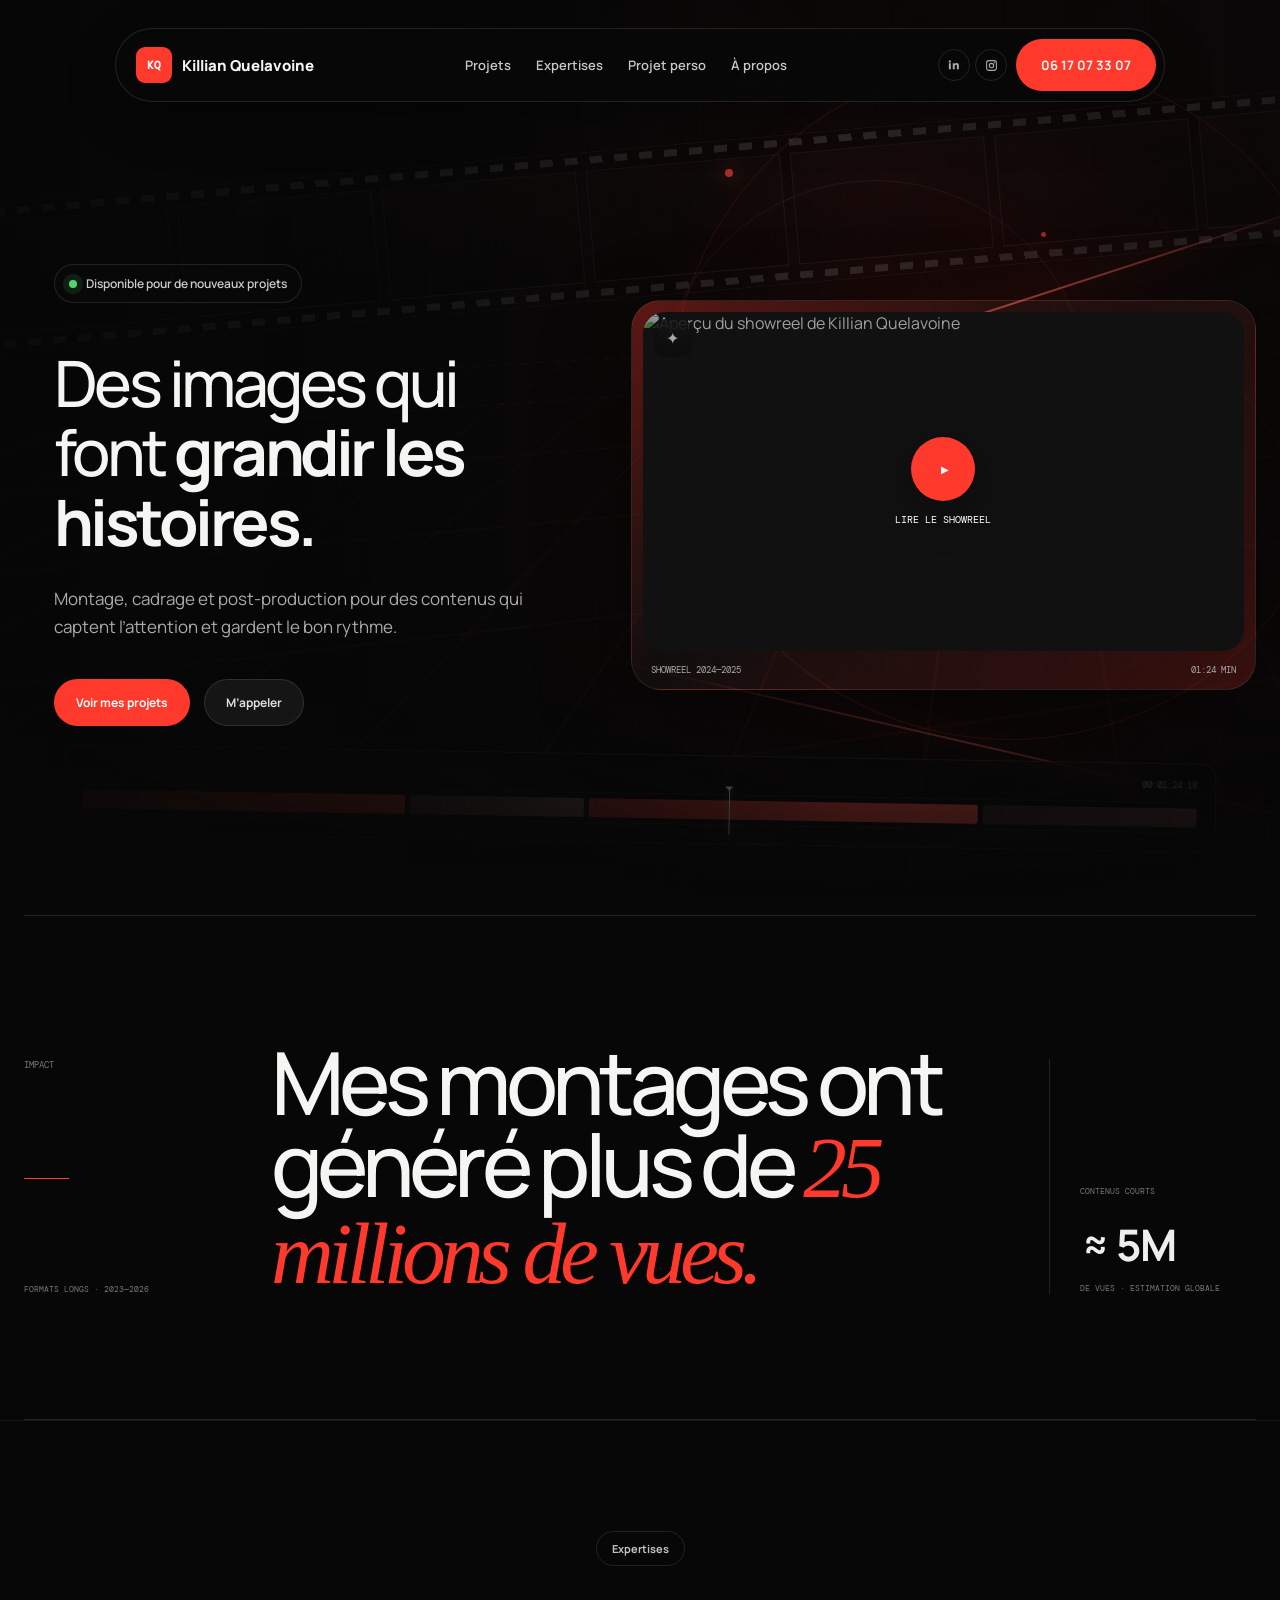
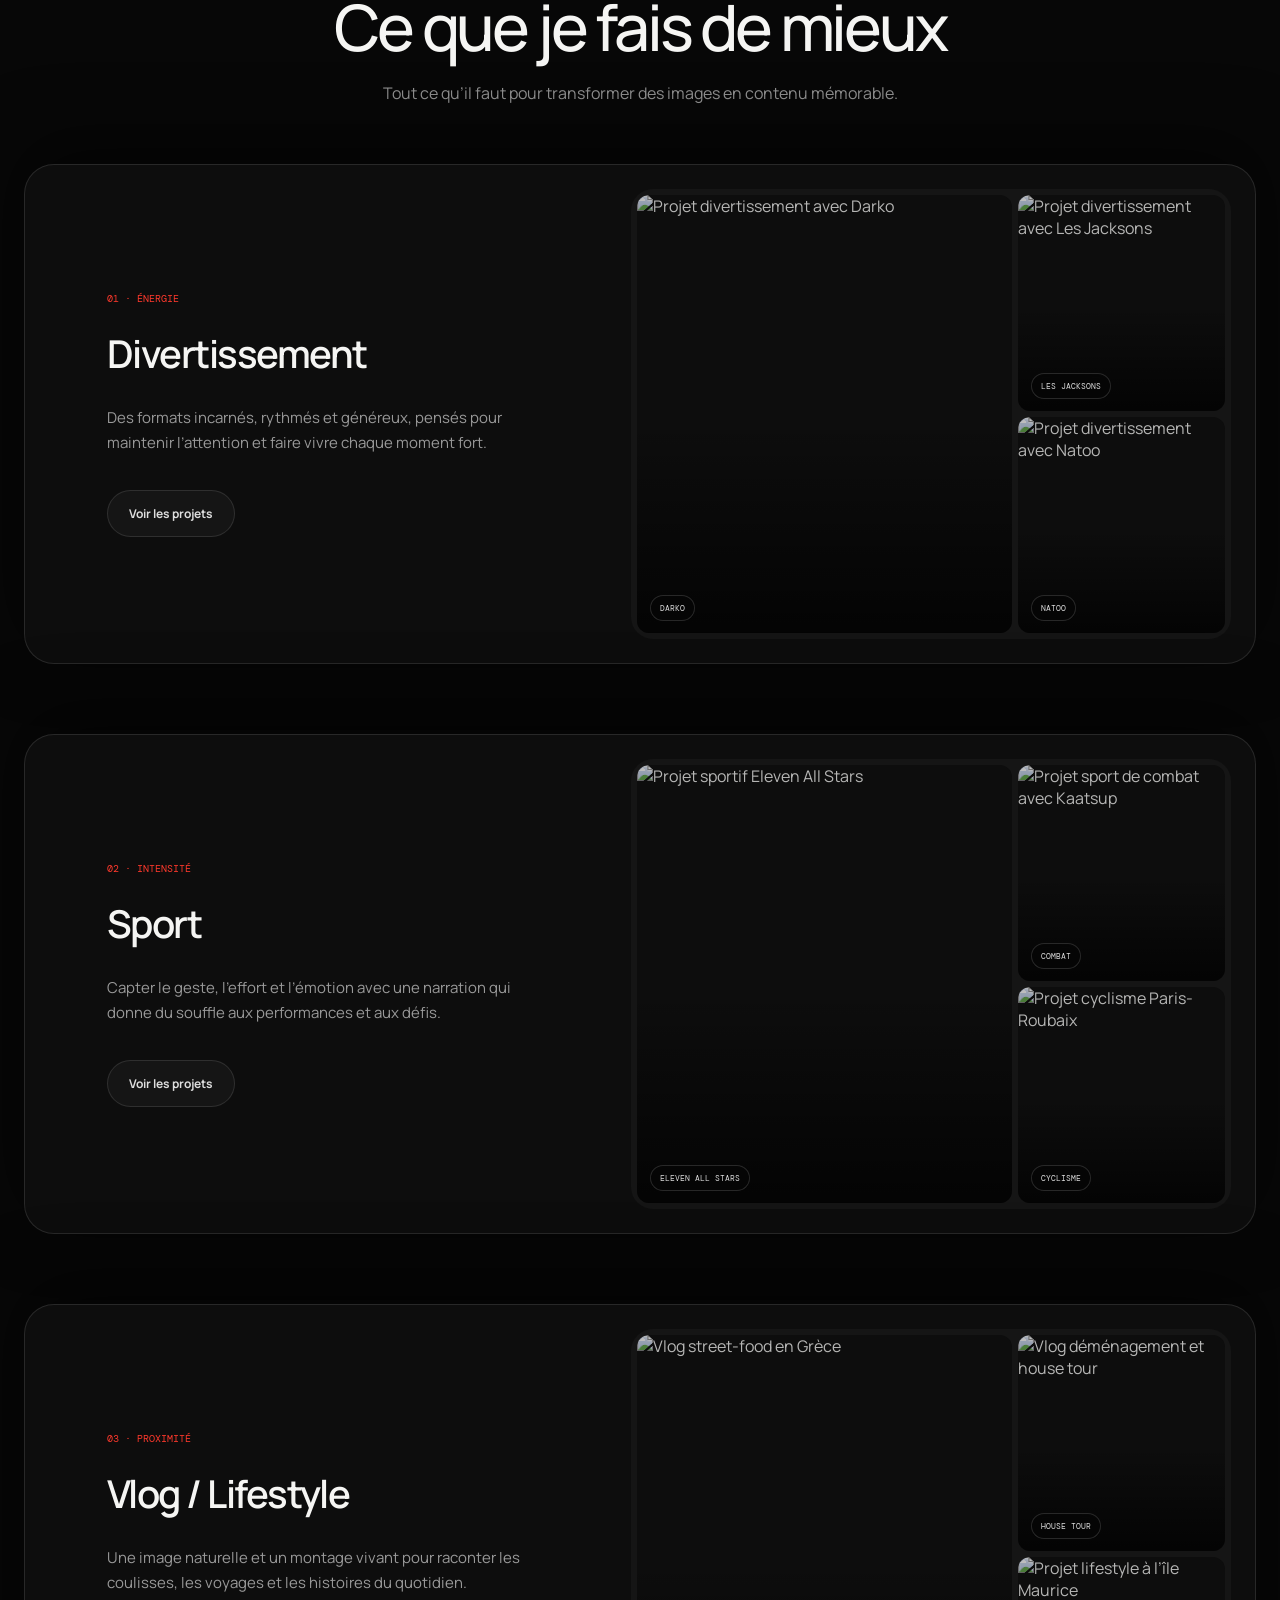
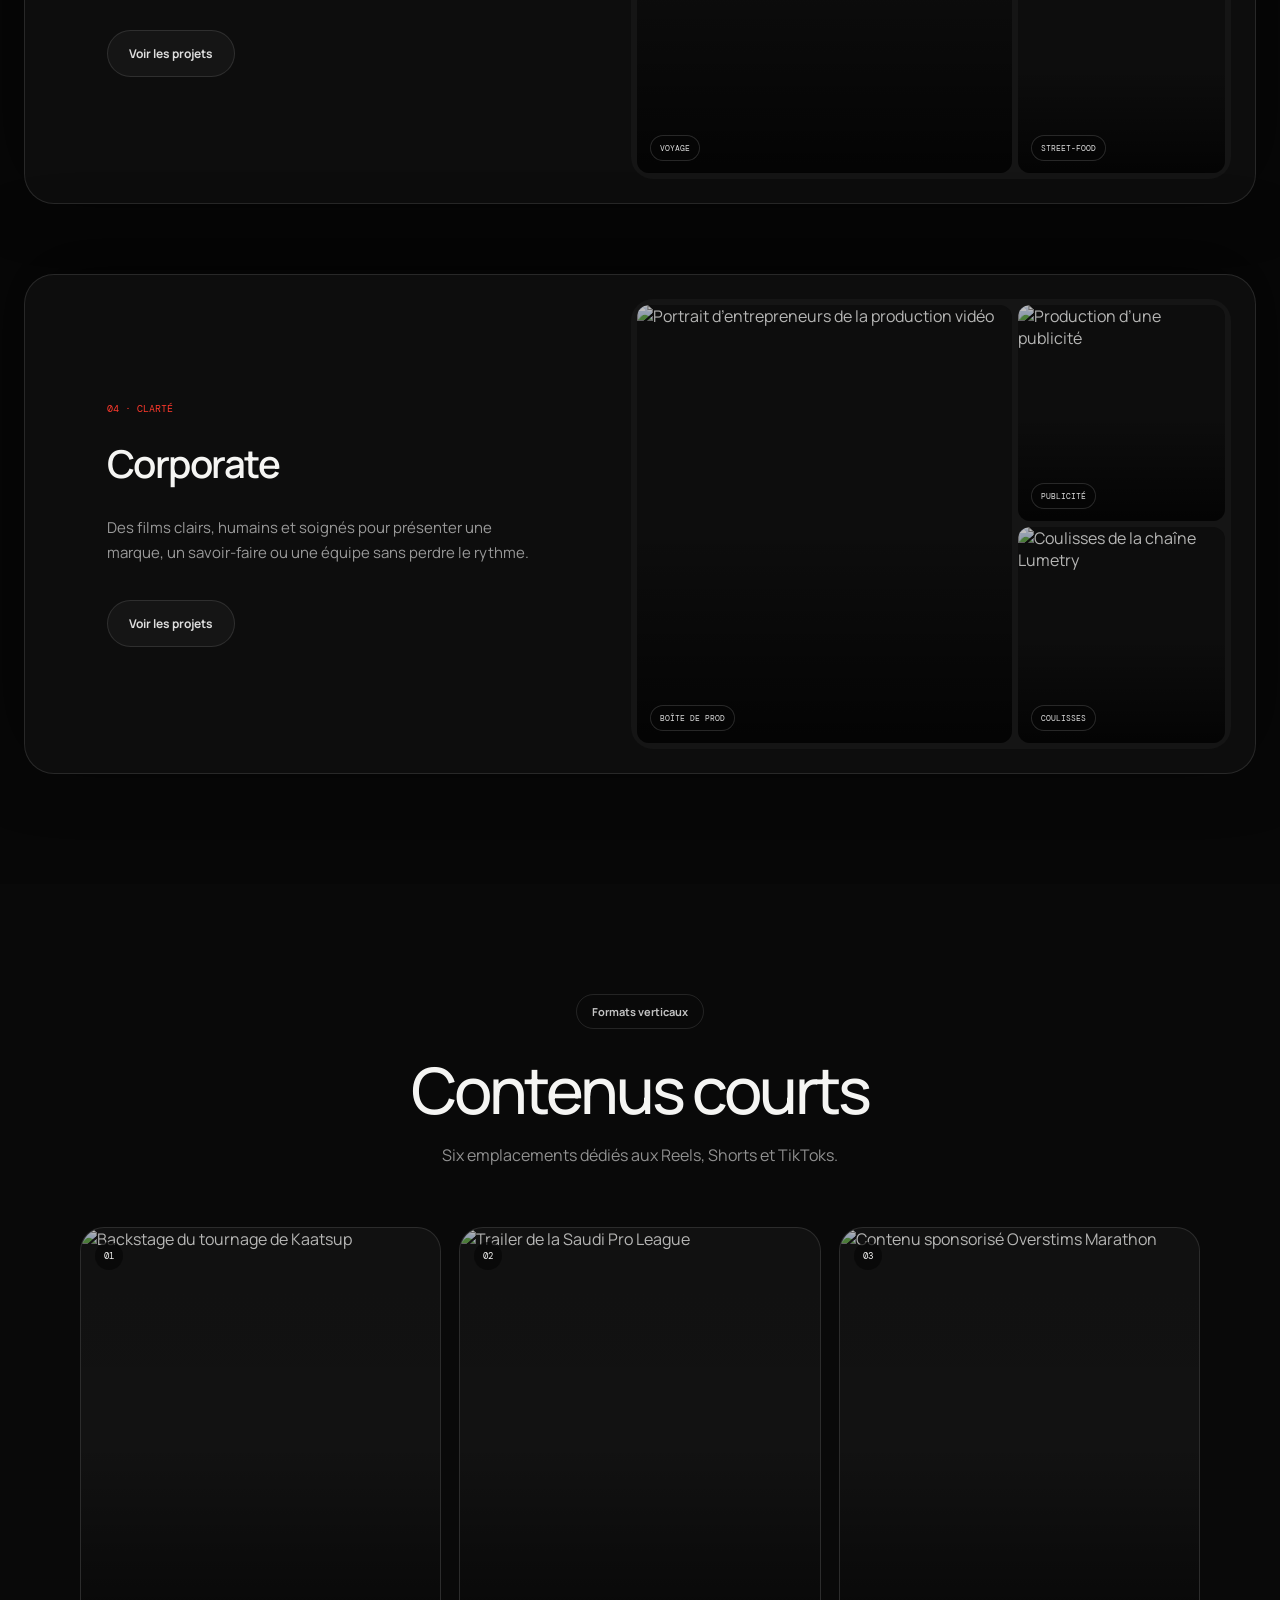
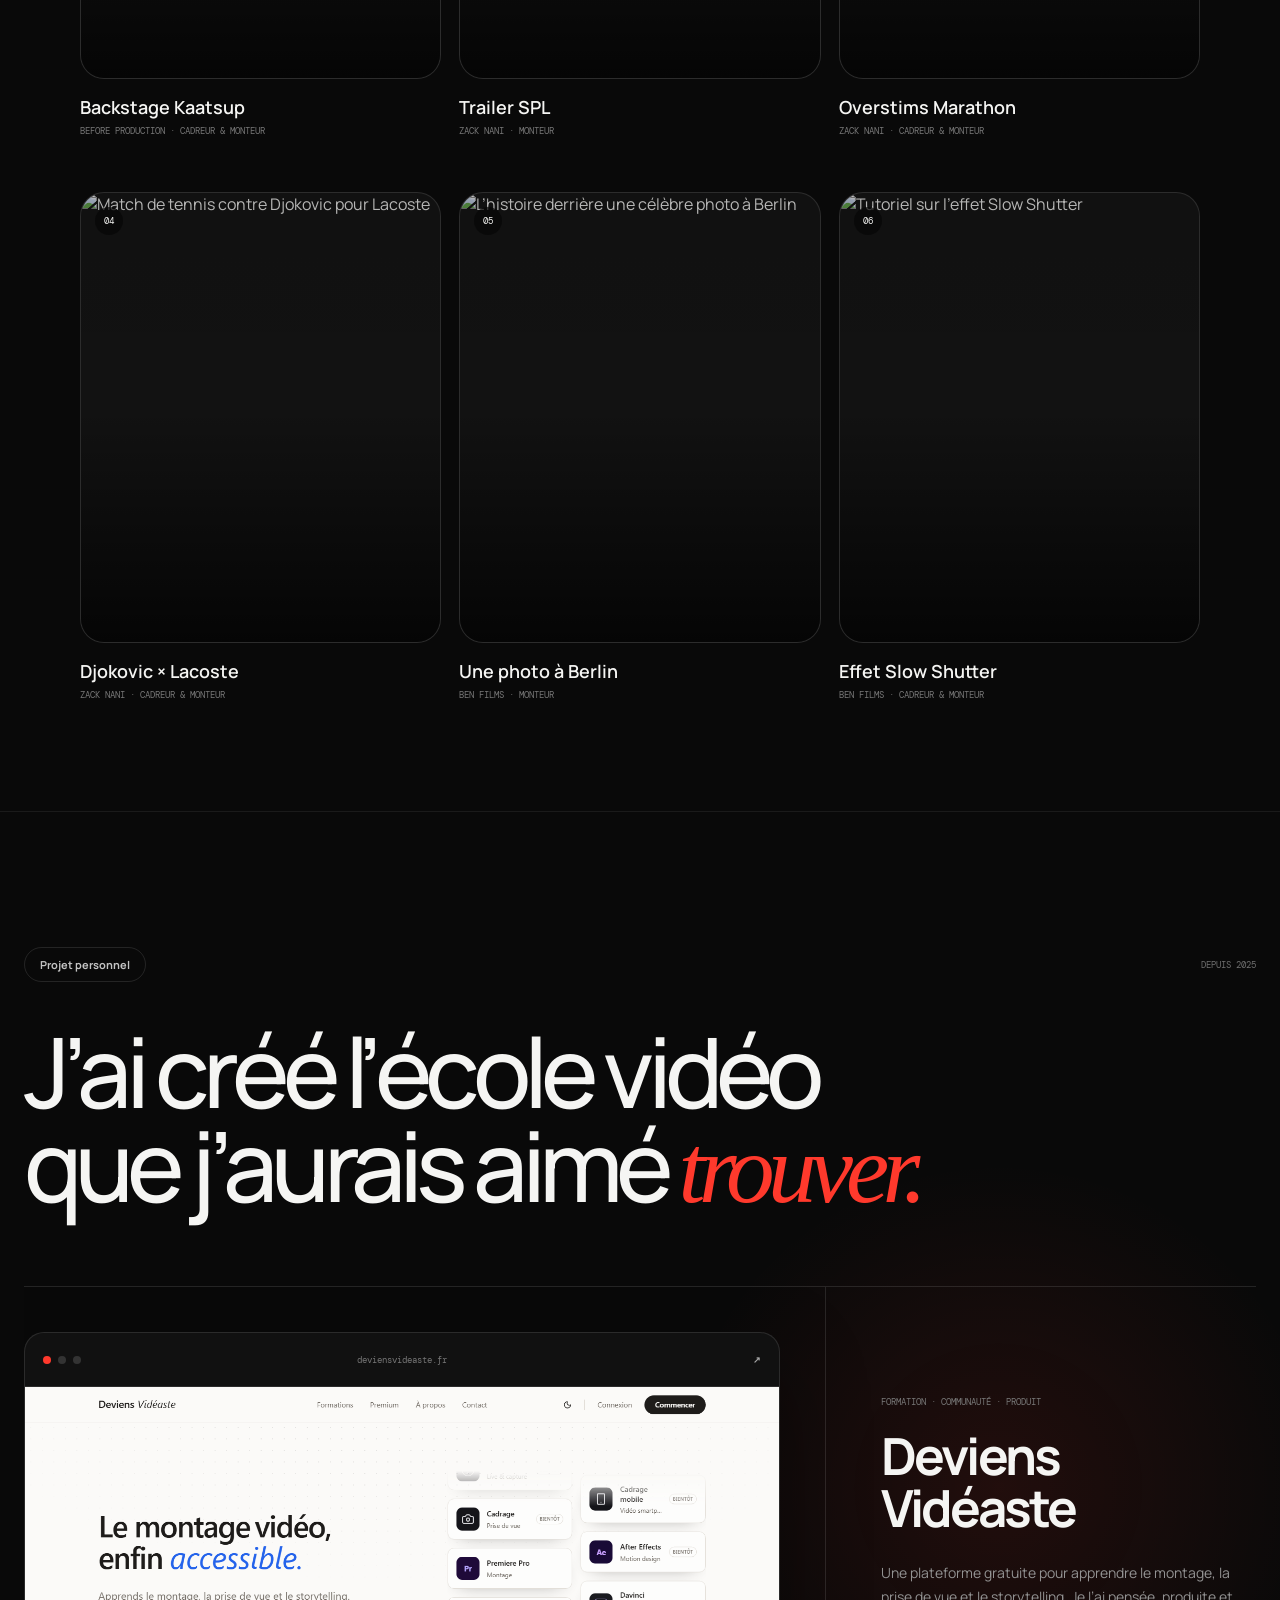
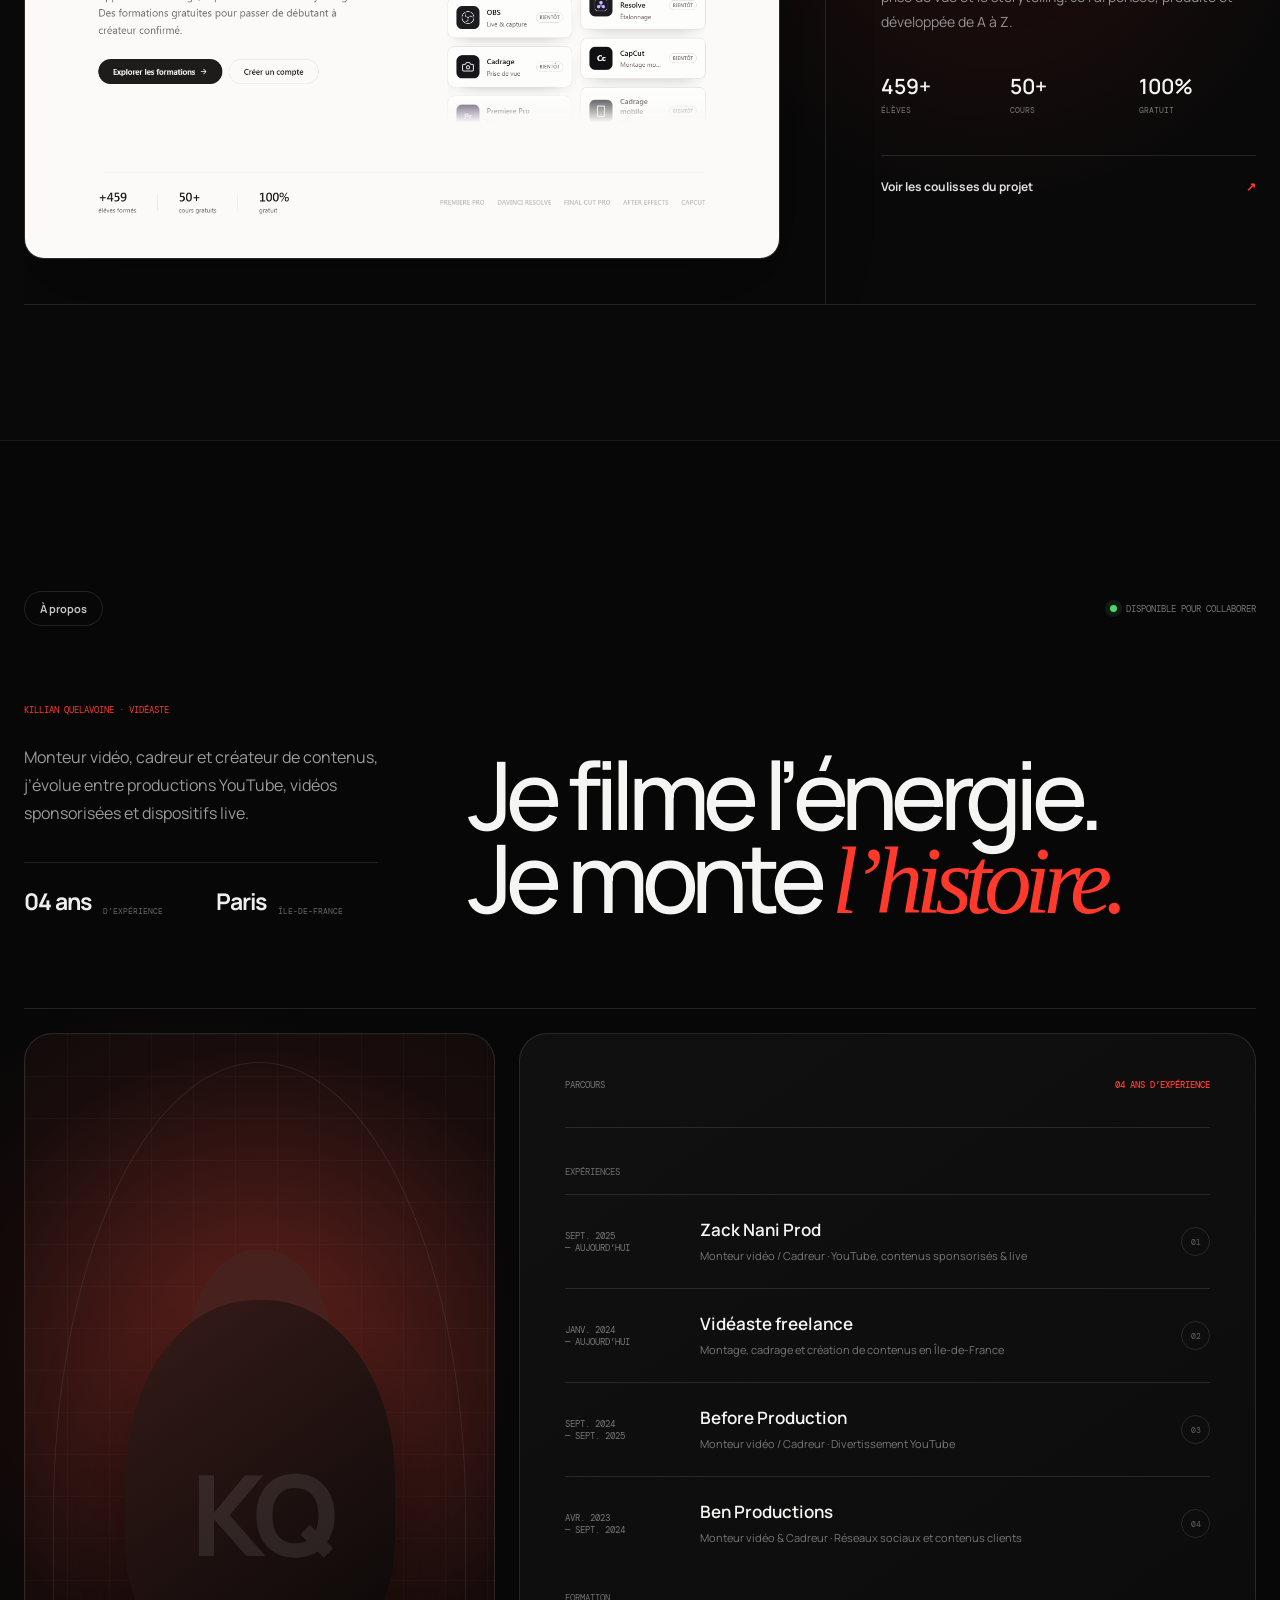
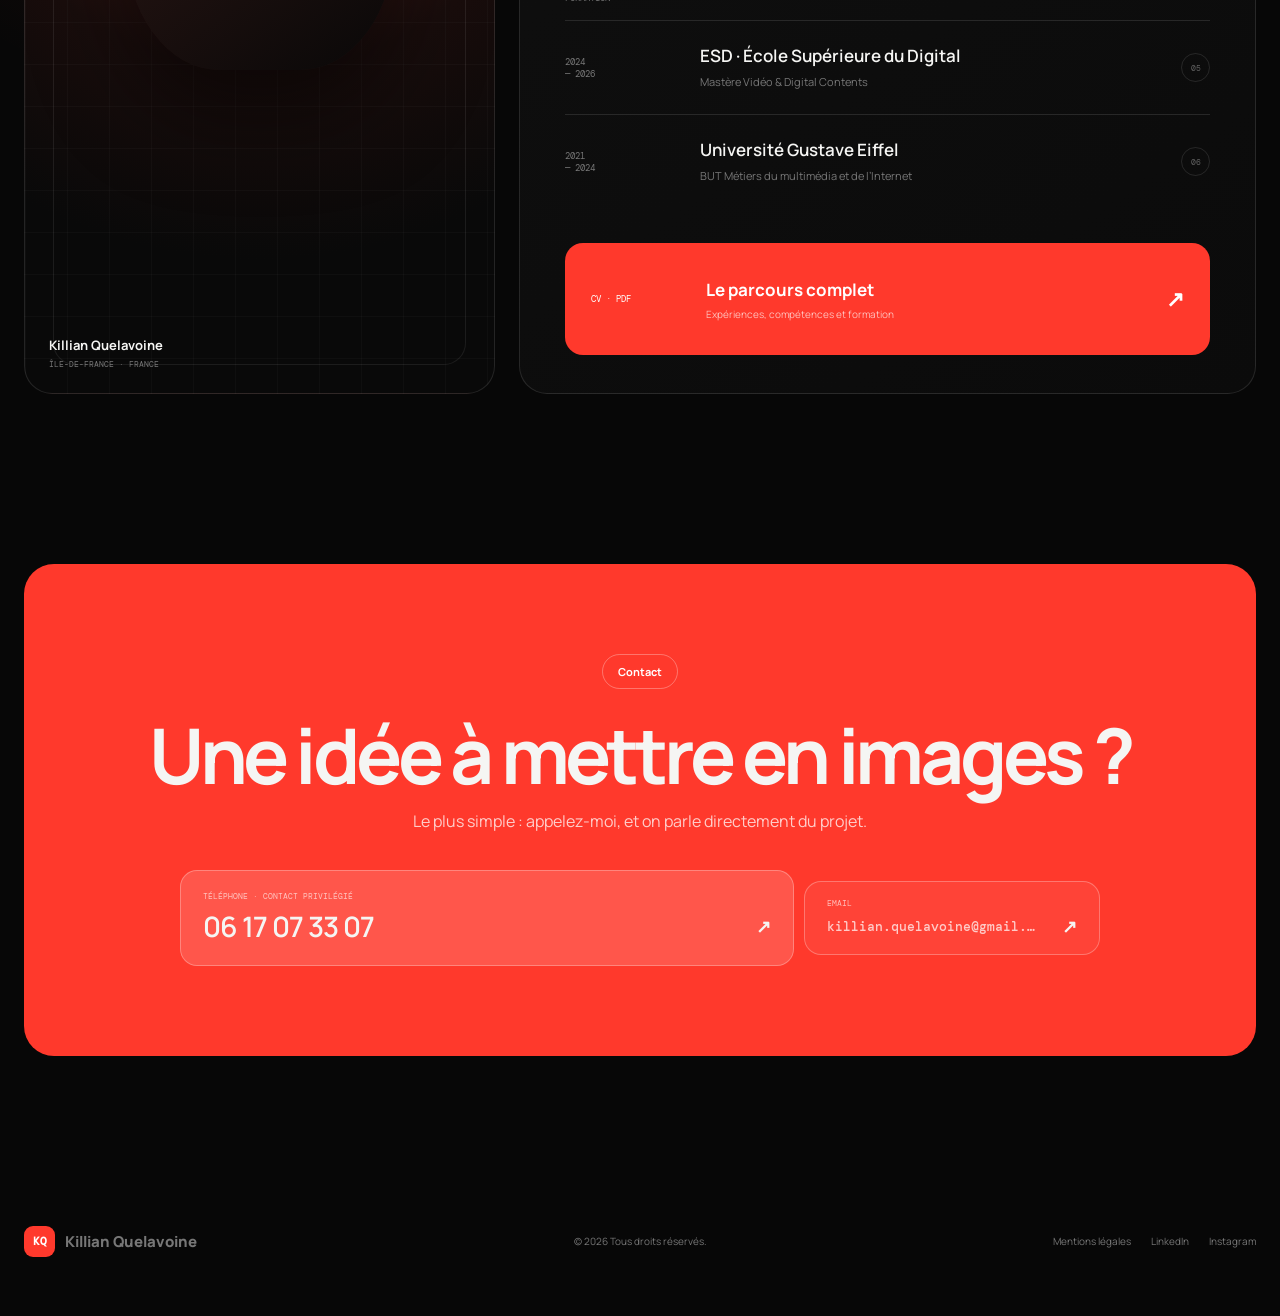
==== index.html @ f58571f7 "Add files via upload" ====
<!doctype html>
<html lang="fr">
  <head>
    <meta charset="UTF-8" />
    <meta name="viewport" content="width=device-width, initial-scale=1.0" />
    <meta name="description" content="Portfolio de Killian Quelavoine, cadreur et monteur vidéo basé en Île-de-France." />
    <meta name="theme-color" content="#070707" />
    <title>Killian Quelavoine — Cadreur & Monteur vidéo</title>
    <link rel="icon" href="assets/favicon.svg" type="image/svg+xml" />
    <link rel="preconnect" href="https://fonts.googleapis.com" />
    <link rel="preconnect" href="https://fonts.gstatic.com" crossorigin />
    <link href="https://fonts.googleapis.com/css2?family=DM+Mono:wght@400;500&family=Manrope:wght@400;500;600;700;800&display=swap" rel="stylesheet" />
    <link rel="stylesheet" href="styles.css" />
    <script src="script.js" defer></script>
  </head>
  <body class="landing-page">
    <a class="skip-link" href="#main">Aller au contenu</a>

    <header class="floating-nav">
      <a class="nav-brand" href="./" aria-label="Accueil">
        <span class="nav-logo">KQ</span>
        <span>Killian Quelavoine</span>
      </a>
      <nav aria-label="Navigation principale">
        <a href="works/">Projets</a>
        <a href="#services">Expertises</a>
        <a href="deviens-videaste/">Projet perso</a>
        <a href="#about">À propos</a>
      </nav>
      <div class="nav-actions">
        <div class="nav-socials" aria-label="Réseaux sociaux">
          <a href="https://www.linkedin.com/in/killianquelavoine/" target="_blank" rel="noreferrer" aria-label="LinkedIn"><svg viewBox="0 0 24 24" aria-hidden="true"><path d="M5.2 7.9H1.6V19h3.6V7.9ZM3.4 2.5a2.1 2.1 0 1 0 0 4.2 2.1 2.1 0 0 0 0-4.2ZM19.2 8.9c-.8-.9-1.9-1.4-3.4-1.4-1.6 0-2.8.7-3.5 1.8V7.9H8.8V19h3.6v-5.5c0-1.5.3-3 2.2-3 1.9 0 1.9 1.7 1.9 3.1V19h3.6v-6.1c0-1.7-.2-3-1-4Z"/></svg></a>
          <a href="https://www.instagram.com/killianquelavoine/" target="_blank" rel="noreferrer" aria-label="Instagram"><svg viewBox="0 0 24 24" aria-hidden="true"><path d="M7.2 2h9.6A5.2 5.2 0 0 1 22 7.2v9.6a5.2 5.2 0 0 1-5.2 5.2H7.2A5.2 5.2 0 0 1 2 16.8V7.2A5.2 5.2 0 0 1 7.2 2Zm-.1 2A3.1 3.1 0 0 0 4 7.1v9.8A3.1 3.1 0 0 0 7.1 20h9.8a3.1 3.1 0 0 0 3.1-3.1V7.1A3.1 3.1 0 0 0 16.9 4H7.1Zm10.2 1.5a1.2 1.2 0 1 1 0 2.4 1.2 1.2 0 0 1 0-2.4ZM12 7a5 5 0 1 1 0 10 5 5 0 0 1 0-10Zm0 2a3 3 0 1 0 0 6 3 3 0 0 0 0-6Z"/></svg></a>
        </div>
        <a class="nav-cta" href="tel:+33617073307">06 17 07 33 07</a>
      </div>
    </header>

    <main id="main">
      <section class="creator-hero">
        <div class="hero-motion" aria-hidden="true">
          <div class="hero-motion-grid"></div>
          <i class="hero-orbit hero-orbit-one"></i>
          <i class="hero-orbit hero-orbit-two"></i>
          <span class="hero-beam hero-beam-one"></span>
          <span class="hero-beam hero-beam-two"></span>
          <span class="hero-pulse"></span>
          <div class="hero-filmstrip"><div>
            <span style="--shot:url('https://i.ytimg.com/vi_webp/Pz7TxQtFVh4/maxresdefault.webp')"></span>
            <span style="--shot:url('https://i.ytimg.com/vi_webp/Rz_2JA8n-bk/maxresdefault.webp')"></span>
            <span style="--shot:url('https://i.ytimg.com/vi_webp/xrFzpKrweF0/maxresdefault.webp')"></span>
            <span style="--shot:url('https://i.ytimg.com/vi_webp/s8rx8SiQY5M/maxresdefault.webp')"></span>
            <span style="--shot:url('https://i.ytimg.com/vi_webp/Pz7TxQtFVh4/maxresdefault.webp')"></span>
            <span style="--shot:url('https://i.ytimg.com/vi_webp/Rz_2JA8n-bk/maxresdefault.webp')"></span>
            <span style="--shot:url('https://i.ytimg.com/vi_webp/xrFzpKrweF0/maxresdefault.webp')"></span>
            <span style="--shot:url('https://i.ytimg.com/vi_webp/s8rx8SiQY5M/maxresdefault.webp')"></span>
            <span style="--shot:url('https://i.ytimg.com/vi_webp/Pz7TxQtFVh4/maxresdefault.webp')"></span>
            <span style="--shot:url('https://i.ytimg.com/vi_webp/Rz_2JA8n-bk/maxresdefault.webp')"></span>
            <span style="--shot:url('https://i.ytimg.com/vi_webp/xrFzpKrweF0/maxresdefault.webp')"></span>
            <span style="--shot:url('https://i.ytimg.com/vi_webp/s8rx8SiQY5M/maxresdefault.webp')"></span>
          </div></div>
          <div class="hero-edit-timeline">
            <time>00:01:24:18</time>
            <div><span></span><span></span><span></span><span></span><i></i></div>
          </div>
        </div>

        <div class="creator-shell hero-layout">
          <div class="creator-copy reveal">
            <div class="availability"><span></span>Disponible pour de nouveaux projets</div>
            <h1><span>Des images qui</span><span>font <strong>grandir les</strong></span><span><strong>histoires.</strong></span></h1>
            <p>Montage, cadrage et post-production pour des contenus qui captent l’attention et gardent le bon rythme.</p>
            <div class="creator-actions">
              <a class="pill-button pill-primary" href="works/">Voir mes projets</a>
              <a class="pill-button pill-secondary" href="tel:+33617073307">M’appeler</a>
            </div>
          </div>

          <div class="reel-wrap reveal" data-delay="1">
            <div class="reel-pin">✦</div>
            <div class="reel-card" data-video-id="JHrwbeFwitU">
              <img class="video-poster" src="https://i.ytimg.com/vi_webp/JHrwbeFwitU/maxresdefault.webp" alt="Aperçu du showreel de Killian Quelavoine" />
              <button class="video-launch" type="button" aria-label="Lire le showreel">
                <span class="video-launch-icon">▶</span>
                <span>Lire le showreel</span>
              </button>
            </div>
            <div class="reel-label"><span>Showreel 2024—2025</span><span>01:24 min</span></div>
          </div>
        </div>
      </section>

      <section class="creator-shell performance-story reveal" aria-label="Impact des productions">
        <div class="performance-story-label"><span>Impact</span><i></i><small>Formats longs · 2023—2026</small></div>
        <h2>Mes montages ont généré plus de <em>25 millions de vues.</em></h2>
        <aside><span>Contenus courts</span><strong>≈ 5M</strong><small>de vues · estimation globale</small></aside>
      </section>

      <section class="creator-section services" id="services">
        <div class="creator-shell">
          <header class="centered-heading reveal">
            <span class="section-pill">Expertises</span>
            <h2>Ce que je fais de mieux</h2>
            <p>Tout ce qu’il faut pour transformer des images en contenu mémorable.</p>
          </header>

          <div class="service-stack">
            <article class="service-card reveal">
              <div class="service-copy"><span class="service-number">01 · ÉNERGIE</span><h3>Divertissement</h3><p>Des formats incarnés, rythmés et généreux, pensés pour maintenir l’attention et faire vivre chaque moment fort.</p><a class="pill-button pill-secondary" href="works/">Voir les projets</a></div>
              <div class="service-image" aria-label="Sélection de projets divertissement">
                <div class="service-shot"><img src="https://i.ytimg.com/vi_webp/Pz7TxQtFVh4/maxresdefault.webp" alt="Projet divertissement avec Darko" loading="lazy" /><span>Darko</span></div>
                <div class="service-shot"><img src="https://i.ytimg.com/vi_webp/tlTXeEcYteI/maxresdefault.webp" alt="Projet divertissement avec Les Jacksons" loading="lazy" /><span>Les Jacksons</span></div>
                <div class="service-shot"><img src="https://i.ytimg.com/vi_webp/q-FvtPRxm0I/maxresdefault.webp" alt="Projet divertissement avec Natoo" loading="lazy" /><span>Natoo</span></div>
              </div>
            </article>

            <article class="service-card reveal">
              <div class="service-copy"><span class="service-number">02 · INTENSITÉ</span><h3>Sport</h3><p>Capter le geste, l’effort et l’émotion avec une narration qui donne du souffle aux performances et aux défis.</p><a class="pill-button pill-secondary" href="works/">Voir les projets</a></div>
              <div class="service-image" aria-label="Sélection de projets sport">
                <div class="service-shot"><img src="https://i.ytimg.com/vi_webp/dQVtUi2WC1s/maxresdefault.webp" alt="Projet sportif Eleven All Stars" loading="lazy" /><span>Eleven All Stars</span></div>
                <div class="service-shot"><img src="https://i.ytimg.com/vi_webp/xrFzpKrweF0/maxresdefault.webp" alt="Projet sport de combat avec Kaatsup" loading="lazy" /><span>Combat</span></div>
                <div class="service-shot"><img src="https://i.ytimg.com/vi/R_E5juW7ehc/hqdefault.jpg" alt="Projet cyclisme Paris-Roubaix" loading="lazy" /><span>Cyclisme</span></div>
              </div>
            </article>

            <article class="service-card reveal">
              <div class="service-copy"><span class="service-number">03 · PROXIMITÉ</span><h3>Vlog / Lifestyle</h3><p>Une image naturelle et un montage vivant pour raconter les coulisses, les voyages et les histoires du quotidien.</p><a class="pill-button pill-secondary" href="works/">Voir les projets</a></div>
              <div class="service-image" aria-label="Sélection de projets vlog et lifestyle">
                <div class="service-shot"><img src="https://i.ytimg.com/vi_webp/jIZSM8XJlTw/maxresdefault.webp" alt="Vlog street-food en Grèce" loading="lazy" /><span>Voyage</span></div>
                <div class="service-shot"><img src="https://i.ytimg.com/vi_webp/2z17m_45f1c/maxresdefault.webp" alt="Vlog déménagement et house tour" loading="lazy" /><span>House tour</span></div>
                <div class="service-shot"><img src="https://i.ytimg.com/vi_webp/xUToD6jByC0/maxresdefault.webp" alt="Projet lifestyle à l’île Maurice" loading="lazy" /><span>Street-food</span></div>
              </div>
            </article>

            <article class="service-card reveal">
              <div class="service-copy"><span class="service-number">04 · CLARTÉ</span><h3>Corporate</h3><p>Des films clairs, humains et soignés pour présenter une marque, un savoir-faire ou une équipe sans perdre le rythme.</p><a class="pill-button pill-secondary" href="works/">Voir les projets</a></div>
              <div class="service-image" aria-label="Sélection de projets corporate">
                <div class="service-shot"><img src="https://i.ytimg.com/vi_webp/0N-dNMp25vo/maxresdefault.webp" alt="Portrait d’entrepreneurs de la production vidéo" loading="lazy" /><span>Boîte de prod</span></div>
                <div class="service-shot"><img src="https://i.ytimg.com/vi_webp/xs2ZSL2GMLo/maxresdefault.webp" alt="Production d’une publicité" loading="lazy" /><span>Publicité</span></div>
                <div class="service-shot"><img src="https://i.ytimg.com/vi_webp/hWyz_Wb1y_s/maxresdefault.webp" alt="Coulisses de la chaîne Lumetry" loading="lazy" /><span>Coulisses</span></div>
              </div>
            </article>
          </div>
        </div>
      </section>

      <section class="creator-section featured" id="shorts">
        <div class="creator-shell">
          <header class="centered-heading reveal">
            <span class="section-pill">Formats verticaux</span>
            <h2>Contenus courts</h2>
            <p>Six emplacements dédiés aux Reels, Shorts et TikToks.</p>
          </header>

          <div class="short-grid">
            <a class="short-card reveal" href="https://www.youtube.com/shorts/zHGV0-ncJ88" target="_blank" rel="noreferrer"><div class="short-thumb"><img src="https://i.ytimg.com/vi/zHGV0-ncJ88/hqdefault.jpg" alt="Backstage du tournage de Kaatsup" loading="lazy" /><span>01</span><b>Voir ↗</b></div><h3>Backstage Kaatsup</h3><p>Before Production · Cadreur & Monteur</p></a>
            <a class="short-card reveal" data-delay="1" href="https://www.youtube.com/shorts/aKI4Bxk1jno" target="_blank" rel="noreferrer"><div class="short-thumb"><img src="https://i.ytimg.com/vi/aKI4Bxk1jno/hqdefault.jpg" alt="Trailer de la Saudi Pro League" loading="lazy" /><span>02</span><b>Voir ↗</b></div><h3>Trailer SPL</h3><p>Zack Nani · Monteur</p></a>
            <a class="short-card reveal" data-delay="2" href="https://www.youtube.com/shorts/tnRs9KmPHcw" target="_blank" rel="noreferrer"><div class="short-thumb"><img src="https://i.ytimg.com/vi/tnRs9KmPHcw/hqdefault.jpg" alt="Contenu sponsorisé Overstims Marathon" loading="lazy" /><span>03</span><b>Voir ↗</b></div><h3>Overstims Marathon</h3><p>Zack Nani · Cadreur & Monteur</p></a>
            <a class="short-card reveal" href="https://www.youtube.com/shorts/dBg1BXLsQS8" target="_blank" rel="noreferrer"><div class="short-thumb"><img src="https://i.ytimg.com/vi/dBg1BXLsQS8/hqdefault.jpg" alt="Match de tennis contre Djokovic pour Lacoste" loading="lazy" /><span>04</span><b>Voir ↗</b></div><h3>Djokovic × Lacoste</h3><p>Zack Nani · Cadreur & Monteur</p></a>
            <a class="short-card reveal" data-delay="1" href="https://www.youtube.com/shorts/5viY16TJL2c" target="_blank" rel="noreferrer"><div class="short-thumb"><img src="https://i.ytimg.com/vi/5viY16TJL2c/hqdefault.jpg" alt="L’histoire derrière une célèbre photo à Berlin" loading="lazy" /><span>05</span><b>Voir ↗</b></div><h3>Une photo à Berlin</h3><p>Ben Films · Monteur</p></a>
            <a class="short-card reveal" data-delay="2" href="https://www.youtube.com/shorts/9nDmp4axuZs" target="_blank" rel="noreferrer"><div class="short-thumb"><img src="https://i.ytimg.com/vi/9nDmp4axuZs/hqdefault.jpg" alt="Tutoriel sur l’effet Slow Shutter" loading="lazy" /><span>06</span><b>Voir ↗</b></div><h3>Effet Slow Shutter</h3><p>Ben Films · Cadreur & Monteur</p></a>
          </div>
        </div>
      </section>

      <section class="creator-section personal-project" id="personal-project">
        <div class="creator-shell personal-project-shell">
          <div class="personal-project-heading reveal">
            <div><span class="section-pill">Projet personnel</span><span class="personal-project-year">Depuis 2025</span></div>
            <h2>J’ai créé l’école vidéo<br />que j’aurais aimé <em>trouver.</em></h2>
          </div>
          <a class="personal-project-story reveal" href="deviens-videaste/">
            <div class="personal-project-browser">
              <div class="browser-bar"><div><i></i><i></i><i></i></div><span>deviensvideaste.fr</span><b>↗</b></div>
              <img src="assets/deviens-videaste-home.png" alt="Page d’accueil de la plateforme Deviens Vidéaste" loading="lazy" />
            </div>
            <div class="personal-project-copy">
              <p class="project-kicker">FORMATION · COMMUNAUTÉ · PRODUIT</p>
              <h3>Deviens Vidéaste</h3>
              <p>Une plateforme gratuite pour apprendre le montage, la prise de vue et le storytelling. Je l’ai pensée, produite et développée de A à Z.</p>
              <div class="personal-project-stats"><span><b>459+</b>élèves</span><span><b>50+</b>cours</span><span><b>100%</b>gratuit</span></div>
              <span class="personal-project-link">Voir les coulisses du projet <b>↗</b></span>
            </div>
          </a>
        </div>
      </section>

      <section class="creator-section about" id="about">
        <div class="creator-shell about-editorial">
          <header class="about-intro reveal">
            <div><span class="section-pill">À propos</span><span class="about-status"><i></i>Disponible pour collaborer</span></div>
            <div class="about-intro-main">
              <div class="about-summary"><span>Killian Quelavoine · Vidéaste</span><p>Monteur vidéo, cadreur et créateur de contenus, j’évolue entre productions YouTube, vidéos sponsorisées et dispositifs live.</p><div><b>04 ans</b><small>d’expérience</small><b>Paris</b><small>Île-de-France</small></div></div>
              <h2>Je filme l’énergie.<br />Je monte <em>l’histoire.</em></h2>
            </div>
          </header>

          <div class="about-profile-grid">
            <div class="about-portrait reveal" aria-label="Emplacement pour le portrait de Killian"><div>KQ</div><p>Killian Quelavoine</p><span>Île-de-France · France</span></div>

            <div class="about-career reveal">
              <div class="about-career-head"><span>Parcours</span><b>04 ans d’expérience</b></div>

              <section class="career-group" aria-labelledby="experience-title">
                <h3 id="experience-title">Expériences</h3>
                <article><time>Sept. 2025<br />— Aujourd’hui</time><div><strong>Zack Nani Prod</strong><span>Monteur vidéo / Cadreur · YouTube, contenus sponsorisés & live</span></div><i>01</i></article>
                <article><time>Janv. 2024<br />— Aujourd’hui</time><div><strong>Vidéaste freelance</strong><span>Montage, cadrage et création de contenus en Île-de-France</span></div><i>02</i></article>
                <article><time>Sept. 2024<br />— Sept. 2025</time><div><strong>Before Production</strong><span>Monteur vidéo / Cadreur · Divertissement YouTube</span></div><i>03</i></article>
                <article><time>Avr. 2023<br />— Sept. 2024</time><div><strong>Ben Productions</strong><span>Monteur vidéo & Cadreur · Réseaux sociaux et contenus clients</span></div><i>04</i></article>
              </section>

              <section class="career-group education" aria-labelledby="education-title">
                <h3 id="education-title">Formation</h3>
                <article><time>2024<br />— 2026</time><div><strong>ESD · École Supérieure du Digital</strong><span>Mastère Vidéo & Digital Contents</span></div><i>05</i></article>
                <article><time>2021<br />— 2024</time><div><strong>Université Gustave Eiffel</strong><span>BUT Métiers du multimédia et de l’Internet</span></div><i>06</i></article>
              </section>

              <a class="about-cv" href="https://drive.google.com/file/d/1Issw97gs-kreC7QWev66jO6YC2FdF0L0/view" target="_blank" rel="noreferrer">
                <span>CV · PDF</span><div><strong>Le parcours complet</strong><small>Expériences, compétences et formation</small></div><b>↗</b>
              </a>
            </div>
          </div>
        </div>
      </section>

      <section class="creator-section contact-section" id="contact">
        <div class="creator-shell contact-card reveal"><span class="section-pill">Contact</span><h2>Une idée à mettre en images ?</h2><p>Le plus simple : appelez-moi, et on parle directement du projet.</p><div class="contact-links"><a class="contact-phone" href="tel:+33617073307"><small>Téléphone · contact privilégié</small><span>06 17 07 33 07</span><b>↗</b></a><a class="contact-email" href="mailto:killian.quelavoine@gmail.com"><small>Email</small><span>killian.quelavoine@gmail.com</span><b>↗</b></a></div></div>
      </section>
    </main>

    <footer class="creator-footer creator-shell"><a class="nav-brand" href="./"><span class="nav-logo">KQ</span><span>Killian Quelavoine</span></a><p>© <span data-year></span> Tous droits réservés.</p><div><a href="mentions-legales/">Mentions légales</a><a href="https://www.linkedin.com/in/killianquelavoine/" target="_blank" rel="noreferrer">LinkedIn</a><a href="https://www.instagram.com/killianquelavoine/" target="_blank" rel="noreferrer">Instagram</a></div></footer>
  </body>
</html>
---- styles.css ----
:root {
  --black: #070707;
  --panel: #0d0d0d;
  --panel-2: #111;
  --white: #f5f5f3;
  --gray: #9a9a9a;
  --line: rgba(255,255,255,.11);
  --red: #ff392c;
  --red-dark: #4c1815;
  --sans: "Manrope", Arial, sans-serif;
  --mono: "DM Mono", monospace;
  --creator-shell: min(1320px, calc(100vw - 48px));
}

* { box-sizing: border-box; }
html { scroll-behavior: smooth; }
body { margin: 0; overflow-x: hidden; font-family: var(--sans); -webkit-font-smoothing: antialiased; }
a { color: inherit; text-decoration: none; }
img { display: block; width: 100%; }
button { font: inherit; }
.skip-link { position: fixed; top: -80px; left: 20px; z-index: 99; padding: 12px 16px; background: white; color: black; }
.skip-link:focus { top: 20px; }

/* Landing — CreatorCut direction */
.landing-page { background: var(--black); color: var(--white); }
.creator-shell { width: var(--creator-shell); margin-inline: auto; }
.floating-nav { position: absolute; z-index: 10; top: 28px; left: 50%; transform: translateX(-50%); width: min(1050px, calc(100vw - 40px)); height: 74px; display: grid; grid-template-columns: auto 1fr auto; align-items: center; gap: 22px; padding: 8px 8px 8px 20px; border: 1px solid var(--line); border-radius: 42px; background: rgba(8,8,8,.88); backdrop-filter: blur(18px); box-shadow: 0 18px 50px rgba(0,0,0,.25); }
.nav-brand { display: flex; align-items: center; gap: 10px; width: max-content; font-size: 15px; font-weight: 800; }
.nav-logo { display: grid; place-items: center; width: 36px; height: 36px; border-radius: 9px; background: var(--red); color: white; font: 700 11px var(--mono); }
.floating-nav nav { justify-self: center; display: flex; gap: 25px; font-size: 13px; font-weight: 600; }
.floating-nav nav a { color: #c8c8c8; transition: color .2s; }
.floating-nav nav a:hover { color: white; }
.nav-actions { justify-self: end; display: flex; align-items: center; gap: 9px; }
.nav-socials { display: flex; gap: 5px; }
.nav-socials a { display: grid; place-items: center; width: 32px; height: 32px; border: 1px solid var(--line); border-radius: 50%; color: #aaa; font: 500 9px var(--mono); text-transform: lowercase; transition: color .2s, border-color .2s, background .2s; }
.nav-socials a:hover { border-color: rgba(255,255,255,.28); background: #171717; color: white; }
.nav-socials svg { width: 13px; height: 13px; fill: currentColor; }
.nav-cta { padding: 17px 25px; border-radius: 30px; background: var(--red); font-size: 13px; font-weight: 700; transition: transform .2s, background .2s; }
.nav-cta:hover { transform: translateY(-1px); background: #ff5146; }

.creator-hero { position: relative; min-height: 900px; overflow: hidden; padding: 185px 0 110px; isolation: isolate; }
.creator-hero::before { content: ""; position: absolute; z-index: 1; inset: 0; pointer-events: none; background: linear-gradient(90deg, rgba(7,7,7,.9) 0%, rgba(7,7,7,.7) 31%, rgba(7,7,7,.22) 66%, rgba(7,7,7,.54) 100%), linear-gradient(0deg, var(--black), transparent 24%); }
.hero-motion { position: absolute; z-index: 0; inset: 0; overflow: hidden; pointer-events: none; background: radial-gradient(circle at 76% 42%, #2b0c0a 0%, #100909 27%, #070707 63%); }
.hero-motion::after { content: ""; position: absolute; inset: 0; opacity: .16; background: repeating-linear-gradient(0deg, transparent 0 3px, rgba(255,255,255,.035) 4px); mix-blend-mode: soft-light; }
.hero-motion-grid { position: absolute; width: 120%; height: 120%; left: 26%; top: 36%; background-image: linear-gradient(rgba(255,73,58,.13) 1px, transparent 1px), linear-gradient(90deg, rgba(255,73,58,.13) 1px, transparent 1px); background-size: 72px 72px; -webkit-mask-image: linear-gradient(to bottom, rgba(0,0,0,.9), transparent 72%); mask-image: linear-gradient(to bottom, rgba(0,0,0,.9), transparent 72%); transform: perspective(560px) rotateX(65deg) rotateZ(-8deg) translate3d(0,0,0); transform-origin: center top; animation: hero-grid-drift 15s linear infinite; }
.hero-orbit { position: absolute; display: block; border: 1px solid rgba(255,72,57,.23); border-radius: 50%; box-shadow: inset 0 0 70px rgba(255,57,44,.035), 0 0 50px rgba(255,57,44,.04); }
.hero-orbit::before, .hero-orbit::after { content: ""; position: absolute; width: 8px; height: 8px; border-radius: 50%; background: #ff493c; box-shadow: 0 0 18px rgba(255,73,60,.85); }
.hero-orbit-one { width: 680px; height: 680px; right: -70px; top: 60px; animation: hero-orbit-spin 22s linear infinite; }
.hero-orbit-one::before { top: 16%; left: 8%; }
.hero-orbit-one::after { right: 4%; bottom: 28%; }
.hero-orbit-two { width: 430px; height: 430px; right: 190px; top: 180px; border-color: rgba(255,255,255,.09); animation: hero-orbit-spin-reverse 17s linear infinite; }
.hero-orbit-two::before { top: 50%; left: -4px; width: 5px; height: 5px; }
.hero-orbit-two::after { right: 10%; top: 12%; width: 5px; height: 5px; }
.hero-beam { position: absolute; display: block; width: 820px; height: 2px; border-radius: 50%; background: linear-gradient(90deg, transparent, rgba(255,73,60,.18) 20%, rgba(255,99,83,.95) 56%, transparent); filter: blur(.4px); box-shadow: 0 0 30px rgba(255,57,44,.7), 0 0 90px rgba(255,57,44,.25); transform-origin: center; }
.hero-beam-one { right: -120px; top: 310px; transform: rotate(-18deg); animation: hero-beam-one 7s ease-in-out infinite alternate; }
.hero-beam-two { right: -60px; bottom: 180px; opacity: .55; transform: rotate(13deg); animation: hero-beam-two 9s ease-in-out infinite alternate; }
.hero-pulse { position: absolute; right: 20%; top: 41%; width: 180px; height: 180px; border-radius: 50%; background: rgba(255,57,44,.2); filter: blur(55px); animation: hero-pulse 4.5s ease-in-out infinite; }
.hero-filmstrip { position: absolute; left: -18vw; top: 145px; width: 140vw; overflow: hidden; padding: 18px 0; border-block: 1px solid rgba(255,255,255,.12); opacity: .5; transform: rotate(-5deg); -webkit-mask-image: linear-gradient(90deg, transparent, #000 9%, #000 91%, transparent); mask-image: linear-gradient(90deg, transparent, #000 9%, #000 91%, transparent); }
.hero-filmstrip::before, .hero-filmstrip::after { content: ""; position: absolute; z-index: 2; left: 0; width: 100%; height: 7px; background: repeating-linear-gradient(90deg, rgba(255,255,255,.32) 0 13px, transparent 13px 25px); }
.hero-filmstrip::before { top: 4px; }
.hero-filmstrip::after { bottom: 4px; }
.hero-filmstrip > div { width: max-content; display: flex; gap: 10px; animation: hero-film-roll 19s linear infinite alternate; }
.hero-filmstrip span { width: 195px; height: 112px; flex: 0 0 auto; border: 1px solid rgba(255,255,255,.2); background-image: linear-gradient(rgba(255,57,44,.12), rgba(5,5,5,.25)), var(--shot); background-position: center; background-size: cover; filter: saturate(.45) contrast(1.08) brightness(.72); }
.hero-edit-timeline { position: absolute; left: 5%; bottom: 72px; width: 90%; padding: 15px 18px 18px; border: 1px solid rgba(255,255,255,.12); border-radius: 14px; background: rgba(7,7,7,.72); box-shadow: 0 20px 60px rgba(0,0,0,.45); opacity: .66; transform: rotate(1deg); backdrop-filter: blur(8px); }
.hero-edit-timeline time { display: block; margin-bottom: 11px; color: rgba(255,255,255,.58); font: 9px var(--mono); text-align: right; }
.hero-edit-timeline > div { position: relative; display: grid; grid-template-columns: 1.2fr .65fr 1.45fr .8fr; gap: 5px; height: 31px; padding-block: 5px; border-block: 1px solid rgba(255,255,255,.08); }
.hero-edit-timeline span { border-radius: 3px; background: linear-gradient(90deg, #80251f, #d93d32); }
.hero-edit-timeline span:nth-child(2) { background: linear-gradient(90deg, #443133, #765254); }
.hero-edit-timeline span:nth-child(3) { background: linear-gradient(90deg, #a52c24, #ff5446); }
.hero-edit-timeline span:nth-child(4) { background: linear-gradient(90deg, #332426, #6a3b3e); }
.hero-edit-timeline i { position: absolute; top: -9px; left: 58%; width: 1px; height: 48px; background: white; box-shadow: 0 0 10px rgba(255,255,255,.7); animation: hero-playhead 6s ease-in-out infinite alternate; }
.hero-edit-timeline i::before { content: ""; position: absolute; top: 0; left: -4px; border: 4px solid transparent; border-top-color: white; }
@keyframes hero-grid-drift { from { background-position: 0 0, 0 0; } to { background-position: 0 72px, 72px 0; } }
@keyframes hero-orbit-spin { to { transform: rotate(360deg); } }
@keyframes hero-orbit-spin-reverse { to { transform: rotate(-360deg); } }
@keyframes hero-beam-one { from { translate: -4% -20px; opacity: .35; } to { translate: 5% 25px; opacity: .9; } }
@keyframes hero-beam-two { from { translate: 4% 16px; } to { translate: -7% -22px; } }
@keyframes hero-pulse { 0%,100% { scale: .75; opacity: .38; } 50% { scale: 1.35; opacity: .72; } }
@keyframes hero-film-roll { from { transform: translateX(-30px); } to { transform: translateX(-260px); } }
@keyframes hero-playhead { from { left: 8%; } to { left: 91%; } }
.hero-layout { position: relative; z-index: 2; display: grid; grid-template-columns: .9fr 1.1fr; gap: 95px; align-items: center; min-height: 620px; }
.creator-copy { padding-left: 30px; }
.availability { display: inline-flex; align-items: center; gap: 9px; margin-bottom: 45px; padding: 10px 14px; border: 1px solid var(--line); border-radius: 24px; background: rgba(10,10,10,.5); color: #cbcbcb; font-size: 12px; font-weight: 600; }
.availability span { width: 8px; height: 8px; border-radius: 50%; background: #53d56e; box-shadow: 0 0 0 6px rgba(83,213,110,.11); }
.creator-copy h1 { max-width: 610px; margin: 0; font-size: clamp(52px, 5vw, 76px); line-height: 1.08; letter-spacing: -.055em; font-weight: 500; }
.creator-copy h1 > span { display: block; }
.creator-copy h1 strong { font-weight: 700; }
.creator-copy > p { max-width: 570px; margin: 29px 0 0; color: #aaa; font-size: 17px; line-height: 1.65; }
.creator-actions { display: flex; gap: 14px; margin-top: 38px; }
.pill-button { display: inline-flex; align-items: center; justify-content: center; width: max-content; padding: 14px 21px; border: 1px solid transparent; border-radius: 28px; font-size: 12px; font-weight: 700; transition: transform .2s, background .2s, border-color .2s; }
.pill-button:hover { transform: translateY(-2px); }
.pill-primary { background: var(--red); color: white; }
.pill-primary:hover { background: #ff5146; }
.pill-secondary { border-color: var(--line); background: #151515; color: #ddd; }
.pill-secondary:hover { border-color: rgba(255,255,255,.24); background: #1b1b1b; }
.creator-proof { display: flex; align-items: center; gap: 22px; margin-top: 45px; }
.proof-bubbles { display: flex; padding-left: 10px; }
.proof-bubbles span { display: grid; place-items: center; width: 39px; height: 39px; margin-left: -10px; border: 2px solid var(--black); border-radius: 50%; background: linear-gradient(145deg, #6a312d, #1b1413); color: white; font: 10px var(--mono); }
.proof-bubbles span:last-child { background: white; color: black; font-size: 12px; }
.proof-stars { color: #ffd930; font-size: 12px; letter-spacing: 2px; }
.creator-proof p { margin: 5px 0 0; color: #d3d3d3; font-size: 12px; font-weight: 600; }

.reel-wrap { position: relative; max-width: 700px; padding: 11px; border: 1px solid rgba(255,255,255,.08); border-radius: 30px; background: linear-gradient(135deg, rgba(255,57,44,.34), rgba(255,255,255,.03) 38%, rgba(255,57,44,.18)); box-shadow: 0 28px 90px rgba(0,0,0,.48); }
.reel-pin { position: absolute; z-index: 4; top: 18px; left: 22px; display: grid; place-items: center; width: 38px; height: 38px; border-radius: 11px; background: rgba(12,12,12,.68); backdrop-filter: blur(10px); color: #aaa; }
.reel-card { position: relative; overflow: hidden; aspect-ratio: 16/9; border-radius: 22px; background: #111; }
.reel-card iframe { width: 100%; height: 100%; border: 0; }
.video-poster { width: 100%; height: 100%; object-fit: cover; filter: saturate(.8) brightness(.65); transition: transform .65s, filter .35s; }
.video-launch { cursor: pointer; position: absolute; inset: 0; display: flex; flex-direction: column; align-items: center; justify-content: center; gap: 12px; border: 0; background: transparent; color: white; font: 10px var(--mono); text-transform: uppercase; }
.video-launch-icon { display: grid; place-items: center; width: 64px; height: 64px; padding-left: 4px; border-radius: 50%; background: var(--red); box-shadow: 0 12px 42px rgba(0,0,0,.4); transition: transform .25s; }
.video-launch:hover .video-launch-icon { transform: scale(1.08); }
.reel-card:hover .video-poster { transform: scale(1.018); filter: saturate(1) brightness(.76); }
.reel-label { display: flex; justify-content: space-between; padding: 13px 8px 2px; color: #aaa; font: 9px var(--mono); text-transform: uppercase; }

.performance-strip { display: grid; grid-template-columns: .72fr repeat(3, 1fr); border-block: 1px solid var(--line); }
.performance-strip > * { min-height: 190px; padding: 34px; }
.performance-label { display: flex; flex-direction: column; justify-content: space-between; border-right: 1px solid var(--line); color: #777; font: 9px var(--mono); text-transform: uppercase; }
.performance-label i { width: 42px; height: 1px; background: var(--red); }
.performance-strip article { display: flex; flex-direction: column; justify-content: space-between; border-right: 1px solid var(--line); }
.performance-strip article:last-child { border-right: 0; }
.performance-strip strong { color: var(--white); font-size: clamp(46px, 5vw, 74px); line-height: 1; letter-spacing: -.07em; }
.performance-strip article:first-of-type strong { color: var(--red); }
.performance-strip p { margin: 22px 0 0; color: #777; font: 9px/1.55 var(--mono); text-transform: uppercase; }

/* Impact, presented as an editorial statement rather than a dashboard. */
.performance-story { display: grid; grid-template-columns: .3fr 1.2fr .35fr; gap: 70px; align-items: end; padding: 125px 0; border-block: 1px solid var(--line); }
.performance-story-label { min-height: 235px; display: flex; flex-direction: column; justify-content: space-between; color: #777; font: 9px var(--mono); text-transform: uppercase; }
.performance-story-label i { display: block; width: 45px; height: 1px; background: var(--red); }
.performance-story h2 { max-width: 900px; margin: 0; font-size: clamp(52px, 6.8vw, 98px); line-height: .94; letter-spacing: -.065em; font-weight: 500; }
.performance-story h2 em { color: var(--red); font-family: Georgia, serif; font-weight: 400; }
.performance-story aside { min-height: 235px; display: flex; flex-direction: column; justify-content: flex-end; padding-left: 30px; border-left: 1px solid var(--line); }
.performance-story aside span, .performance-story aside small { color: #777; font: 8px/1.5 var(--mono); text-transform: uppercase; }
.performance-story aside strong { display: block; margin: 18px 0 8px; color: #eee; font-size: clamp(32px, 3.4vw, 52px); letter-spacing: -.05em; }

.creator-section { padding: 110px 0; }
.services { border-top: 1px solid rgba(255,255,255,.06); }
.centered-heading { max-width: 720px; margin: 0 auto 58px; text-align: center; }
.section-pill { display: inline-flex; padding: 9px 15px; border: 1px solid var(--line); border-radius: 24px; color: #c3c3c3; font-size: 11px; font-weight: 700; }
.centered-heading h2 { margin: 27px 0 0; font-size: clamp(42px, 5vw, 67px); line-height: 1.05; letter-spacing: -.05em; font-weight: 500; }
.centered-heading p { margin: 20px auto 0; color: #909090; font-size: 16px; line-height: 1.6; }
.service-stack { position: relative; display: grid; gap: 70px; }
.service-card { min-height: 500px; display: grid; grid-template-columns: .92fr 1.08fr; gap: 70px; align-items: center; padding: 24px; border: 1px solid var(--line); border-radius: 30px; background: rgba(12,12,12,.75); }
.service-copy { max-width: 480px; padding: 55px 0 55px 58px; }
.service-number { display: block; margin-bottom: 22px; color: var(--red); font: 10px var(--mono); }
.service-copy h3 { margin: 0; font-size: clamp(29px, 3vw, 42px); letter-spacing: -.04em; font-weight: 600; }
.service-copy p { margin: 25px 0 34px; color: #999; font-size: 15px; line-height: 1.7; }
.service-image { overflow: hidden; height: 100%; min-height: 450px; display: grid; grid-template-columns: 1.45fr .8fr; grid-template-rows: 1fr 1fr; gap: 6px; padding: 6px; border-radius: 22px; background: #151515; }
.service-shot { position: relative; min-width: 0; min-height: 0; overflow: hidden; border-radius: 12px; background: #0d0d0d; }
.service-shot:first-child { grid-row: 1 / -1; }
.service-shot::after { content: ""; position: absolute; inset: 0; background: linear-gradient(to top, rgba(0,0,0,.72), transparent 48%); }
.service-shot img { width: 100%; height: 100%; object-fit: cover; filter: saturate(.78) brightness(.74); transition: transform .7s, filter .4s; }
.service-shot span { position: absolute; z-index: 2; left: 13px; bottom: 12px; padding: 7px 9px; border: 1px solid rgba(255,255,255,.14); border-radius: 15px; background: rgba(7,7,7,.68); color: #ddd; font: 8px var(--mono); text-transform: uppercase; backdrop-filter: blur(8px); }
.service-card:hover .service-shot img { transform: scale(1.025); filter: saturate(.95) brightness(.84); }

.featured { background: #090909; }
.category-pills { display: flex; justify-content: center; gap: 10px; margin: -10px 0 45px; }
.category-pills span { padding: 9px 14px; border: 1px solid var(--line); border-radius: 25px; color: #888; font-size: 11px; }
.category-pills .active { border-color: var(--red); color: white; }
.creator-projects { display: grid; grid-template-columns: repeat(3, 1fr); gap: 20px; }
.creator-project { padding: 10px 10px 20px; border: 1px solid var(--line); border-radius: 25px; background: var(--panel); transition: transform .25s, border-color .25s; }
.creator-project:hover { transform: translateY(-5px); border-color: rgba(255,255,255,.2); }
.creator-thumb { position: relative; overflow: hidden; aspect-ratio: 4/5; border-radius: 18px; background: #151515; }
.creator-thumb img { width: 100%; height: 100%; object-fit: cover; filter: brightness(.78); transition: transform .55s, filter .3s; }
.creator-project:hover img { transform: scale(1.03); filter: brightness(.9); }
.creator-thumb span { position: absolute; right: 14px; bottom: 14px; padding: 10px 13px; border-radius: 24px; background: var(--red); font: 9px var(--mono); opacity: 0; transform: translateY(7px); transition: .25s; }
.creator-project:hover .creator-thumb span { opacity: 1; transform: none; }
.creator-project > div:last-child { padding: 18px 10px 0; }
.creator-project h3 { margin: 0 0 7px; font-size: 18px; font-weight: 600; }
.creator-project p { margin: 0; color: #888; font: 9px var(--mono); text-transform: uppercase; }
.featured-action { display: flex; justify-content: center; margin-top: 46px; }

.about-card { display: grid; grid-template-columns: 1fr 1fr; gap: 90px; padding: 75px; border: 1px solid var(--line); border-radius: 30px; background: linear-gradient(145deg, #111, #0b0b0b); }
.about-card h2 { max-width: 530px; margin: 30px 0 0; font-size: clamp(45px, 5.5vw, 76px); line-height: 1.02; letter-spacing: -.06em; font-weight: 500; }
.about-card > div:last-child { padding-top: 46px; }
.about-card p { margin: 0 0 20px; color: #9e9e9e; font-size: 16px; line-height: 1.75; }
.about-card .pill-button { margin-top: 15px; }
.contact-section { padding-top: 60px; }
.contact-card { padding: 90px 70px; border-radius: 30px; background: var(--red); text-align: center; }
.contact-card .section-pill { border-color: rgba(255,255,255,.3); color: white; }
.contact-card h2 { margin: 28px 0 0; font-size: clamp(42px, 6vw, 80px); line-height: 1; letter-spacing: -.055em; }
.contact-card > p { color: rgba(255,255,255,.75); }
.contact-links { width: min(920px, 100%); display: grid; grid-template-columns: 1.35fr .65fr; gap: 10px; margin: 38px auto 0; }
.contact-links a { display: grid; grid-template-columns: 1fr auto; gap: 6px 20px; align-items: center; padding: 20px 22px; border: 1px solid rgba(255,255,255,.28); border-radius: 17px; background: rgba(255,255,255,.09); text-align: left; transition: transform .25s, background .25s; }
.contact-links a:hover { transform: translateY(-3px); background: rgba(255,255,255,.16); }
.contact-links small { grid-column: 1 / -1; color: rgba(255,255,255,.65); font: 8px var(--mono); text-transform: uppercase; }
.contact-links span { min-width: 0; overflow: hidden; text-overflow: ellipsis; font-size: clamp(13px, 1.45vw, 20px); font-weight: 600; }
.contact-links b { font-size: 18px; }
.contact-links .contact-phone { background: rgba(255,255,255,.15); }
.contact-links .contact-phone span { font-size: clamp(22px, 2.2vw, 32px); letter-spacing: -.035em; }
.contact-links .contact-email { align-self: center; padding-block: 16px; background: rgba(255,255,255,.055); }
.contact-links .contact-email span { font: 500 clamp(10px, 1vw, 13px) var(--mono); color: rgba(255,255,255,.72); }
.creator-footer { min-height: 150px; display: grid; grid-template-columns: 1fr auto 1fr; align-items: center; color: #777; font-size: 10px; }
.creator-footer .nav-logo { width: 31px; height: 31px; }
.creator-footer > div { justify-self: end; display: flex; gap: 20px; }

/* Short-form slots */
.short-grid { width: min(1120px, 100%); display: grid; grid-template-columns: repeat(3, minmax(0, 1fr)); gap: 55px 18px; margin-inline: auto; }
.short-card { min-width: 0; }
.short-thumb { position: relative; overflow: hidden; aspect-ratio: 4/5; border: 1px solid var(--line); border-radius: 24px; background: #121212; }
.short-thumb::after { content: ""; position: absolute; inset: 0; background: linear-gradient(to bottom, rgba(0,0,0,.08), transparent 48%, rgba(0,0,0,.72)); }
.short-thumb img { width: 100%; height: 100%; object-fit: cover; filter: saturate(.78) brightness(.8); transition: transform .6s, filter .35s; }
.short-card:hover img { transform: scale(1.035); filter: saturate(1) brightness(.92); }
.short-thumb span, .short-thumb b { position: absolute; z-index: 2; font: 9px var(--mono); }
.short-thumb span { top: 14px; left: 14px; display: grid; place-items: center; width: 28px; height: 28px; border-radius: 50%; background: rgba(8,8,8,.72); }
.short-thumb b { right: 13px; bottom: 13px; padding: 9px 11px; border-radius: 20px; background: var(--red); font-weight: 500; opacity: 0; transform: translateY(5px); transition: .25s; }
.short-card:hover .short-thumb b { opacity: 1; transform: none; }
.short-card h3 { margin: 16px 0 6px; overflow: hidden; text-overflow: ellipsis; white-space: nowrap; font-size: 18px; font-weight: 600; }
.short-card > p { margin: 0; color: #777; font: 9px var(--mono); text-transform: uppercase; }
.short-placeholder .short-thumb { background: radial-gradient(circle at 50% 42%, rgba(255,57,44,.17), transparent 28%), linear-gradient(rgba(255,255,255,.035) 1px, transparent 1px), linear-gradient(90deg, rgba(255,255,255,.035) 1px, transparent 1px), #0e0e0e; background-size: auto, 34px 34px, 34px 34px, auto; }
.short-placeholder .short-thumb::after { background: linear-gradient(to bottom, transparent 45%, rgba(0,0,0,.55)); }
.short-placeholder-art { position: absolute; z-index: 2; inset: 0; display: flex; flex-direction: column; align-items: center; justify-content: center; gap: 15px; color: #777; }
.short-placeholder-art i { display: grid; place-items: center; width: 52px; height: 52px; border: 1px solid rgba(255,255,255,.13); border-radius: 50%; color: var(--red); font: 300 25px var(--sans); font-style: normal; }
.short-placeholder-art small { font: 8px var(--mono); text-transform: uppercase; letter-spacing: .08em; }

/* Main project spotlight */
.project-spotlight { padding-top: 55px; }
.project-spotlight-card { display: grid; grid-template-columns: .75fr 1.25fr; min-height: 620px; overflow: hidden; border: 1px solid var(--line); border-radius: 30px; background: #f5f3ef; color: #111; transition: transform .35s, box-shadow .35s; }
.project-spotlight-card:hover { transform: translateY(-5px); box-shadow: 0 30px 100px rgba(0,0,0,.38); }
.project-spotlight-copy { display: flex; flex-direction: column; align-items: flex-start; justify-content: center; padding: 65px; }
.project-spotlight-copy .section-pill { border-color: rgba(0,0,0,.14); color: #444; }
.project-kicker { margin: 34px 0 18px; color: #777; font: 9px var(--mono); text-transform: uppercase; }
.project-spotlight-copy h2 { margin: 0; font-size: clamp(55px, 6vw, 86px); line-height: .88; letter-spacing: -.075em; font-weight: 600; }
.project-spotlight-copy h2 em { color: #2965f1; font-family: Georgia, serif; font-weight: 400; }
.project-spotlight-copy > p:not(.project-kicker) { max-width: 440px; margin: 32px 0; color: #6f6c67; font-size: 14px; line-height: 1.7; }
.project-spotlight-visual { min-width: 0; display: flex; align-items: center; overflow: hidden; padding: 50px 0 50px 30px; background: radial-gradient(circle at 80% 30%, rgba(41,101,241,.13), transparent 34%); }
.project-spotlight-visual img { width: 115%; max-width: none; border: 1px solid #dedbd5; border-radius: 18px 0 0 18px; box-shadow: 0 25px 80px rgba(43,43,43,.18); }

/* Personal project — editorial presentation */
.personal-project { padding-block: 135px; border-block: 1px solid rgba(255,255,255,.07); background: radial-gradient(circle at 78% 55%, rgba(255,57,44,.1), transparent 27%), #090909; }
.personal-project-heading { padding-bottom: 70px; }
.personal-project-heading > div { display: flex; justify-content: space-between; align-items: center; }
.personal-project-year { color: #6f6f6f; font: 9px var(--mono); text-transform: uppercase; }
.personal-project-heading h2 { max-width: 1050px; margin: 42px 0 0; font-size: clamp(55px, 7.6vw, 108px); line-height: .96; letter-spacing: -.07em; font-weight: 500; }
.personal-project-heading h2 em { color: var(--red); font-family: Georgia, serif; font-weight: 400; }
.personal-project-story { display: grid; grid-template-columns: 1.3fr .7fr; overflow: hidden; border-block: 1px solid var(--line); transition: background .3s; }
.personal-project-story:hover { background: rgba(255,255,255,.018); }
.personal-project-browser { min-width: 0; margin: 45px 45px 45px 0; overflow: hidden; border: 1px solid var(--line); border-radius: 20px; background: #111; box-shadow: 0 30px 90px rgba(0,0,0,.32); }
.personal-project-browser img { aspect-ratio: 16/10; object-fit: cover; object-position: top; }
.personal-project-copy { display: flex; flex-direction: column; justify-content: center; padding: 55px 0 55px 55px; border-left: 1px solid var(--line); }
.personal-project-copy .project-kicker { margin: 0 0 22px; }
.personal-project-copy h3 { margin: 0; font-size: clamp(35px, 4vw, 58px); line-height: 1; letter-spacing: -.055em; }
.personal-project-copy > p:not(.project-kicker) { margin: 28px 0 0; color: #929292; font-size: 14px; line-height: 1.75; }
.personal-project-stats { display: grid; grid-template-columns: repeat(3, 1fr); gap: 12px; margin: 38px 0; }
.personal-project-stats span { color: #777; font: 8px/1.45 var(--mono); text-transform: uppercase; }
.personal-project-stats b { display: block; margin-bottom: 5px; color: var(--white); font: 600 21px var(--sans); }
.personal-project-link { display: flex; justify-content: space-between; padding-top: 22px; border-top: 1px solid var(--line); color: #ddd; font-size: 12px; font-weight: 700; }
.personal-project-link b { color: var(--red); }

/* About */
.about-card { grid-template-columns: 1fr 1fr .72fr; gap: 55px; padding: 58px; }
.about-heading h2 { max-width: 520px; }
.about-copy { padding-top: 35px; }
.about-facts { display: flex; gap: 34px; margin: 34px 0 8px; }
.about-facts span { color: #777; font: 9px/1.5 var(--mono); text-transform: uppercase; }
.about-facts b { display: block; margin-bottom: 5px; color: var(--white); font: 600 22px var(--sans); text-transform: none; }
.about-portrait { position: relative; min-height: 440px; display: flex; flex-direction: column; justify-content: flex-end; overflow: hidden; padding: 24px; border: 1px solid var(--line); border-radius: 22px; background: radial-gradient(circle at 50% 34%, #57201c, #160c0b 48%, #090909 75%); }
.about-portrait::before { content: ""; position: absolute; width: 210px; height: 270px; left: 50%; top: 48%; transform: translate(-50%,-50%); border-radius: 48% 48% 38% 38%; background: linear-gradient(145deg, #2c1715, #0b0909); box-shadow: 0 -85px 0 -48px #351a18; }
.about-portrait div { position: absolute; z-index: 1; inset: 0; display: grid; place-items: center; color: rgba(255,255,255,.13); font-size: 82px; font-weight: 800; letter-spacing: -.08em; }
.about-portrait p, .about-portrait span { position: relative; z-index: 2; }
.about-portrait p { margin: 0 0 5px; font-size: 13px; font-weight: 700; }
.about-portrait span { color: #777; font: 8px var(--mono); text-transform: uppercase; }

/* About — editorial resume */
.about { position: relative; padding-top: 150px; }
.about::before { content: ""; position: absolute; inset: 0; pointer-events: none; background: radial-gradient(circle at 14% 54%, rgba(255,57,44,.1), transparent 25%); }
.about-editorial { position: relative; }
.about-intro { padding: 0 0 85px; border-bottom: 1px solid var(--line); }
.about-intro > div:first-child { display: flex; justify-content: space-between; align-items: center; }
.about-status { display: inline-flex; align-items: center; gap: 9px; color: #777; font: 9px var(--mono); text-transform: uppercase; }
.about-status i { width: 7px; height: 7px; border-radius: 50%; background: #53d56e; box-shadow: 0 0 0 5px rgba(83,213,110,.1); }
.about-intro-main { display: grid; grid-template-columns: .62fr 1.38fr; gap: 90px; align-items: end; margin-top: 70px; }
.about-intro h2 { margin: 0; font-size: clamp(62px, 7.4vw, 108px); line-height: .88; letter-spacing: -.075em; font-weight: 500; }
.about-intro h2 em { color: var(--red); font-family: Georgia, serif; font-weight: 400; }
.about-summary { padding-bottom: 6px; }
.about-summary > span { color: var(--red); font: 9px var(--mono); text-transform: uppercase; }
.about-summary > p { max-width: 430px; margin: 25px 0 35px; color: #9a9a9a; font-size: 16px; line-height: 1.75; }
.about-summary > div { display: grid; grid-template-columns: auto 1fr auto 1fr; gap: 7px 12px; align-items: end; padding-top: 22px; border-top: 1px solid var(--line); }
.about-summary b { color: #eee; font-size: 23px; letter-spacing: -.04em; }
.about-summary small { color: #666; font: 8px/1.4 var(--mono); text-transform: uppercase; }
.about-profile-grid { display: grid; grid-template-columns: .78fr 1.22fr; gap: 24px; padding-top: 24px; }
.about-profile-grid .about-portrait { grid-column: auto; min-height: 760px; border-radius: 28px; background: linear-gradient(rgba(255,255,255,.025) 1px, transparent 1px), linear-gradient(90deg, rgba(255,255,255,.025) 1px, transparent 1px), radial-gradient(circle at 50% 34%, #68231e, #190d0c 46%, #090909 74%); background-size: 42px 42px, 42px 42px, auto; }
.about-profile-grid .about-portrait::before { width: 270px; height: 370px; top: 47%; border-radius: 48% 48% 35% 35%; background: linear-gradient(145deg, #361b18, #090808); box-shadow: 0 -110px 0 -60px #47211d, 0 40px 90px rgba(0,0,0,.5); }
.about-profile-grid .about-portrait::after { content: ""; position: absolute; inset: 28px; border: 1px solid rgba(255,255,255,.08); border-radius: 50% 50% 22px 22px; }
.about-profile-grid .about-portrait div { font-size: 112px; color: rgba(255,255,255,.09); }
.about-career { padding: 45px 45px 38px; border: 1px solid var(--line); border-radius: 28px; background: linear-gradient(145deg, #101010, #0b0b0b); }
.about-career-head { display: flex; justify-content: space-between; padding-bottom: 36px; border-bottom: 1px solid var(--line); color: #777; font: 9px var(--mono); text-transform: uppercase; }
.about-career-head b { color: var(--red); font-weight: 500; }
.career-group { padding-top: 38px; }
.career-group h3 { margin: 0 0 16px; color: #6f6f6f; font: 9px var(--mono); text-transform: uppercase; }
.career-group article { display: grid; grid-template-columns: 115px 1fr auto; gap: 20px; align-items: center; min-height: 94px; border-top: 1px solid var(--line); }
.career-group time { color: #777; font: 9px var(--mono); text-transform: uppercase; }
.career-group strong, .career-group span { display: block; }
.career-group strong { margin-bottom: 7px; font-size: 17px; font-weight: 600; }
.career-group span { color: #777; font-size: 11px; line-height: 1.5; }
.career-group article > i { display: grid; place-items: center; width: 29px; height: 29px; border: 1px solid var(--line); border-radius: 50%; color: #626262; font: 8px var(--mono); font-style: normal; }
.career-group.education { padding-top: 22px; }
.about-cv { display: grid; grid-template-columns: 95px 1fr auto; gap: 20px; align-items: center; min-height: 112px; margin-top: 35px; padding: 22px 26px; border-radius: 18px; background: var(--red); color: white; transition: transform .25s, background .25s; }
.about-cv:hover { transform: translateY(-3px); background: #ff5146; }
.about-cv > span { font: 9px var(--mono); }
.about-cv strong, .about-cv small { display: block; }
.about-cv strong { margin-bottom: 6px; font-size: 17px; }
.about-cv small { color: rgba(255,255,255,.68); font-size: 10px; }
.about-cv > b { font-size: 22px; }

@media (min-width: 761px) {
  .service-card { position: sticky; background: #0d0d0d; box-shadow: 0 -18px 70px rgba(0,0,0,.55); }
  .service-card:nth-child(1) { z-index: 1; top: 105px; }
  .service-card:nth-child(2) { z-index: 2; top: 121px; }
  .service-card:nth-child(3) { z-index: 3; top: 137px; }
  .service-card:nth-child(4) { z-index: 4; top: 153px; }
}

/* Works — Visual Frame direction */
.works-page { background: var(--black); color: var(--white); }
.works-page::before { content: ""; position: fixed; z-index: -1; inset: 0; pointer-events: none; background: radial-gradient(circle at 56% 4%, rgba(255,57,44,.09), transparent 25%); }
.works-nav { height: 56px; display: grid; grid-template-columns: 1fr auto 1fr; align-items: center; padding: 0 18px; font-size: 10px; }
.works-nav > a { font-weight: 600; }
.works-nav nav { display: flex; gap: 20px; color: #929292; }
.works-nav > div { justify-self: end; display: flex; gap: 20px; color: #888; }
.visual-heading { position: relative; min-height: 340px; display: grid; grid-template-columns: minmax(0, 1.45fr) 180px minmax(220px, .65fr); align-items: center; gap: 12px; padding: 116px 18px 26px; }
.visual-heading h1, .visual-heading > p { margin: 0; white-space: nowrap; font-size: clamp(60px, 7.25vw, 138px); line-height: .88; letter-spacing: -.075em; font-weight: 500; }
.visual-heading > p { justify-self: center; }
.visual-index { display: flex; align-items: center; gap: 10px; margin-top: 26px; color: #888; font: 9px/1.45 var(--mono); }
.visual-index i { width: 1px; height: 34px; background: var(--red); }
.visual-index b { color: #e4e4e4; font-weight: 500; }
.visual-heading > img { justify-self: end; width: 155px; height: 145px; object-fit: cover; filter: brightness(.62) saturate(.7); }
.visual-grid { display: grid; grid-template-columns: repeat(5, minmax(0, 1fr)); gap: 32px 14px; padding: 32px 18px 110px; }
.visual-project { min-width: 0; }
.visual-thumb { position: relative; overflow: hidden; aspect-ratio: 1.48/1; border: 1px solid rgba(255,255,255,.06); background: #141414; }
.visual-thumb img { width: 100%; height: 100%; object-fit: cover; transition: transform .55s, filter .35s; }
.visual-thumb span { position: absolute; inset: 0; display: grid; place-items: center; background: rgba(0,0,0,.45); color: white; font: 10px var(--mono); text-transform: uppercase; opacity: 0; transition: opacity .25s; }
.visual-project:hover .visual-thumb img { transform: scale(1.025); filter: saturate(.75); }
.visual-project:hover .visual-thumb span { opacity: 1; }
.visual-meta { display: flex; justify-content: space-between; gap: 10px; padding-top: 8px; }
.visual-meta h2 { margin: 0 0 3px; overflow: hidden; text-overflow: ellipsis; white-space: nowrap; font-size: 11px; font-weight: 500; }
.visual-meta p { margin: 0; color: #777; font: 8px var(--mono); }
.visual-meta b { flex: 0 0 auto; color: #777; font: 8px var(--mono); }
.visual-contact { min-height: 430px; display: flex; flex-direction: column; justify-content: center; align-items: center; border-top: 1px solid var(--line); background: radial-gradient(circle at 50% 100%, rgba(255,57,44,.12), transparent 42%); }
.visual-contact p { margin: 0 0 12px; color: #888; font: 10px var(--mono); text-transform: uppercase; }
.visual-contact > a:first-of-type { font-size: clamp(45px, 7vw, 100px); letter-spacing: -.065em; border-bottom: 2px solid var(--red); }
.visual-contact .visual-phone { margin-top: 25px; color: #888; font: 9px var(--mono); text-transform: uppercase; transition: color .2s; }
.visual-contact .visual-phone:hover { color: white; }
.visual-contact .visual-email { margin-top: 12px; color: #5f5f5f; font: 8px var(--mono); transition: color .2s; }
.visual-contact .visual-email:hover { color: #aaa; }
.visual-footer { min-height: 80px; display: grid; grid-template-columns: 1fr auto auto 1fr; gap: 28px; align-items: center; padding: 0 18px; border-top: 1px solid var(--line); color: #777; font: 8px var(--mono); text-transform: uppercase; }
.visual-footer a:last-child { justify-self: end; }

/* Complete randomized work catalog */
.catalog-page::before { background: radial-gradient(circle at 72% 7%, rgba(255,57,44,.12), transparent 27%), radial-gradient(circle at 15% 38%, rgba(255,57,44,.05), transparent 22%); }
.catalog-hero { min-height: 730px; display: flex; flex-direction: column; justify-content: flex-end; padding: 155px 24px 80px; border-bottom: 1px solid var(--line); }
.catalog-hero-top { display: flex; justify-content: space-between; padding-bottom: 24px; border-bottom: 1px solid var(--line); color: #777; font: 9px var(--mono); text-transform: uppercase; }
.catalog-hero h1 { margin: 72px 0 0; font-size: clamp(82px, 12vw, 180px); line-height: .78; letter-spacing: -.085em; font-weight: 500; }
.catalog-hero h1 em { color: var(--red); font-family: Georgia, serif; font-weight: 400; }
.catalog-hero-bottom { display: grid; grid-template-columns: 1fr auto; gap: 60px; align-items: end; margin-top: 75px; }
.catalog-hero-bottom p { max-width: 620px; margin: 0; color: #888; font-size: 16px; line-height: 1.7; }
.catalog-hero-bottom strong { color: var(--red); font-size: clamp(50px, 6vw, 90px); line-height: .8; letter-spacing: -.07em; }
.catalog-hero-bottom small { display: block; margin-top: 14px; color: #777; font: 8px var(--mono); letter-spacing: 0; text-align: right; text-transform: uppercase; }
.catalog-controls { position: sticky; z-index: 8; top: 12px; width: calc(100% - 36px); display: grid; grid-template-columns: auto auto 1fr; gap: 35px; align-items: center; margin: 18px auto 0; padding: 13px 16px; border: 1px solid var(--line); border-radius: 20px; background: rgba(9,9,9,.9); box-shadow: 0 16px 55px rgba(0,0,0,.32); backdrop-filter: blur(18px); }
.catalog-filter-group { display: flex; align-items: center; gap: 13px; }
.catalog-filter-group > span { color: #626262; font: 8px var(--mono); text-transform: uppercase; }
.catalog-filter-group > div { display: flex; gap: 4px; }
.catalog-filter-group button, .catalog-filter-meta button { cursor: pointer; border: 1px solid transparent; background: transparent; color: #888; font: 600 10px var(--sans); }
.catalog-filter-group button { padding: 9px 12px; border-radius: 18px; }
.catalog-filter-group button:hover { color: white; }
.catalog-filter-group button.active { border-color: rgba(255,255,255,.14); background: #181818; color: white; }
.catalog-filter-meta { justify-self: end; display: flex; align-items: center; gap: 16px; color: #666; font: 8px var(--mono); text-transform: uppercase; }
.catalog-filter-meta button { padding: 10px 13px; border-color: var(--line); border-radius: 17px; color: #aaa; }
.catalog-filter-meta button:hover { border-color: rgba(255,255,255,.26); color: white; }
.catalog-filter-category { grid-column: 1 / -1; padding-top: 11px; border-top: 1px solid var(--line); }
.catalog-filter-category > div { flex-wrap: wrap; }
.catalog-results { padding: 58px 18px 125px; }
.catalog-grid { display: grid; grid-template-columns: repeat(4, minmax(0, 1fr)); gap: 48px 14px; }
.catalog-card { min-width: 0; }
.catalog-thumb { position: relative; overflow: hidden; aspect-ratio: 16/10; border: 1px solid rgba(255,255,255,.07); border-radius: 7px; background: #131313; }
.catalog-thumb::after { content: ""; position: absolute; inset: 0; background: linear-gradient(0deg, rgba(0,0,0,.42), transparent 52%); }
.catalog-thumb img { width: 100%; height: 100%; object-fit: cover; filter: saturate(.76) brightness(.83); transition: transform .55s, filter .3s; }
.catalog-card:hover .catalog-thumb img { transform: scale(1.035); filter: saturate(1) brightness(.94); }
.catalog-duration, .catalog-play { position: absolute; z-index: 2; bottom: 10px; padding: 7px 9px; border-radius: 12px; background: rgba(7,7,7,.78); font: 8px var(--mono); backdrop-filter: blur(8px); }
.catalog-duration { left: 10px; }
.catalog-play { right: 10px; background: var(--red); opacity: 0; transform: translateY(5px); transition: opacity .25s, transform .25s; }
.catalog-card:hover .catalog-play { opacity: 1; transform: none; }
.catalog-body { padding: 13px 3px 0; }
.catalog-body > p { margin: 0 0 7px; color: var(--red); font: 8px var(--mono); text-transform: uppercase; }
.catalog-body h2 { min-height: 42px; display: -webkit-box; overflow: hidden; margin: 0; font-size: 13px; line-height: 1.55; font-weight: 600; -webkit-line-clamp: 2; -webkit-box-orient: vertical; }
.catalog-body > div { display: flex; justify-content: space-between; gap: 10px; margin-top: 12px; padding-top: 10px; border-top: 1px solid var(--line); color: #686868; font: 8px var(--mono); text-transform: uppercase; }
.catalog-role { color: #aaa; }
.catalog-empty { margin: 80px 0; color: #777; text-align: center; }
.catalog-more { cursor: pointer; display: block; margin: 70px auto 0; padding: 15px 24px; border: 1px solid var(--line); border-radius: 25px; background: #111; color: #ddd; font: 600 11px var(--sans); }
.catalog-more:hover { border-color: rgba(255,255,255,.25); background: #171717; }
.catalog-more[hidden] { display: none; }

/* Deviens Vidéaste case study */
.case-page { background: #070707; }
.case-page::before { content: ""; position: fixed; z-index: -1; inset: 0; pointer-events: none; background: radial-gradient(circle at 75% 8%, rgba(41,101,241,.12), transparent 25%), radial-gradient(circle at 20% 32%, rgba(255,57,44,.08), transparent 24%); }
.case-hero { padding-top: 190px; padding-bottom: 90px; }
.case-eyebrow { display: flex; justify-content: space-between; padding-bottom: 25px; border-bottom: 1px solid var(--line); color: #818181; font: 9px var(--mono); text-transform: uppercase; }
.case-hero h1 { margin: 65px 0 0; font-size: clamp(76px, 11vw, 170px); line-height: .82; letter-spacing: -.085em; font-weight: 600; }
.case-hero h1 em, .case-statement h2 em, .case-feature h2 em { color: #4f7fff; font-family: Georgia, serif; font-weight: 400; }
.case-intro { display: grid; grid-template-columns: 1fr auto; align-items: end; gap: 45px; margin-top: 65px; }
.case-intro p { max-width: 640px; margin: 0; color: #aaa; font-size: clamp(18px, 2vw, 28px); line-height: 1.5; }
.case-browser { overflow: hidden; border: 1px solid var(--line); border-radius: 24px; background: #121212; box-shadow: 0 40px 120px rgba(0,0,0,.45); }
.browser-bar { height: 54px; display: grid; grid-template-columns: 1fr auto 1fr; align-items: center; padding: 0 18px; border-bottom: 1px solid var(--line); color: #777; font: 9px var(--mono); }
.browser-bar > div { display: flex; gap: 7px; }
.browser-bar i { width: 8px; height: 8px; border-radius: 50%; background: #333; }
.browser-bar i:first-child { background: var(--red); }
.browser-bar b { justify-self: end; color: #aaa; }
.case-browser > img { width: 100%; }
.case-overview { display: grid; grid-template-columns: 1fr 1fr; gap: 110px; padding-block: 160px 100px; }
.case-statement h2 { margin: 35px 0 0; font-size: clamp(50px, 6vw, 86px); line-height: .97; letter-spacing: -.065em; font-weight: 500; }
.case-description { padding-top: 58px; }
.case-description p { margin: 0 0 25px; color: #9a9a9a; font-size: 17px; line-height: 1.75; }
.case-description p:first-child { color: #ddd; font-size: 21px; }
.case-stats { display: grid; grid-template-columns: repeat(3, 1fr); border-block: 1px solid var(--line); }
.case-stats article { min-height: 210px; display: flex; flex-direction: column; justify-content: center; padding: 35px; border-right: 1px solid var(--line); }
.case-stats article:last-child { border-right: 0; }
.case-stats strong { color: #4f7fff; font-size: clamp(48px, 6vw, 84px); line-height: 1; letter-spacing: -.06em; }
.case-stats span { margin-top: 12px; color: #777; font: 9px var(--mono); text-transform: uppercase; }
.case-section { padding-block: 155px; }
.case-section-heading { max-width: 750px; }
.case-section-heading h2 { margin: 32px 0 65px; font-size: clamp(50px, 6vw, 82px); line-height: 1; letter-spacing: -.06em; font-weight: 500; }
.role-grid { display: grid; grid-template-columns: repeat(4, 1fr); border-top: 1px solid var(--line); }
.role-grid article { min-height: 280px; padding: 28px; border-right: 1px solid var(--line); border-bottom: 1px solid var(--line); }
.role-grid article:last-child { border-right: 0; }
.role-grid article > span { color: var(--red); font: 9px var(--mono); }
.role-grid h3 { margin: 78px 0 18px; font-size: 21px; font-weight: 600; }
.role-grid p { margin: 0; color: #858585; font-size: 13px; line-height: 1.65; }
.case-feature { display: grid; grid-template-columns: 1fr 1fr; gap: 85px; align-items: center; min-height: 650px; padding: 65px; border: 1px solid var(--line); border-radius: 30px; background: linear-gradient(145deg, #0f0f0f, #090909); }
.case-feature h2 { margin: 35px 0 30px; font-size: clamp(54px, 6vw, 84px); line-height: .92; letter-spacing: -.07em; font-weight: 500; }
.case-feature > div:first-child > p { max-width: 500px; color: #8f8f8f; font-size: 15px; line-height: 1.7; }
.feature-ui { padding: 30px; border: 1px solid #dcd8d2; border-radius: 22px; background: #f5f3ef; color: #161616; box-shadow: 0 25px 80px rgba(0,0,0,.25); }
.feature-ui-head { display: flex; justify-content: space-between; font-size: 13px; font-weight: 700; }
.feature-ui-head b { color: #2965f1; }
.feature-ui > i { display: block; height: 6px; margin: 16px 0 32px; overflow: hidden; border-radius: 4px; background: #ddd9d2; }
.feature-ui > i span { display: block; width: 68%; height: 100%; background: #2965f1; }
.feature-ui article { display: grid; grid-template-columns: 48px 1fr auto; gap: 14px; align-items: center; margin-top: 13px; padding: 15px; border: 1px solid #e2dfda; border-radius: 14px; background: white; }
.feature-ui article > b { display: grid; place-items: center; width: 45px; height: 45px; border-radius: 10px; background: #171717; color: white; font: 10px var(--mono); }
.feature-ui article strong, .feature-ui article span { display: block; }
.feature-ui article strong { font-size: 12px; }
.feature-ui article span { margin-top: 4px; color: #888; font-size: 9px; }
.feature-ui article em { color: #2965f1; font: 9px var(--mono); font-style: normal; }
.case-final { margin-block: 155px; padding: 100px 30px; border-radius: 30px; background: #f5f3ef; color: #111; text-align: center; }
.case-final p { color: #777; font: 9px var(--mono); text-transform: uppercase; }
.case-final h2 { margin: 20px 0 38px; font-size: clamp(58px, 8vw, 110px); line-height: .9; letter-spacing: -.075em; }

/* Deviens Vidéaste — personal product story */
.dv-page { background: #080808; }
.dv-page::before { content: ""; position: fixed; z-index: -1; inset: 0; pointer-events: none; background: radial-gradient(circle at 82% 18%, rgba(255,57,44,.12), transparent 26%), radial-gradient(circle at 15% 45%, rgba(62,93,255,.08), transparent 25%); }
.dv-hero { min-height: 940px; display: grid; grid-template-columns: .88fr 1.12fr; gap: 85px; align-items: center; padding-top: 145px; }
.dv-hero-copy { padding-left: 25px; }
.dv-kicker { display: flex; justify-content: space-between; max-width: 500px; padding-bottom: 18px; border-bottom: 1px solid var(--line); color: #777; font: 9px var(--mono); text-transform: uppercase; }
.dv-kicker span:first-child { color: var(--red); }
.dv-hero h1 { margin: 52px 0 0; font-size: clamp(62px, 7.1vw, 106px); line-height: .9; letter-spacing: -.075em; font-weight: 600; }
.dv-hero h1 em, .dv-story h2 em, .dv-built h2 em { color: var(--red); font-family: Georgia, serif; font-weight: 400; }
.dv-hero-copy > p { max-width: 540px; margin: 35px 0 0; color: #999; font-size: 17px; line-height: 1.75; }
.dv-hero-visual { position: relative; min-width: 0; padding: 45px 0 95px 15px; }
.dv-screen { position: relative; z-index: 2; overflow: hidden; border: 1px solid rgba(255,255,255,.15); border-radius: 24px; background: #111; transform: rotate(1.2deg); box-shadow: 0 45px 120px rgba(0,0,0,.58); }
.dv-screen > img { aspect-ratio: 16/11; object-fit: cover; object-position: top; }
.dv-orbit { position: absolute; z-index: 3; top: 0; right: 0; padding: 11px 15px; border: 1px solid rgba(255,255,255,.14); border-radius: 25px; background: rgba(8,8,8,.8); color: #aaa; font: 8px var(--mono); transform: rotate(2deg); }
.dv-number { position: absolute; z-index: 3; right: -4px; bottom: 24px; width: 210px; padding: 20px 22px; border-radius: 18px; background: var(--red); color: white; box-shadow: 0 20px 50px rgba(0,0,0,.4); }
.dv-number strong, .dv-number span { display: block; }
.dv-number strong { font-size: 42px; line-height: 1; letter-spacing: -.06em; }
.dv-number span { margin-top: 8px; font: 8px var(--mono); text-transform: uppercase; }
.dv-ticker { overflow: hidden; padding: 22px 0; border-block: 1px solid var(--line); background: #0b0b0b; }
.dv-ticker > div { width: max-content; display: flex; align-items: center; gap: 28px; padding-left: 3vw; color: #aaa; font: 500 clamp(12px, 1.2vw, 18px) var(--mono); letter-spacing: .08em; }
.dv-ticker i { width: 7px; height: 7px; border-radius: 50%; background: var(--red); }
.dv-story { display: grid; grid-template-columns: 1fr .8fr; gap: 120px; padding-block: 165px; }
.dv-story h2 { margin: 38px 0 0; font-size: clamp(52px, 6.8vw, 94px); line-height: .94; letter-spacing: -.065em; font-weight: 500; }
.dv-story-copy { align-self: end; padding-bottom: 8px; }
.dv-story-copy p { margin: 0 0 26px; color: #929292; font-size: 16px; line-height: 1.8; }
.dv-story-copy p:first-child { color: #ddd; font-size: 20px; }
.dv-principles { display: grid; grid-template-columns: repeat(3, 1fr); border-block: 1px solid var(--line); }
.dv-principles article { min-height: 370px; display: flex; flex-direction: column; justify-content: flex-end; padding: 38px; border-right: 1px solid var(--line); }
.dv-principles article:last-child { border-right: 0; }
.dv-principles article > span { margin-bottom: auto; color: var(--red); font: 9px var(--mono); }
.dv-principles h3 { margin: 0 0 18px; font-size: clamp(30px, 3vw, 44px); letter-spacing: -.045em; }
.dv-principles p { max-width: 310px; margin: 0; color: #808080; font-size: 14px; line-height: 1.7; }
.dv-built { padding-block: 160px; }
.dv-built-heading { max-width: 980px; margin-bottom: 75px; }
.dv-built-heading h2 { margin: 38px 0 0; font-size: clamp(50px, 6.5vw, 91px); line-height: .96; letter-spacing: -.065em; font-weight: 500; }
.dv-built-grid { border-top: 1px solid var(--line); }
.dv-built-grid article { display: grid; grid-template-columns: 100px 1fr; align-items: center; min-height: 155px; padding: 25px 15px; border-bottom: 1px solid var(--line); }
.dv-built-grid article > b { color: var(--red); font: 9px var(--mono); }
.dv-built-grid h3 { margin: 0 0 8px; font-size: 25px; letter-spacing: -.03em; }
.dv-built-grid p { margin: 0; color: #777; font-size: 13px; }
.dv-impact { padding: 85px 60px; border: 1px solid var(--line); border-radius: 28px; background: linear-gradient(145deg, #101010, #0a0a0a); }
.dv-impact > p { margin: 0 0 55px; color: #777; font: 9px var(--mono); text-transform: uppercase; }
.dv-impact > div { display: grid; grid-template-columns: repeat(3, 1fr); }
.dv-impact span { color: #777; font: 9px var(--mono); text-transform: uppercase; }
.dv-impact strong { display: block; margin-bottom: 9px; color: var(--white); font: 600 clamp(53px, 6vw, 90px) var(--sans); line-height: 1; letter-spacing: -.07em; }
.dv-impact span:first-child strong { color: var(--red); }
.dv-final { margin-block: 150px; padding: 110px 30px; border-radius: 30px; background: var(--red); text-align: center; }
.dv-final > span { font: 9px var(--mono); text-transform: uppercase; }
.dv-final h2 { margin: 25px 0 42px; font-size: clamp(64px, 9vw, 125px); line-height: .88; letter-spacing: -.075em; }
.dv-final .pill-primary { background: white; color: #111; }
.dv-final .pill-primary:hover { background: #f2efeb; }
.dv-contact-direct { width: min(760px, 100%); display: grid; grid-template-columns: 1.2fr .8fr; gap: 0; margin: 55px auto 0; padding-top: 28px; border-top: 1px solid rgba(255,255,255,.32); text-align: left; }
.dv-contact-direct a { padding: 10px 24px; border-right: 1px solid rgba(255,255,255,.28); }
.dv-contact-direct a:last-child { border-right: 0; }
.dv-contact-direct small, .dv-contact-direct b { display: block; }
.dv-contact-direct small { margin-bottom: 9px; color: rgba(255,255,255,.66); font: 8px var(--mono); text-transform: uppercase; }
.dv-contact-direct b { font-size: 13px; }
.dv-contact-direct .dv-phone b { font-size: 20px; letter-spacing: -.025em; }

/* Legal information */
.legal-page { background: #070707; }
.legal-page::before { content: ""; position: fixed; z-index: -1; inset: 0; pointer-events: none; background: radial-gradient(circle at 78% 4%, rgba(255,57,44,.11), transparent 29%); }
.legal-main { padding-top: 165px; }
.legal-hero { min-height: 620px; display: flex; flex-direction: column; justify-content: space-between; padding: 35px 0 80px; border-bottom: 1px solid var(--line); }
.legal-hero > div { display: flex; justify-content: space-between; color: #747474; font: 9px var(--mono); text-transform: uppercase; }
.legal-hero h1 { margin: 55px 0; font-size: clamp(76px, 11vw, 158px); line-height: .82; letter-spacing: -.08em; font-weight: 500; }
.legal-hero h1 em { color: var(--red); font-family: Georgia, serif; font-weight: 400; }
.legal-hero > p { width: min(600px, 100%); margin: 0 0 0 auto; color: #929292; font-size: 17px; line-height: 1.7; }
.legal-content { display: grid; grid-template-columns: 250px 1fr; gap: 80px; padding-block: 100px 145px; }
.legal-content > aside { position: sticky; top: 45px; align-self: start; display: flex; flex-direction: column; gap: 17px; padding-top: 11px; color: #696969; font: 9px var(--mono); text-transform: uppercase; }
.legal-content > aside span { margin-bottom: 20px; color: var(--red); }
.legal-content > aside a { transition: color .2s; }
.legal-content > aside a:hover { color: white; }
.legal-sections { border-top: 1px solid var(--line); }
.legal-sections section { display: grid; grid-template-columns: 70px 1fr; gap: 34px; padding: 70px 0 80px; border-bottom: 1px solid var(--line); scroll-margin-top: 30px; }
.legal-sections section > span { color: var(--red); font: 9px var(--mono); }
.legal-sections h2 { margin: -8px 0 35px; font-size: clamp(34px, 4vw, 56px); letter-spacing: -.055em; font-weight: 500; }
.legal-sections p, .legal-sections address { max-width: 760px; margin: 0 0 22px; color: #929292; font-size: 15px; line-height: 1.8; font-style: normal; }
.legal-sections strong { color: #e5e5e5; font-weight: 600; }
.legal-sections a { color: #d8d8d8; border-bottom: 1px solid rgba(255,57,44,.5); }
.legal-sections dl { display: grid; grid-template-columns: repeat(2, minmax(0, 1fr)); gap: 1px; margin: 45px 0 0; background: var(--line); border: 1px solid var(--line); }
.legal-sections dl > div { min-height: 130px; padding: 24px; background: #0a0a0a; }
.legal-sections dt { margin-bottom: 16px; color: #696969; font: 8px var(--mono); text-transform: uppercase; }
.legal-sections dd { margin: 0; color: #d2d2d2; font-size: 13px; line-height: 1.65; }

.reveal { opacity: 0; transform: translateY(18px); transition: opacity .7s ease, transform .7s cubic-bezier(.2,.8,.2,1); }
.reveal[data-delay="1"] { transition-delay: .1s; }
.reveal[data-delay="2"] { transition-delay: .2s; }
.reveal.is-visible { opacity: 1; transform: none; }

@media (max-width: 1100px) {
  .floating-nav { gap: 14px; padding-left: 14px; }
  .floating-nav nav { gap: 15px; font-size: 12px; }
  .nav-cta { padding-inline: 20px; }
  .hero-layout { grid-template-columns: 1fr 1fr; gap: 44px; }
  .creator-copy { padding-left: 0; }
  .service-card { gap: 35px; }
  .service-copy { padding-left: 30px; }
  .short-grid { grid-template-columns: repeat(3, minmax(0, 1fr)); gap: 45px 16px; }
  .personal-project-story { grid-template-columns: 1fr; }
  .personal-project-browser { margin: 40px 0 0; }
  .personal-project-copy { padding: 50px 10px; border-left: 0; }
  .about-card { grid-template-columns: 1fr 1fr; }
  .about-portrait { grid-column: span 2; min-height: 360px; }
  .about-profile-grid { grid-template-columns: .8fr 1.2fr; }
  .about-profile-grid .about-portrait { grid-column: auto; min-height: 700px; }
  .about-career { padding-inline: 32px; }
  .role-grid { grid-template-columns: repeat(2, 1fr); }
  .role-grid article:nth-child(2) { border-right: 0; }
  .case-feature { gap: 45px; padding: 45px; }
  .visual-heading { grid-template-columns: 1fr 125px .45fr; }
  .visual-heading > img { display: none; }
  .visual-grid { grid-template-columns: repeat(3, 1fr); }
  .catalog-grid { grid-template-columns: repeat(3, minmax(0, 1fr)); }
  .catalog-controls { grid-template-columns: 1fr 1fr; }
  .catalog-filter-meta { grid-column: 1 / -1; justify-self: stretch; justify-content: space-between; padding-top: 10px; border-top: 1px solid var(--line); }
  .dv-hero { min-height: auto; grid-template-columns: 1fr; gap: 50px; padding-block: 180px 100px; }
  .dv-hero-copy { padding-left: 0; }
  .dv-hero-visual { width: min(800px, 100%); margin-left: auto; }
  .dv-story { gap: 65px; }
}

@media (max-width: 760px) {
  :root { --creator-shell: calc(100vw - 32px); }
  .floating-nav { position: absolute; top: 15px; height: 62px; display: flex; justify-content: space-between; padding-left: 12px; }
  .floating-nav .nav-brand > span:last-child, .floating-nav nav { display: none; }
  .nav-actions { gap: 6px; }
  .nav-socials { gap: 4px; }
  .nav-socials a { width: 29px; height: 29px; font-size: 8px; }
  .nav-cta { padding: 13px 15px; font-size: 0; }
  .nav-cta::after { content: "Appeler"; font-size: 10px; }
  .creator-hero { min-height: auto; padding: 125px 0 75px; }
  .creator-hero::before { background: linear-gradient(180deg, rgba(7,7,7,.92) 0%, rgba(7,7,7,.72) 42%, rgba(7,7,7,.35) 67%, var(--black) 100%); }
  .hero-motion-grid { width: 175%; height: 95%; left: -12%; top: 48%; opacity: .6; background-size: 55px 55px; }
  .hero-orbit-one { width: 470px; height: 470px; right: -245px; top: 250px; }
  .hero-orbit-two { display: none; }
  .hero-beam { width: 540px; }
  .hero-beam-one { right: -250px; top: 390px; }
  .hero-beam-two { right: -180px; bottom: 150px; }
  .hero-pulse { right: -5%; top: 34%; }
  .hero-filmstrip { left: -300px; right: auto; top: 315px; width: 1100px; opacity: .42; transform: rotate(-8deg) scale(.78); }
  .hero-edit-timeline { left: -40px; right: auto; bottom: 100px; width: calc(100% + 80px); opacity: .5; transform: rotate(2deg) scale(.85); }
  .hero-layout { grid-template-columns: 1fr; gap: 60px; }
  .availability { margin-bottom: 30px; font-size: 10px; }
  .creator-copy h1 { font-size: clamp(39px, 10.8vw, 52px); }
  .creator-copy > p { max-width: 330px; font-size: 14px; }
  .creator-actions { flex-wrap: wrap; }
  .reel-wrap { border-radius: 22px; }
  .reel-card { border-radius: 16px; }
  .creator-section { padding: 80px 0; }
  .performance-strip { grid-template-columns: repeat(2, 1fr); }
  .performance-strip > * { min-height: 145px; padding: 23px 20px; }
  .performance-label { grid-column: 1 / -1; min-height: 90px; }
  .performance-strip article:nth-last-child(1) { grid-column: 1 / -1; border-top: 1px solid var(--line); }
  .performance-strip article:nth-child(3) { border-right: 0; }
  .performance-strip strong { font-size: 46px; }
  .performance-story { grid-template-columns: 1fr; gap: 38px; padding: 80px 0; }
  .performance-story-label { min-height: 0; flex-direction: row; align-items: center; }
  .performance-story-label i { flex: 1; margin-inline: 18px; opacity: .55; }
  .performance-story h2 { font-size: 46px; }
  .performance-story aside { min-height: 0; display: grid; grid-template-columns: 1fr auto; align-items: end; gap: 5px 20px; padding: 25px 0 0; border-top: 1px solid var(--line); border-left: 0; }
  .performance-story aside strong { grid-row: 1 / 3; grid-column: 2; margin: 0; }
  .centered-heading { margin-bottom: 40px; }
  .centered-heading h2 { font-size: 42px; }
  .service-stack { gap: 30px; }
  .service-card { grid-template-columns: 1fr; gap: 15px; min-height: 0; padding: 12px; border-radius: 22px; }
  .service-copy { padding: 35px 24px 25px; }
  .service-image { min-height: 280px; order: -1; border-radius: 16px; }
  .service-shot { border-radius: 9px; }
  .service-shot span { left: 8px; bottom: 8px; padding: 6px 8px; font-size: 7px; }
  .creator-projects { grid-template-columns: 1fr; }
  .creator-thumb { aspect-ratio: 16/10; }
  .short-grid { grid-template-columns: repeat(2, minmax(0, 1fr)); gap: 30px 10px; }
  .short-thumb { aspect-ratio: 4/5; border-radius: 15px; }
  .short-card h3 { margin-top: 10px; font-size: 12px; }
  .short-card > p { font-size: 7px; }
  .short-thumb span { top: 9px; left: 9px; width: 23px; height: 23px; font-size: 7px; }
  .short-thumb b { display: none; }
  .personal-project { padding-block: 90px; }
  .personal-project-heading { padding-bottom: 45px; }
  .personal-project-heading > div { align-items: flex-start; }
  .personal-project-heading h2 { margin-top: 35px; font-size: 49px; }
  .personal-project-browser { margin-top: 25px; border-radius: 15px; }
  .personal-project-copy { padding: 40px 5px; }
  .personal-project-stats { gap: 6px; }
  .personal-project-stats b { font-size: 18px; }
  .project-spotlight-card { grid-template-columns: 1fr; }
  .project-spotlight-copy { padding: 45px 28px; }
  .project-spotlight-visual { min-height: 320px; padding: 0 0 32px 28px; }
  .project-spotlight-visual img { width: 120%; }
  .about-card { grid-template-columns: 1fr; gap: 15px; padding: 42px 25px; }
  .about-copy { padding-top: 10px; }
  .about-portrait { grid-column: auto; min-height: 430px; margin-top: 20px; padding: 24px; }
  .about { padding-top: 105px; }
  .about-intro { padding-bottom: 60px; }
  .about-intro > div:first-child { align-items: flex-start; gap: 20px; }
  .about-status { max-width: 130px; text-align: right; line-height: 1.45; }
  .about-intro-main { grid-template-columns: 1fr; gap: 35px; margin-top: 45px; }
  .about-intro h2 { order: -1; margin: 0; font-size: 55px; }
  .about-summary > p { margin-block: 22px 27px; font-size: 14px; }
  .about-summary > div { grid-template-columns: auto 1fr auto 1fr; }
  .about-profile-grid { grid-template-columns: 1fr; gap: 16px; padding-top: 16px; }
  .about-profile-grid .about-portrait { min-height: 520px; margin-top: 0; }
  .about-profile-grid .about-portrait::before { width: 220px; height: 300px; }
  .about-career { padding: 32px 22px 25px; }
  .career-group article { grid-template-columns: 85px 1fr auto; gap: 12px; }
  .career-group strong { font-size: 14px; }
  .career-group span { font-size: 9px; }
  .about-cv { grid-template-columns: 65px 1fr auto; padding-inline: 18px; }
  .about-cv small { display: none; }
  .contact-card { padding: 65px 20px; }
  .contact-links { grid-template-columns: 1fr; }
  .contact-links a { padding: 17px 18px; }
  .creator-footer { grid-template-columns: 1fr auto; }
  .creator-footer > p { display: none; }
  .works-nav { grid-template-columns: 1fr auto; }
  .works-nav nav { display: none; }
  .works-nav > div time { display: none; }
  .works-nav > div a { font-size: 0; }
  .works-nav > div a::after { content: "Contact"; font-size: 9px; }
  .visual-heading { min-height: 290px; grid-template-columns: 1fr; display: flex; flex-wrap: wrap; align-content: center; gap: 10px; padding-top: 115px; }
  .visual-heading h1 { width: 100%; white-space: normal; font-size: clamp(52px, 15vw, 70px); line-height: .9; }
  .visual-heading > p { display: none; }
  .visual-index { display: none; }
  .visual-grid { grid-template-columns: repeat(2, minmax(0,1fr)); gap: 30px 10px; }
  .visual-meta h2 { font-size: 10px; }
  .visual-contact { min-height: 300px; }
  .visual-footer { grid-template-columns: 1fr 1fr; }
  .visual-footer a:nth-of-type(2), .visual-footer a:last-child { display: none; }
  .catalog-hero { min-height: 620px; padding: 125px 16px 65px; }
  .catalog-hero-top { gap: 22px; line-height: 1.5; }
  .catalog-hero-top span:last-child { text-align: right; }
  .catalog-hero h1 { margin-top: 58px; font-size: clamp(67px, 22vw, 94px); }
  .catalog-hero-bottom { grid-template-columns: 1fr; gap: 38px; margin-top: 60px; }
  .catalog-hero-bottom p { font-size: 13px; }
  .catalog-hero-bottom strong { justify-self: end; }
  .catalog-controls { position: relative; top: auto; width: calc(100% - 24px); grid-template-columns: 1fr; gap: 18px; padding: 17px 14px; }
  .catalog-filter-group { align-items: flex-start; flex-direction: column; gap: 8px; }
  .catalog-filter-group > div { width: 100%; flex-wrap: wrap; }
  .catalog-filter-group button { flex: 1 1 auto; }
  .catalog-filter-meta { grid-column: auto; }
  .catalog-filter-category { grid-column: auto; padding-top: 15px; }
  .catalog-results { padding: 38px 10px 90px; }
  .catalog-grid { grid-template-columns: repeat(2, minmax(0, 1fr)); gap: 34px 9px; }
  .catalog-thumb { border-radius: 5px; }
  .catalog-duration { bottom: 7px; left: 7px; padding: 5px 6px; font-size: 7px; }
  .catalog-play { display: none; }
  .catalog-body { padding-top: 9px; }
  .catalog-body > p { font-size: 7px; }
  .catalog-body h2 { min-height: 36px; font-size: 10px; line-height: 1.45; }
  .catalog-body > div { font-size: 6px; }
  .case-hero { padding-top: 140px; padding-bottom: 65px; }
  .case-eyebrow { gap: 20px; }
  .case-eyebrow span:last-child { display: none; }
  .case-hero h1 { margin-top: 42px; font-size: clamp(70px, 21vw, 100px); }
  .case-intro { grid-template-columns: 1fr; align-items: start; margin-top: 45px; }
  .case-intro p { width: 100%; max-width: 340px; }
  .case-overview { grid-template-columns: 1fr; gap: 25px; padding-block: 95px 70px; }
  .case-description { padding-top: 0; }
  .case-stats { grid-template-columns: 1fr; }
  .case-stats article { min-height: 140px; border-right: 0; border-bottom: 1px solid var(--line); }
  .case-stats article:last-child { border-bottom: 0; }
  .case-section { padding-block: 95px; }
  .role-grid { grid-template-columns: 1fr; }
  .role-grid article, .role-grid article:nth-child(2) { border-right: 0; }
  .case-feature { grid-template-columns: 1fr; gap: 45px; padding: 40px 24px; }
  .feature-ui { padding: 20px; }
  .feature-ui article { grid-template-columns: 45px 1fr; }
  .feature-ui article em { display: none; }
  .case-final { margin-block: 90px; padding: 75px 20px; }
  .dv-hero { gap: 30px; padding-block: 125px 75px; }
  .dv-kicker { max-width: none; }
  .dv-hero h1 { margin-top: 38px; font-size: clamp(55px, 16vw, 74px); }
  .dv-hero-copy > p { font-size: 14px; }
  .dv-hero-visual { padding: 30px 0 75px; }
  .dv-orbit { display: none; }
  .dv-screen { border-radius: 16px; transform: none; }
  .dv-number { right: 10px; bottom: 15px; width: 175px; }
  .dv-number strong { font-size: 34px; }
  .dv-ticker > div { gap: 18px; }
  .dv-story { grid-template-columns: 1fr; gap: 45px; padding-block: 95px; }
  .dv-story h2 { font-size: 51px; }
  .dv-story-copy p:first-child { font-size: 17px; }
  .dv-principles { grid-template-columns: 1fr; }
  .dv-principles article { min-height: 260px; border-right: 0; border-bottom: 1px solid var(--line); }
  .dv-principles article:last-child { border-bottom: 0; }
  .dv-built { padding-block: 95px; }
  .dv-built-heading { margin-bottom: 50px; }
  .dv-built-heading h2 { font-size: 48px; }
  .dv-built-grid article { grid-template-columns: 42px 1fr; min-height: 145px; padding-inline: 5px; }
  .dv-built-grid article::after { display: none; }
  .dv-built-grid h3 { font-size: 19px; }
  .dv-built-grid p { line-height: 1.55; }
  .dv-impact { padding: 55px 28px; }
  .dv-impact > div { grid-template-columns: 1fr; gap: 40px; }
  .dv-final { margin-block: 90px; padding: 80px 20px; }
  .dv-contact-direct { grid-template-columns: 1fr; gap: 12px; }
  .dv-contact-direct a { padding: 12px 0; border-right: 0; border-bottom: 1px solid rgba(255,255,255,.22); }
  .dv-contact-direct a:last-child { border-bottom: 0; }
  .legal-main { padding-top: 105px; }
  .legal-hero { min-height: 510px; padding-bottom: 55px; }
  .legal-hero > div { align-items: flex-start; gap: 20px; }
  .legal-hero time { max-width: 110px; text-align: right; line-height: 1.5; }
  .legal-hero h1 { margin-block: 55px; font-size: 72px; }
  .legal-hero > p { width: 100%; max-width: none; margin-left: 0; font-size: 14px; overflow-wrap: anywhere; }
  .legal-content { grid-template-columns: 1fr; gap: 50px; padding-block: 70px 95px; }
  .legal-content > aside { position: static; display: grid; grid-template-columns: repeat(2, 1fr); gap: 14px 20px; padding-bottom: 35px; border-bottom: 1px solid var(--line); }
  .legal-content > aside span { grid-column: 1 / -1; margin-bottom: 8px; }
  .legal-sections section { grid-template-columns: 34px 1fr; gap: 10px; padding-block: 52px 60px; }
  .legal-sections h2 { font-size: 35px; }
  .legal-sections p, .legal-sections address { font-size: 13px; }
  .legal-sections dl { grid-template-columns: 1fr; }
  .legal-sections dl > div { min-height: 0; }
}

@media (max-width: 460px) {
  .creator-copy h1 { font-size: 45px; }
  .creator-proof { align-items: flex-start; }
  .visual-grid { grid-template-columns: 1fr; }
  .visual-thumb { aspect-ratio: 16/10; }
}

@media (prefers-reduced-motion: reduce) {
  html { scroll-behavior: auto; }
  *, *::before, *::after { animation-duration: .01ms !important; transition-duration: .01ms !important; }
  .reveal { opacity: 1; transform: none; }
}
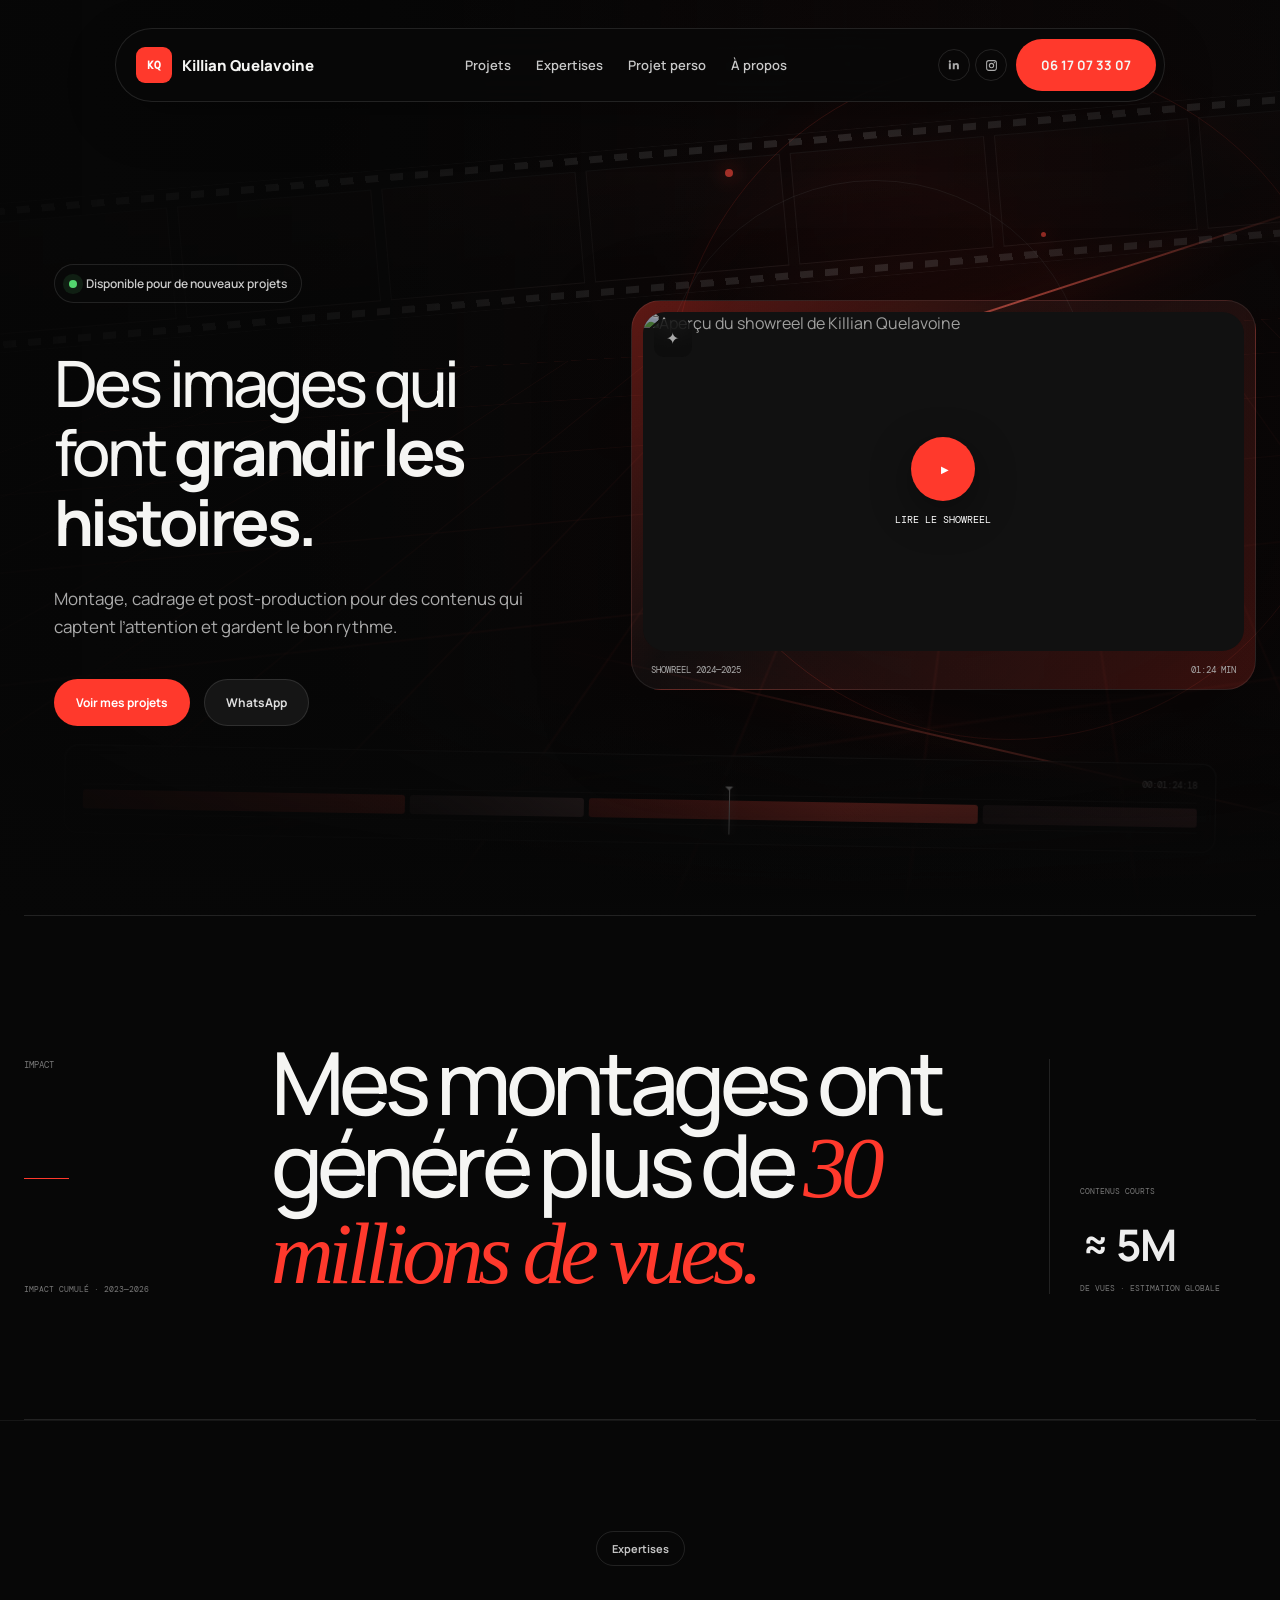
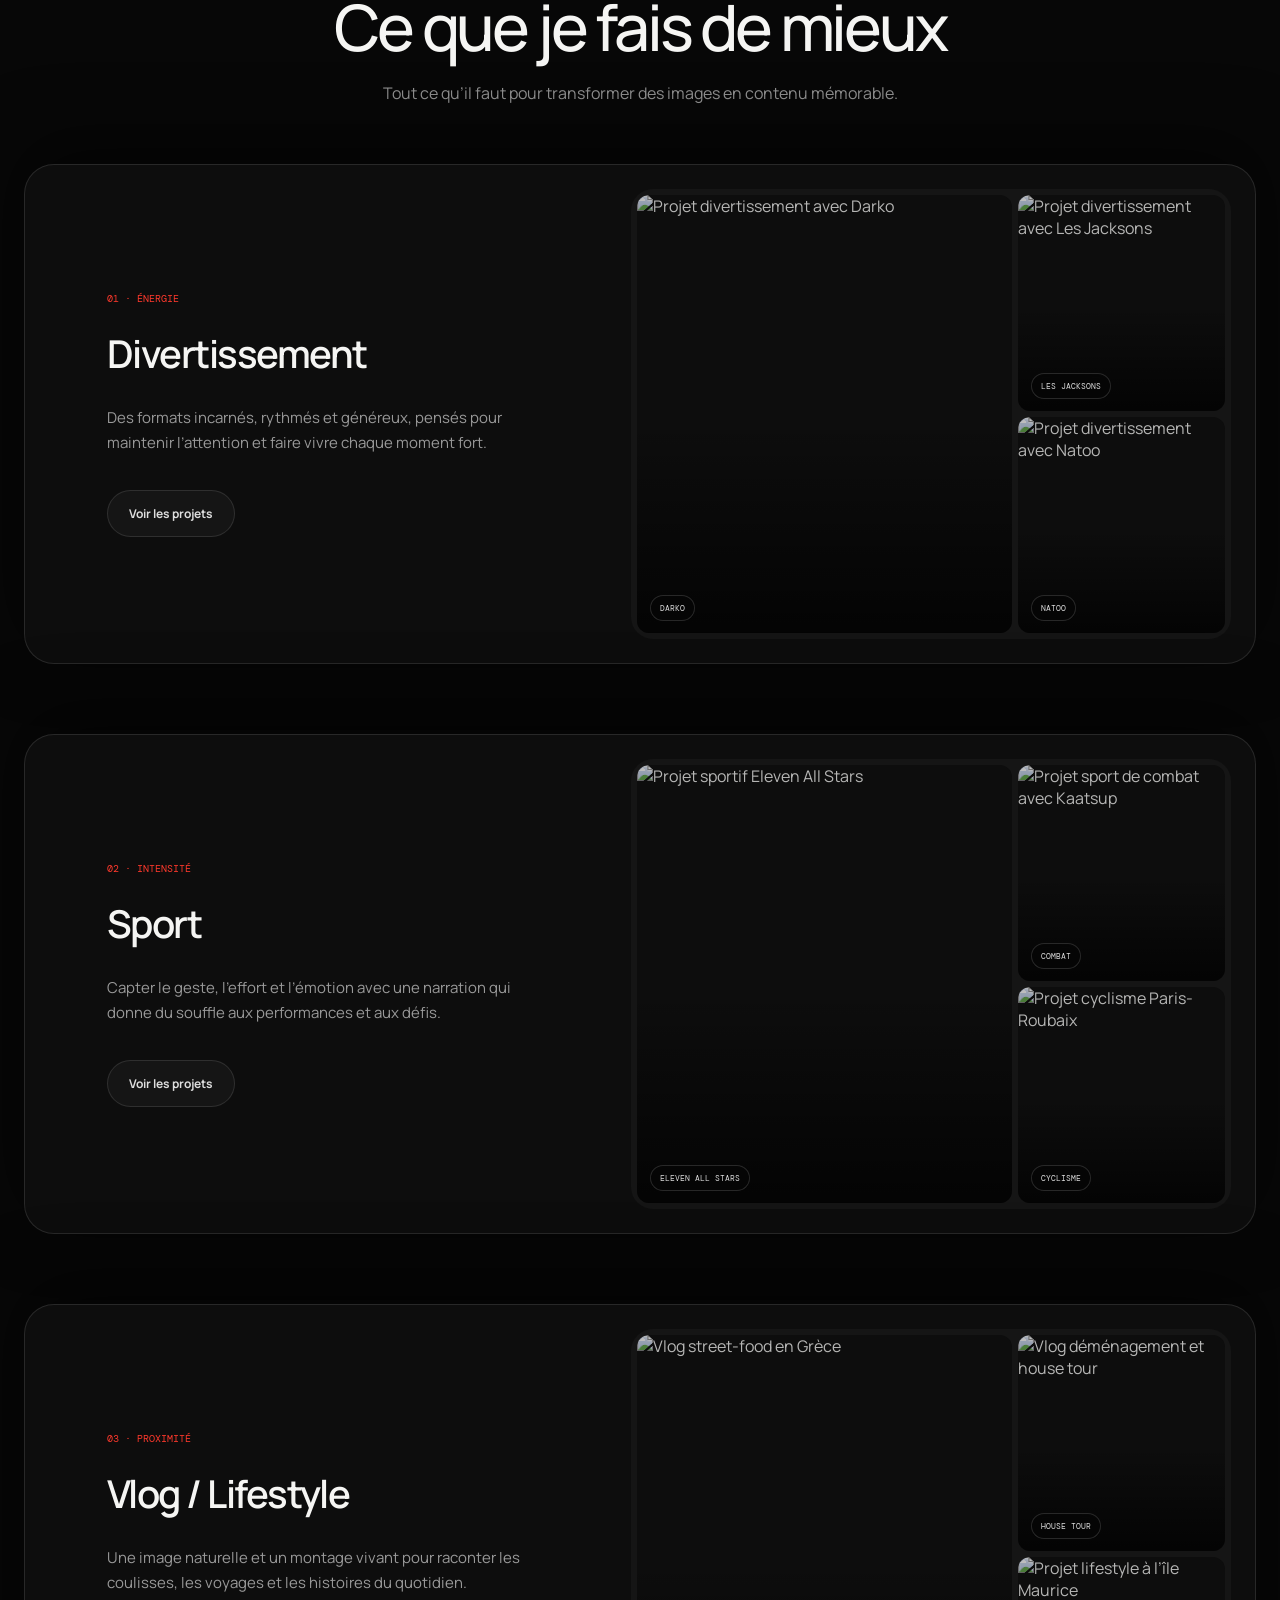
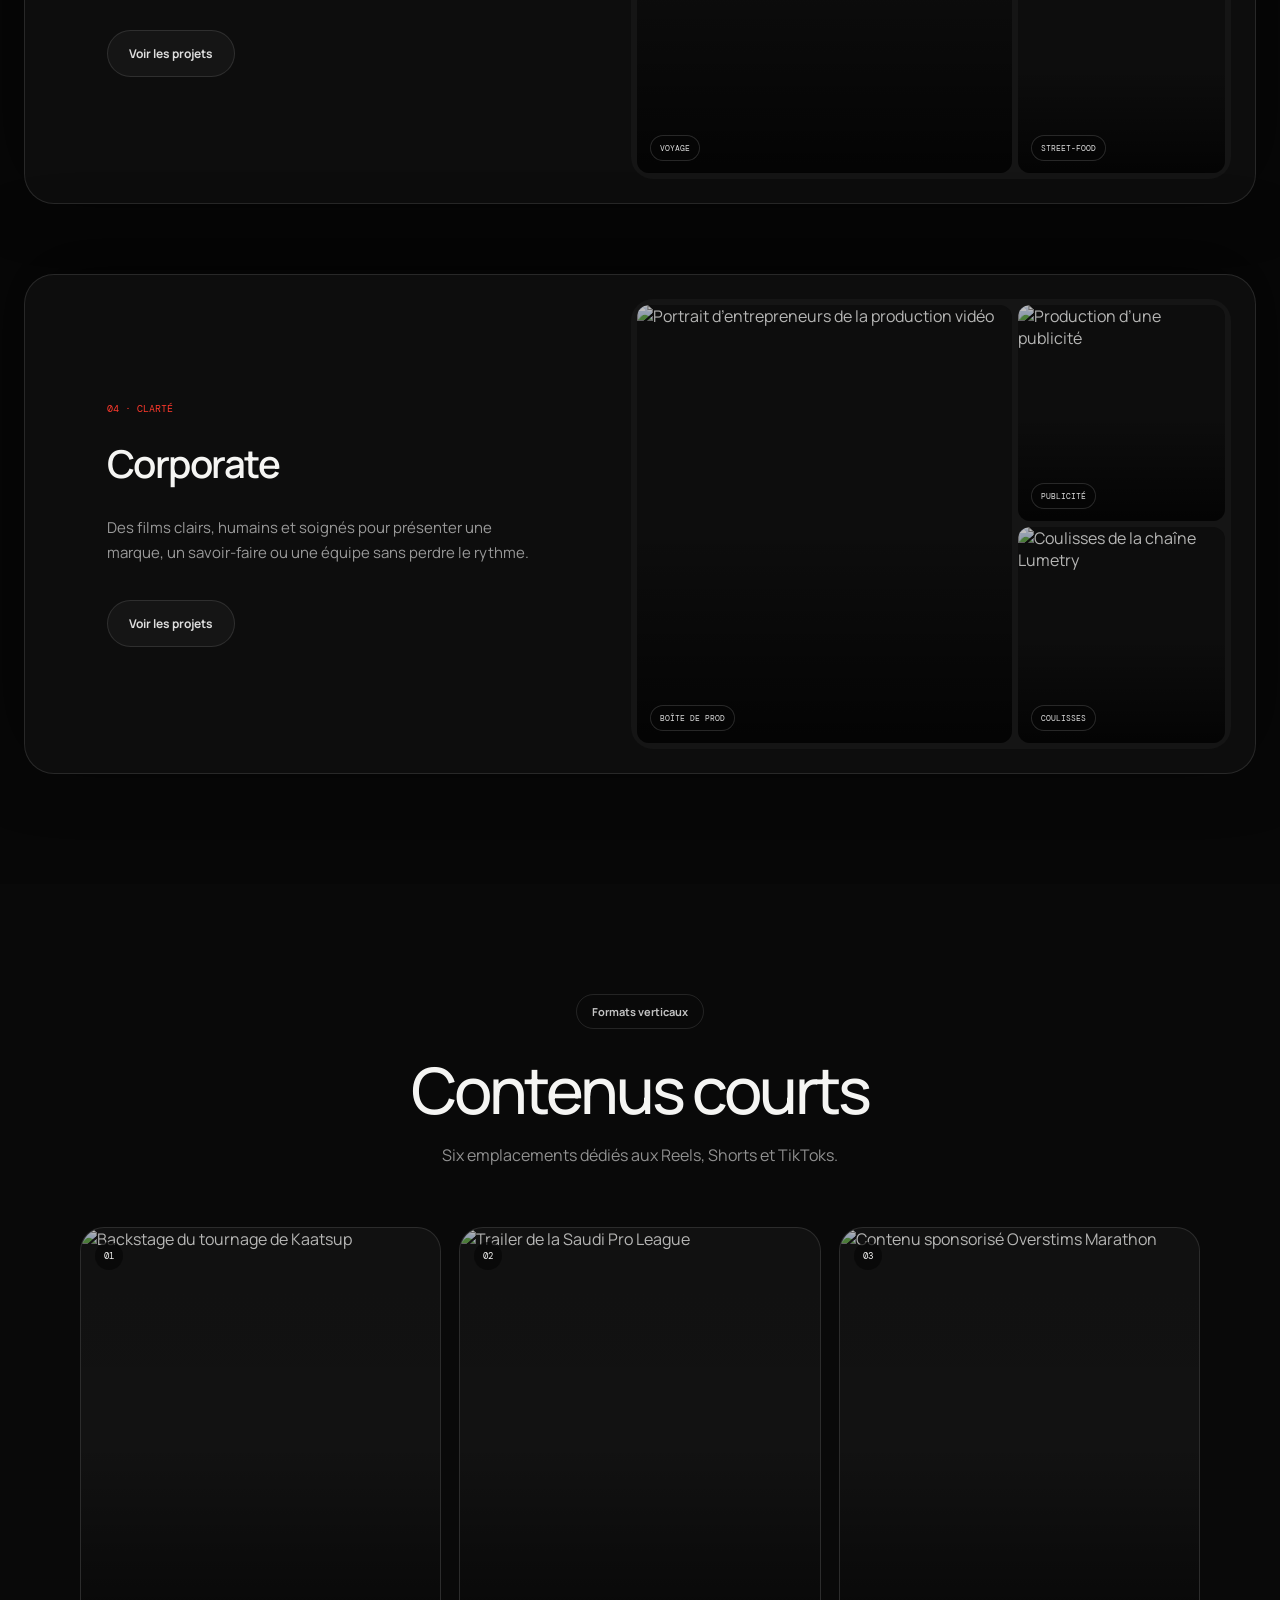
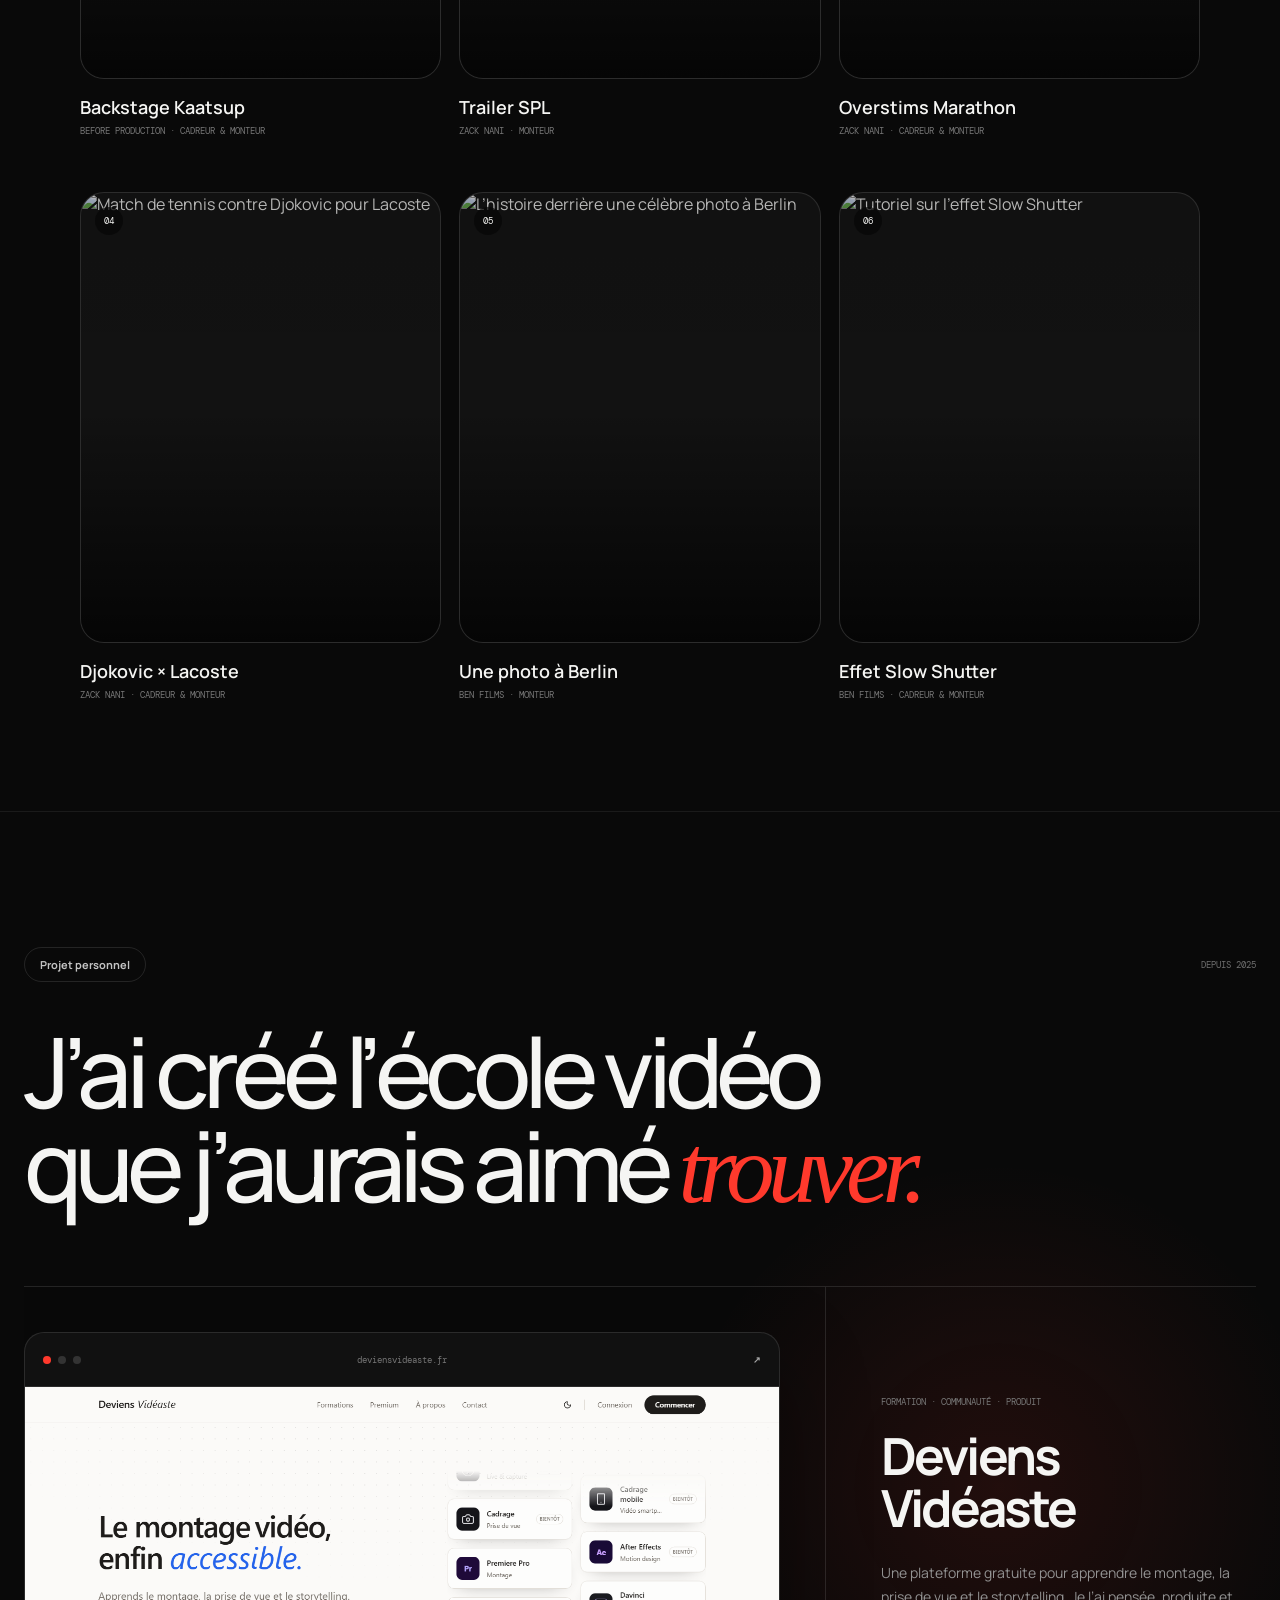
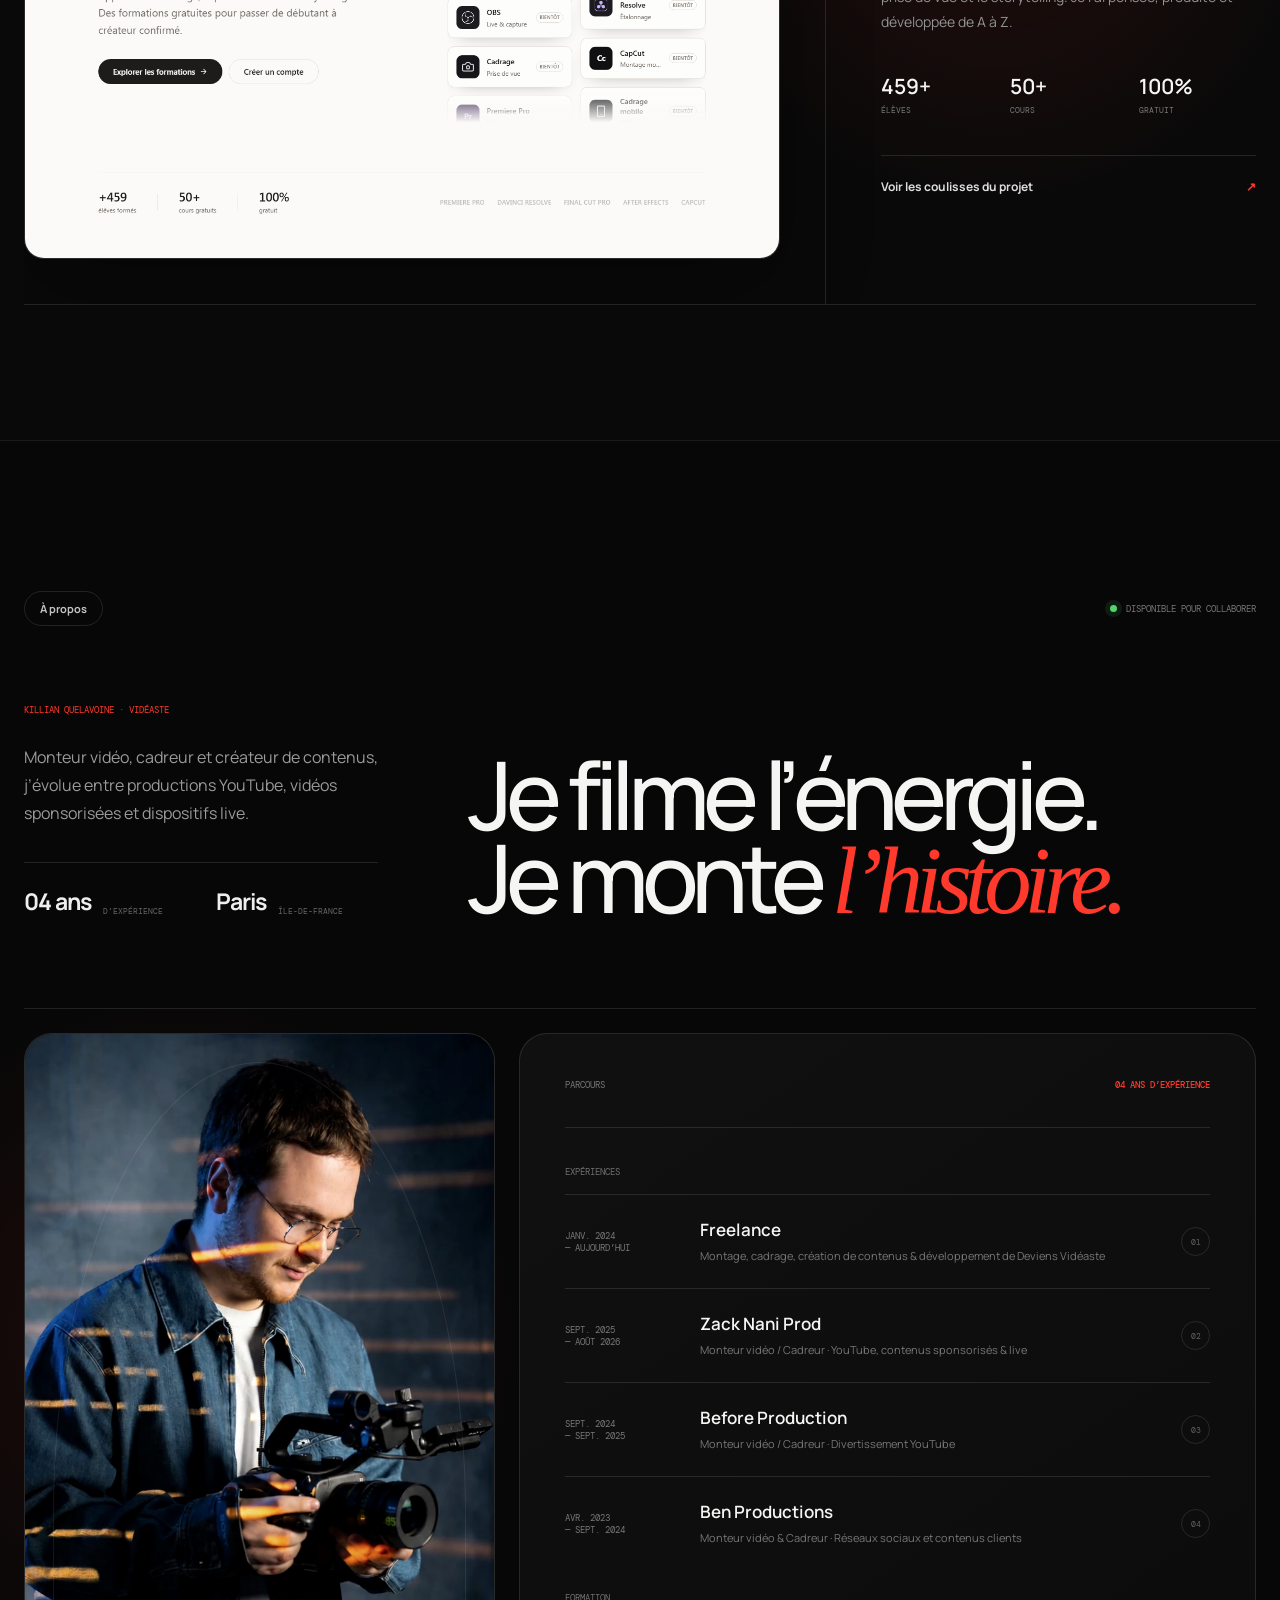
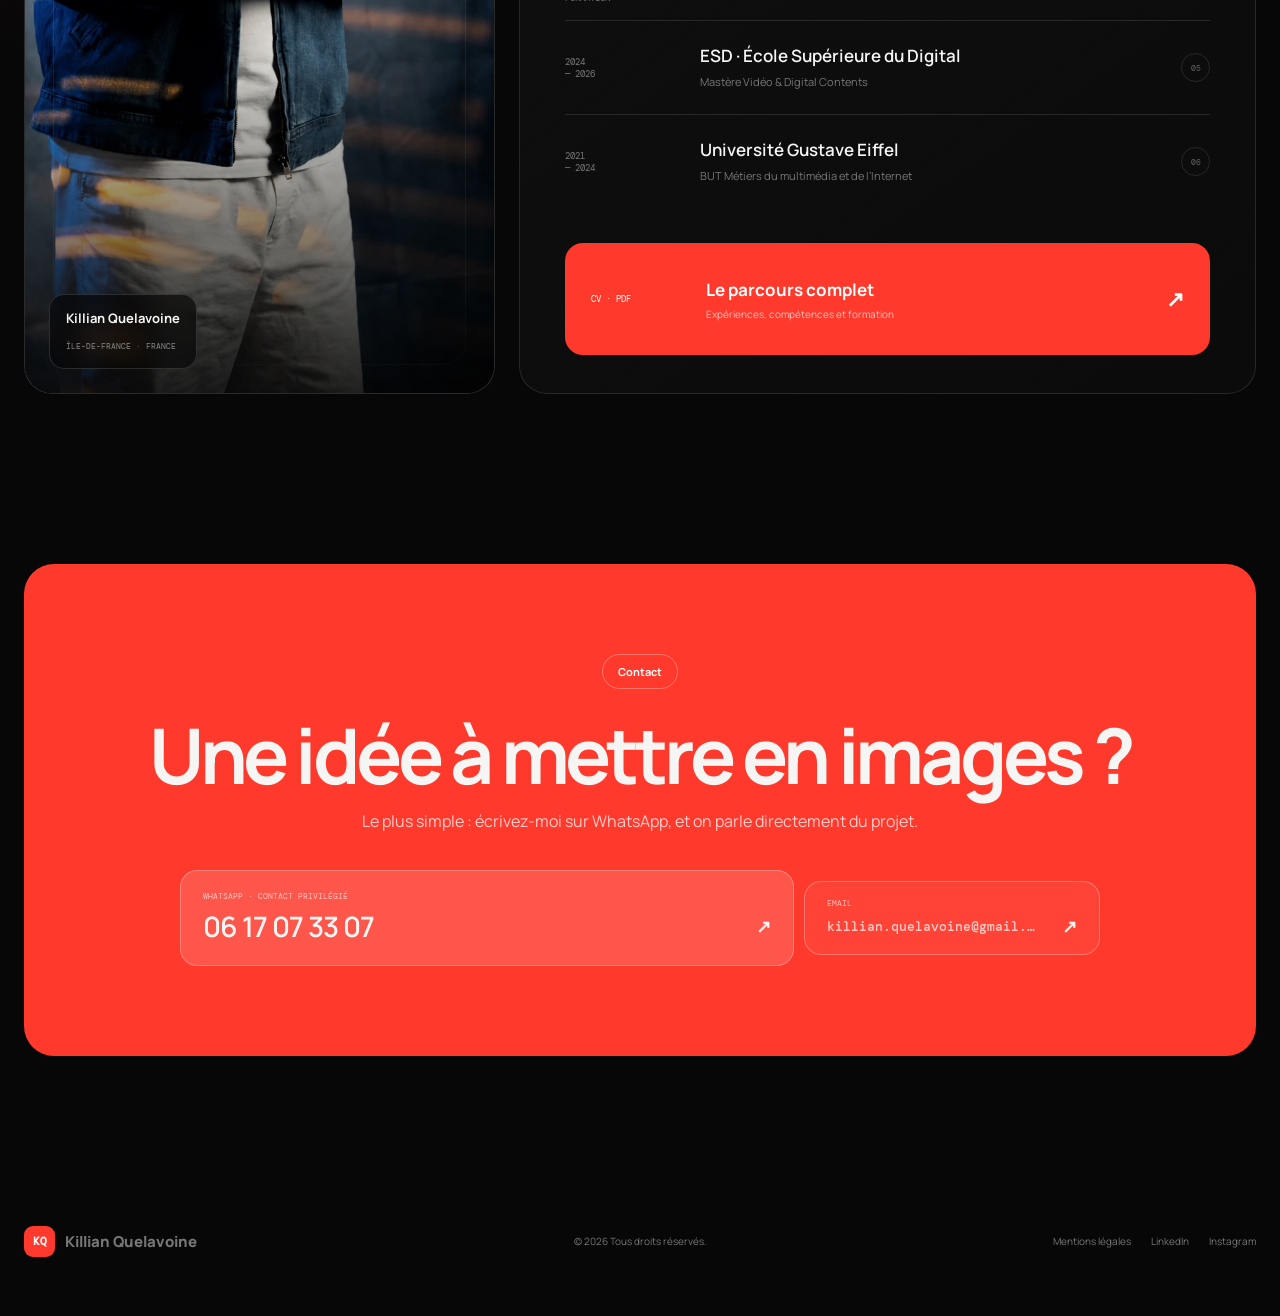
==== commit 0cc5ddaa: "Add files via upload" ====
--- a/index.html
+++ b/index.html
@@ -32,7 +32,7 @@
           <a href="https://www.linkedin.com/in/killianquelavoine/" target="_blank" rel="noreferrer" aria-label="LinkedIn"><svg viewBox="0 0 24 24" aria-hidden="true"><path d="M5.2 7.9H1.6V19h3.6V7.9ZM3.4 2.5a2.1 2.1 0 1 0 0 4.2 2.1 2.1 0 0 0 0-4.2ZM19.2 8.9c-.8-.9-1.9-1.4-3.4-1.4-1.6 0-2.8.7-3.5 1.8V7.9H8.8V19h3.6v-5.5c0-1.5.3-3 2.2-3 1.9 0 1.9 1.7 1.9 3.1V19h3.6v-6.1c0-1.7-.2-3-1-4Z"/></svg></a>
           <a href="https://www.instagram.com/killianquelavoine/" target="_blank" rel="noreferrer" aria-label="Instagram"><svg viewBox="0 0 24 24" aria-hidden="true"><path d="M7.2 2h9.6A5.2 5.2 0 0 1 22 7.2v9.6a5.2 5.2 0 0 1-5.2 5.2H7.2A5.2 5.2 0 0 1 2 16.8V7.2A5.2 5.2 0 0 1 7.2 2Zm-.1 2A3.1 3.1 0 0 0 4 7.1v9.8A3.1 3.1 0 0 0 7.1 20h9.8a3.1 3.1 0 0 0 3.1-3.1V7.1A3.1 3.1 0 0 0 16.9 4H7.1Zm10.2 1.5a1.2 1.2 0 1 1 0 2.4 1.2 1.2 0 0 1 0-2.4ZM12 7a5 5 0 1 1 0 10 5 5 0 0 1 0-10Zm0 2a3 3 0 1 0 0 6 3 3 0 0 0 0-6Z"/></svg></a>
         </div>
-        <a class="nav-cta" href="tel:+33617073307">06 17 07 33 07</a>
+        <a class="nav-cta" href="https://wa.me/33617073307?text=Bonjour%20Killian%2C%20je%20vous%20contacte%20depuis%20votre%20portfolio%20pour%20discuter%20d%E2%80%99un%20projet%20vid%C3%A9o." target="_blank" rel="noreferrer" aria-label="Contacter Killian sur WhatsApp">06 17 07 33 07</a>
       </div>
     </header>
 
@@ -72,7 +72,7 @@
             <p>Montage, cadrage et post-production pour des contenus qui captent l’attention et gardent le bon rythme.</p>
             <div class="creator-actions">
               <a class="pill-button pill-primary" href="works/">Voir mes projets</a>
-              <a class="pill-button pill-secondary" href="tel:+33617073307">M’appeler</a>
+              <a class="pill-button pill-secondary" href="https://wa.me/33617073307?text=Bonjour%20Killian%2C%20je%20vous%20contacte%20depuis%20votre%20portfolio%20pour%20discuter%20d%E2%80%99un%20projet%20vid%C3%A9o." target="_blank" rel="noreferrer">WhatsApp</a>
             </div>
           </div>
 
@@ -91,8 +91,8 @@
       </section>
 
       <section class="creator-shell performance-story reveal" aria-label="Impact des productions">
-        <div class="performance-story-label"><span>Impact</span><i></i><small>Formats longs · 2023—2026</small></div>
-        <h2>Mes montages ont généré plus de <em>25 millions de vues.</em></h2>
+        <div class="performance-story-label"><span>Impact</span><i></i><small>Impact cumulé · 2023—2026</small></div>
+        <h2>Mes montages ont généré plus de <em>30 millions de vues.</em></h2>
         <aside><span>Contenus courts</span><strong>≈ 5M</strong><small>de vues · estimation globale</small></aside>
       </section>
 
@@ -196,15 +196,18 @@
           </header>
 
           <div class="about-profile-grid">
-            <div class="about-portrait reveal" aria-label="Emplacement pour le portrait de Killian"><div>KQ</div><p>Killian Quelavoine</p><span>Île-de-France · France</span></div>
+            <figure class="about-portrait reveal">
+              <img src="assets/killian-portrait.webp" alt="Killian Quelavoine tenant une caméra professionnelle" loading="lazy" />
+              <figcaption><p>Killian Quelavoine</p><span>Île-de-France · France</span></figcaption>
+            </figure>
 
             <div class="about-career reveal">
               <div class="about-career-head"><span>Parcours</span><b>04 ans d’expérience</b></div>
 
               <section class="career-group" aria-labelledby="experience-title">
                 <h3 id="experience-title">Expériences</h3>
-                <article><time>Sept. 2025<br />— Aujourd’hui</time><div><strong>Zack Nani Prod</strong><span>Monteur vidéo / Cadreur · YouTube, contenus sponsorisés & live</span></div><i>01</i></article>
-                <article><time>Janv. 2024<br />— Aujourd’hui</time><div><strong>Vidéaste freelance</strong><span>Montage, cadrage et création de contenus en Île-de-France</span></div><i>02</i></article>
+                <article><time>Janv. 2024<br />— Aujourd’hui</time><div><strong>Freelance</strong><span>Montage, cadrage, création de contenus & développement de Deviens Vidéaste</span></div><i>01</i></article>
+                <article><time>Sept. 2025<br />— Août 2026</time><div><strong>Zack Nani Prod</strong><span>Monteur vidéo / Cadreur · YouTube, contenus sponsorisés & live</span></div><i>02</i></article>
                 <article><time>Sept. 2024<br />— Sept. 2025</time><div><strong>Before Production</strong><span>Monteur vidéo / Cadreur · Divertissement YouTube</span></div><i>03</i></article>
                 <article><time>Avr. 2023<br />— Sept. 2024</time><div><strong>Ben Productions</strong><span>Monteur vidéo & Cadreur · Réseaux sociaux et contenus clients</span></div><i>04</i></article>
               </section>
@@ -224,7 +227,7 @@
       </section>
 
       <section class="creator-section contact-section" id="contact">
-        <div class="creator-shell contact-card reveal"><span class="section-pill">Contact</span><h2>Une idée à mettre en images ?</h2><p>Le plus simple : appelez-moi, et on parle directement du projet.</p><div class="contact-links"><a class="contact-phone" href="tel:+33617073307"><small>Téléphone · contact privilégié</small><span>06 17 07 33 07</span><b>↗</b></a><a class="contact-email" href="mailto:killian.quelavoine@gmail.com"><small>Email</small><span>killian.quelavoine@gmail.com</span><b>↗</b></a></div></div>
+        <div class="creator-shell contact-card reveal"><span class="section-pill">Contact</span><h2>Une idée à mettre en images ?</h2><p>Le plus simple : écrivez-moi sur WhatsApp, et on parle directement du projet.</p><div class="contact-links"><a class="contact-phone" href="https://wa.me/33617073307?text=Bonjour%20Killian%2C%20je%20vous%20contacte%20depuis%20votre%20portfolio%20pour%20discuter%20d%E2%80%99un%20projet%20vid%C3%A9o." target="_blank" rel="noreferrer"><small>WhatsApp · contact privilégié</small><span>06 17 07 33 07</span><b>↗</b></a><a class="contact-email" href="mailto:killian.quelavoine@gmail.com"><small>Email</small><span>killian.quelavoine@gmail.com</span><b>↗</b></a></div></div>
       </section>
     </main>
 
--- a/styles.css
+++ b/styles.css
@@ -252,12 +252,13 @@
 .about-facts { display: flex; gap: 34px; margin: 34px 0 8px; }
 .about-facts span { color: #777; font: 9px/1.5 var(--mono); text-transform: uppercase; }
 .about-facts b { display: block; margin-bottom: 5px; color: var(--white); font: 600 22px var(--sans); text-transform: none; }
-.about-portrait { position: relative; min-height: 440px; display: flex; flex-direction: column; justify-content: flex-end; overflow: hidden; padding: 24px; border: 1px solid var(--line); border-radius: 22px; background: radial-gradient(circle at 50% 34%, #57201c, #160c0b 48%, #090909 75%); }
-.about-portrait::before { content: ""; position: absolute; width: 210px; height: 270px; left: 50%; top: 48%; transform: translate(-50%,-50%); border-radius: 48% 48% 38% 38%; background: linear-gradient(145deg, #2c1715, #0b0909); box-shadow: 0 -85px 0 -48px #351a18; }
-.about-portrait div { position: absolute; z-index: 1; inset: 0; display: grid; place-items: center; color: rgba(255,255,255,.13); font-size: 82px; font-weight: 800; letter-spacing: -.08em; }
-.about-portrait p, .about-portrait span { position: relative; z-index: 2; }
+.about-portrait { position: relative; min-height: 440px; overflow: hidden; margin: 0; border: 1px solid var(--line); border-radius: 22px; background: #101010; }
+.about-portrait::before { content: ""; position: absolute; z-index: 2; inset: 0; pointer-events: none; background: linear-gradient(to top, rgba(4,4,4,.72), transparent 40%); }
+.about-portrait > img { position: absolute; inset: 0; width: 100%; height: 100%; object-fit: cover; object-position: center 42%; filter: saturate(.9) contrast(1.03); transition: transform .8s, filter .4s; }
+.about-portrait:hover > img { transform: scale(1.018); filter: saturate(1) contrast(1.02); }
+.about-portrait figcaption { position: absolute; z-index: 3; left: 24px; bottom: 24px; padding: 14px 16px; border: 1px solid rgba(255,255,255,.14); border-radius: 15px; background: rgba(7,7,7,.68); backdrop-filter: blur(10px); }
 .about-portrait p { margin: 0 0 5px; font-size: 13px; font-weight: 700; }
-.about-portrait span { color: #777; font: 8px var(--mono); text-transform: uppercase; }
+.about-portrait span { color: #888; font: 8px var(--mono); text-transform: uppercase; }
 
 /* About — editorial resume */
 .about { position: relative; padding-top: 150px; }
@@ -277,10 +278,9 @@
 .about-summary b { color: #eee; font-size: 23px; letter-spacing: -.04em; }
 .about-summary small { color: #666; font: 8px/1.4 var(--mono); text-transform: uppercase; }
 .about-profile-grid { display: grid; grid-template-columns: .78fr 1.22fr; gap: 24px; padding-top: 24px; }
-.about-profile-grid .about-portrait { grid-column: auto; min-height: 760px; border-radius: 28px; background: linear-gradient(rgba(255,255,255,.025) 1px, transparent 1px), linear-gradient(90deg, rgba(255,255,255,.025) 1px, transparent 1px), radial-gradient(circle at 50% 34%, #68231e, #190d0c 46%, #090909 74%); background-size: 42px 42px, 42px 42px, auto; }
-.about-profile-grid .about-portrait::before { width: 270px; height: 370px; top: 47%; border-radius: 48% 48% 35% 35%; background: linear-gradient(145deg, #361b18, #090808); box-shadow: 0 -110px 0 -60px #47211d, 0 40px 90px rgba(0,0,0,.5); }
+.about-profile-grid .about-portrait { grid-column: auto; min-height: 760px; border-radius: 28px; }
+.about-profile-grid .about-portrait::before { inset: 0; width: auto; height: auto; background: linear-gradient(to top, rgba(4,4,4,.78), transparent 42%); box-shadow: none; transform: none; }
 .about-profile-grid .about-portrait::after { content: ""; position: absolute; inset: 28px; border: 1px solid rgba(255,255,255,.08); border-radius: 50% 50% 22px 22px; }
-.about-profile-grid .about-portrait div { font-size: 112px; color: rgba(255,255,255,.09); }
 .about-career { padding: 45px 45px 38px; border: 1px solid var(--line); border-radius: 28px; background: linear-gradient(145deg, #101010, #0b0b0b); }
 .about-career-head { display: flex; justify-content: space-between; padding-bottom: 36px; border-bottom: 1px solid var(--line); color: #777; font: 9px var(--mono); text-transform: uppercase; }
 .about-career-head b { color: var(--red); font-weight: 500; }
@@ -644,7 +644,7 @@
   .about-summary > div { grid-template-columns: auto 1fr auto 1fr; }
   .about-profile-grid { grid-template-columns: 1fr; gap: 16px; padding-top: 16px; }
   .about-profile-grid .about-portrait { min-height: 520px; margin-top: 0; }
-  .about-profile-grid .about-portrait::before { width: 220px; height: 300px; }
+  .about-profile-grid .about-portrait::before { width: auto; height: auto; }
   .about-career { padding: 32px 22px 25px; }
   .career-group article { grid-template-columns: 85px 1fr auto; gap: 12px; }
   .career-group strong { font-size: 14px; }
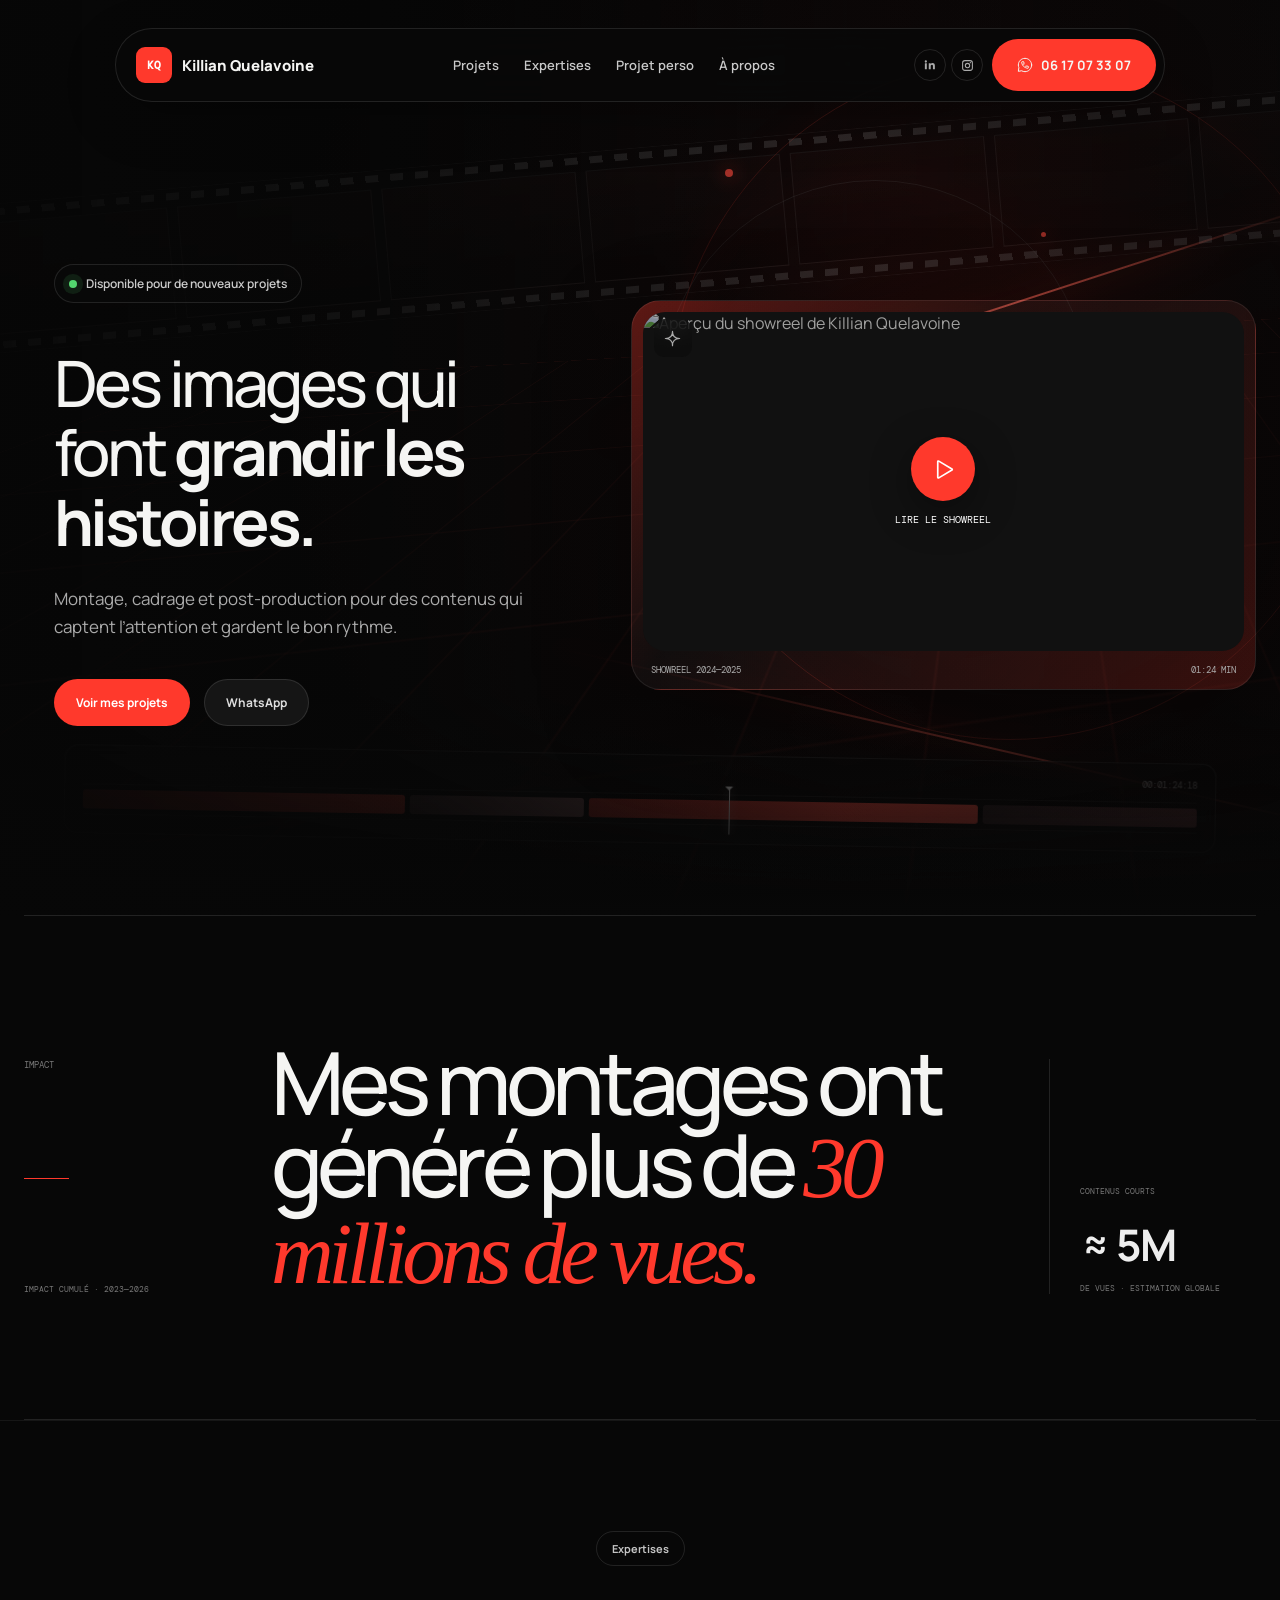
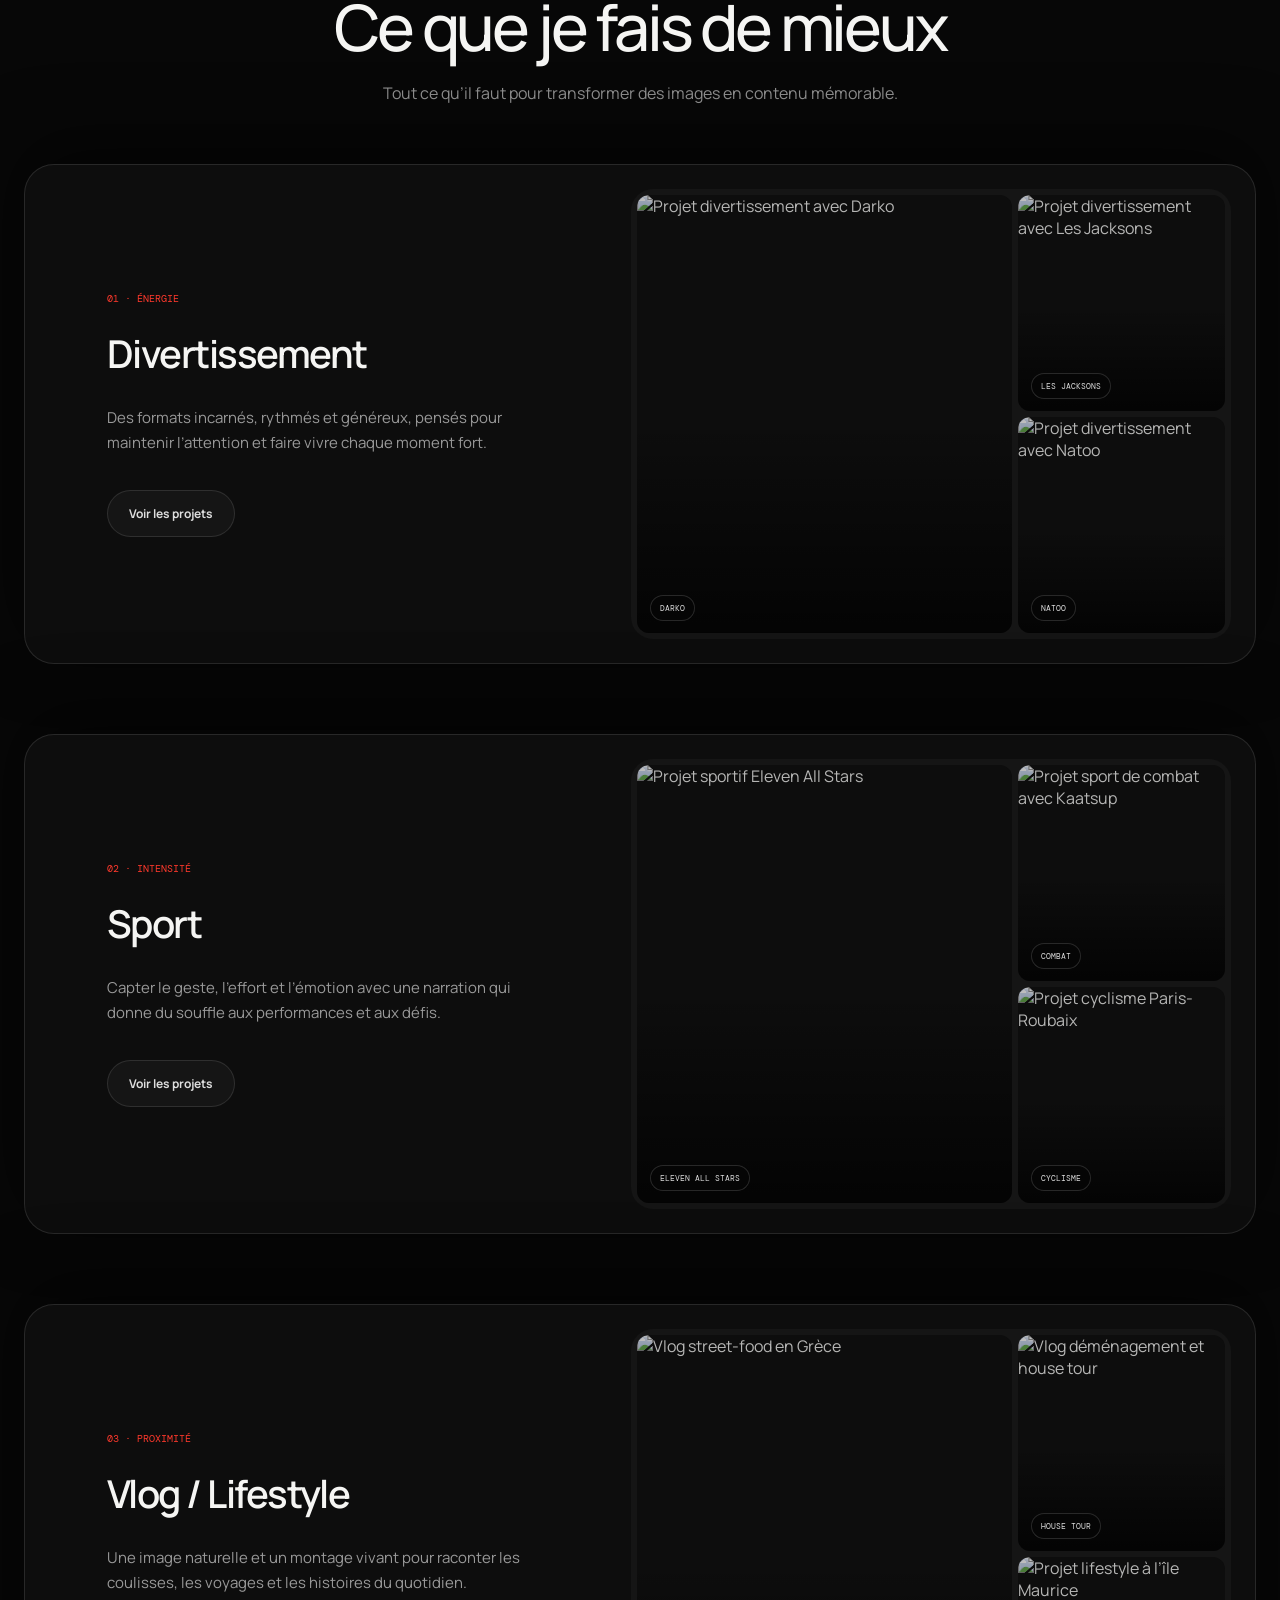
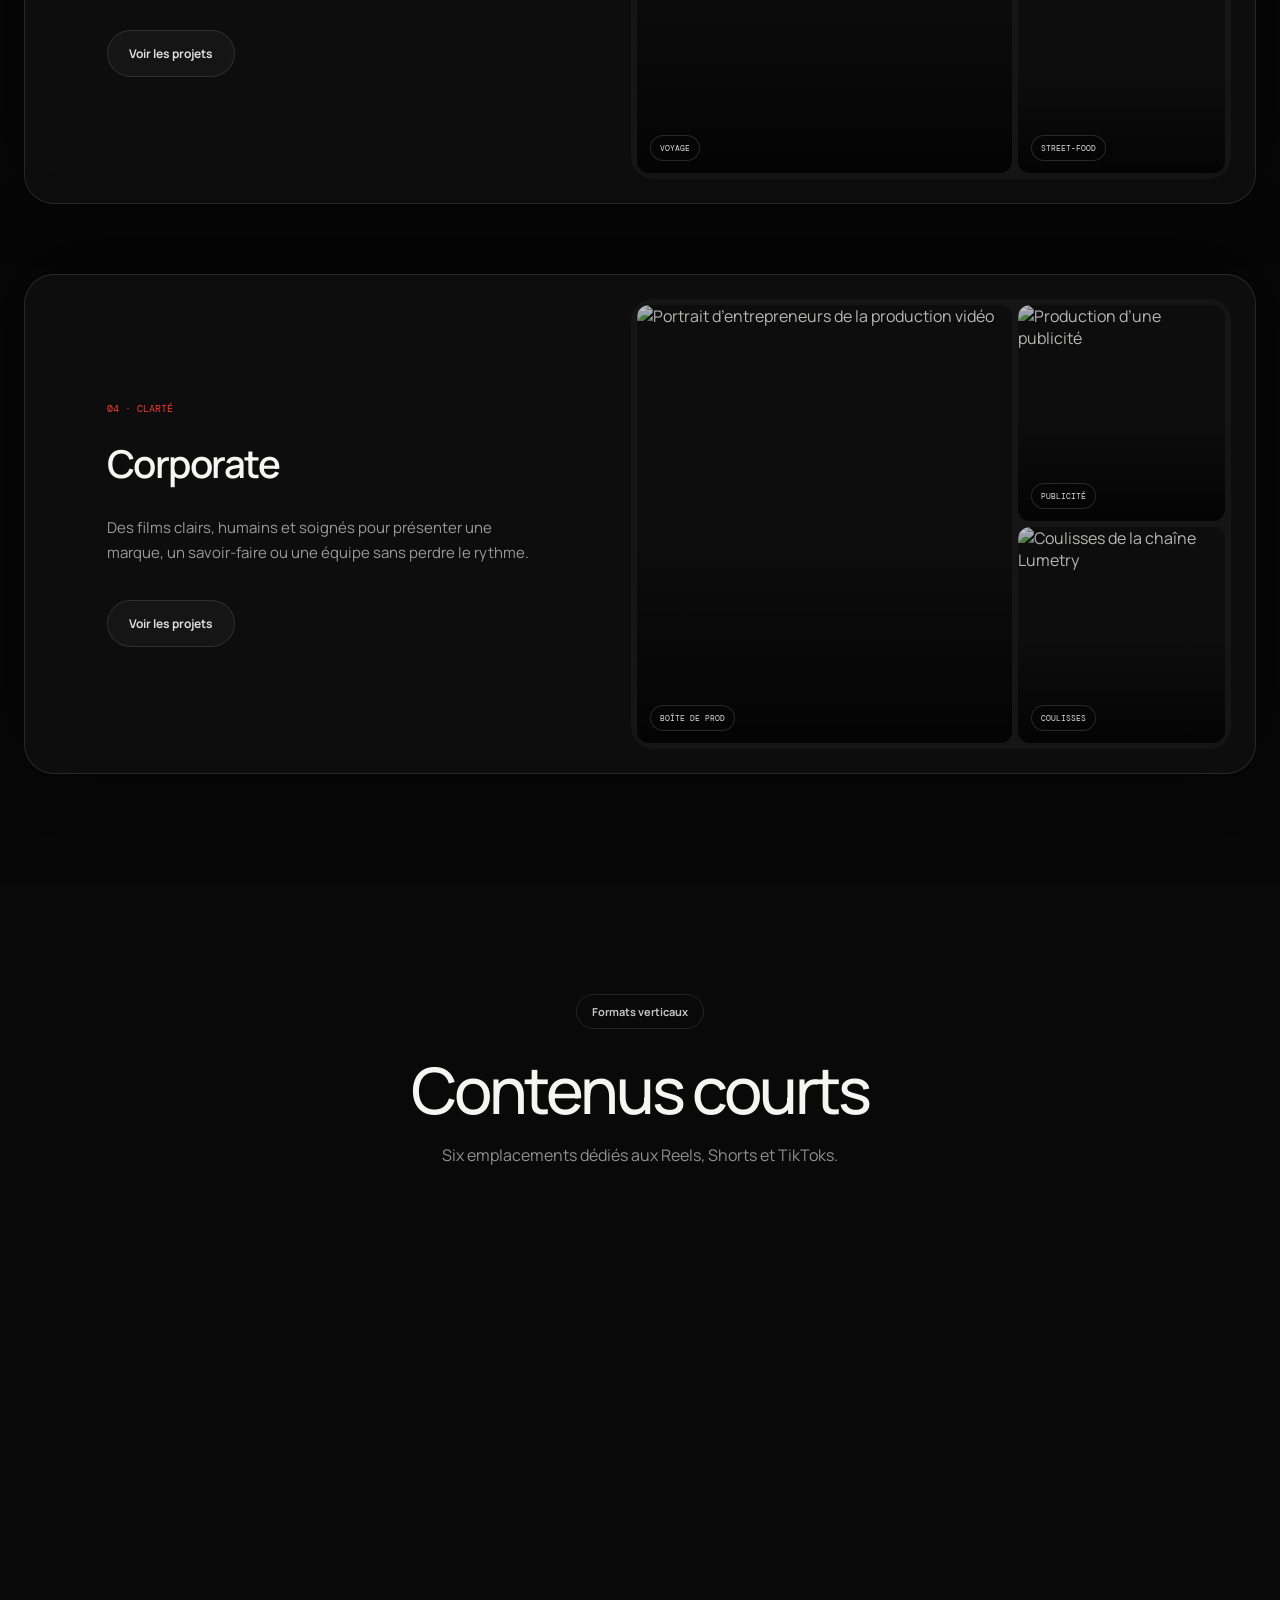
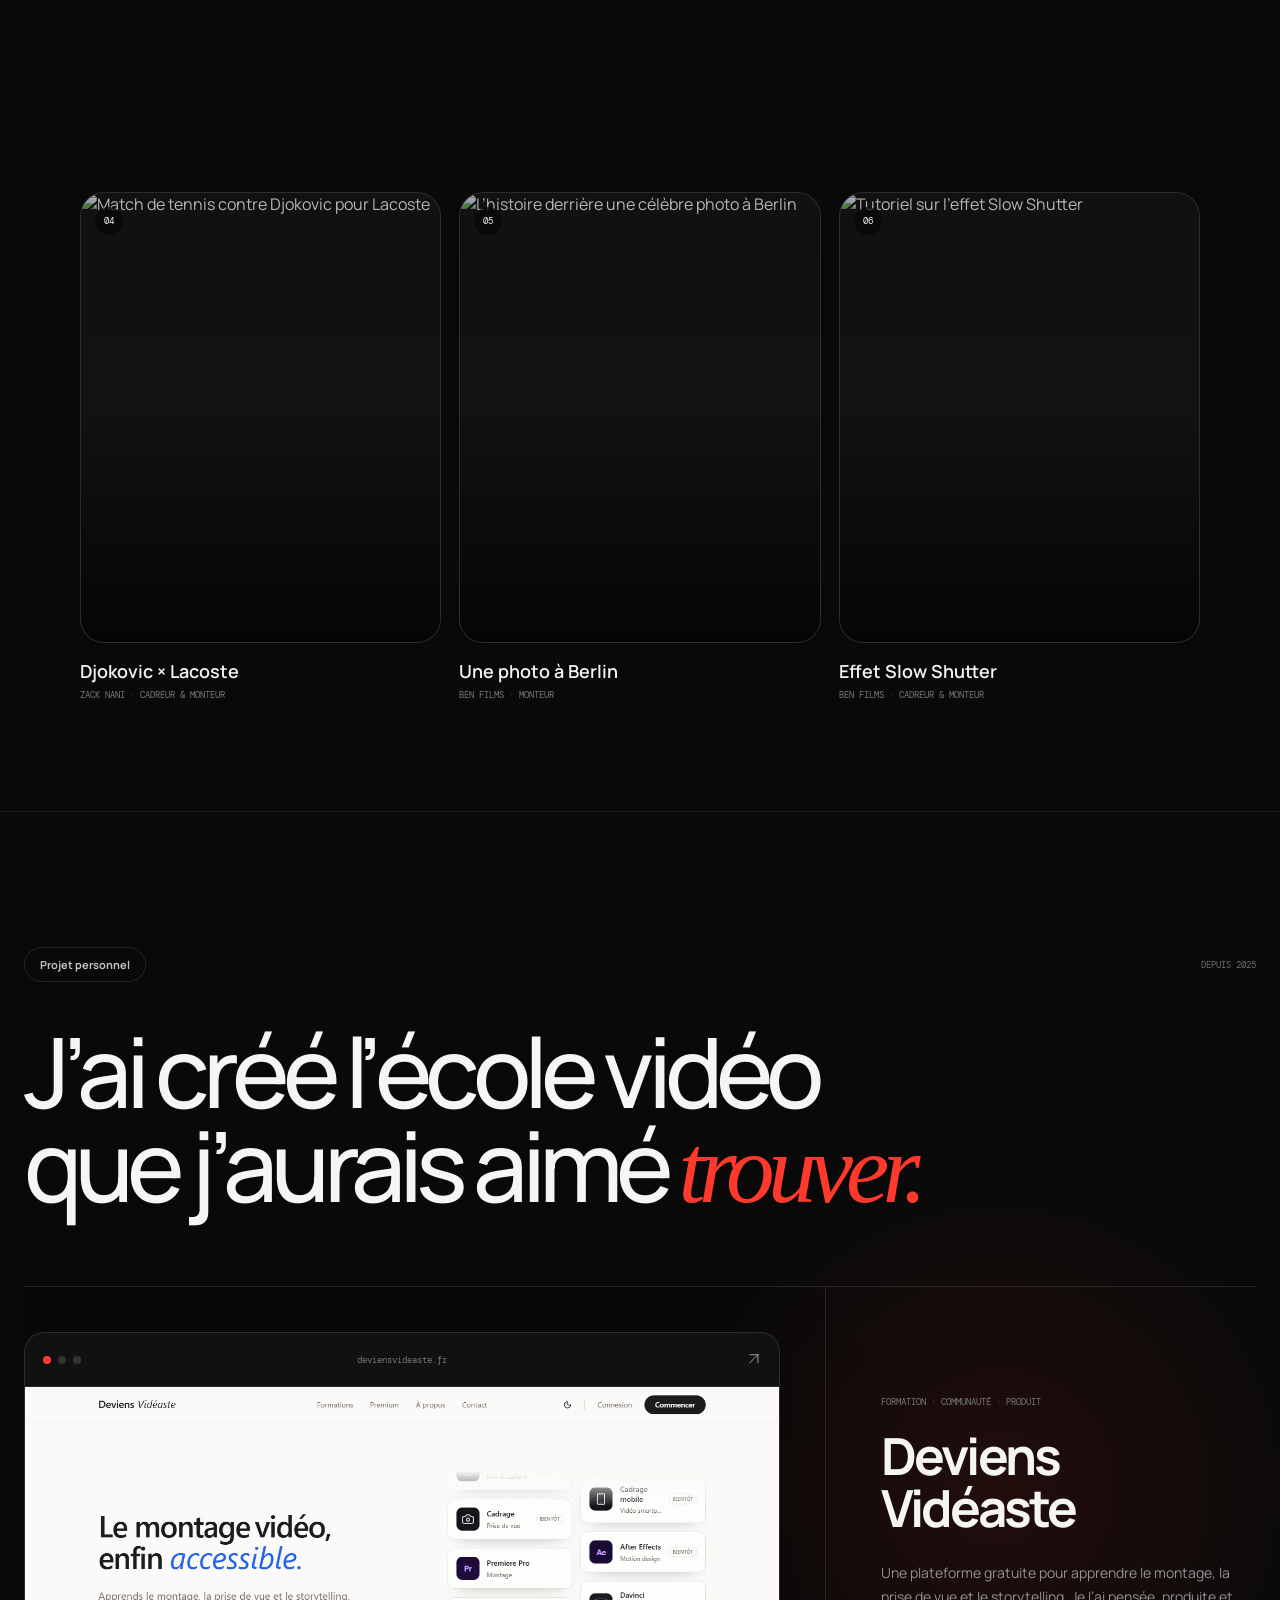
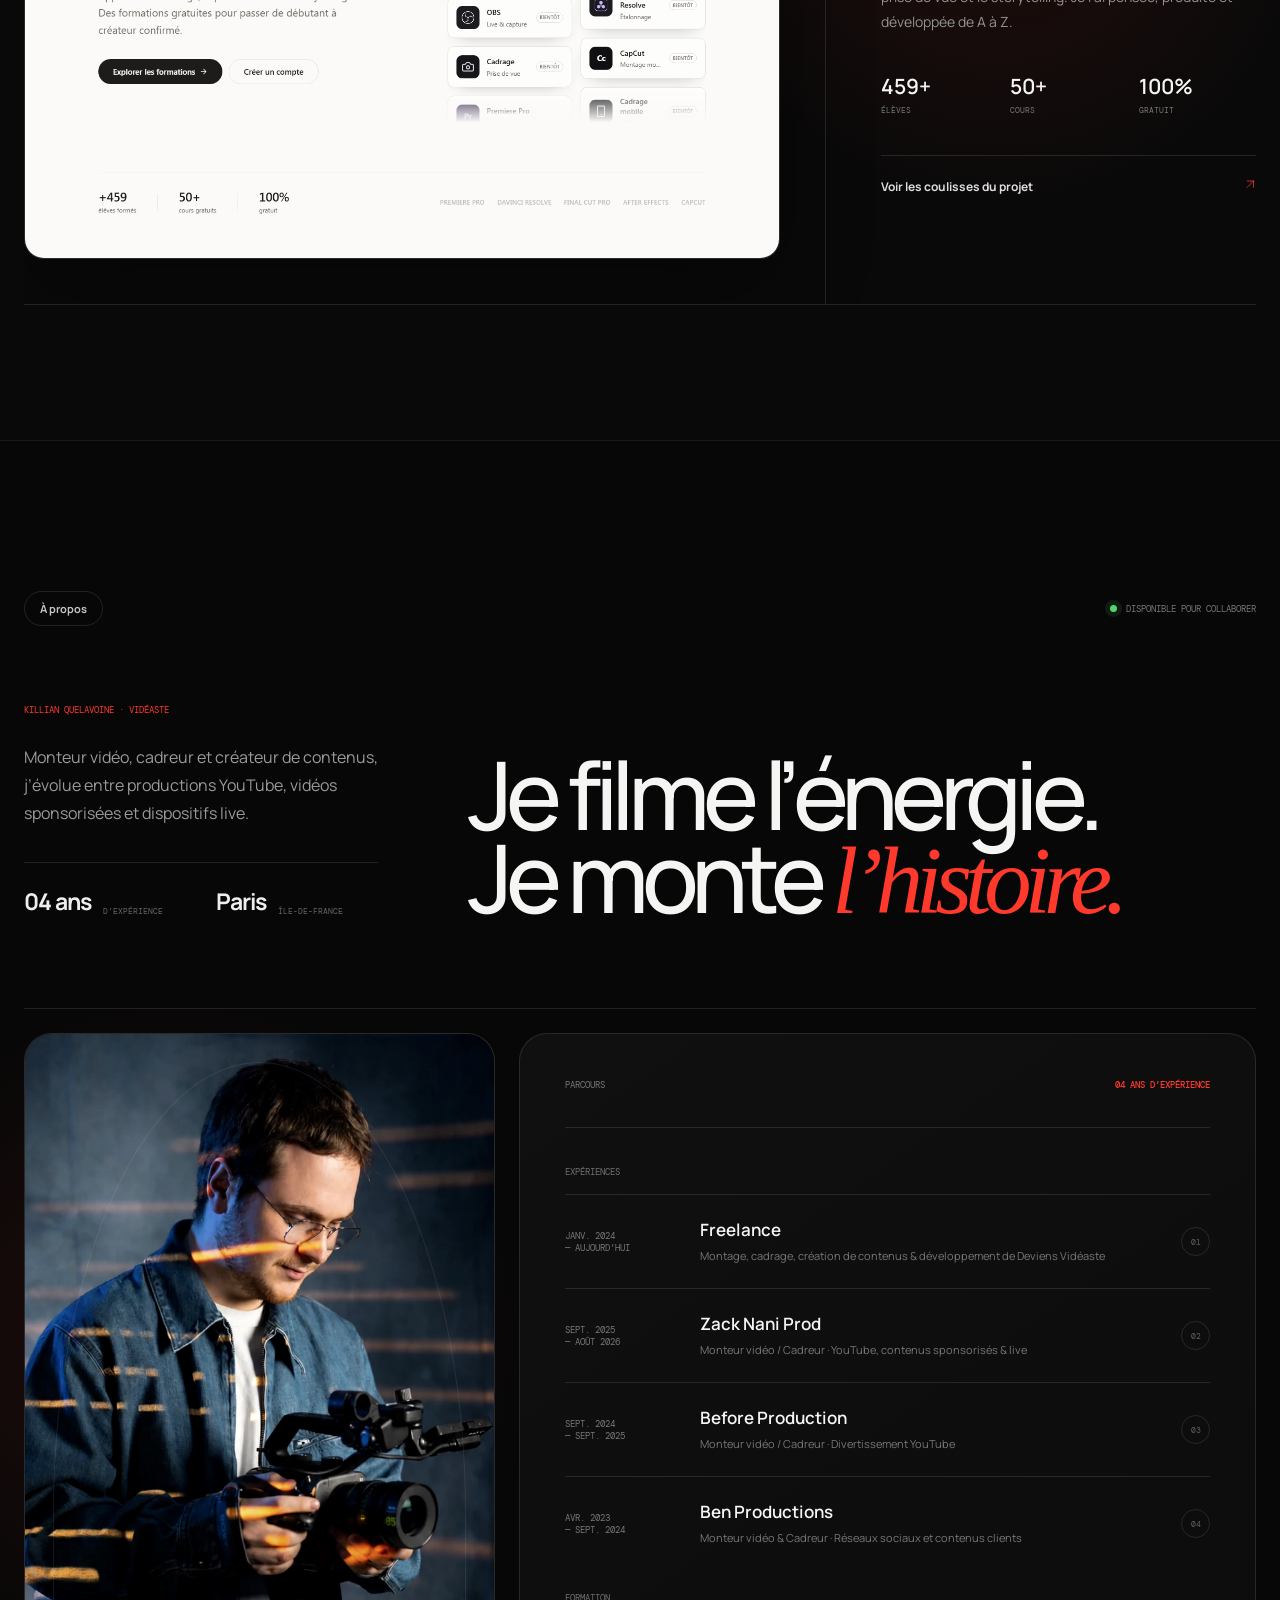
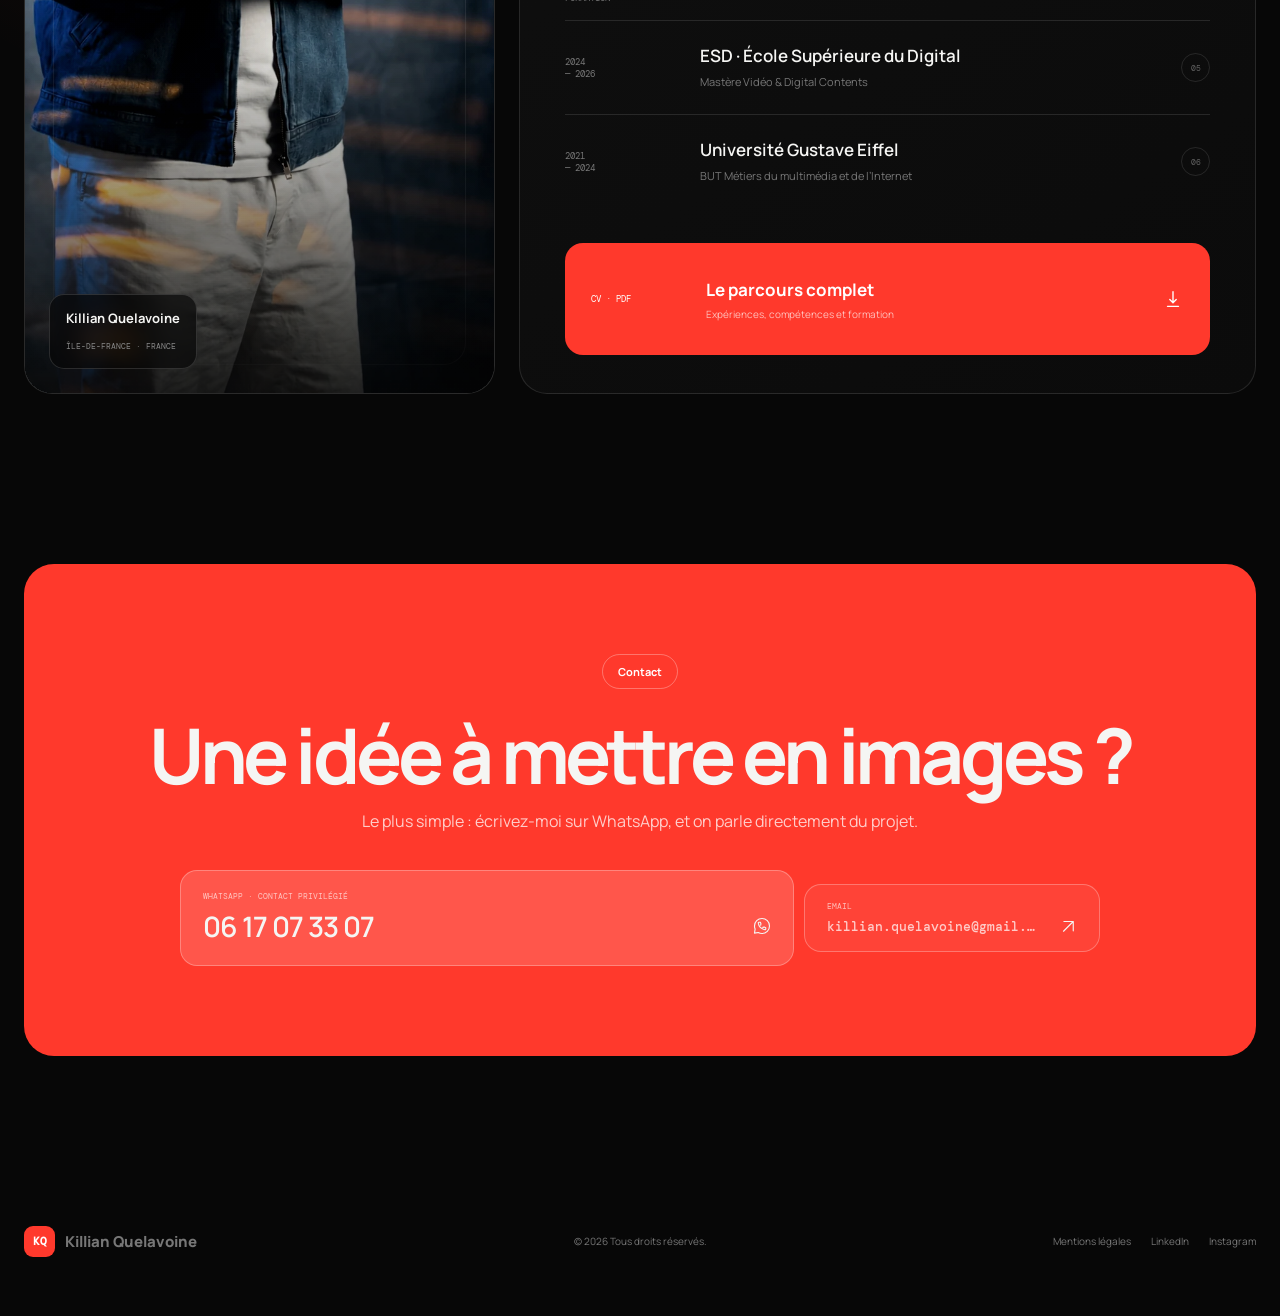
==== commit 0eafd0d5: "Add files via upload" ====
--- a/index.html
+++ b/index.html
@@ -32,7 +32,7 @@
           <a href="https://www.linkedin.com/in/killianquelavoine/" target="_blank" rel="noreferrer" aria-label="LinkedIn"><svg viewBox="0 0 24 24" aria-hidden="true"><path d="M5.2 7.9H1.6V19h3.6V7.9ZM3.4 2.5a2.1 2.1 0 1 0 0 4.2 2.1 2.1 0 0 0 0-4.2ZM19.2 8.9c-.8-.9-1.9-1.4-3.4-1.4-1.6 0-2.8.7-3.5 1.8V7.9H8.8V19h3.6v-5.5c0-1.5.3-3 2.2-3 1.9 0 1.9 1.7 1.9 3.1V19h3.6v-6.1c0-1.7-.2-3-1-4Z"/></svg></a>
           <a href="https://www.instagram.com/killianquelavoine/" target="_blank" rel="noreferrer" aria-label="Instagram"><svg viewBox="0 0 24 24" aria-hidden="true"><path d="M7.2 2h9.6A5.2 5.2 0 0 1 22 7.2v9.6a5.2 5.2 0 0 1-5.2 5.2H7.2A5.2 5.2 0 0 1 2 16.8V7.2A5.2 5.2 0 0 1 7.2 2Zm-.1 2A3.1 3.1 0 0 0 4 7.1v9.8A3.1 3.1 0 0 0 7.1 20h9.8a3.1 3.1 0 0 0 3.1-3.1V7.1A3.1 3.1 0 0 0 16.9 4H7.1Zm10.2 1.5a1.2 1.2 0 1 1 0 2.4 1.2 1.2 0 0 1 0-2.4ZM12 7a5 5 0 1 1 0 10 5 5 0 0 1 0-10Zm0 2a3 3 0 1 0 0 6 3 3 0 0 0 0-6Z"/></svg></a>
         </div>
-        <a class="nav-cta" href="https://wa.me/33617073307?text=Bonjour%20Killian%2C%20je%20vous%20contacte%20depuis%20votre%20portfolio%20pour%20discuter%20d%E2%80%99un%20projet%20vid%C3%A9o." target="_blank" rel="noreferrer" aria-label="Contacter Killian sur WhatsApp">06 17 07 33 07</a>
+        <a class="nav-cta" href="https://wa.me/33617073307?text=Bonjour%20Killian%2C%20je%20vous%20contacte%20depuis%20votre%20portfolio%20pour%20discuter%20d%E2%80%99un%20projet%20vid%C3%A9o." target="_blank" rel="noreferrer" aria-label="Contacter Killian sur WhatsApp"><svg class="icon" aria-hidden="true"><use href="assets/iconoir.svg#whatsapp"></use></svg>06 17 07 33 07</a>
       </div>
     </header>
 
@@ -77,11 +77,11 @@
           </div>
 
           <div class="reel-wrap reveal" data-delay="1">
-            <div class="reel-pin">✦</div>
+            <div class="reel-pin"><svg class="icon" aria-hidden="true"><use href="assets/iconoir.svg#spark"></use></svg></div>
             <div class="reel-card" data-video-id="JHrwbeFwitU">
               <img class="video-poster" src="https://i.ytimg.com/vi_webp/JHrwbeFwitU/maxresdefault.webp" alt="Aperçu du showreel de Killian Quelavoine" />
               <button class="video-launch" type="button" aria-label="Lire le showreel">
-                <span class="video-launch-icon">▶</span>
+                <span class="video-launch-icon"><svg class="icon" aria-hidden="true"><use href="assets/iconoir.svg#play"></use></svg></span>
                 <span>Lire le showreel</span>
               </button>
             </div>
@@ -153,12 +153,12 @@
           </header>
 
           <div class="short-grid">
-            <a class="short-card reveal" href="https://www.youtube.com/shorts/zHGV0-ncJ88" target="_blank" rel="noreferrer"><div class="short-thumb"><img src="https://i.ytimg.com/vi/zHGV0-ncJ88/hqdefault.jpg" alt="Backstage du tournage de Kaatsup" loading="lazy" /><span>01</span><b>Voir ↗</b></div><h3>Backstage Kaatsup</h3><p>Before Production · Cadreur & Monteur</p></a>
-            <a class="short-card reveal" data-delay="1" href="https://www.youtube.com/shorts/aKI4Bxk1jno" target="_blank" rel="noreferrer"><div class="short-thumb"><img src="https://i.ytimg.com/vi/aKI4Bxk1jno/hqdefault.jpg" alt="Trailer de la Saudi Pro League" loading="lazy" /><span>02</span><b>Voir ↗</b></div><h3>Trailer SPL</h3><p>Zack Nani · Monteur</p></a>
-            <a class="short-card reveal" data-delay="2" href="https://www.youtube.com/shorts/tnRs9KmPHcw" target="_blank" rel="noreferrer"><div class="short-thumb"><img src="https://i.ytimg.com/vi/tnRs9KmPHcw/hqdefault.jpg" alt="Contenu sponsorisé Overstims Marathon" loading="lazy" /><span>03</span><b>Voir ↗</b></div><h3>Overstims Marathon</h3><p>Zack Nani · Cadreur & Monteur</p></a>
-            <a class="short-card reveal" href="https://www.youtube.com/shorts/dBg1BXLsQS8" target="_blank" rel="noreferrer"><div class="short-thumb"><img src="https://i.ytimg.com/vi/dBg1BXLsQS8/hqdefault.jpg" alt="Match de tennis contre Djokovic pour Lacoste" loading="lazy" /><span>04</span><b>Voir ↗</b></div><h3>Djokovic × Lacoste</h3><p>Zack Nani · Cadreur & Monteur</p></a>
-            <a class="short-card reveal" data-delay="1" href="https://www.youtube.com/shorts/5viY16TJL2c" target="_blank" rel="noreferrer"><div class="short-thumb"><img src="https://i.ytimg.com/vi/5viY16TJL2c/hqdefault.jpg" alt="L’histoire derrière une célèbre photo à Berlin" loading="lazy" /><span>05</span><b>Voir ↗</b></div><h3>Une photo à Berlin</h3><p>Ben Films · Monteur</p></a>
-            <a class="short-card reveal" data-delay="2" href="https://www.youtube.com/shorts/9nDmp4axuZs" target="_blank" rel="noreferrer"><div class="short-thumb"><img src="https://i.ytimg.com/vi/9nDmp4axuZs/hqdefault.jpg" alt="Tutoriel sur l’effet Slow Shutter" loading="lazy" /><span>06</span><b>Voir ↗</b></div><h3>Effet Slow Shutter</h3><p>Ben Films · Cadreur & Monteur</p></a>
+            <a class="short-card reveal" href="https://www.youtube.com/shorts/zHGV0-ncJ88" target="_blank" rel="noreferrer"><div class="short-thumb"><img src="https://i.ytimg.com/vi/zHGV0-ncJ88/hqdefault.jpg" alt="Backstage du tournage de Kaatsup" loading="lazy" /><span>01</span><b>Voir <svg class="icon" aria-hidden="true"><use href="assets/iconoir.svg#arrow-up-right"></use></svg></b></div><h3>Backstage Kaatsup</h3><p>Before Production · Cadreur & Monteur</p></a>
+            <a class="short-card reveal" data-delay="1" href="https://www.youtube.com/shorts/aKI4Bxk1jno" target="_blank" rel="noreferrer"><div class="short-thumb"><img src="https://i.ytimg.com/vi/aKI4Bxk1jno/hqdefault.jpg" alt="Trailer de la Saudi Pro League" loading="lazy" /><span>02</span><b>Voir <svg class="icon" aria-hidden="true"><use href="assets/iconoir.svg#arrow-up-right"></use></svg></b></div><h3>Trailer SPL</h3><p>Zack Nani · Monteur</p></a>
+            <a class="short-card reveal" data-delay="2" href="https://www.youtube.com/shorts/tnRs9KmPHcw" target="_blank" rel="noreferrer"><div class="short-thumb"><img src="https://i.ytimg.com/vi/tnRs9KmPHcw/hqdefault.jpg" alt="Contenu sponsorisé Overstims Marathon" loading="lazy" /><span>03</span><b>Voir <svg class="icon" aria-hidden="true"><use href="assets/iconoir.svg#arrow-up-right"></use></svg></b></div><h3>Overstims Marathon</h3><p>Zack Nani · Cadreur & Monteur</p></a>
+            <a class="short-card reveal" href="https://www.youtube.com/shorts/dBg1BXLsQS8" target="_blank" rel="noreferrer"><div class="short-thumb"><img src="https://i.ytimg.com/vi/dBg1BXLsQS8/hqdefault.jpg" alt="Match de tennis contre Djokovic pour Lacoste" loading="lazy" /><span>04</span><b>Voir <svg class="icon" aria-hidden="true"><use href="assets/iconoir.svg#arrow-up-right"></use></svg></b></div><h3>Djokovic × Lacoste</h3><p>Zack Nani · Cadreur & Monteur</p></a>
+            <a class="short-card reveal" data-delay="1" href="https://www.youtube.com/shorts/5viY16TJL2c" target="_blank" rel="noreferrer"><div class="short-thumb"><img src="https://i.ytimg.com/vi/5viY16TJL2c/hqdefault.jpg" alt="L’histoire derrière une célèbre photo à Berlin" loading="lazy" /><span>05</span><b>Voir <svg class="icon" aria-hidden="true"><use href="assets/iconoir.svg#arrow-up-right"></use></svg></b></div><h3>Une photo à Berlin</h3><p>Ben Films · Monteur</p></a>
+            <a class="short-card reveal" data-delay="2" href="https://www.youtube.com/shorts/9nDmp4axuZs" target="_blank" rel="noreferrer"><div class="short-thumb"><img src="https://i.ytimg.com/vi/9nDmp4axuZs/hqdefault.jpg" alt="Tutoriel sur l’effet Slow Shutter" loading="lazy" /><span>06</span><b>Voir <svg class="icon" aria-hidden="true"><use href="assets/iconoir.svg#arrow-up-right"></use></svg></b></div><h3>Effet Slow Shutter</h3><p>Ben Films · Cadreur & Monteur</p></a>
           </div>
         </div>
       </section>
@@ -171,7 +171,7 @@
           </div>
           <a class="personal-project-story reveal" href="deviens-videaste/">
             <div class="personal-project-browser">
-              <div class="browser-bar"><div><i></i><i></i><i></i></div><span>deviensvideaste.fr</span><b>↗</b></div>
+              <div class="browser-bar"><div><i></i><i></i><i></i></div><span>deviensvideaste.fr</span><b><svg class="icon" aria-hidden="true"><use href="assets/iconoir.svg#arrow-up-right"></use></svg></b></div>
               <img src="assets/deviens-videaste-home.png" alt="Page d’accueil de la plateforme Deviens Vidéaste" loading="lazy" />
             </div>
             <div class="personal-project-copy">
@@ -179,7 +179,7 @@
               <h3>Deviens Vidéaste</h3>
               <p>Une plateforme gratuite pour apprendre le montage, la prise de vue et le storytelling. Je l’ai pensée, produite et développée de A à Z.</p>
               <div class="personal-project-stats"><span><b>459+</b>élèves</span><span><b>50+</b>cours</span><span><b>100%</b>gratuit</span></div>
-              <span class="personal-project-link">Voir les coulisses du projet <b>↗</b></span>
+              <span class="personal-project-link">Voir les coulisses du projet <b><svg class="icon" aria-hidden="true"><use href="assets/iconoir.svg#arrow-up-right"></use></svg></b></span>
             </div>
           </a>
         </div>
@@ -219,7 +219,7 @@
               </section>
 
               <a class="about-cv" href="https://drive.google.com/file/d/1Issw97gs-kreC7QWev66jO6YC2FdF0L0/view" target="_blank" rel="noreferrer">
-                <span>CV · PDF</span><div><strong>Le parcours complet</strong><small>Expériences, compétences et formation</small></div><b>↗</b>
+                <span>CV · PDF</span><div><strong>Le parcours complet</strong><small>Expériences, compétences et formation</small></div><b><svg class="icon" aria-hidden="true"><use href="assets/iconoir.svg#download"></use></svg></b>
               </a>
             </div>
           </div>
@@ -227,7 +227,7 @@
       </section>
 
       <section class="creator-section contact-section" id="contact">
-        <div class="creator-shell contact-card reveal"><span class="section-pill">Contact</span><h2>Une idée à mettre en images ?</h2><p>Le plus simple : écrivez-moi sur WhatsApp, et on parle directement du projet.</p><div class="contact-links"><a class="contact-phone" href="https://wa.me/33617073307?text=Bonjour%20Killian%2C%20je%20vous%20contacte%20depuis%20votre%20portfolio%20pour%20discuter%20d%E2%80%99un%20projet%20vid%C3%A9o." target="_blank" rel="noreferrer"><small>WhatsApp · contact privilégié</small><span>06 17 07 33 07</span><b>↗</b></a><a class="contact-email" href="mailto:killian.quelavoine@gmail.com"><small>Email</small><span>killian.quelavoine@gmail.com</span><b>↗</b></a></div></div>
+        <div class="creator-shell contact-card reveal"><span class="section-pill">Contact</span><h2>Une idée à mettre en images ?</h2><p>Le plus simple : écrivez-moi sur WhatsApp, et on parle directement du projet.</p><div class="contact-links"><a class="contact-phone" href="https://wa.me/33617073307?text=Bonjour%20Killian%2C%20je%20vous%20contacte%20depuis%20votre%20portfolio%20pour%20discuter%20d%E2%80%99un%20projet%20vid%C3%A9o." target="_blank" rel="noreferrer"><small>WhatsApp · contact privilégié</small><span>06 17 07 33 07</span><b><svg class="icon" aria-hidden="true"><use href="assets/iconoir.svg#whatsapp"></use></svg></b></a><a class="contact-email" href="mailto:killian.quelavoine@gmail.com"><small>Email</small><span>killian.quelavoine@gmail.com</span><b><svg class="icon" aria-hidden="true"><use href="assets/iconoir.svg#arrow-up-right"></use></svg></b></a></div></div>
       </section>
     </main>
 
--- a/styles.css
+++ b/styles.css
@@ -15,6 +15,8 @@
 * { box-sizing: border-box; }
 html { scroll-behavior: smooth; }
 body { margin: 0; overflow-x: hidden; font-family: var(--sans); -webkit-font-smoothing: antialiased; }
+.icon { width: 1em; height: 1em; flex: 0 0 auto; overflow: visible; vertical-align: -.14em; }
+.icon-link { display: inline-flex; align-items: center; gap: .45em; }
 a { color: inherit; text-decoration: none; }
 img { display: block; width: 100%; }
 button { font: inherit; }
@@ -35,7 +37,8 @@
 .nav-socials a { display: grid; place-items: center; width: 32px; height: 32px; border: 1px solid var(--line); border-radius: 50%; color: #aaa; font: 500 9px var(--mono); text-transform: lowercase; transition: color .2s, border-color .2s, background .2s; }
 .nav-socials a:hover { border-color: rgba(255,255,255,.28); background: #171717; color: white; }
 .nav-socials svg { width: 13px; height: 13px; fill: currentColor; }
-.nav-cta { padding: 17px 25px; border-radius: 30px; background: var(--red); font-size: 13px; font-weight: 700; transition: transform .2s, background .2s; }
+.nav-cta { display: inline-flex; align-items: center; gap: 8px; padding: 17px 25px; border-radius: 30px; background: var(--red); font-size: 13px; font-weight: 700; transition: transform .2s, background .2s; }
+.nav-cta .icon { width: 16px; height: 16px; }
 .nav-cta:hover { transform: translateY(-1px); background: #ff5146; }
 
 .creator-hero { position: relative; min-height: 900px; overflow: hidden; padding: 185px 0 110px; isolation: isolate; }
@@ -102,11 +105,13 @@
 
 .reel-wrap { position: relative; max-width: 700px; padding: 11px; border: 1px solid rgba(255,255,255,.08); border-radius: 30px; background: linear-gradient(135deg, rgba(255,57,44,.34), rgba(255,255,255,.03) 38%, rgba(255,57,44,.18)); box-shadow: 0 28px 90px rgba(0,0,0,.48); }
 .reel-pin { position: absolute; z-index: 4; top: 18px; left: 22px; display: grid; place-items: center; width: 38px; height: 38px; border-radius: 11px; background: rgba(12,12,12,.68); backdrop-filter: blur(10px); color: #aaa; }
+.reel-pin .icon { width: 19px; height: 19px; }
 .reel-card { position: relative; overflow: hidden; aspect-ratio: 16/9; border-radius: 22px; background: #111; }
 .reel-card iframe { width: 100%; height: 100%; border: 0; }
 .video-poster { width: 100%; height: 100%; object-fit: cover; filter: saturate(.8) brightness(.65); transition: transform .65s, filter .35s; }
 .video-launch { cursor: pointer; position: absolute; inset: 0; display: flex; flex-direction: column; align-items: center; justify-content: center; gap: 12px; border: 0; background: transparent; color: white; font: 10px var(--mono); text-transform: uppercase; }
-.video-launch-icon { display: grid; place-items: center; width: 64px; height: 64px; padding-left: 4px; border-radius: 50%; background: var(--red); box-shadow: 0 12px 42px rgba(0,0,0,.4); transition: transform .25s; }
+.video-launch-icon { display: grid; place-items: center; width: 64px; height: 64px; border-radius: 50%; background: var(--red); box-shadow: 0 12px 42px rgba(0,0,0,.4); transition: transform .25s; }
+.video-launch-icon .icon { width: 27px; height: 27px; margin-left: 3px; }
 .video-launch:hover .video-launch-icon { transform: scale(1.08); }
 .reel-card:hover .video-poster { transform: scale(1.018); filter: saturate(1) brightness(.76); }
 .reel-label { display: flex; justify-content: space-between; padding: 13px 8px 2px; color: #aaa; font: 9px var(--mono); text-transform: uppercase; }
@@ -183,7 +188,7 @@
 .contact-links a:hover { transform: translateY(-3px); background: rgba(255,255,255,.16); }
 .contact-links small { grid-column: 1 / -1; color: rgba(255,255,255,.65); font: 8px var(--mono); text-transform: uppercase; }
 .contact-links span { min-width: 0; overflow: hidden; text-overflow: ellipsis; font-size: clamp(13px, 1.45vw, 20px); font-weight: 600; }
-.contact-links b { font-size: 18px; }
+.contact-links b { display: inline-flex; font-size: 18px; }
 .contact-links .contact-phone { background: rgba(255,255,255,.15); }
 .contact-links .contact-phone span { font-size: clamp(22px, 2.2vw, 32px); letter-spacing: -.035em; }
 .contact-links .contact-email { align-self: center; padding-block: 16px; background: rgba(255,255,255,.055); }
@@ -201,7 +206,8 @@
 .short-card:hover img { transform: scale(1.035); filter: saturate(1) brightness(.92); }
 .short-thumb span, .short-thumb b { position: absolute; z-index: 2; font: 9px var(--mono); }
 .short-thumb span { top: 14px; left: 14px; display: grid; place-items: center; width: 28px; height: 28px; border-radius: 50%; background: rgba(8,8,8,.72); }
-.short-thumb b { right: 13px; bottom: 13px; padding: 9px 11px; border-radius: 20px; background: var(--red); font-weight: 500; opacity: 0; transform: translateY(5px); transition: .25s; }
+.short-thumb b { right: 13px; bottom: 13px; display: inline-flex; align-items: center; gap: 5px; padding: 9px 11px; border-radius: 20px; background: var(--red); font-weight: 500; opacity: 0; transform: translateY(5px); transition: .25s; }
+.short-thumb b .icon { width: 12px; height: 12px; }
 .short-card:hover .short-thumb b { opacity: 1; transform: none; }
 .short-card h3 { margin: 16px 0 6px; overflow: hidden; text-overflow: ellipsis; white-space: nowrap; font-size: 18px; font-weight: 600; }
 .short-card > p { margin: 0; color: #777; font: 9px var(--mono); text-transform: uppercase; }
@@ -243,7 +249,7 @@
 .personal-project-stats span { color: #777; font: 8px/1.45 var(--mono); text-transform: uppercase; }
 .personal-project-stats b { display: block; margin-bottom: 5px; color: var(--white); font: 600 21px var(--sans); }
 .personal-project-link { display: flex; justify-content: space-between; padding-top: 22px; border-top: 1px solid var(--line); color: #ddd; font-size: 12px; font-weight: 700; }
-.personal-project-link b { color: var(--red); }
+.personal-project-link b { display: inline-flex; color: var(--red); }
 
 /* About */
 .about-card { grid-template-columns: 1fr 1fr .72fr; gap: 55px; padding: 58px; }
@@ -299,7 +305,7 @@
 .about-cv strong, .about-cv small { display: block; }
 .about-cv strong { margin-bottom: 6px; font-size: 17px; }
 .about-cv small { color: rgba(255,255,255,.68); font-size: 10px; }
-.about-cv > b { font-size: 22px; }
+.about-cv > b { display: inline-flex; font-size: 22px; }
 
 @media (min-width: 761px) {
   .service-card { position: sticky; background: #0d0d0d; box-shadow: 0 -18px 70px rgba(0,0,0,.55); }
@@ -336,7 +342,8 @@
 .visual-meta b { flex: 0 0 auto; color: #777; font: 8px var(--mono); }
 .visual-contact { min-height: 430px; display: flex; flex-direction: column; justify-content: center; align-items: center; border-top: 1px solid var(--line); background: radial-gradient(circle at 50% 100%, rgba(255,57,44,.12), transparent 42%); }
 .visual-contact p { margin: 0 0 12px; color: #888; font: 10px var(--mono); text-transform: uppercase; }
-.visual-contact > a:first-of-type { font-size: clamp(45px, 7vw, 100px); letter-spacing: -.065em; border-bottom: 2px solid var(--red); }
+.visual-contact > a:first-of-type { display: inline-flex; align-items: center; gap: .18em; font-size: clamp(45px, 7vw, 100px); letter-spacing: -.065em; border-bottom: 2px solid var(--red); }
+.visual-contact > a:first-of-type .icon { width: .72em; height: .72em; }
 .visual-contact .visual-phone { margin-top: 25px; color: #888; font: 9px var(--mono); text-transform: uppercase; transition: color .2s; }
 .visual-contact .visual-phone:hover { color: white; }
 .visual-contact .visual-email { margin-top: 12px; color: #5f5f5f; font: 8px var(--mono); transition: color .2s; }
@@ -363,8 +370,10 @@
 .catalog-filter-group button:hover { color: white; }
 .catalog-filter-group button.active { border-color: rgba(255,255,255,.14); background: #181818; color: white; }
 .catalog-filter-meta { justify-self: end; display: flex; align-items: center; gap: 16px; color: #666; font: 8px var(--mono); text-transform: uppercase; }
-.catalog-filter-meta button { padding: 10px 13px; border-color: var(--line); border-radius: 17px; color: #aaa; }
+.catalog-filter-meta button { display: inline-flex; align-items: center; gap: 7px; padding: 10px 13px; border-color: var(--line); border-radius: 17px; color: #aaa; }
 .catalog-filter-meta button:hover { border-color: rgba(255,255,255,.26); color: white; }
+.catalog-filter-meta button .icon { width: 14px; height: 14px; transition: transform .35s; }
+.catalog-filter-meta button:hover .icon { transform: rotate(75deg); }
 .catalog-filter-category { grid-column: 1 / -1; padding-top: 11px; border-top: 1px solid var(--line); }
 .catalog-filter-category > div { flex-wrap: wrap; }
 .catalog-results { padding: 58px 18px 125px; }
@@ -376,7 +385,8 @@
 .catalog-card:hover .catalog-thumb img { transform: scale(1.035); filter: saturate(1) brightness(.94); }
 .catalog-duration, .catalog-play { position: absolute; z-index: 2; bottom: 10px; padding: 7px 9px; border-radius: 12px; background: rgba(7,7,7,.78); font: 8px var(--mono); backdrop-filter: blur(8px); }
 .catalog-duration { left: 10px; }
-.catalog-play { right: 10px; background: var(--red); opacity: 0; transform: translateY(5px); transition: opacity .25s, transform .25s; }
+.catalog-play { right: 10px; display: inline-flex; align-items: center; gap: 5px; background: var(--red); opacity: 0; transform: translateY(5px); transition: opacity .25s, transform .25s; }
+.catalog-play .icon { width: 11px; height: 11px; }
 .catalog-card:hover .catalog-play { opacity: 1; transform: none; }
 .catalog-body { padding: 13px 3px 0; }
 .catalog-body > p { margin: 0 0 7px; color: var(--red); font: 8px var(--mono); text-transform: uppercase; }
@@ -403,6 +413,7 @@
 .browser-bar i { width: 8px; height: 8px; border-radius: 50%; background: #333; }
 .browser-bar i:first-child { background: var(--red); }
 .browser-bar b { justify-self: end; color: #aaa; }
+.browser-bar b .icon { width: 15px; height: 15px; }
 .case-browser > img { width: 100%; }
 .case-overview { display: grid; grid-template-columns: 1fr 1fr; gap: 110px; padding-block: 160px 100px; }
 .case-statement h2 { margin: 35px 0 0; font-size: clamp(50px, 6vw, 86px); line-height: .97; letter-spacing: -.065em; font-weight: 500; }
@@ -571,7 +582,7 @@
   .nav-socials { gap: 4px; }
   .nav-socials a { width: 29px; height: 29px; font-size: 8px; }
   .nav-cta { padding: 13px 15px; font-size: 0; }
-  .nav-cta::after { content: "Appeler"; font-size: 10px; }
+  .nav-cta::after { content: "WhatsApp"; font-size: 10px; }
   .creator-hero { min-height: auto; padding: 125px 0 75px; }
   .creator-hero::before { background: linear-gradient(180deg, rgba(7,7,7,.92) 0%, rgba(7,7,7,.72) 42%, rgba(7,7,7,.35) 67%, var(--black) 100%); }
   .hero-motion-grid { width: 175%; height: 95%; left: -12%; top: 48%; opacity: .6; background-size: 55px 55px; }
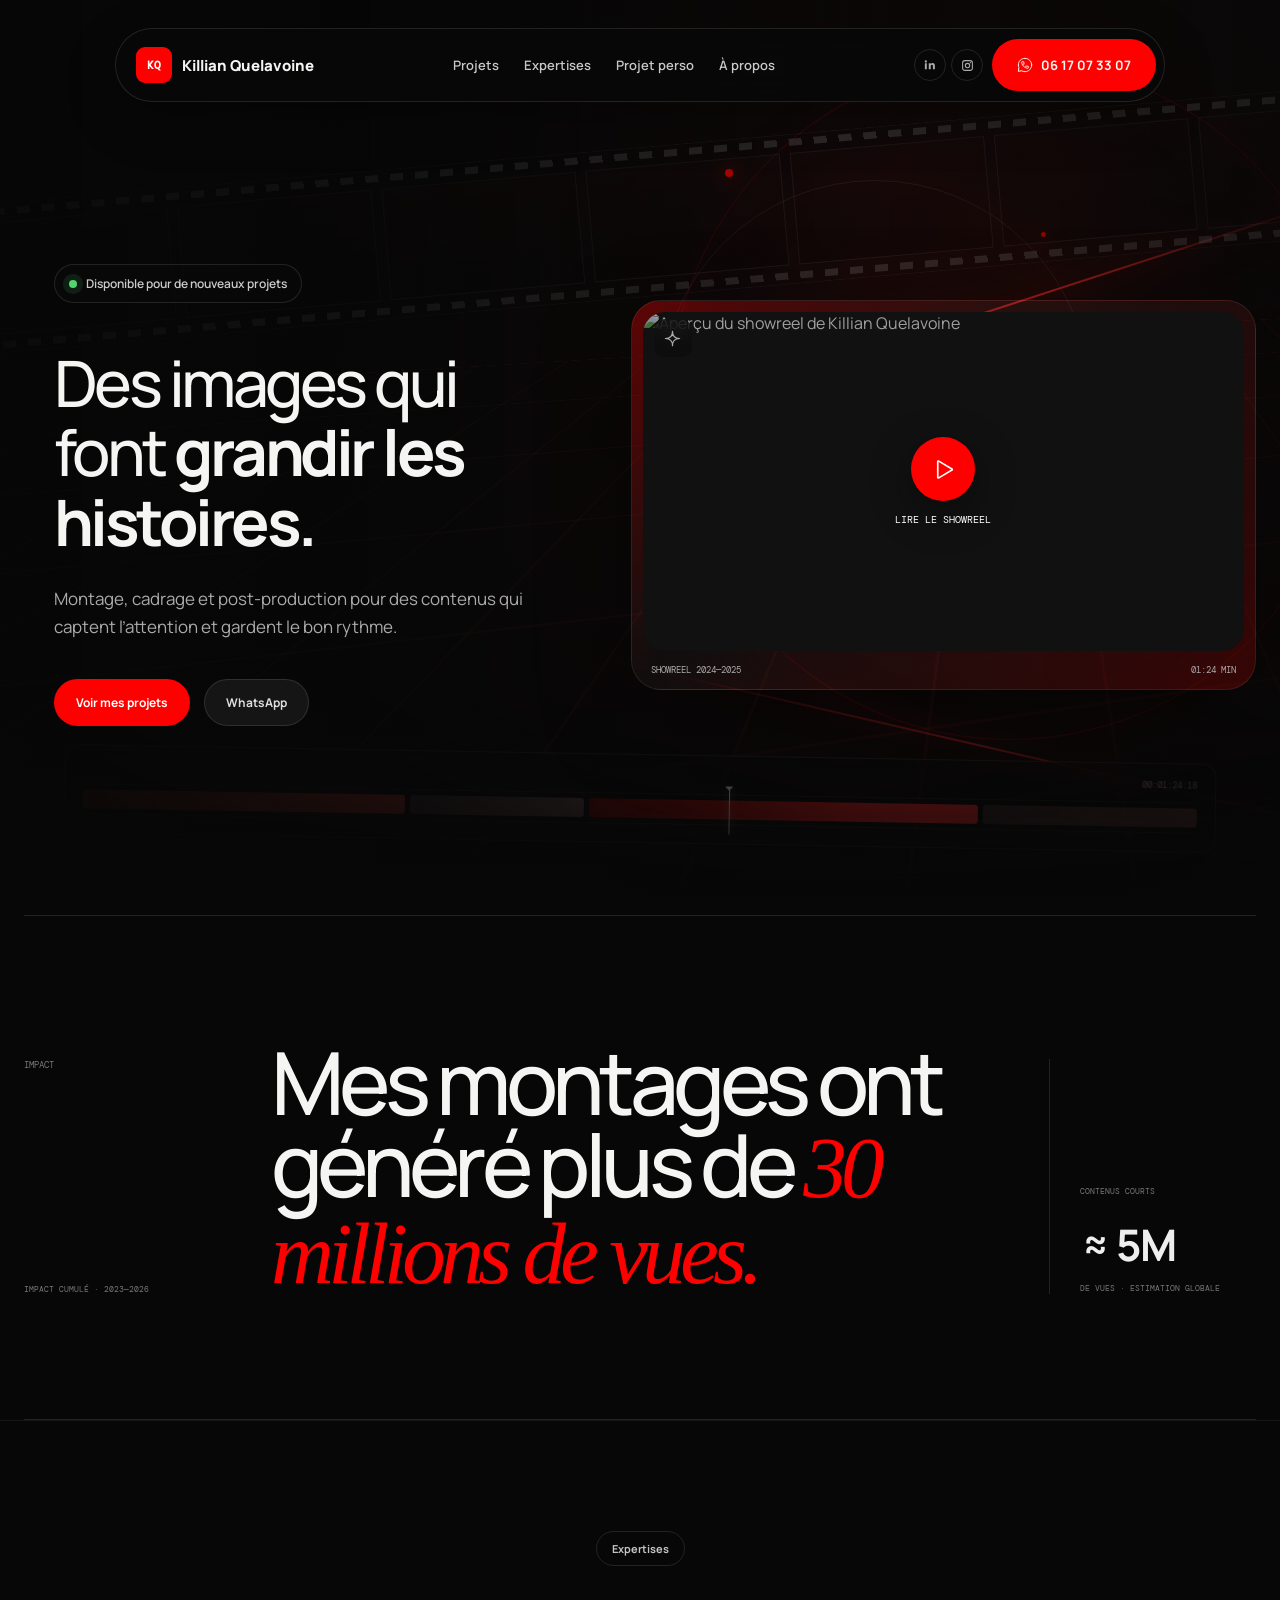
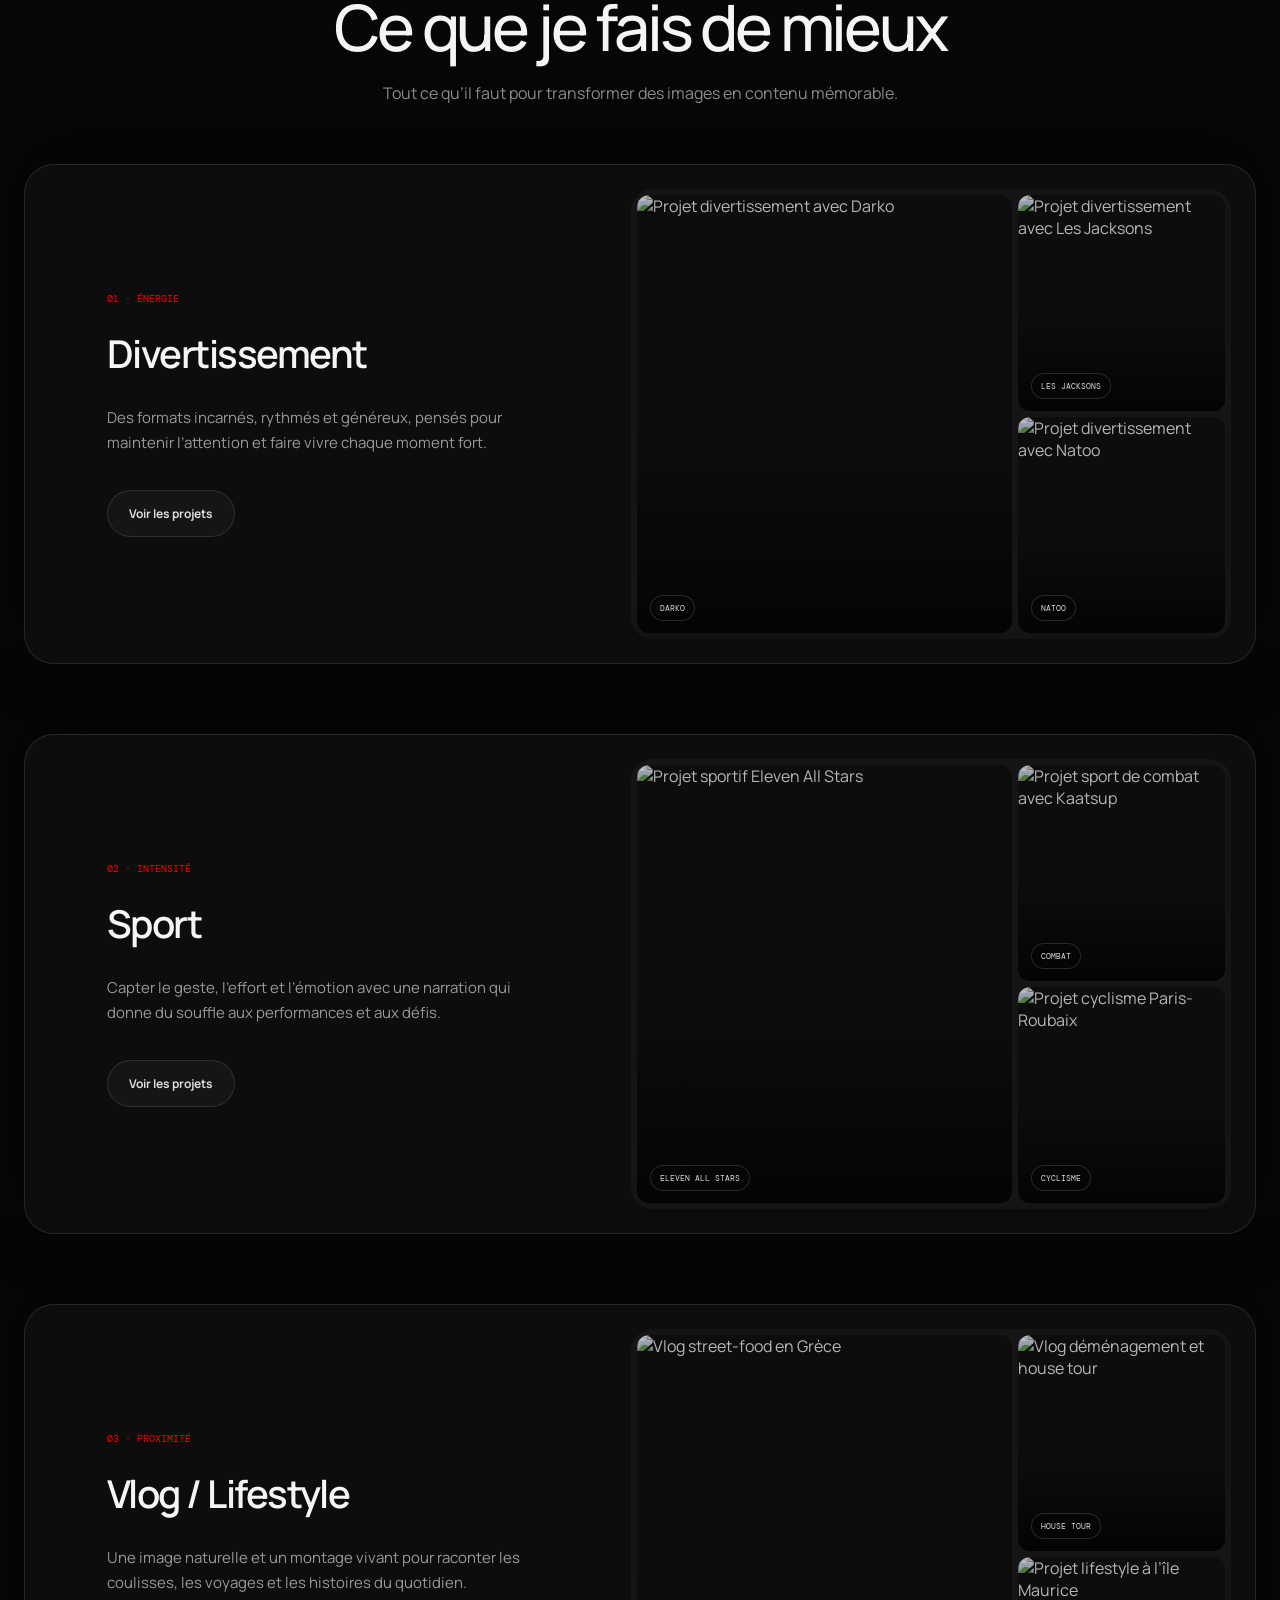
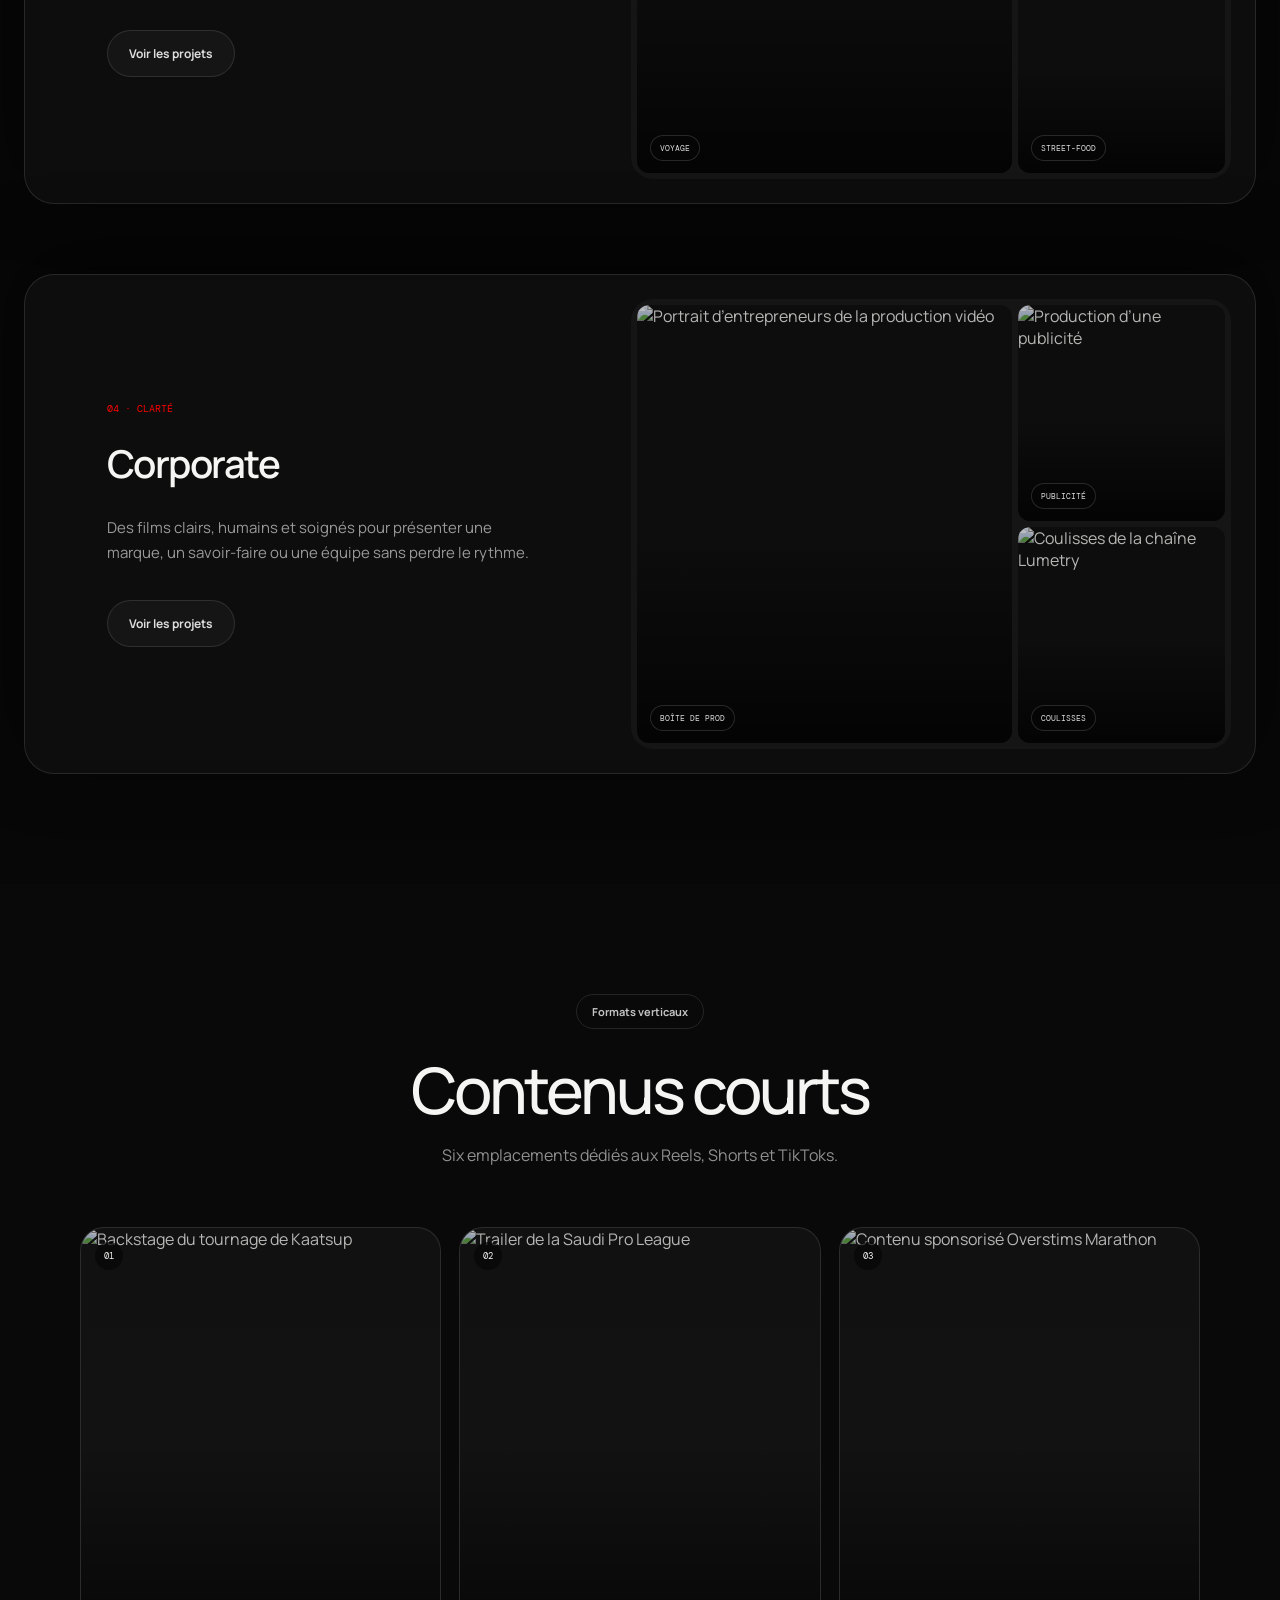
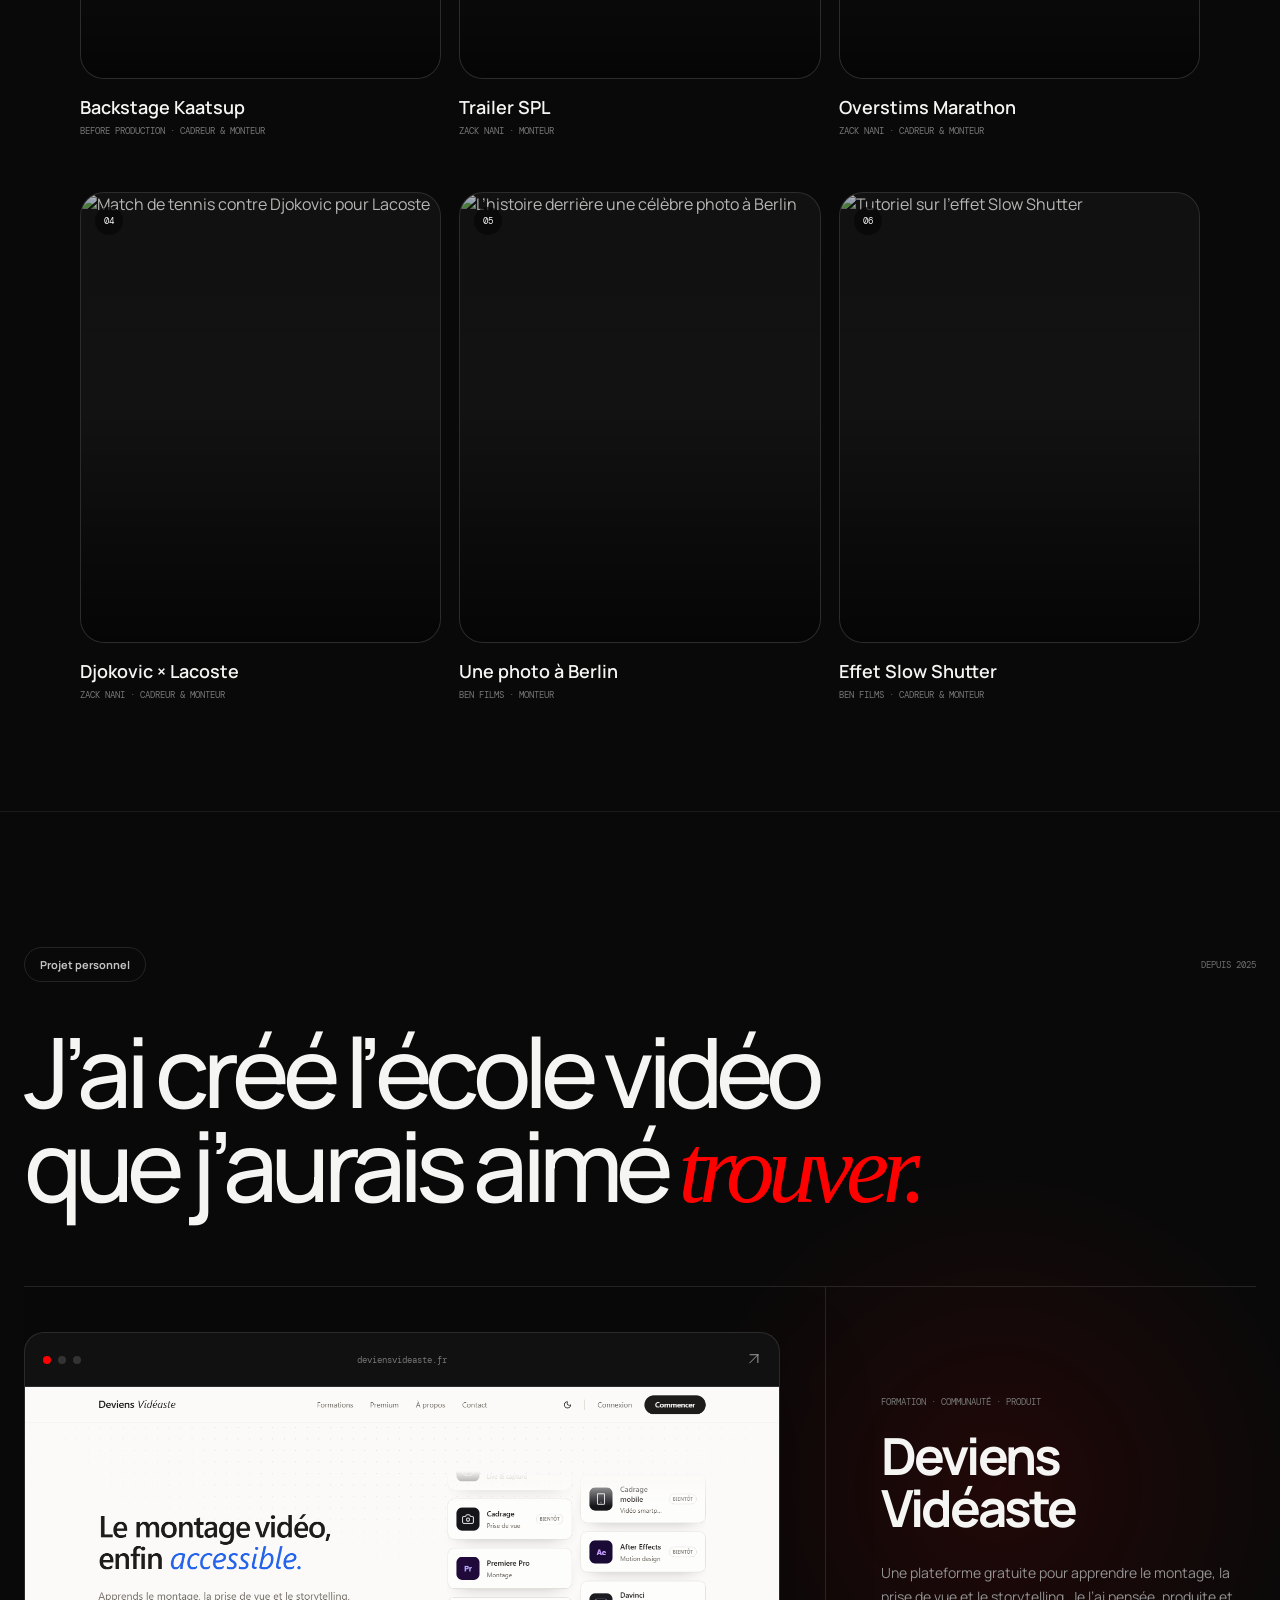
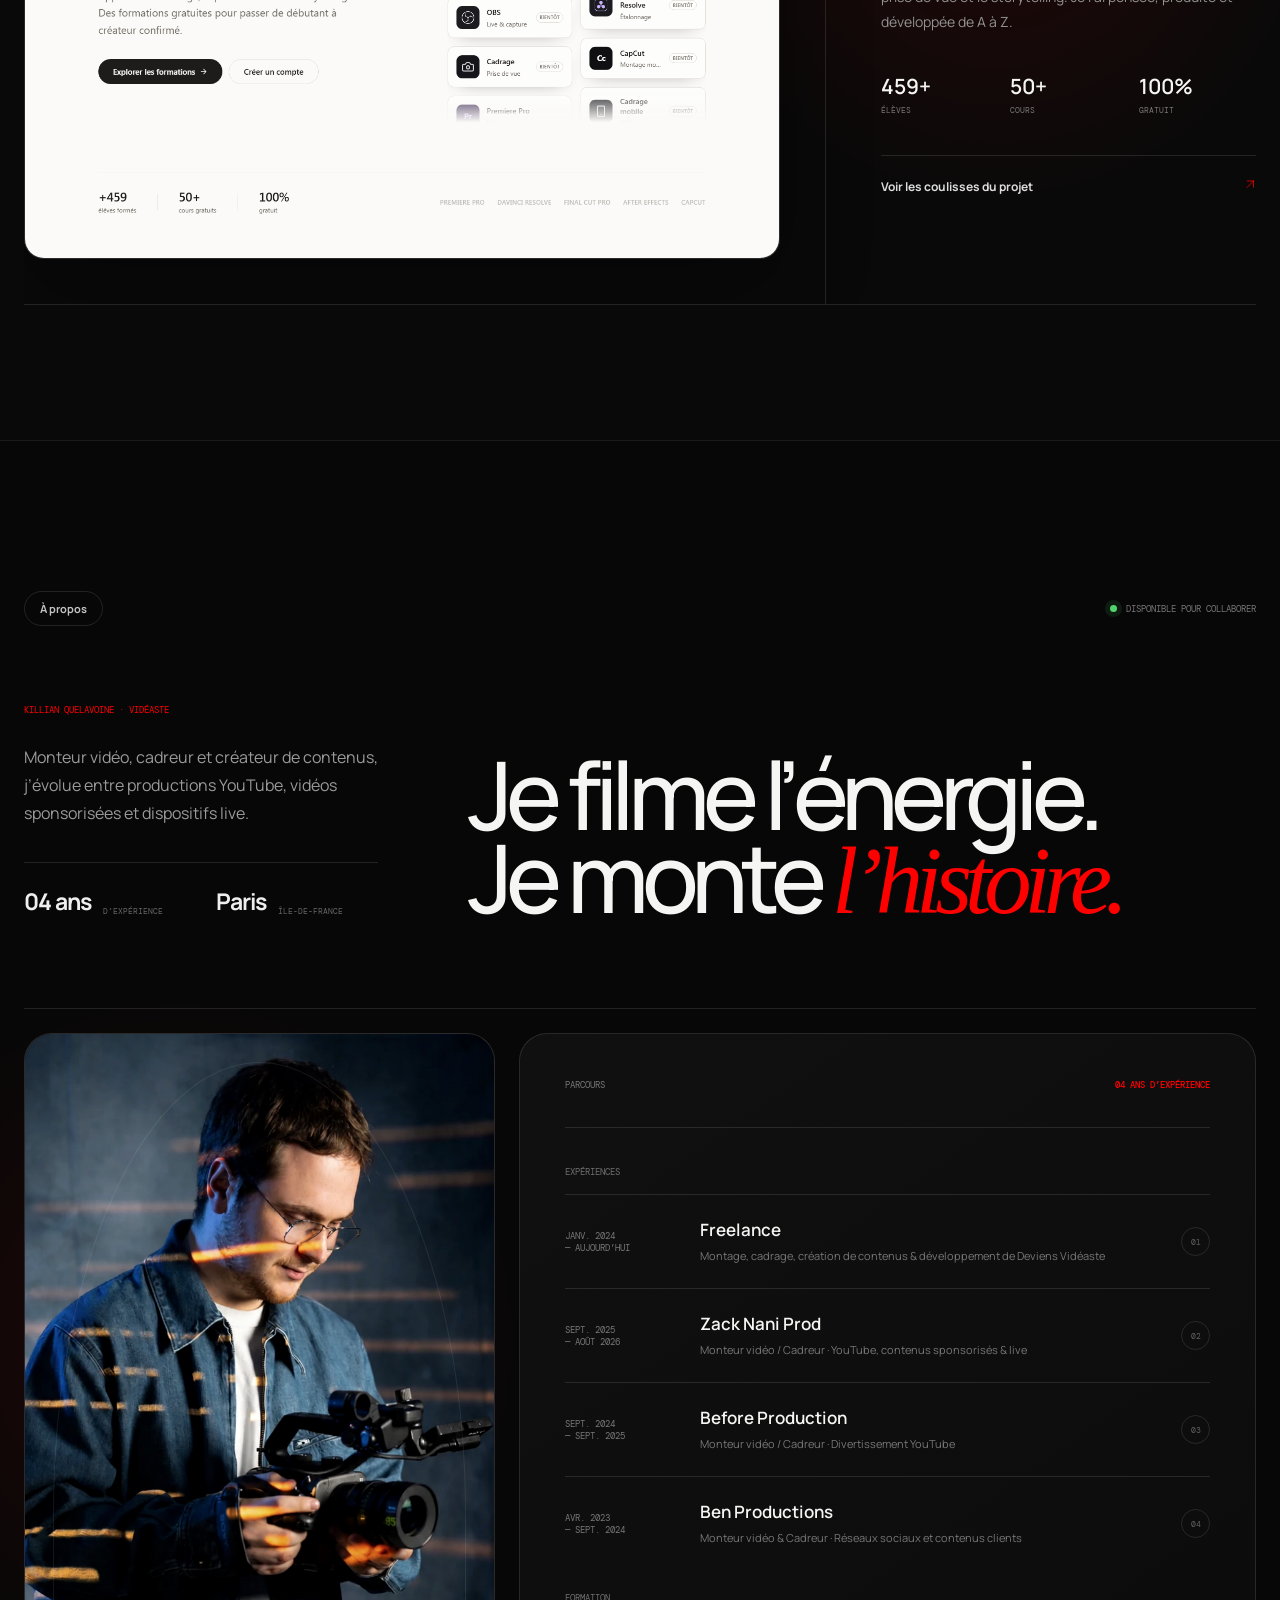
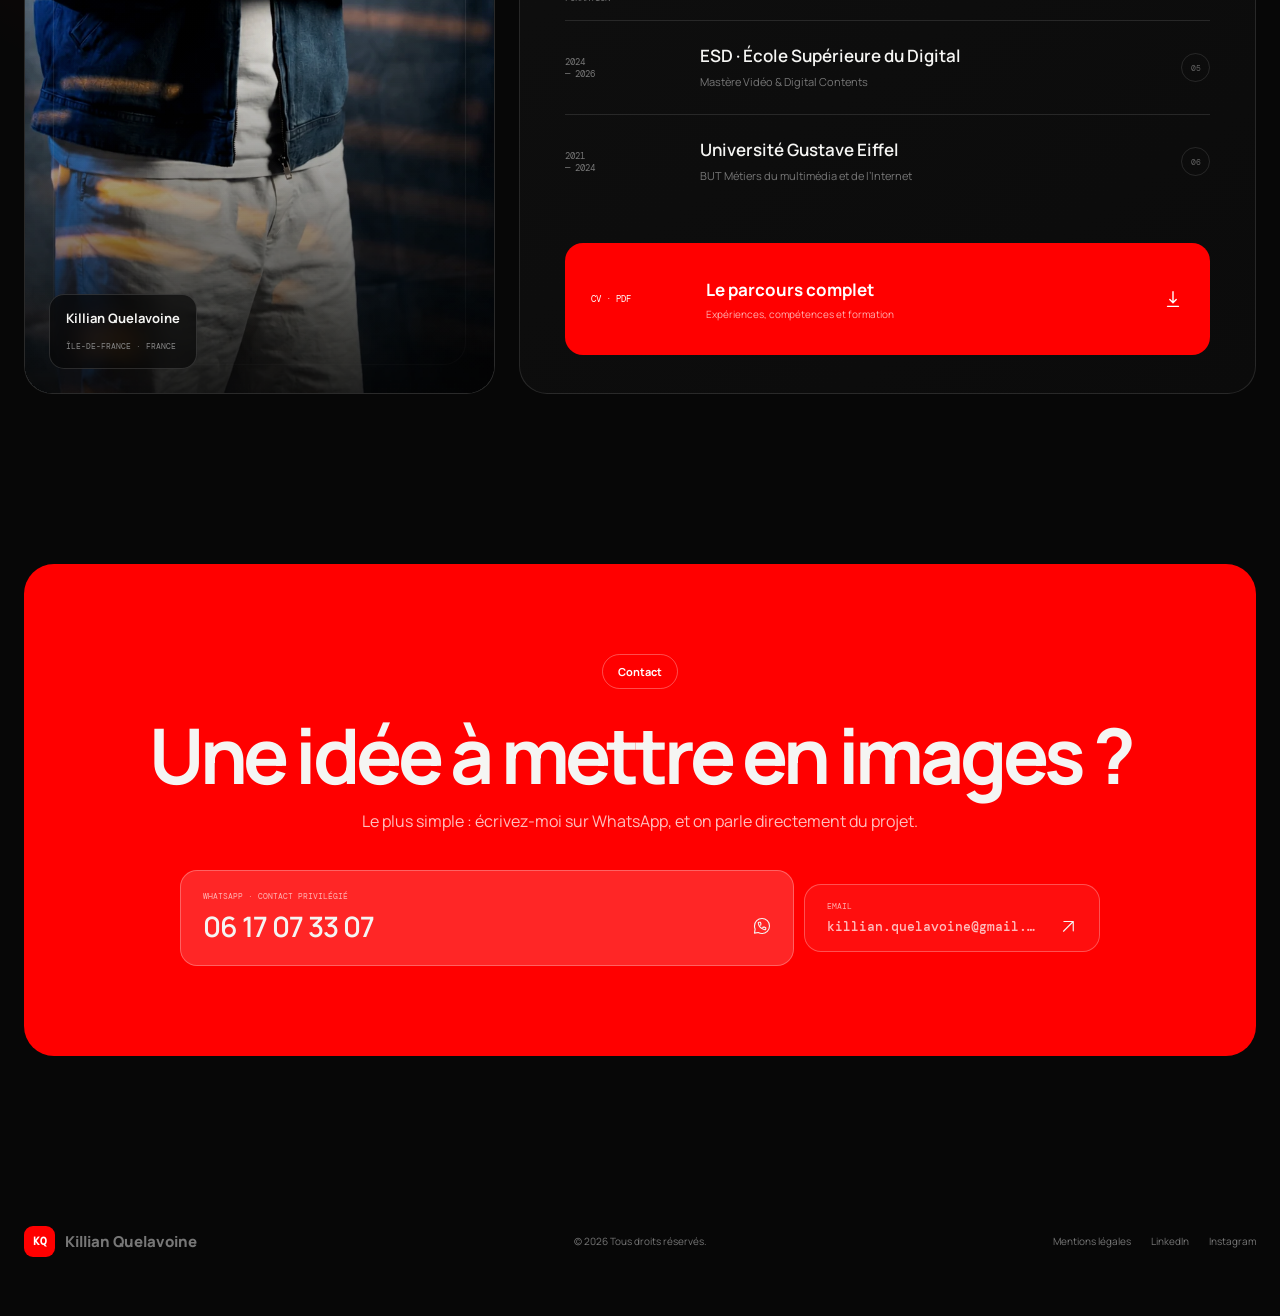
==== commit 90652a3c: "Add files via upload" ====
--- a/index.html
+++ b/index.html
@@ -91,7 +91,7 @@
       </section>
 
       <section class="creator-shell performance-story reveal" aria-label="Impact des productions">
-        <div class="performance-story-label"><span>Impact</span><i></i><small>Impact cumulé · 2023—2026</small></div>
+        <div class="performance-story-label"><span>Impact</span><small>Impact cumulé · 2023—2026</small></div>
         <h2>Mes montages ont généré plus de <em>30 millions de vues.</em></h2>
         <aside><span>Contenus courts</span><strong>≈ 5M</strong><small>de vues · estimation globale</small></aside>
       </section>
--- a/styles.css
+++ b/styles.css
@@ -5,8 +5,8 @@
   --white: #f5f5f3;
   --gray: #9a9a9a;
   --line: rgba(255,255,255,.11);
-  --red: #ff392c;
-  --red-dark: #4c1815;
+  --red: #ff0000;
+  --red-dark: #4a0000;
   --sans: "Manrope", Arial, sans-serif;
   --mono: "DM Mono", monospace;
   --creator-shell: min(1320px, calc(100vw - 48px));
@@ -39,37 +39,37 @@
 .nav-socials svg { width: 13px; height: 13px; fill: currentColor; }
 .nav-cta { display: inline-flex; align-items: center; gap: 8px; padding: 17px 25px; border-radius: 30px; background: var(--red); font-size: 13px; font-weight: 700; transition: transform .2s, background .2s; }
 .nav-cta .icon { width: 16px; height: 16px; }
-.nav-cta:hover { transform: translateY(-1px); background: #ff5146; }
+.nav-cta:hover { transform: translateY(-1px); background: #ff2828; }
 
 .creator-hero { position: relative; min-height: 900px; overflow: hidden; padding: 185px 0 110px; isolation: isolate; }
 .creator-hero::before { content: ""; position: absolute; z-index: 1; inset: 0; pointer-events: none; background: linear-gradient(90deg, rgba(7,7,7,.9) 0%, rgba(7,7,7,.7) 31%, rgba(7,7,7,.22) 66%, rgba(7,7,7,.54) 100%), linear-gradient(0deg, var(--black), transparent 24%); }
 .hero-motion { position: absolute; z-index: 0; inset: 0; overflow: hidden; pointer-events: none; background: radial-gradient(circle at 76% 42%, #2b0c0a 0%, #100909 27%, #070707 63%); }
 .hero-motion::after { content: ""; position: absolute; inset: 0; opacity: .16; background: repeating-linear-gradient(0deg, transparent 0 3px, rgba(255,255,255,.035) 4px); mix-blend-mode: soft-light; }
 .hero-motion-grid { position: absolute; width: 120%; height: 120%; left: 26%; top: 36%; background-image: linear-gradient(rgba(255,73,58,.13) 1px, transparent 1px), linear-gradient(90deg, rgba(255,73,58,.13) 1px, transparent 1px); background-size: 72px 72px; -webkit-mask-image: linear-gradient(to bottom, rgba(0,0,0,.9), transparent 72%); mask-image: linear-gradient(to bottom, rgba(0,0,0,.9), transparent 72%); transform: perspective(560px) rotateX(65deg) rotateZ(-8deg) translate3d(0,0,0); transform-origin: center top; animation: hero-grid-drift 15s linear infinite; }
-.hero-orbit { position: absolute; display: block; border: 1px solid rgba(255,72,57,.23); border-radius: 50%; box-shadow: inset 0 0 70px rgba(255,57,44,.035), 0 0 50px rgba(255,57,44,.04); }
-.hero-orbit::before, .hero-orbit::after { content: ""; position: absolute; width: 8px; height: 8px; border-radius: 50%; background: #ff493c; box-shadow: 0 0 18px rgba(255,73,60,.85); }
+.hero-orbit { position: absolute; display: block; border: 1px solid rgba(255,0,0,.23); border-radius: 50%; box-shadow: inset 0 0 70px rgba(255,0,0,.035), 0 0 50px rgba(255,0,0,.04); }
+.hero-orbit::before, .hero-orbit::after { content: ""; position: absolute; width: 8px; height: 8px; border-radius: 50%; background: #ff0000; box-shadow: 0 0 18px rgba(255,0,0,.85); }
 .hero-orbit-one { width: 680px; height: 680px; right: -70px; top: 60px; animation: hero-orbit-spin 22s linear infinite; }
 .hero-orbit-one::before { top: 16%; left: 8%; }
 .hero-orbit-one::after { right: 4%; bottom: 28%; }
 .hero-orbit-two { width: 430px; height: 430px; right: 190px; top: 180px; border-color: rgba(255,255,255,.09); animation: hero-orbit-spin-reverse 17s linear infinite; }
 .hero-orbit-two::before { top: 50%; left: -4px; width: 5px; height: 5px; }
 .hero-orbit-two::after { right: 10%; top: 12%; width: 5px; height: 5px; }
-.hero-beam { position: absolute; display: block; width: 820px; height: 2px; border-radius: 50%; background: linear-gradient(90deg, transparent, rgba(255,73,60,.18) 20%, rgba(255,99,83,.95) 56%, transparent); filter: blur(.4px); box-shadow: 0 0 30px rgba(255,57,44,.7), 0 0 90px rgba(255,57,44,.25); transform-origin: center; }
+.hero-beam { position: absolute; display: block; width: 820px; height: 2px; border-radius: 50%; background: linear-gradient(90deg, transparent, rgba(255,0,0,.18) 20%, rgba(255,38,38,.95) 56%, transparent); filter: blur(.4px); box-shadow: 0 0 30px rgba(255,0,0,.7), 0 0 90px rgba(255,0,0,.25); transform-origin: center; }
 .hero-beam-one { right: -120px; top: 310px; transform: rotate(-18deg); animation: hero-beam-one 7s ease-in-out infinite alternate; }
 .hero-beam-two { right: -60px; bottom: 180px; opacity: .55; transform: rotate(13deg); animation: hero-beam-two 9s ease-in-out infinite alternate; }
-.hero-pulse { position: absolute; right: 20%; top: 41%; width: 180px; height: 180px; border-radius: 50%; background: rgba(255,57,44,.2); filter: blur(55px); animation: hero-pulse 4.5s ease-in-out infinite; }
+.hero-pulse { position: absolute; right: 20%; top: 41%; width: 180px; height: 180px; border-radius: 50%; background: rgba(255,0,0,.2); filter: blur(55px); animation: hero-pulse 4.5s ease-in-out infinite; }
 .hero-filmstrip { position: absolute; left: -18vw; top: 145px; width: 140vw; overflow: hidden; padding: 18px 0; border-block: 1px solid rgba(255,255,255,.12); opacity: .5; transform: rotate(-5deg); -webkit-mask-image: linear-gradient(90deg, transparent, #000 9%, #000 91%, transparent); mask-image: linear-gradient(90deg, transparent, #000 9%, #000 91%, transparent); }
 .hero-filmstrip::before, .hero-filmstrip::after { content: ""; position: absolute; z-index: 2; left: 0; width: 100%; height: 7px; background: repeating-linear-gradient(90deg, rgba(255,255,255,.32) 0 13px, transparent 13px 25px); }
 .hero-filmstrip::before { top: 4px; }
 .hero-filmstrip::after { bottom: 4px; }
 .hero-filmstrip > div { width: max-content; display: flex; gap: 10px; animation: hero-film-roll 19s linear infinite alternate; }
-.hero-filmstrip span { width: 195px; height: 112px; flex: 0 0 auto; border: 1px solid rgba(255,255,255,.2); background-image: linear-gradient(rgba(255,57,44,.12), rgba(5,5,5,.25)), var(--shot); background-position: center; background-size: cover; filter: saturate(.45) contrast(1.08) brightness(.72); }
+.hero-filmstrip span { width: 195px; height: 112px; flex: 0 0 auto; border: 1px solid rgba(255,255,255,.2); background-image: linear-gradient(rgba(255,0,0,.12), rgba(5,5,5,.25)), var(--shot); background-position: center; background-size: cover; filter: saturate(.45) contrast(1.08) brightness(.72); }
 .hero-edit-timeline { position: absolute; left: 5%; bottom: 72px; width: 90%; padding: 15px 18px 18px; border: 1px solid rgba(255,255,255,.12); border-radius: 14px; background: rgba(7,7,7,.72); box-shadow: 0 20px 60px rgba(0,0,0,.45); opacity: .66; transform: rotate(1deg); backdrop-filter: blur(8px); }
 .hero-edit-timeline time { display: block; margin-bottom: 11px; color: rgba(255,255,255,.58); font: 9px var(--mono); text-align: right; }
 .hero-edit-timeline > div { position: relative; display: grid; grid-template-columns: 1.2fr .65fr 1.45fr .8fr; gap: 5px; height: 31px; padding-block: 5px; border-block: 1px solid rgba(255,255,255,.08); }
 .hero-edit-timeline span { border-radius: 3px; background: linear-gradient(90deg, #80251f, #d93d32); }
 .hero-edit-timeline span:nth-child(2) { background: linear-gradient(90deg, #443133, #765254); }
-.hero-edit-timeline span:nth-child(3) { background: linear-gradient(90deg, #a52c24, #ff5446); }
+.hero-edit-timeline span:nth-child(3) { background: linear-gradient(90deg, #8a0000, #ff2828); }
 .hero-edit-timeline span:nth-child(4) { background: linear-gradient(90deg, #332426, #6a3b3e); }
 .hero-edit-timeline i { position: absolute; top: -9px; left: 58%; width: 1px; height: 48px; background: white; box-shadow: 0 0 10px rgba(255,255,255,.7); animation: hero-playhead 6s ease-in-out infinite alternate; }
 .hero-edit-timeline i::before { content: ""; position: absolute; top: 0; left: -4px; border: 4px solid transparent; border-top-color: white; }
@@ -93,7 +93,7 @@
 .pill-button { display: inline-flex; align-items: center; justify-content: center; width: max-content; padding: 14px 21px; border: 1px solid transparent; border-radius: 28px; font-size: 12px; font-weight: 700; transition: transform .2s, background .2s, border-color .2s; }
 .pill-button:hover { transform: translateY(-2px); }
 .pill-primary { background: var(--red); color: white; }
-.pill-primary:hover { background: #ff5146; }
+.pill-primary:hover { background: #ff2828; }
 .pill-secondary { border-color: var(--line); background: #151515; color: #ddd; }
 .pill-secondary:hover { border-color: rgba(255,255,255,.24); background: #1b1b1b; }
 .creator-proof { display: flex; align-items: center; gap: 22px; margin-top: 45px; }
@@ -103,7 +103,7 @@
 .proof-stars { color: #ffd930; font-size: 12px; letter-spacing: 2px; }
 .creator-proof p { margin: 5px 0 0; color: #d3d3d3; font-size: 12px; font-weight: 600; }
 
-.reel-wrap { position: relative; max-width: 700px; padding: 11px; border: 1px solid rgba(255,255,255,.08); border-radius: 30px; background: linear-gradient(135deg, rgba(255,57,44,.34), rgba(255,255,255,.03) 38%, rgba(255,57,44,.18)); box-shadow: 0 28px 90px rgba(0,0,0,.48); }
+.reel-wrap { position: relative; max-width: 700px; padding: 11px; border: 1px solid rgba(255,255,255,.08); border-radius: 30px; background: linear-gradient(135deg, rgba(255,0,0,.34), rgba(255,255,255,.03) 38%, rgba(255,0,0,.18)); box-shadow: 0 28px 90px rgba(0,0,0,.48); }
 .reel-pin { position: absolute; z-index: 4; top: 18px; left: 22px; display: grid; place-items: center; width: 38px; height: 38px; border-radius: 11px; background: rgba(12,12,12,.68); backdrop-filter: blur(10px); color: #aaa; }
 .reel-pin .icon { width: 19px; height: 19px; }
 .reel-card { position: relative; overflow: hidden; aspect-ratio: 16/9; border-radius: 22px; background: #111; }
@@ -129,7 +129,6 @@
 /* Impact, presented as an editorial statement rather than a dashboard. */
 .performance-story { display: grid; grid-template-columns: .3fr 1.2fr .35fr; gap: 70px; align-items: end; padding: 125px 0; border-block: 1px solid var(--line); }
 .performance-story-label { min-height: 235px; display: flex; flex-direction: column; justify-content: space-between; color: #777; font: 9px var(--mono); text-transform: uppercase; }
-.performance-story-label i { display: block; width: 45px; height: 1px; background: var(--red); }
 .performance-story h2 { max-width: 900px; margin: 0; font-size: clamp(52px, 6.8vw, 98px); line-height: .94; letter-spacing: -.065em; font-weight: 500; }
 .performance-story h2 em { color: var(--red); font-family: Georgia, serif; font-weight: 400; }
 .performance-story aside { min-height: 235px; display: flex; flex-direction: column; justify-content: flex-end; padding-left: 30px; border-left: 1px solid var(--line); }
@@ -211,7 +210,7 @@
 .short-card:hover .short-thumb b { opacity: 1; transform: none; }
 .short-card h3 { margin: 16px 0 6px; overflow: hidden; text-overflow: ellipsis; white-space: nowrap; font-size: 18px; font-weight: 600; }
 .short-card > p { margin: 0; color: #777; font: 9px var(--mono); text-transform: uppercase; }
-.short-placeholder .short-thumb { background: radial-gradient(circle at 50% 42%, rgba(255,57,44,.17), transparent 28%), linear-gradient(rgba(255,255,255,.035) 1px, transparent 1px), linear-gradient(90deg, rgba(255,255,255,.035) 1px, transparent 1px), #0e0e0e; background-size: auto, 34px 34px, 34px 34px, auto; }
+.short-placeholder .short-thumb { background: radial-gradient(circle at 50% 42%, rgba(255,0,0,.17), transparent 28%), linear-gradient(rgba(255,255,255,.035) 1px, transparent 1px), linear-gradient(90deg, rgba(255,255,255,.035) 1px, transparent 1px), #0e0e0e; background-size: auto, 34px 34px, 34px 34px, auto; }
 .short-placeholder .short-thumb::after { background: linear-gradient(to bottom, transparent 45%, rgba(0,0,0,.55)); }
 .short-placeholder-art { position: absolute; z-index: 2; inset: 0; display: flex; flex-direction: column; align-items: center; justify-content: center; gap: 15px; color: #777; }
 .short-placeholder-art i { display: grid; place-items: center; width: 52px; height: 52px; border: 1px solid rgba(255,255,255,.13); border-radius: 50%; color: var(--red); font: 300 25px var(--sans); font-style: normal; }
@@ -231,7 +230,7 @@
 .project-spotlight-visual img { width: 115%; max-width: none; border: 1px solid #dedbd5; border-radius: 18px 0 0 18px; box-shadow: 0 25px 80px rgba(43,43,43,.18); }
 
 /* Personal project — editorial presentation */
-.personal-project { padding-block: 135px; border-block: 1px solid rgba(255,255,255,.07); background: radial-gradient(circle at 78% 55%, rgba(255,57,44,.1), transparent 27%), #090909; }
+.personal-project { padding-block: 135px; border-block: 1px solid rgba(255,255,255,.07); background: radial-gradient(circle at 78% 55%, rgba(255,0,0,.1), transparent 27%), #090909; }
 .personal-project-heading { padding-bottom: 70px; }
 .personal-project-heading > div { display: flex; justify-content: space-between; align-items: center; }
 .personal-project-year { color: #6f6f6f; font: 9px var(--mono); text-transform: uppercase; }
@@ -268,7 +267,7 @@
 
 /* About — editorial resume */
 .about { position: relative; padding-top: 150px; }
-.about::before { content: ""; position: absolute; inset: 0; pointer-events: none; background: radial-gradient(circle at 14% 54%, rgba(255,57,44,.1), transparent 25%); }
+.about::before { content: ""; position: absolute; inset: 0; pointer-events: none; background: radial-gradient(circle at 14% 54%, rgba(255,0,0,.1), transparent 25%); }
 .about-editorial { position: relative; }
 .about-intro { padding: 0 0 85px; border-bottom: 1px solid var(--line); }
 .about-intro > div:first-child { display: flex; justify-content: space-between; align-items: center; }
@@ -300,7 +299,7 @@
 .career-group article > i { display: grid; place-items: center; width: 29px; height: 29px; border: 1px solid var(--line); border-radius: 50%; color: #626262; font: 8px var(--mono); font-style: normal; }
 .career-group.education { padding-top: 22px; }
 .about-cv { display: grid; grid-template-columns: 95px 1fr auto; gap: 20px; align-items: center; min-height: 112px; margin-top: 35px; padding: 22px 26px; border-radius: 18px; background: var(--red); color: white; transition: transform .25s, background .25s; }
-.about-cv:hover { transform: translateY(-3px); background: #ff5146; }
+.about-cv:hover { transform: translateY(-3px); background: #ff2828; }
 .about-cv > span { font: 9px var(--mono); }
 .about-cv strong, .about-cv small { display: block; }
 .about-cv strong { margin-bottom: 6px; font-size: 17px; }
@@ -317,7 +316,7 @@
 
 /* Works — Visual Frame direction */
 .works-page { background: var(--black); color: var(--white); }
-.works-page::before { content: ""; position: fixed; z-index: -1; inset: 0; pointer-events: none; background: radial-gradient(circle at 56% 4%, rgba(255,57,44,.09), transparent 25%); }
+.works-page::before { content: ""; position: fixed; z-index: -1; inset: 0; pointer-events: none; background: radial-gradient(circle at 56% 4%, rgba(255,0,0,.09), transparent 25%); }
 .works-nav { height: 56px; display: grid; grid-template-columns: 1fr auto 1fr; align-items: center; padding: 0 18px; font-size: 10px; }
 .works-nav > a { font-weight: 600; }
 .works-nav nav { display: flex; gap: 20px; color: #929292; }
@@ -340,7 +339,7 @@
 .visual-meta h2 { margin: 0 0 3px; overflow: hidden; text-overflow: ellipsis; white-space: nowrap; font-size: 11px; font-weight: 500; }
 .visual-meta p { margin: 0; color: #777; font: 8px var(--mono); }
 .visual-meta b { flex: 0 0 auto; color: #777; font: 8px var(--mono); }
-.visual-contact { min-height: 430px; display: flex; flex-direction: column; justify-content: center; align-items: center; border-top: 1px solid var(--line); background: radial-gradient(circle at 50% 100%, rgba(255,57,44,.12), transparent 42%); }
+.visual-contact { min-height: 430px; display: flex; flex-direction: column; justify-content: center; align-items: center; border-top: 1px solid var(--line); background: radial-gradient(circle at 50% 100%, rgba(255,0,0,.12), transparent 42%); }
 .visual-contact p { margin: 0 0 12px; color: #888; font: 10px var(--mono); text-transform: uppercase; }
 .visual-contact > a:first-of-type { display: inline-flex; align-items: center; gap: .18em; font-size: clamp(45px, 7vw, 100px); letter-spacing: -.065em; border-bottom: 2px solid var(--red); }
 .visual-contact > a:first-of-type .icon { width: .72em; height: .72em; }
@@ -352,7 +351,7 @@
 .visual-footer a:last-child { justify-self: end; }
 
 /* Complete randomized work catalog */
-.catalog-page::before { background: radial-gradient(circle at 72% 7%, rgba(255,57,44,.12), transparent 27%), radial-gradient(circle at 15% 38%, rgba(255,57,44,.05), transparent 22%); }
+.catalog-page::before { background: radial-gradient(circle at 72% 7%, rgba(255,0,0,.12), transparent 27%), radial-gradient(circle at 15% 38%, rgba(255,0,0,.05), transparent 22%); }
 .catalog-hero { min-height: 730px; display: flex; flex-direction: column; justify-content: flex-end; padding: 155px 24px 80px; border-bottom: 1px solid var(--line); }
 .catalog-hero-top { display: flex; justify-content: space-between; padding-bottom: 24px; border-bottom: 1px solid var(--line); color: #777; font: 9px var(--mono); text-transform: uppercase; }
 .catalog-hero h1 { margin: 72px 0 0; font-size: clamp(82px, 12vw, 180px); line-height: .78; letter-spacing: -.085em; font-weight: 500; }
@@ -361,7 +360,7 @@
 .catalog-hero-bottom p { max-width: 620px; margin: 0; color: #888; font-size: 16px; line-height: 1.7; }
 .catalog-hero-bottom strong { color: var(--red); font-size: clamp(50px, 6vw, 90px); line-height: .8; letter-spacing: -.07em; }
 .catalog-hero-bottom small { display: block; margin-top: 14px; color: #777; font: 8px var(--mono); letter-spacing: 0; text-align: right; text-transform: uppercase; }
-.catalog-controls { position: sticky; z-index: 8; top: 12px; width: calc(100% - 36px); display: grid; grid-template-columns: auto auto 1fr; gap: 35px; align-items: center; margin: 18px auto 0; padding: 13px 16px; border: 1px solid var(--line); border-radius: 20px; background: rgba(9,9,9,.9); box-shadow: 0 16px 55px rgba(0,0,0,.32); backdrop-filter: blur(18px); }
+.catalog-controls { position: sticky; z-index: 8; top: 12px; width: calc(100% - 36px); display: grid; grid-template-columns: auto auto auto 1fr; gap: 28px; align-items: center; margin: 18px auto 0; padding: 13px 16px; border: 1px solid var(--line); border-radius: 20px; background: rgba(9,9,9,.9); box-shadow: 0 16px 55px rgba(0,0,0,.32); backdrop-filter: blur(18px); }
 .catalog-filter-group { display: flex; align-items: center; gap: 13px; }
 .catalog-filter-group > span { color: #626262; font: 8px var(--mono); text-transform: uppercase; }
 .catalog-filter-group > div { display: flex; gap: 4px; }
@@ -391,7 +390,9 @@
 .catalog-body { padding: 13px 3px 0; }
 .catalog-body > p { margin: 0 0 7px; color: var(--red); font: 8px var(--mono); text-transform: uppercase; }
 .catalog-body h2 { min-height: 42px; display: -webkit-box; overflow: hidden; margin: 0; font-size: 13px; line-height: 1.55; font-weight: 600; -webkit-line-clamp: 2; -webkit-box-orient: vertical; }
-.catalog-body > div { display: flex; justify-content: space-between; gap: 10px; margin-top: 12px; padding-top: 10px; border-top: 1px solid var(--line); color: #686868; font: 8px var(--mono); text-transform: uppercase; }
+.catalog-body > div { display: flex; justify-content: space-between; flex-wrap: wrap; gap: 7px 10px; margin-top: 12px; padding-top: 10px; border-top: 1px solid var(--line); color: #686868; font: 8px var(--mono); text-transform: uppercase; }
+.catalog-date { color: #888; }
+.catalog-card.catalog-row-break { grid-column-start: 1; }
 .catalog-role { color: #aaa; }
 .catalog-empty { margin: 80px 0; color: #777; text-align: center; }
 .catalog-more { cursor: pointer; display: block; margin: 70px auto 0; padding: 15px 24px; border: 1px solid var(--line); border-radius: 25px; background: #111; color: #ddd; font: 600 11px var(--sans); }
@@ -400,7 +401,7 @@
 
 /* Deviens Vidéaste case study */
 .case-page { background: #070707; }
-.case-page::before { content: ""; position: fixed; z-index: -1; inset: 0; pointer-events: none; background: radial-gradient(circle at 75% 8%, rgba(41,101,241,.12), transparent 25%), radial-gradient(circle at 20% 32%, rgba(255,57,44,.08), transparent 24%); }
+.case-page::before { content: ""; position: fixed; z-index: -1; inset: 0; pointer-events: none; background: radial-gradient(circle at 75% 8%, rgba(41,101,241,.12), transparent 25%), radial-gradient(circle at 20% 32%, rgba(255,0,0,.08), transparent 24%); }
 .case-hero { padding-top: 190px; padding-bottom: 90px; }
 .case-eyebrow { display: flex; justify-content: space-between; padding-bottom: 25px; border-bottom: 1px solid var(--line); color: #818181; font: 9px var(--mono); text-transform: uppercase; }
 .case-hero h1 { margin: 65px 0 0; font-size: clamp(76px, 11vw, 170px); line-height: .82; letter-spacing: -.085em; font-weight: 600; }
@@ -454,7 +455,7 @@
 
 /* Deviens Vidéaste — personal product story */
 .dv-page { background: #080808; }
-.dv-page::before { content: ""; position: fixed; z-index: -1; inset: 0; pointer-events: none; background: radial-gradient(circle at 82% 18%, rgba(255,57,44,.12), transparent 26%), radial-gradient(circle at 15% 45%, rgba(62,93,255,.08), transparent 25%); }
+.dv-page::before { content: ""; position: fixed; z-index: -1; inset: 0; pointer-events: none; background: radial-gradient(circle at 82% 18%, rgba(255,0,0,.12), transparent 26%), radial-gradient(circle at 15% 45%, rgba(62,93,255,.08), transparent 25%); }
 .dv-hero { min-height: 940px; display: grid; grid-template-columns: .88fr 1.12fr; gap: 85px; align-items: center; padding-top: 145px; }
 .dv-hero-copy { padding-left: 25px; }
 .dv-kicker { display: flex; justify-content: space-between; max-width: 500px; padding-bottom: 18px; border-bottom: 1px solid var(--line); color: #777; font: 9px var(--mono); text-transform: uppercase; }
@@ -513,7 +514,7 @@
 
 /* Legal information */
 .legal-page { background: #070707; }
-.legal-page::before { content: ""; position: fixed; z-index: -1; inset: 0; pointer-events: none; background: radial-gradient(circle at 78% 4%, rgba(255,57,44,.11), transparent 29%); }
+.legal-page::before { content: ""; position: fixed; z-index: -1; inset: 0; pointer-events: none; background: radial-gradient(circle at 78% 4%, rgba(255,0,0,.11), transparent 29%); }
 .legal-main { padding-top: 165px; }
 .legal-hero { min-height: 620px; display: flex; flex-direction: column; justify-content: space-between; padding: 35px 0 80px; border-bottom: 1px solid var(--line); }
 .legal-hero > div { display: flex; justify-content: space-between; color: #747474; font: 9px var(--mono); text-transform: uppercase; }
@@ -531,7 +532,7 @@
 .legal-sections h2 { margin: -8px 0 35px; font-size: clamp(34px, 4vw, 56px); letter-spacing: -.055em; font-weight: 500; }
 .legal-sections p, .legal-sections address { max-width: 760px; margin: 0 0 22px; color: #929292; font-size: 15px; line-height: 1.8; font-style: normal; }
 .legal-sections strong { color: #e5e5e5; font-weight: 600; }
-.legal-sections a { color: #d8d8d8; border-bottom: 1px solid rgba(255,57,44,.5); }
+.legal-sections a { color: #d8d8d8; border-bottom: 1px solid rgba(255,0,0,.5); }
 .legal-sections dl { display: grid; grid-template-columns: repeat(2, minmax(0, 1fr)); gap: 1px; margin: 45px 0 0; background: var(--line); border: 1px solid var(--line); }
 .legal-sections dl > div { min-height: 130px; padding: 24px; background: #0a0a0a; }
 .legal-sections dt { margin-bottom: 16px; color: #696969; font: 8px var(--mono); text-transform: uppercase; }
@@ -610,7 +611,6 @@
   .performance-strip strong { font-size: 46px; }
   .performance-story { grid-template-columns: 1fr; gap: 38px; padding: 80px 0; }
   .performance-story-label { min-height: 0; flex-direction: row; align-items: center; }
-  .performance-story-label i { flex: 1; margin-inline: 18px; opacity: .55; }
   .performance-story h2 { font-size: 46px; }
   .performance-story aside { min-height: 0; display: grid; grid-template-columns: 1fr auto; align-items: end; gap: 5px 20px; padding: 25px 0 0; border-top: 1px solid var(--line); border-left: 0; }
   .performance-story aside strong { grid-row: 1 / 3; grid-column: 2; margin: 0; }
@@ -696,6 +696,7 @@
   .catalog-filter-category { grid-column: auto; padding-top: 15px; }
   .catalog-results { padding: 38px 10px 90px; }
   .catalog-grid { grid-template-columns: repeat(2, minmax(0, 1fr)); gap: 34px 9px; }
+  .catalog-card.catalog-row-break { grid-column-start: auto; }
   .catalog-thumb { border-radius: 5px; }
   .catalog-duration { bottom: 7px; left: 7px; padding: 5px 6px; font-size: 7px; }
   .catalog-play { display: none; }
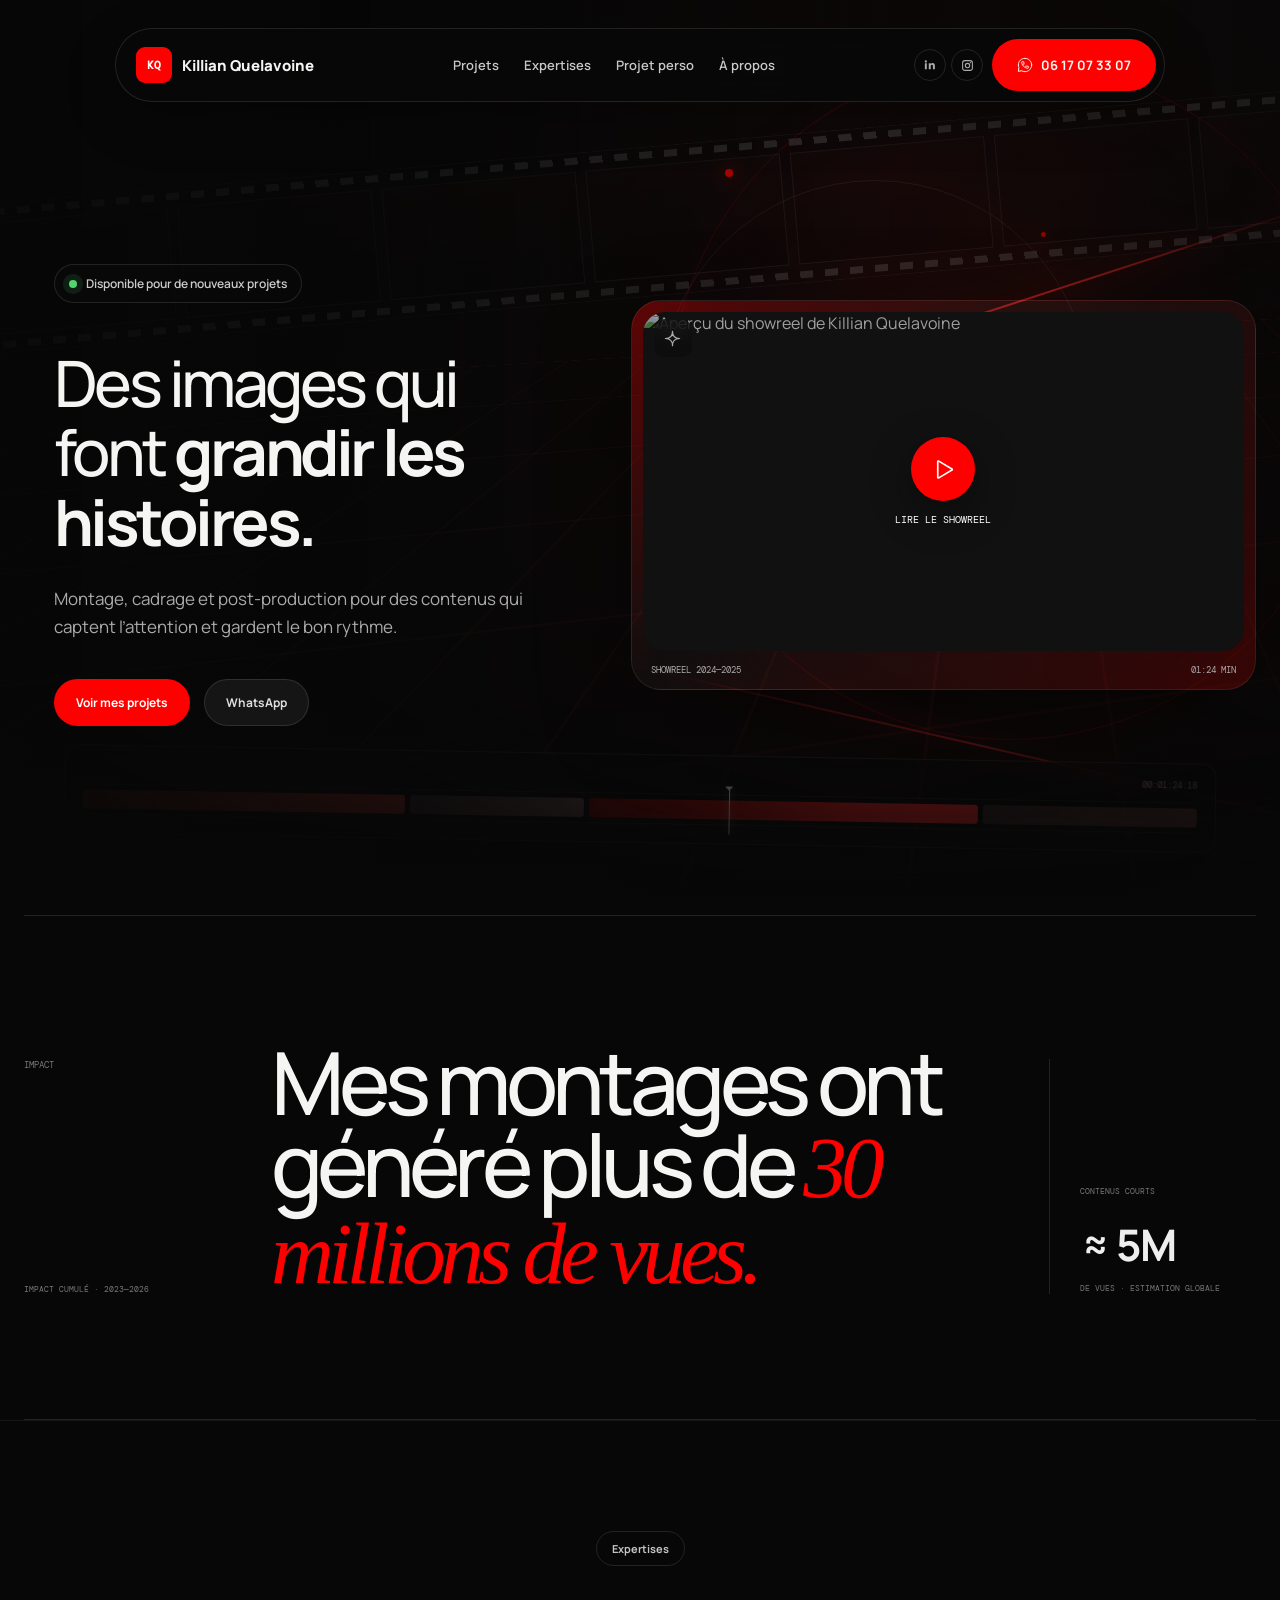
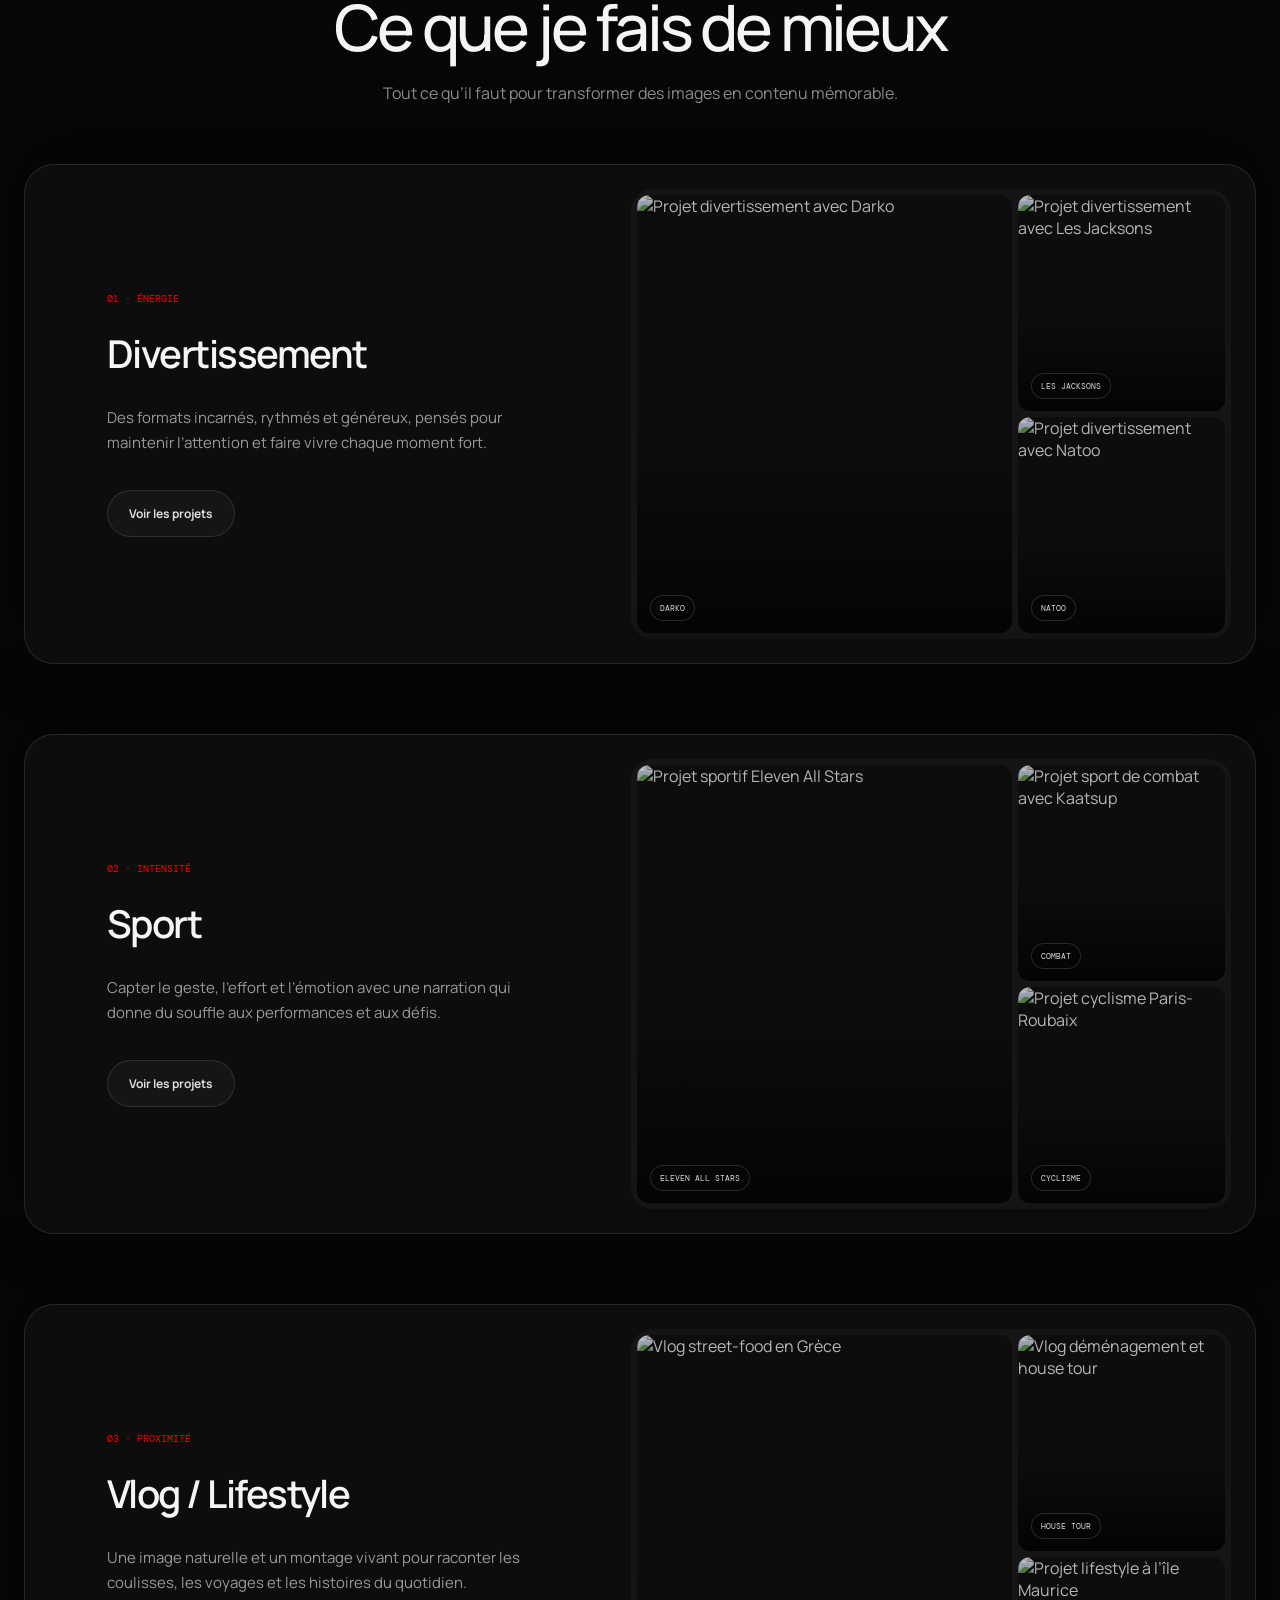
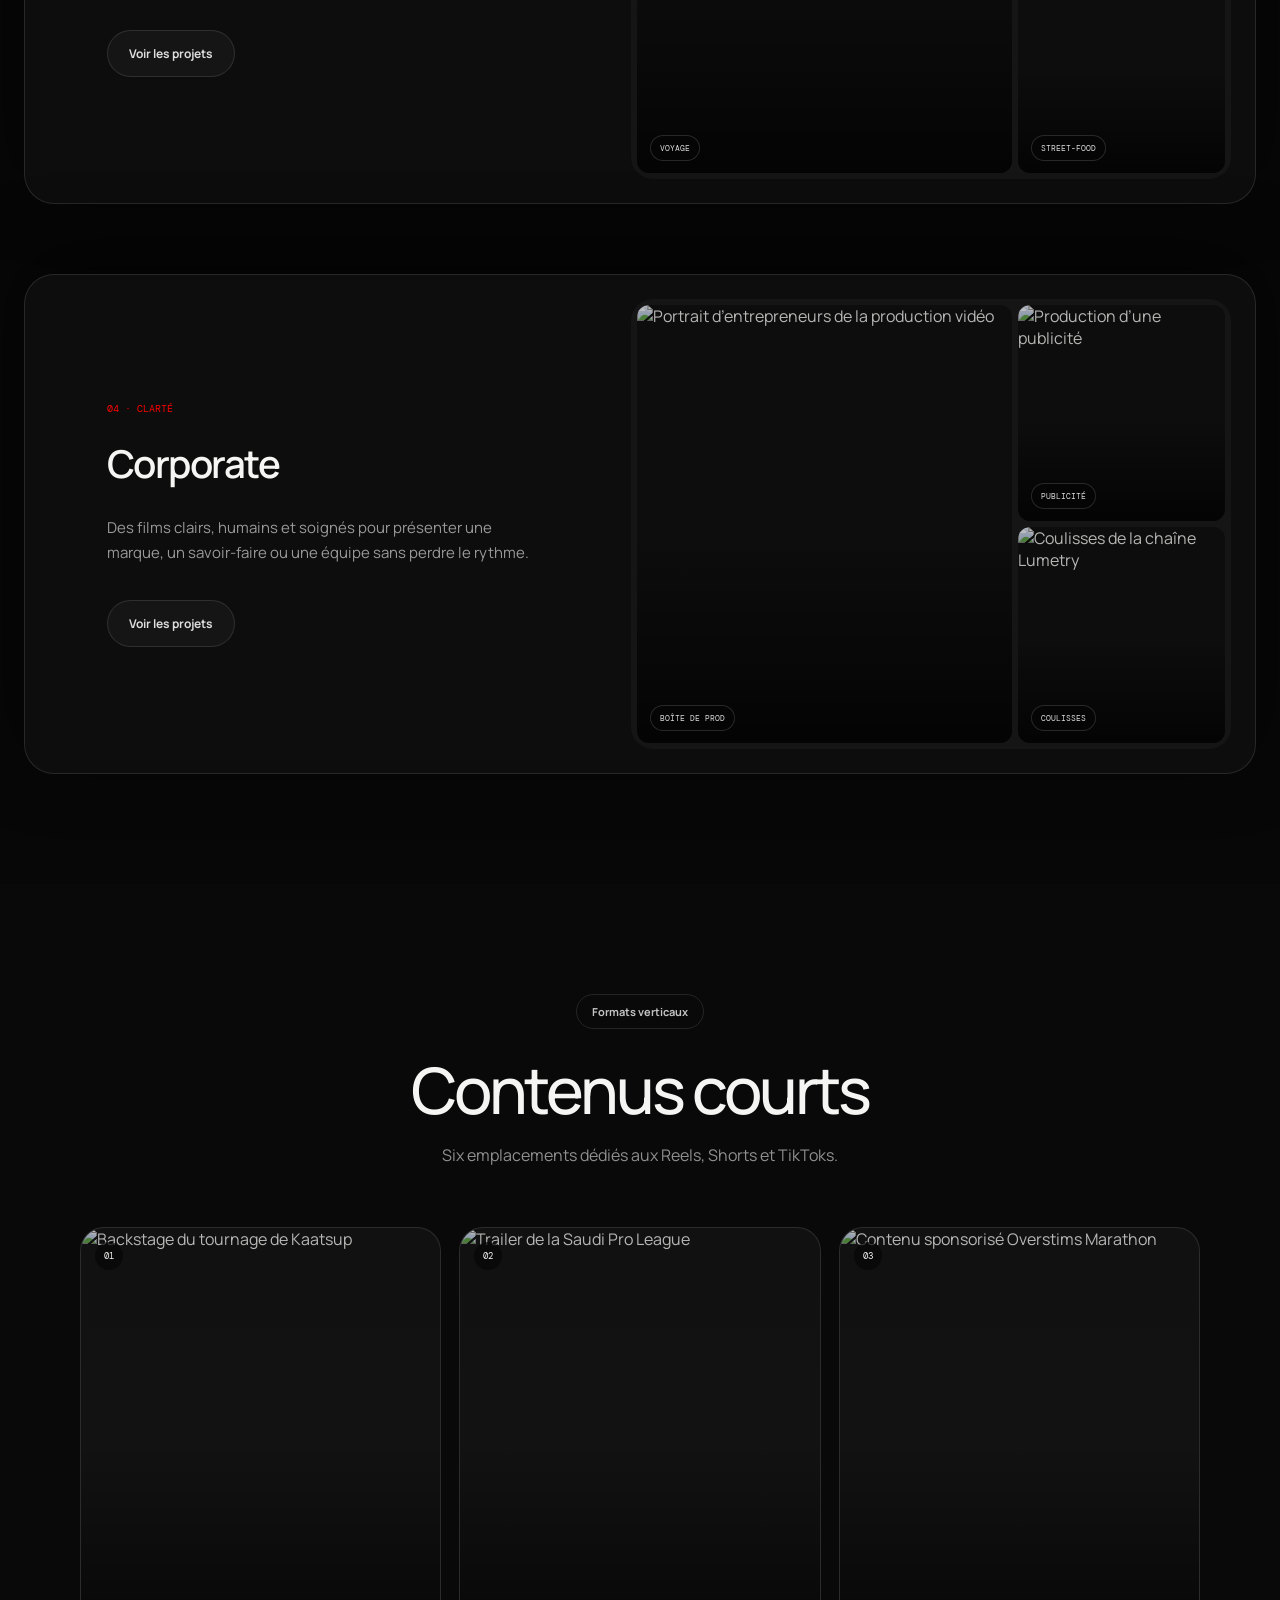
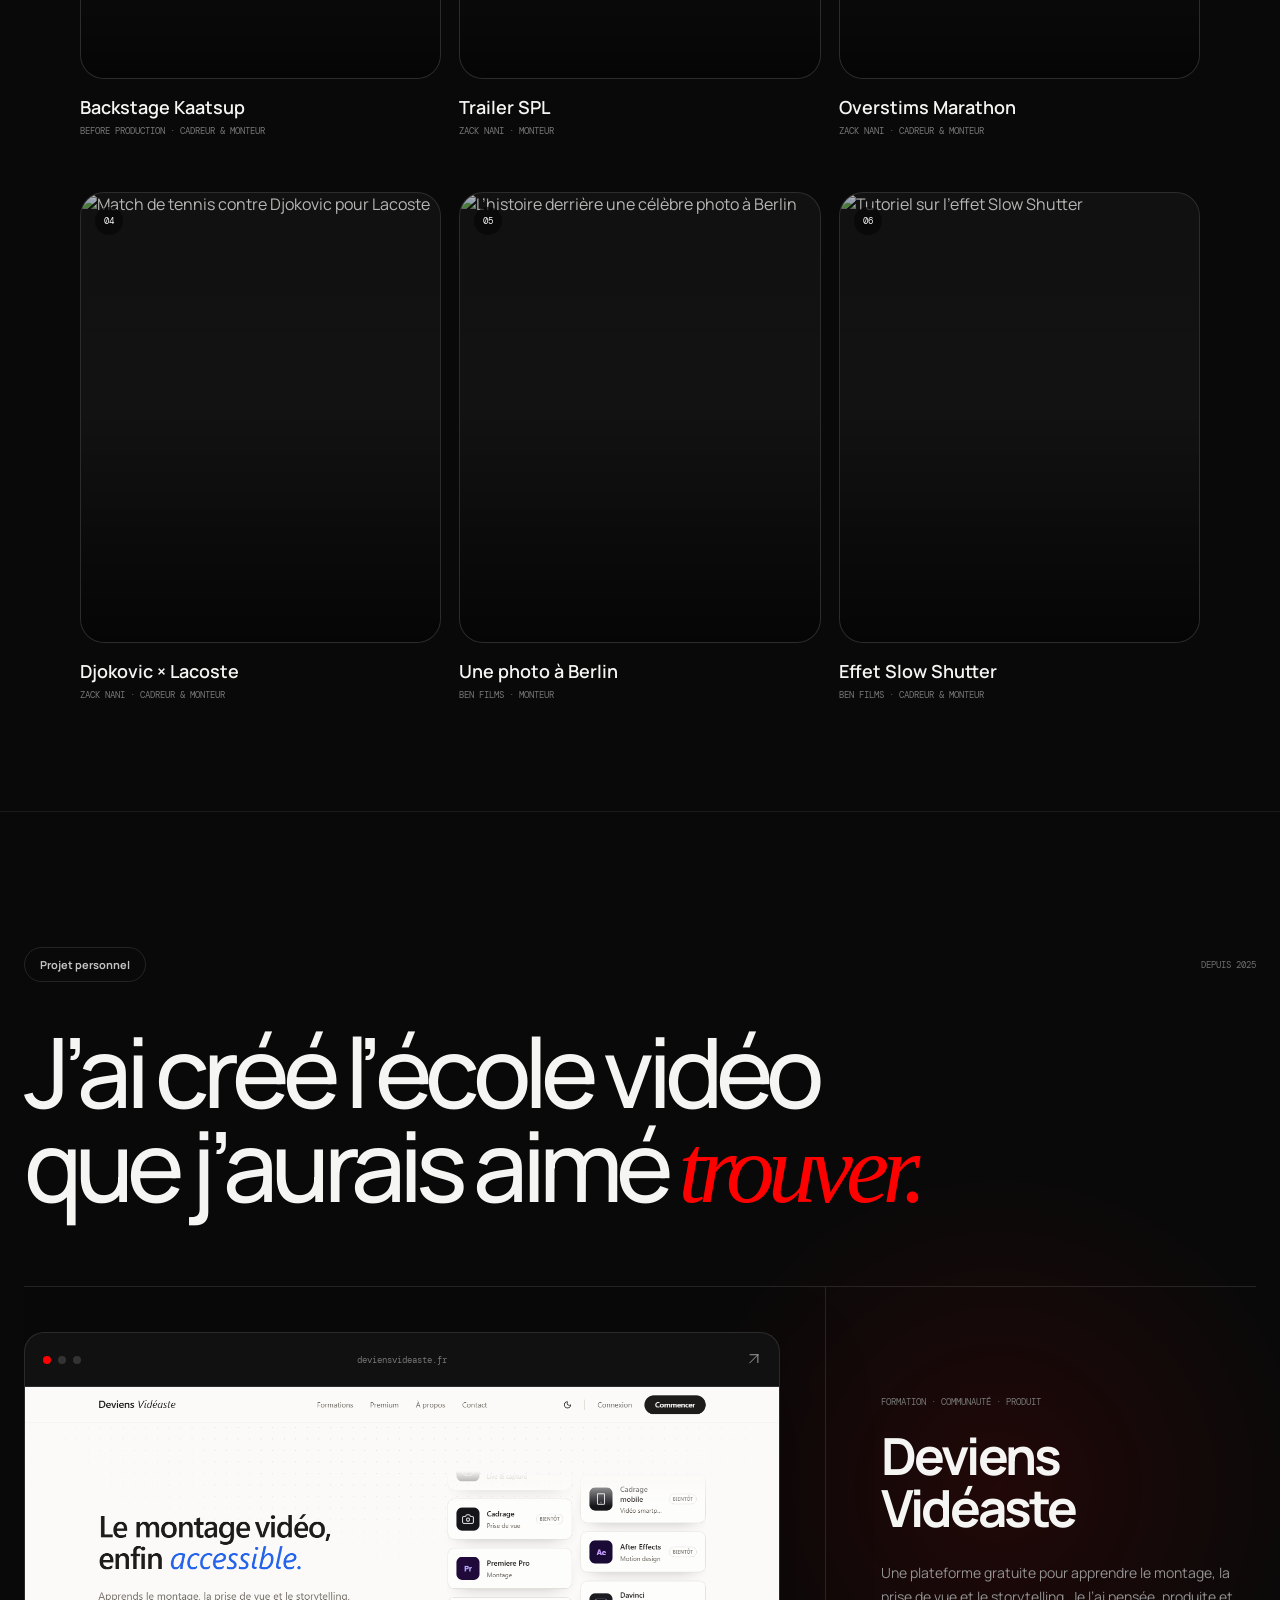
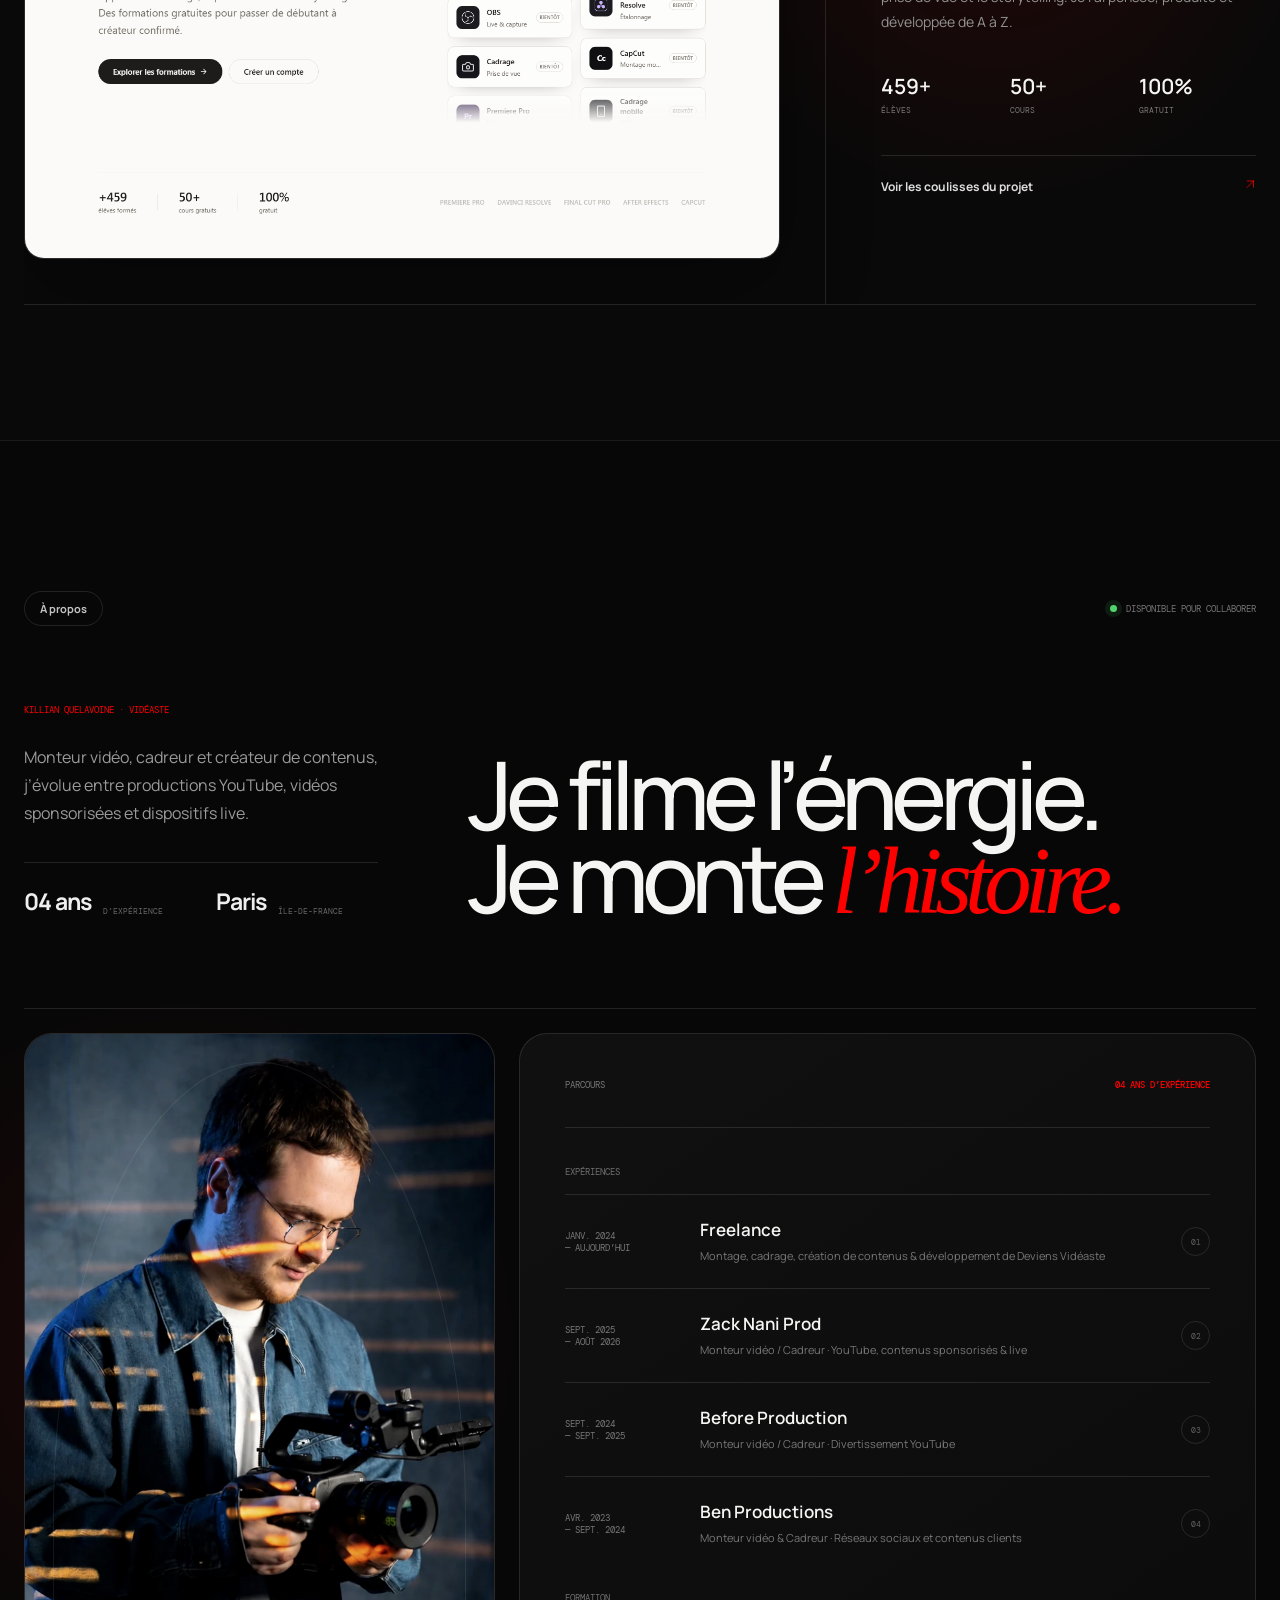
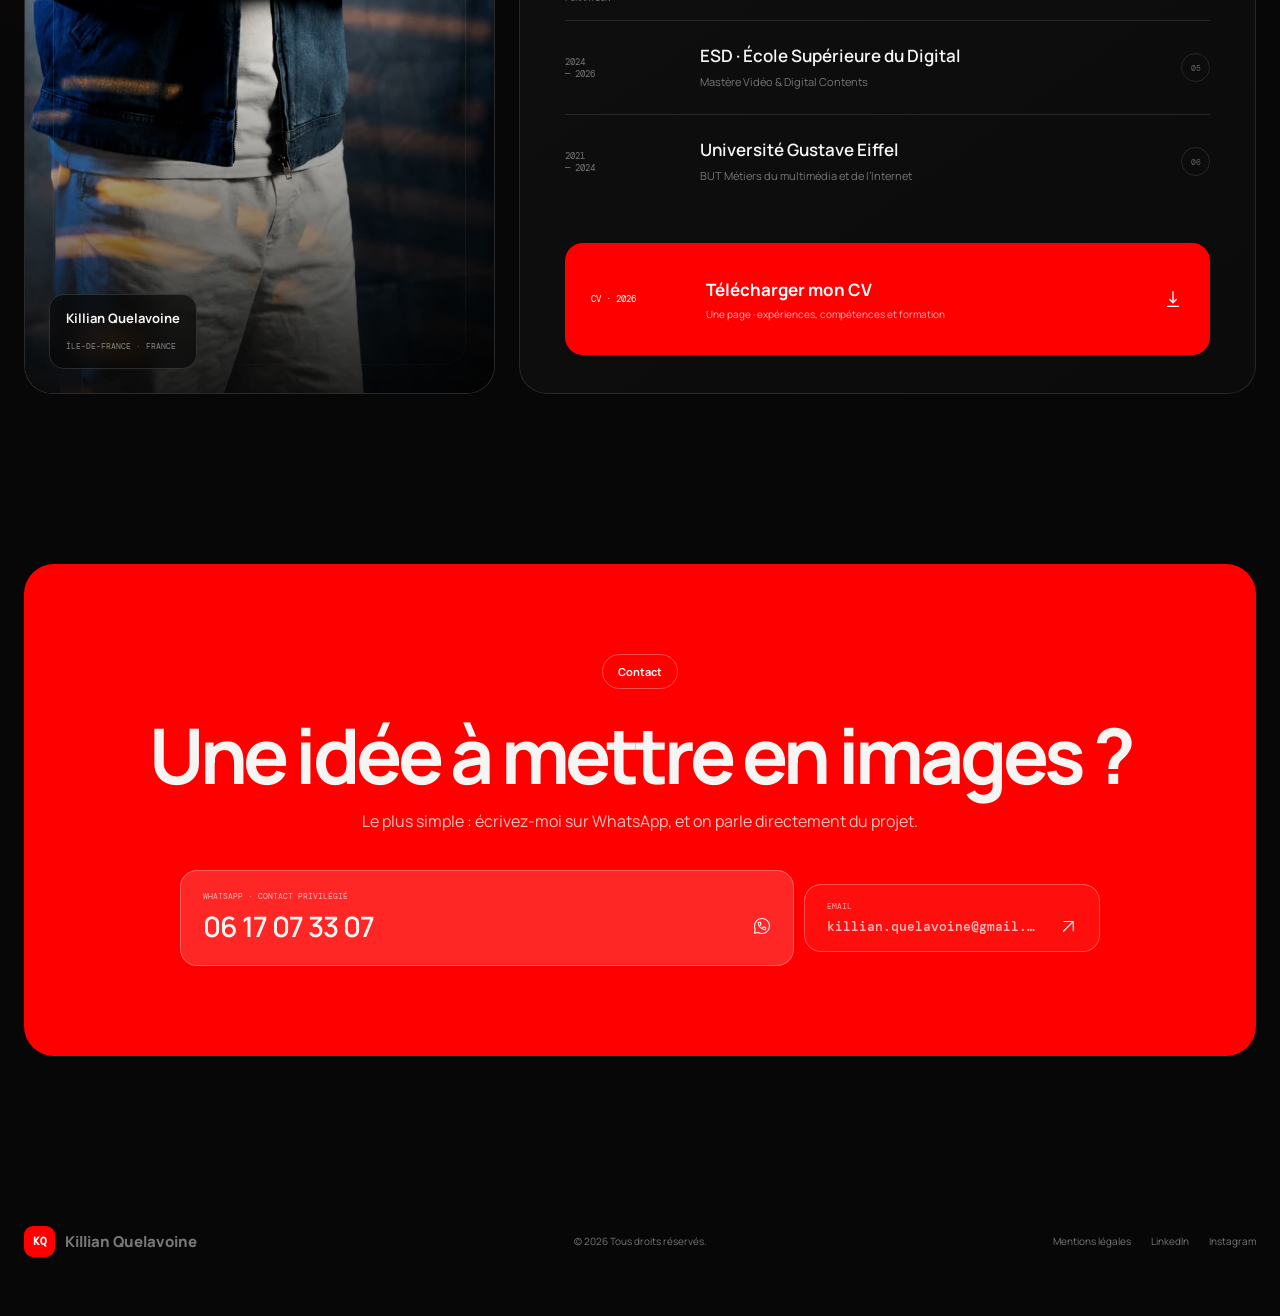
==== commit 9e2f623c: "Add files via upload" ====
--- a/index.html
+++ b/index.html
@@ -218,8 +218,8 @@
                 <article><time>2021<br />— 2024</time><div><strong>Université Gustave Eiffel</strong><span>BUT Métiers du multimédia et de l’Internet</span></div><i>06</i></article>
               </section>
 
-              <a class="about-cv" href="https://drive.google.com/file/d/1Issw97gs-kreC7QWev66jO6YC2FdF0L0/view" target="_blank" rel="noreferrer">
-                <span>CV · PDF</span><div><strong>Le parcours complet</strong><small>Expériences, compétences et formation</small></div><b><svg class="icon" aria-hidden="true"><use href="assets/iconoir.svg#download"></use></svg></b>
+              <a class="about-cv" href="assets/cv/CV-Killian-Quelavoine.pdf" download="CV-Killian-Quelavoine.pdf">
+                <span>CV · 2026</span><div><strong>Télécharger mon CV</strong><small>Une page · expériences, compétences et formation</small></div><b><svg class="icon" aria-hidden="true"><use href="assets/iconoir.svg#download"></use></svg></b>
               </a>
             </div>
           </div>
--- a/styles.css
+++ b/styles.css
@@ -360,21 +360,23 @@
 .catalog-hero-bottom p { max-width: 620px; margin: 0; color: #888; font-size: 16px; line-height: 1.7; }
 .catalog-hero-bottom strong { color: var(--red); font-size: clamp(50px, 6vw, 90px); line-height: .8; letter-spacing: -.07em; }
 .catalog-hero-bottom small { display: block; margin-top: 14px; color: #777; font: 8px var(--mono); letter-spacing: 0; text-align: right; text-transform: uppercase; }
-.catalog-controls { position: sticky; z-index: 8; top: 12px; width: calc(100% - 36px); display: grid; grid-template-columns: auto auto auto 1fr; gap: 28px; align-items: center; margin: 18px auto 0; padding: 13px 16px; border: 1px solid var(--line); border-radius: 20px; background: rgba(9,9,9,.9); box-shadow: 0 16px 55px rgba(0,0,0,.32); backdrop-filter: blur(18px); }
-.catalog-filter-group { display: flex; align-items: center; gap: 13px; }
-.catalog-filter-group > span { color: #626262; font: 8px var(--mono); text-transform: uppercase; }
-.catalog-filter-group > div { display: flex; gap: 4px; }
-.catalog-filter-group button, .catalog-filter-meta button { cursor: pointer; border: 1px solid transparent; background: transparent; color: #888; font: 600 10px var(--sans); }
-.catalog-filter-group button { padding: 9px 12px; border-radius: 18px; }
-.catalog-filter-group button:hover { color: white; }
-.catalog-filter-group button.active { border-color: rgba(255,255,255,.14); background: #181818; color: white; }
+.catalog-controls { position: sticky; z-index: 8; top: 12px; width: calc(100% - 36px); display: grid; grid-template-columns: minmax(0, 1fr) auto; gap: 14px; align-items: center; margin: 18px auto 0; padding: 11px 12px; border: 1px solid var(--line); border-radius: 20px; background: rgba(9,9,9,.92); box-shadow: 0 16px 55px rgba(0,0,0,.32); backdrop-filter: blur(18px); }
+.catalog-filter-fields { min-width: 0; display: grid; grid-template-columns: repeat(4, minmax(145px, 1fr)); gap: 8px; }
+.catalog-select { min-width: 0; min-height: 47px; display: grid; grid-template-columns: auto minmax(0, 1fr); gap: 12px; align-items: center; padding: 7px 11px 7px 13px; border: 1px solid rgba(255,255,255,.08); border-radius: 14px; background: #111; transition: border-color .2s, background .2s; }
+.catalog-select:hover { border-color: rgba(255,255,255,.17); background: #141414; }
+.catalog-select:focus-within { border-color: rgba(255,0,0,.55); box-shadow: 0 0 0 2px rgba(255,0,0,.08); }
+.catalog-select > span { color: #5f5f5f; font: 8px var(--mono); text-transform: uppercase; }
+.catalog-select > div { position: relative; min-width: 0; }
+.catalog-select > div::after { content: ""; position: absolute; right: 2px; top: 50%; width: 5px; height: 5px; border-right: 1px solid #777; border-bottom: 1px solid #777; pointer-events: none; transform: translateY(-70%) rotate(45deg); }
+.catalog-select select { cursor: pointer; width: 100%; padding: 5px 18px 5px 0; border: 0; outline: 0; appearance: none; background: transparent; color: #e4e4e4; font: 600 10px var(--sans); white-space: nowrap; text-overflow: ellipsis; }
+.catalog-select select option { background: #111; color: white; }
+.catalog-select-sort { border-color: rgba(255,0,0,.16); }
 .catalog-filter-meta { justify-self: end; display: flex; align-items: center; gap: 16px; color: #666; font: 8px var(--mono); text-transform: uppercase; }
-.catalog-filter-meta button { display: inline-flex; align-items: center; gap: 7px; padding: 10px 13px; border-color: var(--line); border-radius: 17px; color: #aaa; }
+.catalog-filter-meta > span { white-space: nowrap; }
+.catalog-filter-meta button { cursor: pointer; display: inline-flex; align-items: center; gap: 7px; padding: 10px 13px; border: 1px solid var(--line); border-radius: 17px; background: transparent; color: #aaa; font: 600 10px var(--sans); }
 .catalog-filter-meta button:hover { border-color: rgba(255,255,255,.26); color: white; }
 .catalog-filter-meta button .icon { width: 14px; height: 14px; transition: transform .35s; }
 .catalog-filter-meta button:hover .icon { transform: rotate(75deg); }
-.catalog-filter-category { grid-column: 1 / -1; padding-top: 11px; border-top: 1px solid var(--line); }
-.catalog-filter-category > div { flex-wrap: wrap; }
 .catalog-results { padding: 58px 18px 125px; }
 .catalog-grid { display: grid; grid-template-columns: repeat(4, minmax(0, 1fr)); gap: 48px 14px; }
 .catalog-card { min-width: 0; }
@@ -567,8 +569,9 @@
   .visual-heading > img { display: none; }
   .visual-grid { grid-template-columns: repeat(3, 1fr); }
   .catalog-grid { grid-template-columns: repeat(3, minmax(0, 1fr)); }
-  .catalog-controls { grid-template-columns: 1fr 1fr; }
-  .catalog-filter-meta { grid-column: 1 / -1; justify-self: stretch; justify-content: space-between; padding-top: 10px; border-top: 1px solid var(--line); }
+  .catalog-controls { grid-template-columns: 1fr; }
+  .catalog-filter-fields { grid-template-columns: repeat(2, minmax(0, 1fr)); }
+  .catalog-filter-meta { justify-self: stretch; justify-content: space-between; padding-top: 10px; border-top: 1px solid var(--line); }
   .dv-hero { min-height: auto; grid-template-columns: 1fr; gap: 50px; padding-block: 180px 100px; }
   .dv-hero-copy { padding-left: 0; }
   .dv-hero-visual { width: min(800px, 100%); margin-left: auto; }
@@ -688,12 +691,11 @@
   .catalog-hero-bottom { grid-template-columns: 1fr; gap: 38px; margin-top: 60px; }
   .catalog-hero-bottom p { font-size: 13px; }
   .catalog-hero-bottom strong { justify-self: end; }
-  .catalog-controls { position: relative; top: auto; width: calc(100% - 24px); grid-template-columns: 1fr; gap: 18px; padding: 17px 14px; }
-  .catalog-filter-group { align-items: flex-start; flex-direction: column; gap: 8px; }
-  .catalog-filter-group > div { width: 100%; flex-wrap: wrap; }
-  .catalog-filter-group button { flex: 1 1 auto; }
+  .catalog-controls { position: relative; top: auto; width: calc(100% - 24px); grid-template-columns: 1fr; gap: 12px; padding: 12px; }
+  .catalog-filter-fields { grid-template-columns: repeat(2, minmax(0, 1fr)); gap: 7px; }
+  .catalog-select { min-height: 58px; grid-template-columns: 1fr; gap: 4px; padding: 9px 11px; }
+  .catalog-select select { padding-block: 3px; font-size: 10px; }
   .catalog-filter-meta { grid-column: auto; }
-  .catalog-filter-category { grid-column: auto; padding-top: 15px; }
   .catalog-results { padding: 38px 10px 90px; }
   .catalog-grid { grid-template-columns: repeat(2, minmax(0, 1fr)); gap: 34px 9px; }
   .catalog-card.catalog-row-break { grid-column-start: auto; }
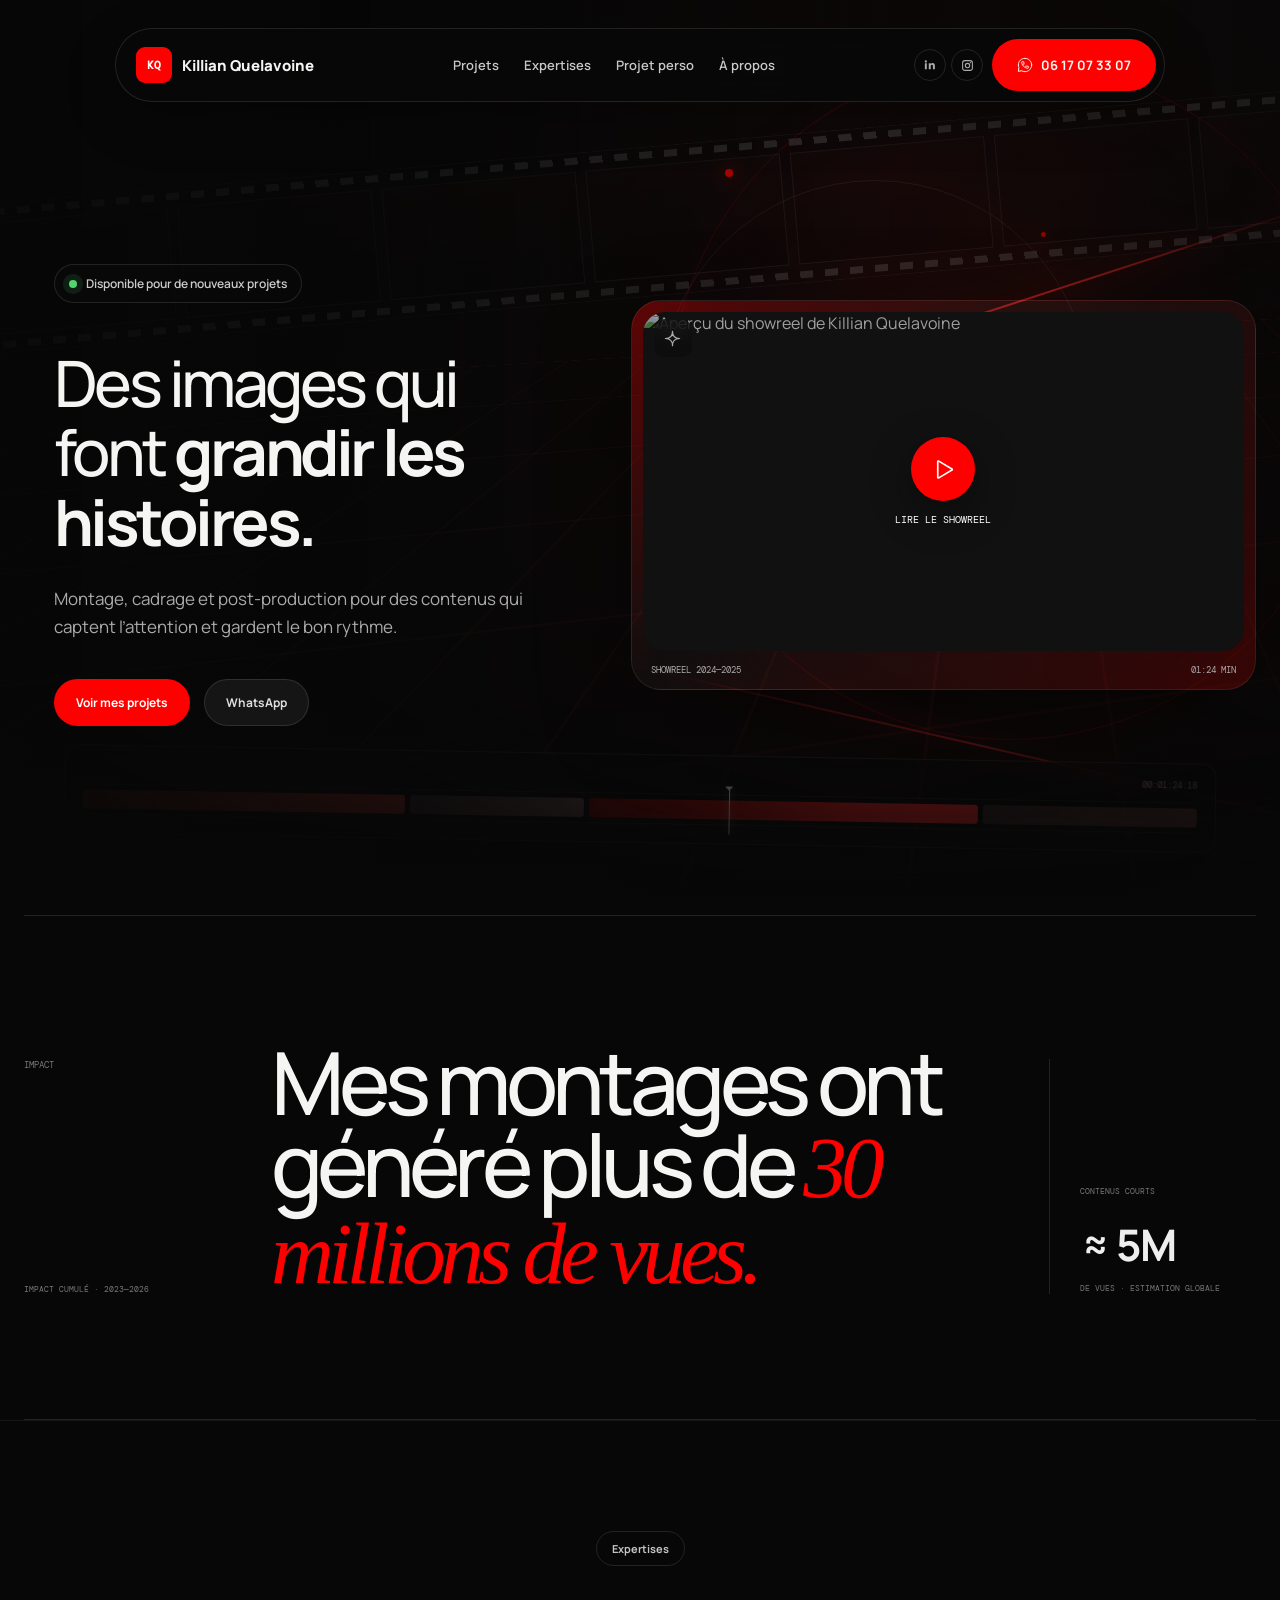
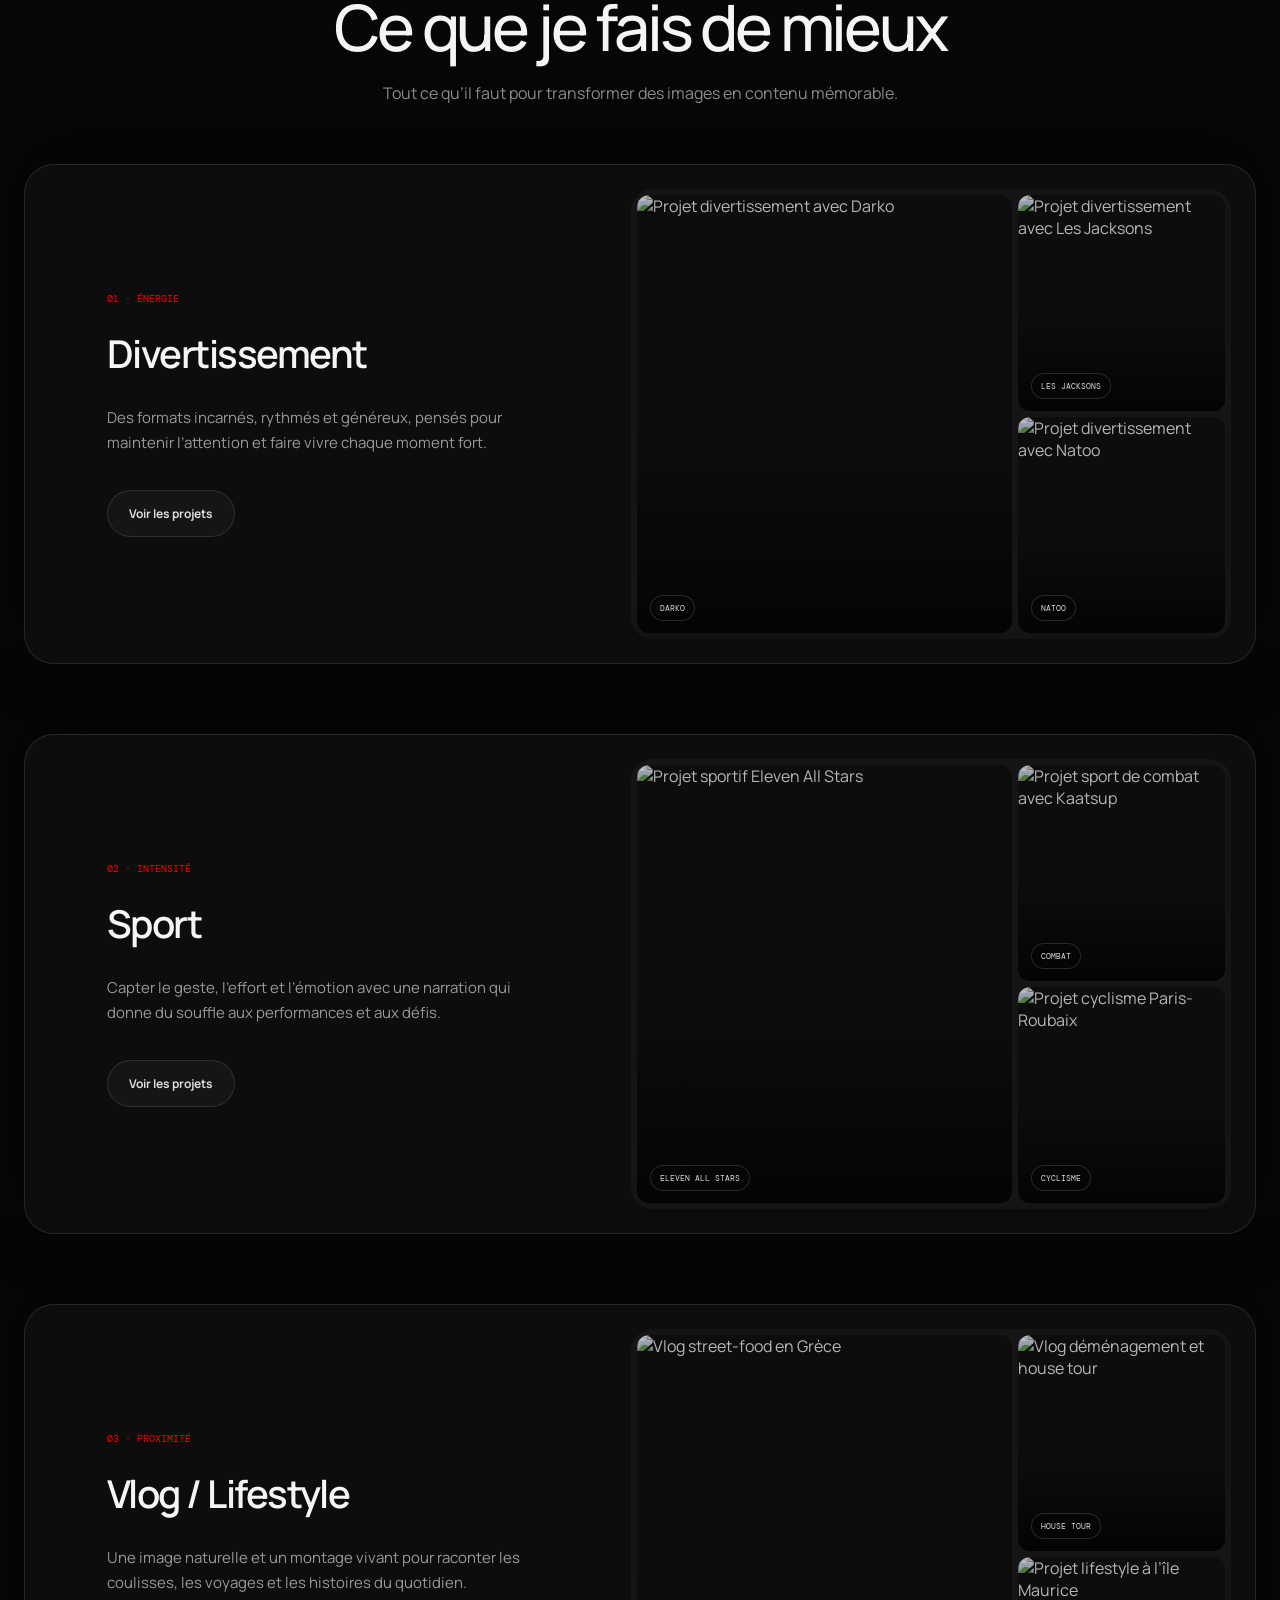
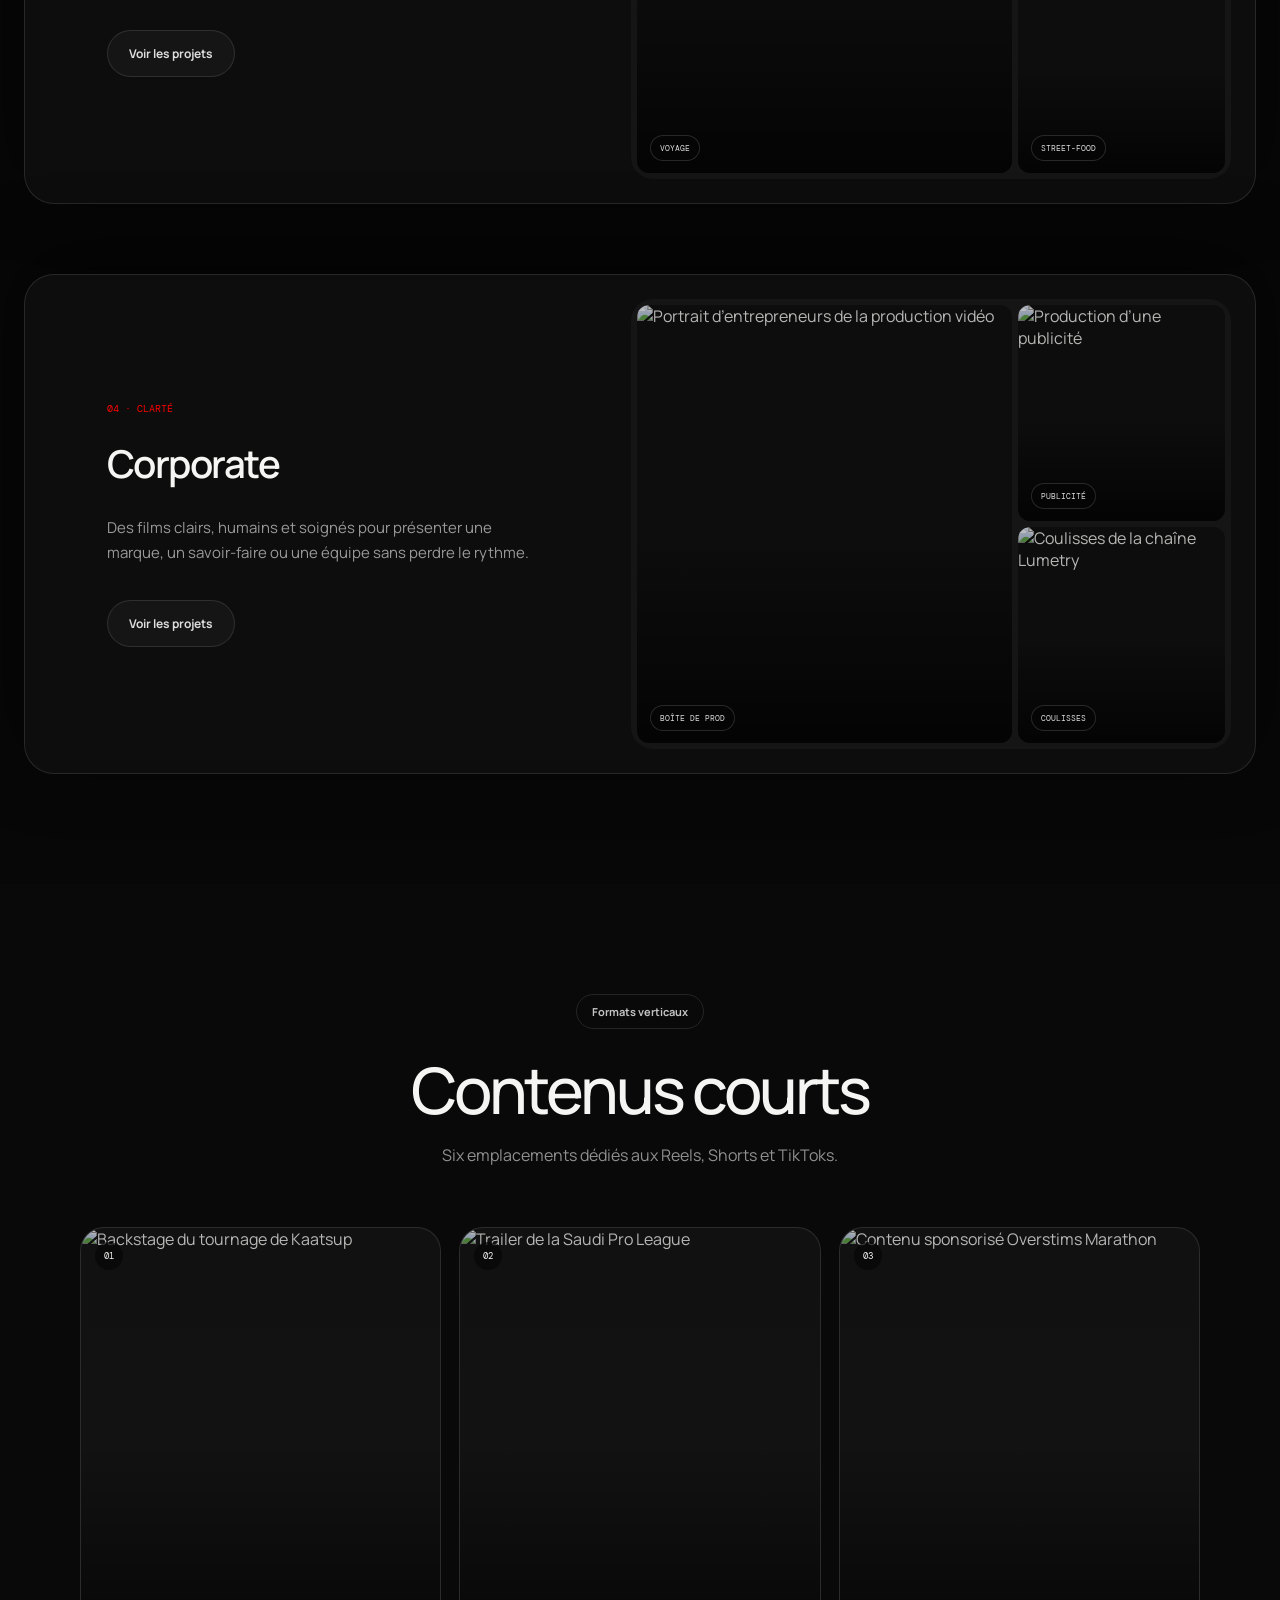
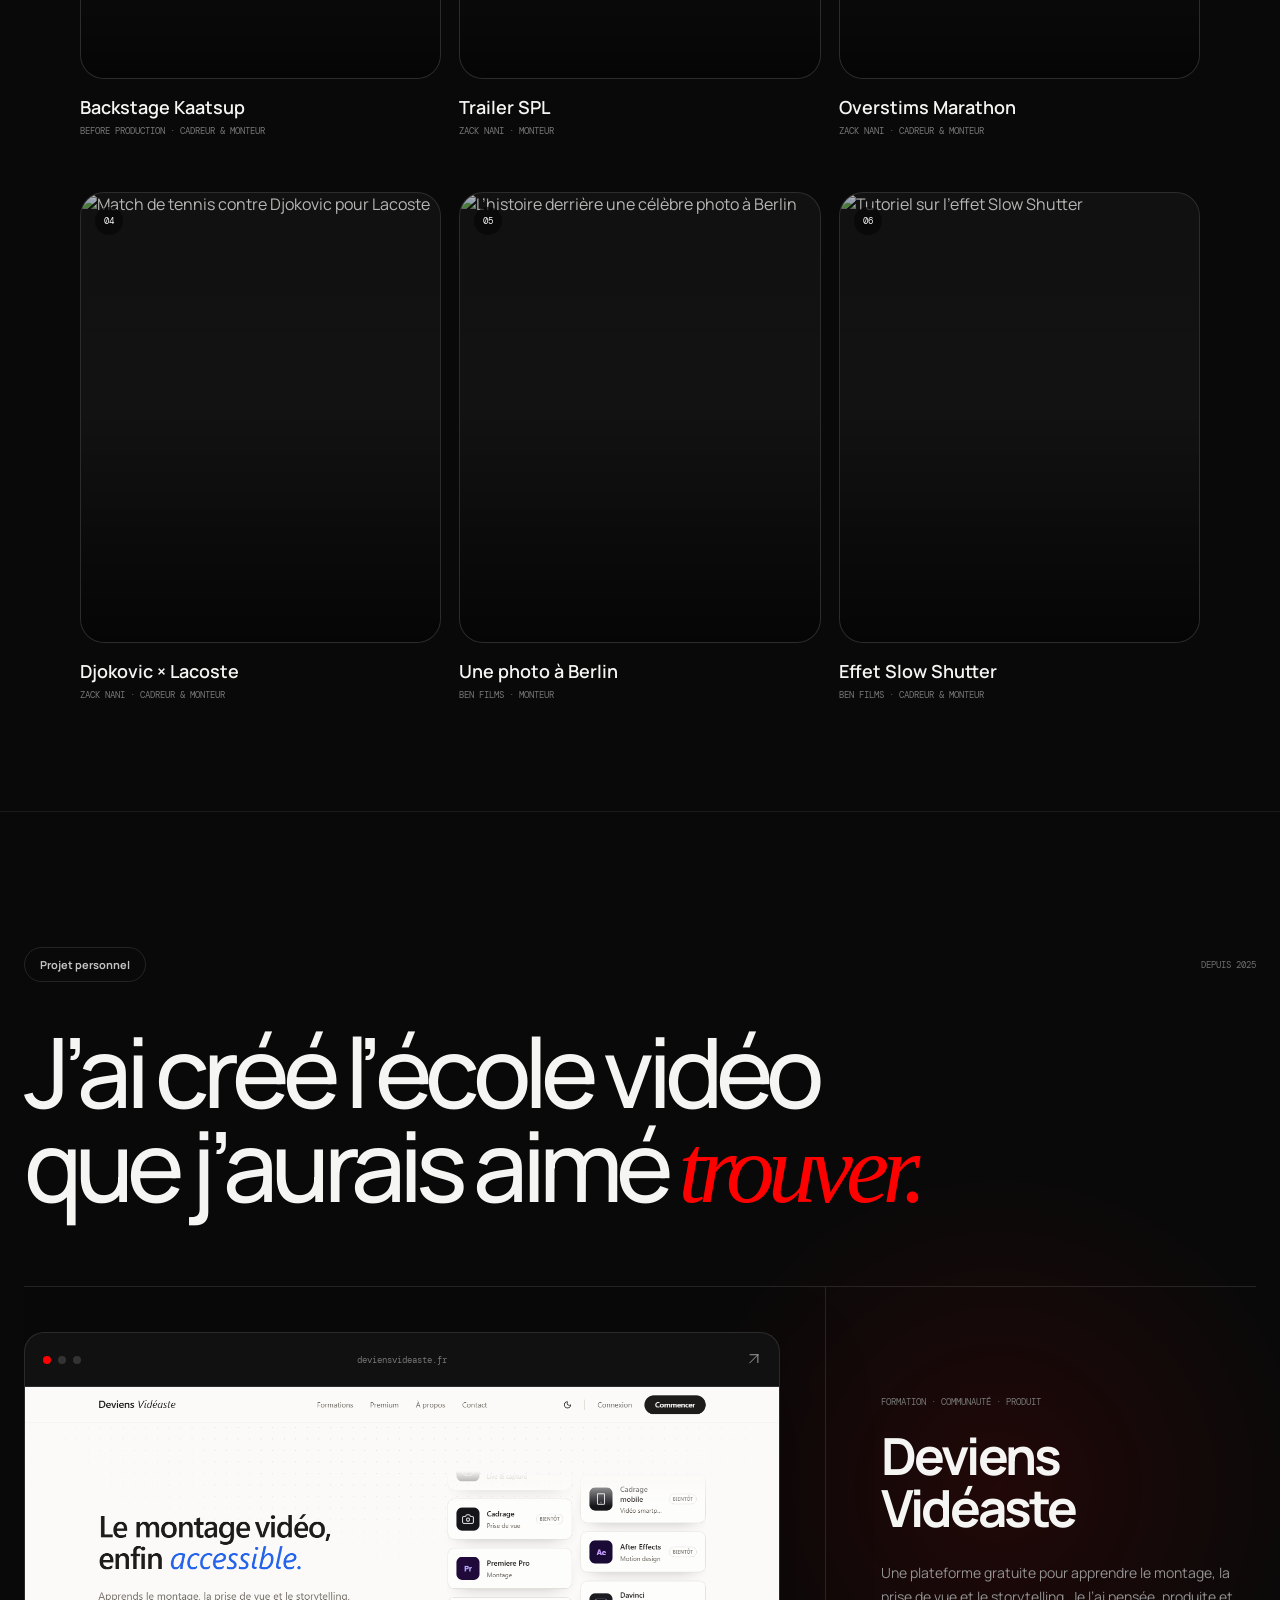
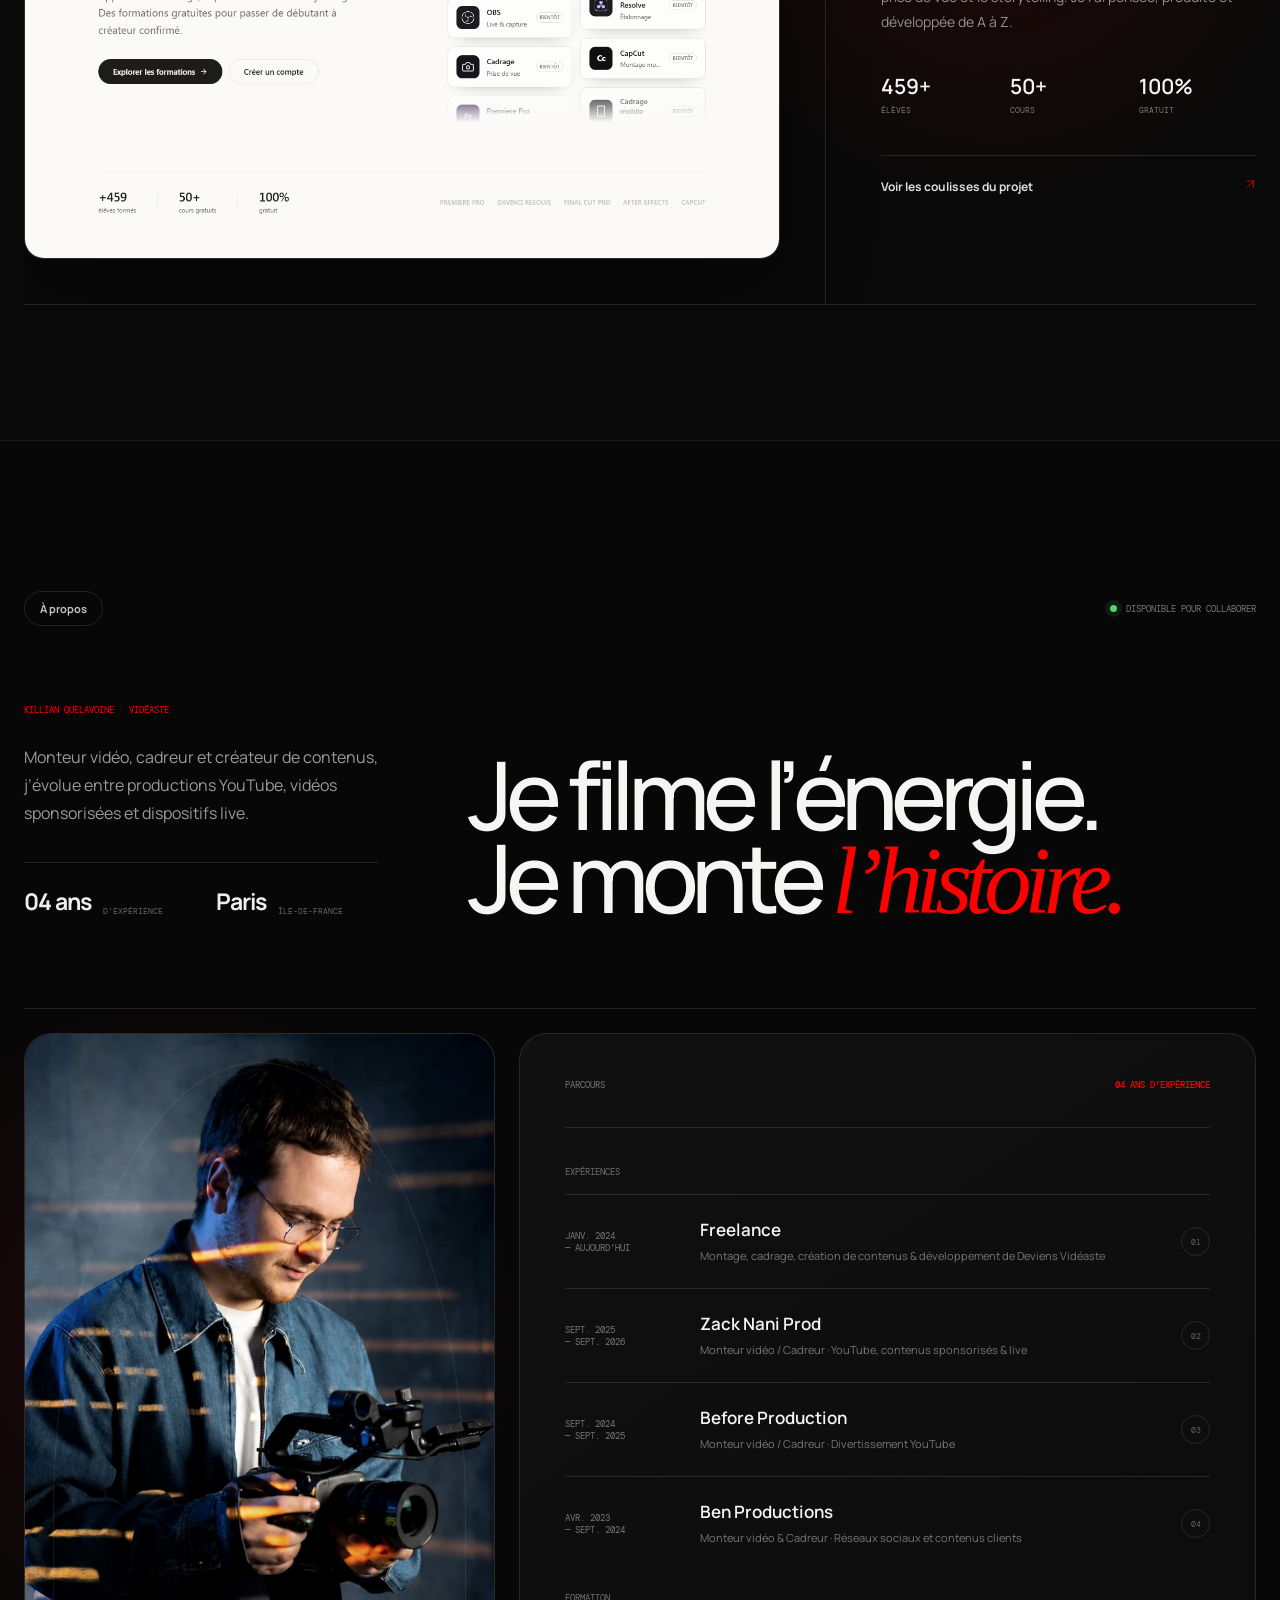
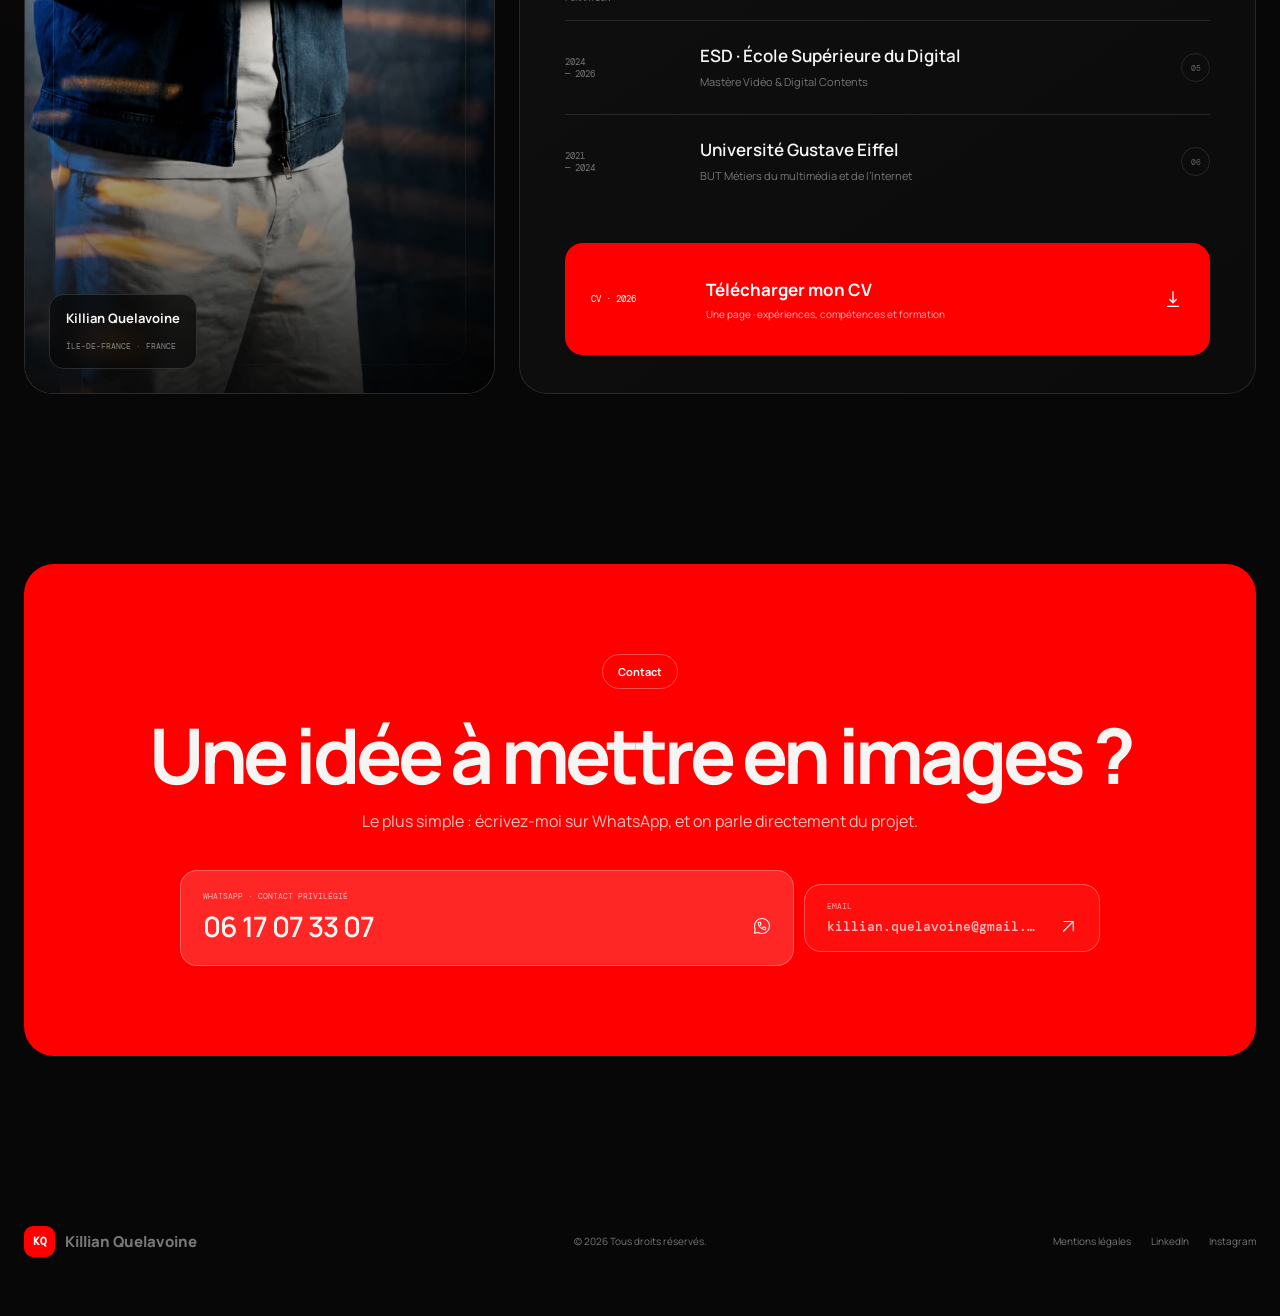
==== commit 5a8cf734: "Add files via upload" ====
--- a/index.html
+++ b/index.html
@@ -207,7 +207,7 @@
               <section class="career-group" aria-labelledby="experience-title">
                 <h3 id="experience-title">Expériences</h3>
                 <article><time>Janv. 2024<br />— Aujourd’hui</time><div><strong>Freelance</strong><span>Montage, cadrage, création de contenus & développement de Deviens Vidéaste</span></div><i>01</i></article>
-                <article><time>Sept. 2025<br />— Août 2026</time><div><strong>Zack Nani Prod</strong><span>Monteur vidéo / Cadreur · YouTube, contenus sponsorisés & live</span></div><i>02</i></article>
+                <article><time>Sept. 2025<br />— Sept. 2026</time><div><strong>Zack Nani Prod</strong><span>Monteur vidéo / Cadreur · YouTube, contenus sponsorisés & live</span></div><i>02</i></article>
                 <article><time>Sept. 2024<br />— Sept. 2025</time><div><strong>Before Production</strong><span>Monteur vidéo / Cadreur · Divertissement YouTube</span></div><i>03</i></article>
                 <article><time>Avr. 2023<br />— Sept. 2024</time><div><strong>Ben Productions</strong><span>Monteur vidéo & Cadreur · Réseaux sociaux et contenus clients</span></div><i>04</i></article>
               </section>
--- a/styles.css
+++ b/styles.css
@@ -360,23 +360,28 @@
 .catalog-hero-bottom p { max-width: 620px; margin: 0; color: #888; font-size: 16px; line-height: 1.7; }
 .catalog-hero-bottom strong { color: var(--red); font-size: clamp(50px, 6vw, 90px); line-height: .8; letter-spacing: -.07em; }
 .catalog-hero-bottom small { display: block; margin-top: 14px; color: #777; font: 8px var(--mono); letter-spacing: 0; text-align: right; text-transform: uppercase; }
-.catalog-controls { position: sticky; z-index: 8; top: 12px; width: calc(100% - 36px); display: grid; grid-template-columns: minmax(0, 1fr) auto; gap: 14px; align-items: center; margin: 18px auto 0; padding: 11px 12px; border: 1px solid var(--line); border-radius: 20px; background: rgba(9,9,9,.92); box-shadow: 0 16px 55px rgba(0,0,0,.32); backdrop-filter: blur(18px); }
-.catalog-filter-fields { min-width: 0; display: grid; grid-template-columns: repeat(4, minmax(145px, 1fr)); gap: 8px; }
-.catalog-select { min-width: 0; min-height: 47px; display: grid; grid-template-columns: auto minmax(0, 1fr); gap: 12px; align-items: center; padding: 7px 11px 7px 13px; border: 1px solid rgba(255,255,255,.08); border-radius: 14px; background: #111; transition: border-color .2s, background .2s; }
-.catalog-select:hover { border-color: rgba(255,255,255,.17); background: #141414; }
-.catalog-select:focus-within { border-color: rgba(255,0,0,.55); box-shadow: 0 0 0 2px rgba(255,0,0,.08); }
-.catalog-select > span { color: #5f5f5f; font: 8px var(--mono); text-transform: uppercase; }
-.catalog-select > div { position: relative; min-width: 0; }
-.catalog-select > div::after { content: ""; position: absolute; right: 2px; top: 50%; width: 5px; height: 5px; border-right: 1px solid #777; border-bottom: 1px solid #777; pointer-events: none; transform: translateY(-70%) rotate(45deg); }
-.catalog-select select { cursor: pointer; width: 100%; padding: 5px 18px 5px 0; border: 0; outline: 0; appearance: none; background: transparent; color: #e4e4e4; font: 600 10px var(--sans); white-space: nowrap; text-overflow: ellipsis; }
-.catalog-select select option { background: #111; color: white; }
-.catalog-select-sort { border-color: rgba(255,0,0,.16); }
+.catalog-controls { position: sticky; z-index: 8; top: 12px; width: calc(100% - 36px); margin: 18px auto 0; padding: 15px 18px 13px; border-block: 1px solid var(--line); background: rgba(8,8,8,.94); box-shadow: 0 18px 55px rgba(0,0,0,.28); backdrop-filter: blur(18px); }
+.catalog-control-top { display: grid; grid-template-columns: auto auto auto minmax(150px, 1fr); gap: 22px; align-items: end; }
+.catalog-filter-group { min-width: 0; }
+.catalog-filter-group > span, .catalog-filter-category > span { display: block; margin: 0 0 7px 3px; color: #5f5f5f; font: 8px var(--mono); text-transform: uppercase; }
+.catalog-segment { display: flex; gap: 3px; padding: 3px; border: 1px solid rgba(255,255,255,.08); border-radius: 15px; background: #101010; }
+.catalog-segment button, .catalog-category-list button { cursor: pointer; border: 0; background: transparent; color: #777; font: 600 10px var(--sans); transition: color .2s, background .2s; }
+.catalog-segment button { padding: 8px 12px; border-radius: 11px; white-space: nowrap; }
+.catalog-segment button:hover, .catalog-category-list button:hover { color: white; }
+.catalog-segment button.active { background: #f0f0ed; color: #090909; }
+.catalog-filter-sort .catalog-segment button.active { background: var(--red); color: white; }
 .catalog-filter-meta { justify-self: end; display: flex; align-items: center; gap: 16px; color: #666; font: 8px var(--mono); text-transform: uppercase; }
 .catalog-filter-meta > span { white-space: nowrap; }
 .catalog-filter-meta button { cursor: pointer; display: inline-flex; align-items: center; gap: 7px; padding: 10px 13px; border: 1px solid var(--line); border-radius: 17px; background: transparent; color: #aaa; font: 600 10px var(--sans); }
 .catalog-filter-meta button:hover { border-color: rgba(255,255,255,.26); color: white; }
 .catalog-filter-meta button .icon { width: 14px; height: 14px; transition: transform .35s; }
 .catalog-filter-meta button:hover .icon { transform: rotate(75deg); }
+.catalog-filter-category { display: grid; grid-template-columns: auto 1fr; gap: 18px; align-items: center; margin-top: 13px; padding-top: 12px; border-top: 1px solid rgba(255,255,255,.075); }
+.catalog-filter-category > span { margin: 0; }
+.catalog-category-list { display: flex; flex-wrap: wrap; gap: 5px 22px; }
+.catalog-category-list button { position: relative; padding: 5px 0; }
+.catalog-category-list button.active { color: white; }
+.catalog-category-list button.active::after { content: ""; position: absolute; right: 0; bottom: 0; left: 0; height: 1px; background: var(--red); }
 .catalog-results { padding: 58px 18px 125px; }
 .catalog-grid { display: grid; grid-template-columns: repeat(4, minmax(0, 1fr)); gap: 48px 14px; }
 .catalog-card { min-width: 0; }
@@ -394,7 +399,6 @@
 .catalog-body h2 { min-height: 42px; display: -webkit-box; overflow: hidden; margin: 0; font-size: 13px; line-height: 1.55; font-weight: 600; -webkit-line-clamp: 2; -webkit-box-orient: vertical; }
 .catalog-body > div { display: flex; justify-content: space-between; flex-wrap: wrap; gap: 7px 10px; margin-top: 12px; padding-top: 10px; border-top: 1px solid var(--line); color: #686868; font: 8px var(--mono); text-transform: uppercase; }
 .catalog-date { color: #888; }
-.catalog-card.catalog-row-break { grid-column-start: 1; }
 .catalog-role { color: #aaa; }
 .catalog-empty { margin: 80px 0; color: #777; text-align: center; }
 .catalog-more { cursor: pointer; display: block; margin: 70px auto 0; padding: 15px 24px; border: 1px solid var(--line); border-radius: 25px; background: #111; color: #ddd; font: 600 11px var(--sans); }
@@ -569,9 +573,8 @@
   .visual-heading > img { display: none; }
   .visual-grid { grid-template-columns: repeat(3, 1fr); }
   .catalog-grid { grid-template-columns: repeat(3, minmax(0, 1fr)); }
-  .catalog-controls { grid-template-columns: 1fr; }
-  .catalog-filter-fields { grid-template-columns: repeat(2, minmax(0, 1fr)); }
-  .catalog-filter-meta { justify-self: stretch; justify-content: space-between; padding-top: 10px; border-top: 1px solid var(--line); }
+  .catalog-control-top { grid-template-columns: 1fr 1fr; }
+  .catalog-filter-meta { grid-column: 1 / -1; justify-self: stretch; justify-content: space-between; padding-top: 10px; border-top: 1px solid var(--line); }
   .dv-hero { min-height: auto; grid-template-columns: 1fr; gap: 50px; padding-block: 180px 100px; }
   .dv-hero-copy { padding-left: 0; }
   .dv-hero-visual { width: min(800px, 100%); margin-left: auto; }
@@ -691,14 +694,18 @@
   .catalog-hero-bottom { grid-template-columns: 1fr; gap: 38px; margin-top: 60px; }
   .catalog-hero-bottom p { font-size: 13px; }
   .catalog-hero-bottom strong { justify-self: end; }
-  .catalog-controls { position: relative; top: auto; width: calc(100% - 24px); grid-template-columns: 1fr; gap: 12px; padding: 12px; }
-  .catalog-filter-fields { grid-template-columns: repeat(2, minmax(0, 1fr)); gap: 7px; }
-  .catalog-select { min-height: 58px; grid-template-columns: 1fr; gap: 4px; padding: 9px 11px; }
-  .catalog-select select { padding-block: 3px; font-size: 10px; }
-  .catalog-filter-meta { grid-column: auto; }
+  .catalog-controls { position: relative; top: auto; width: calc(100% - 24px); padding: 14px 12px 12px; }
+  .catalog-control-top { grid-template-columns: 1fr 1fr; gap: 13px 8px; }
+  .catalog-filter-format { grid-column: 1; grid-row: 1; }
+  .catalog-filter-sort { grid-column: 2; grid-row: 1; }
+  .catalog-filter-role { grid-column: 1 / -1; grid-row: 2; }
+  .catalog-filter-meta { grid-column: 1 / -1; grid-row: 3; }
+  .catalog-segment button { flex: 1; padding: 8px 6px; font-size: 9px; }
+  .catalog-filter-category { grid-template-columns: 1fr; gap: 7px; }
+  .catalog-category-list { gap: 5px 17px; }
+  .catalog-category-list button { font-size: 9px; }
   .catalog-results { padding: 38px 10px 90px; }
   .catalog-grid { grid-template-columns: repeat(2, minmax(0, 1fr)); gap: 34px 9px; }
-  .catalog-card.catalog-row-break { grid-column-start: auto; }
   .catalog-thumb { border-radius: 5px; }
   .catalog-duration { bottom: 7px; left: 7px; padding: 5px 6px; font-size: 7px; }
   .catalog-play { display: none; }
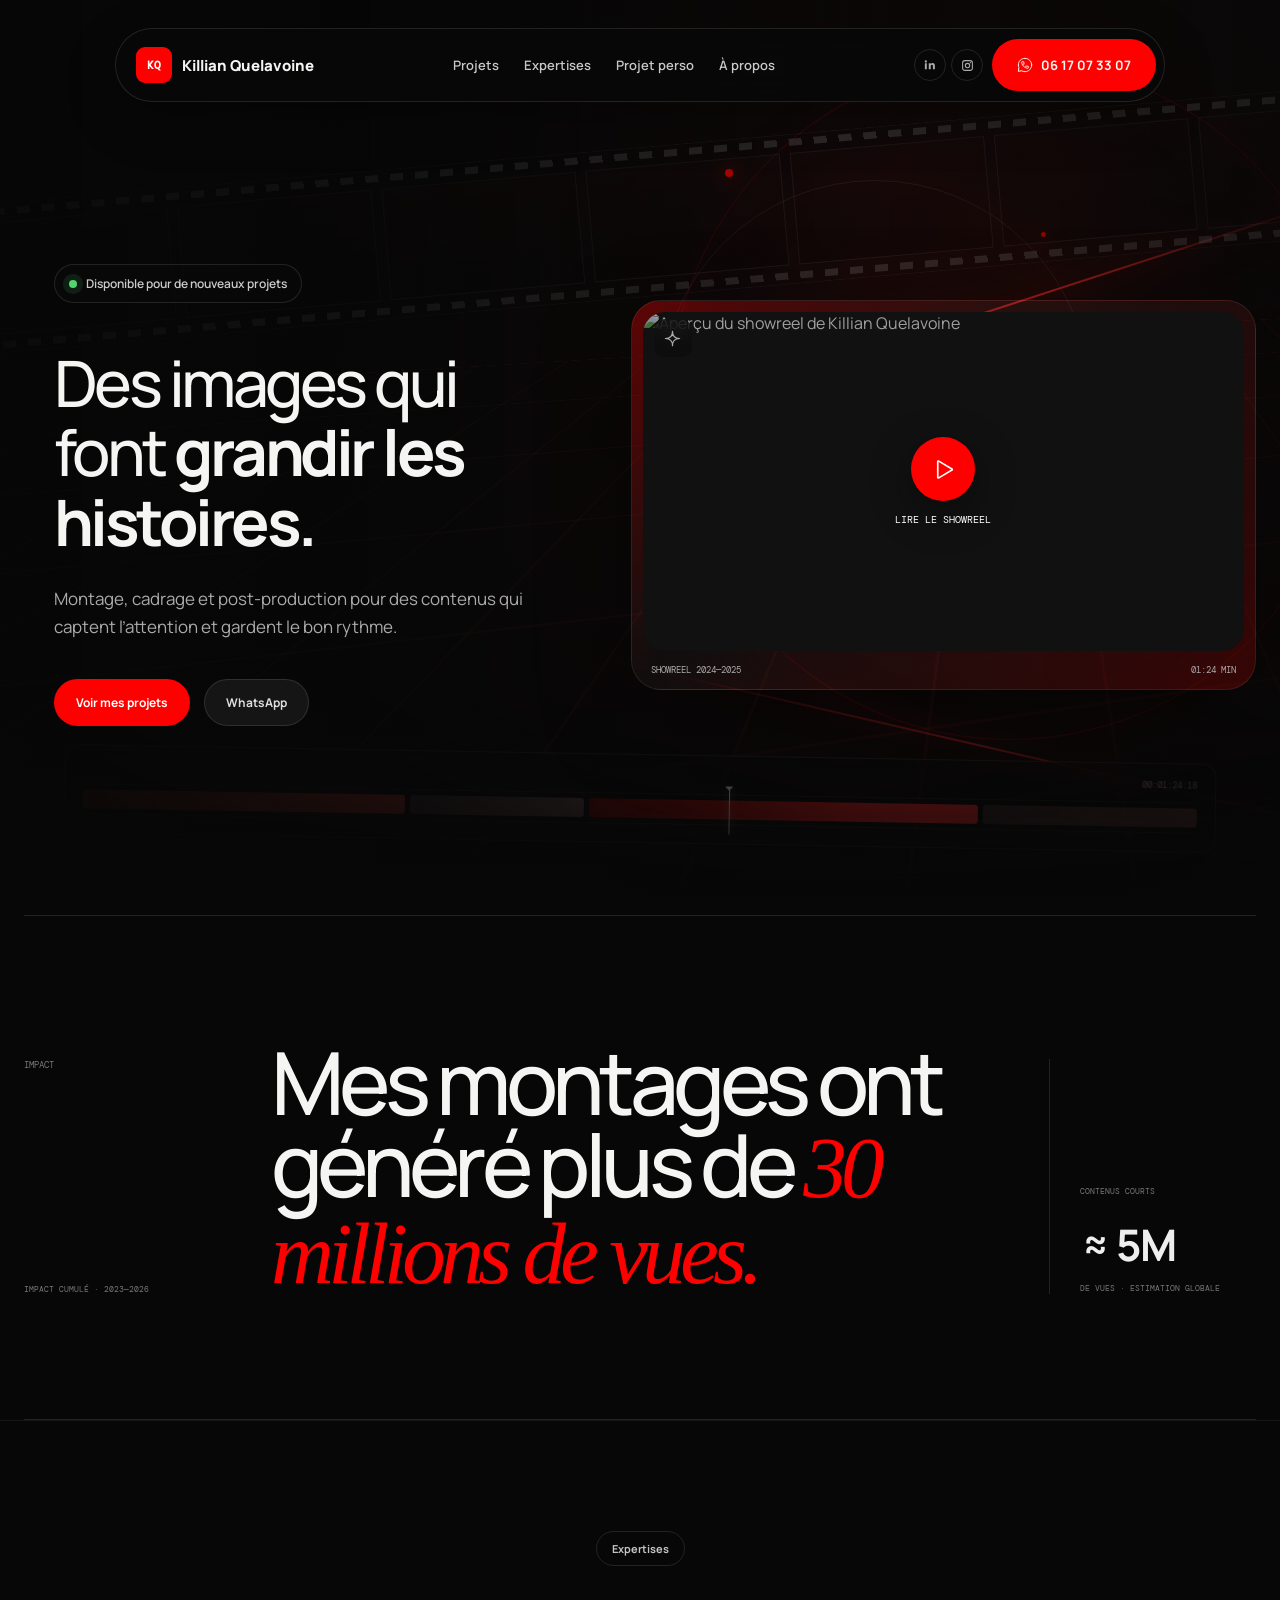
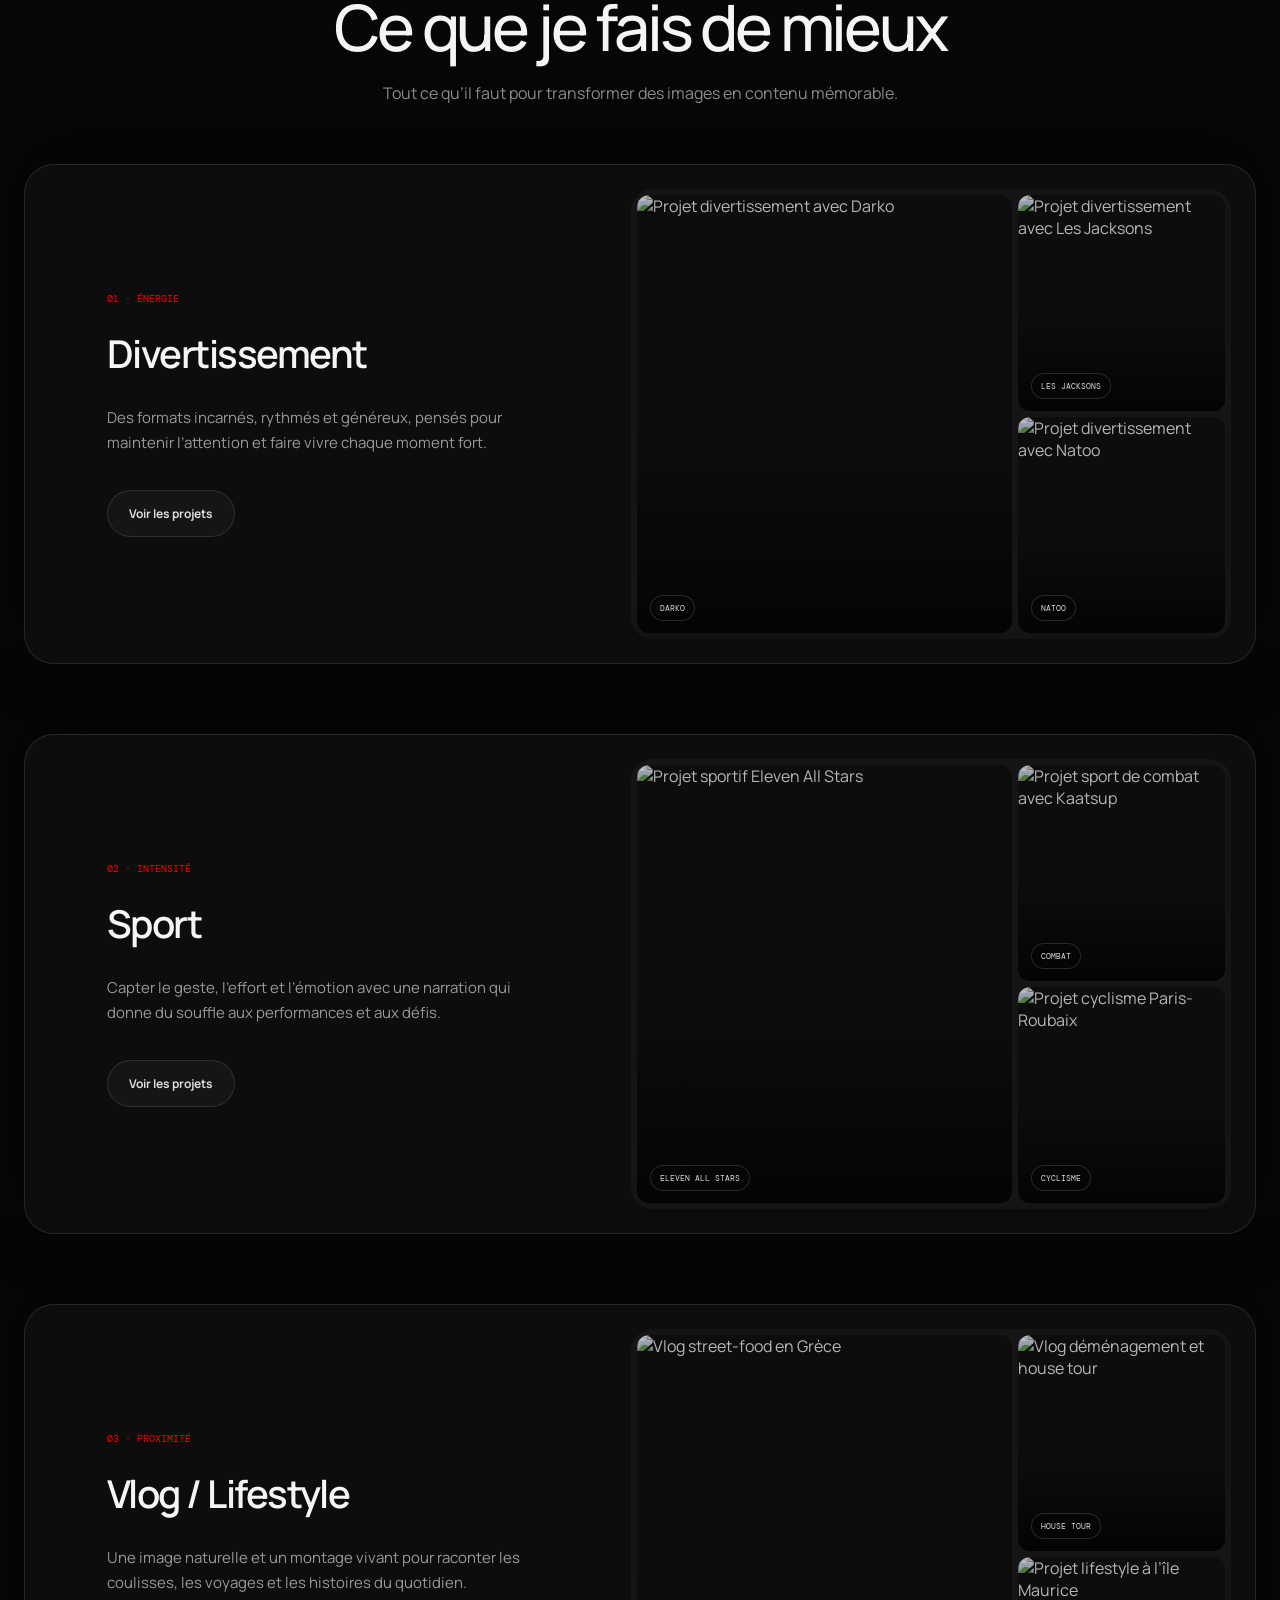
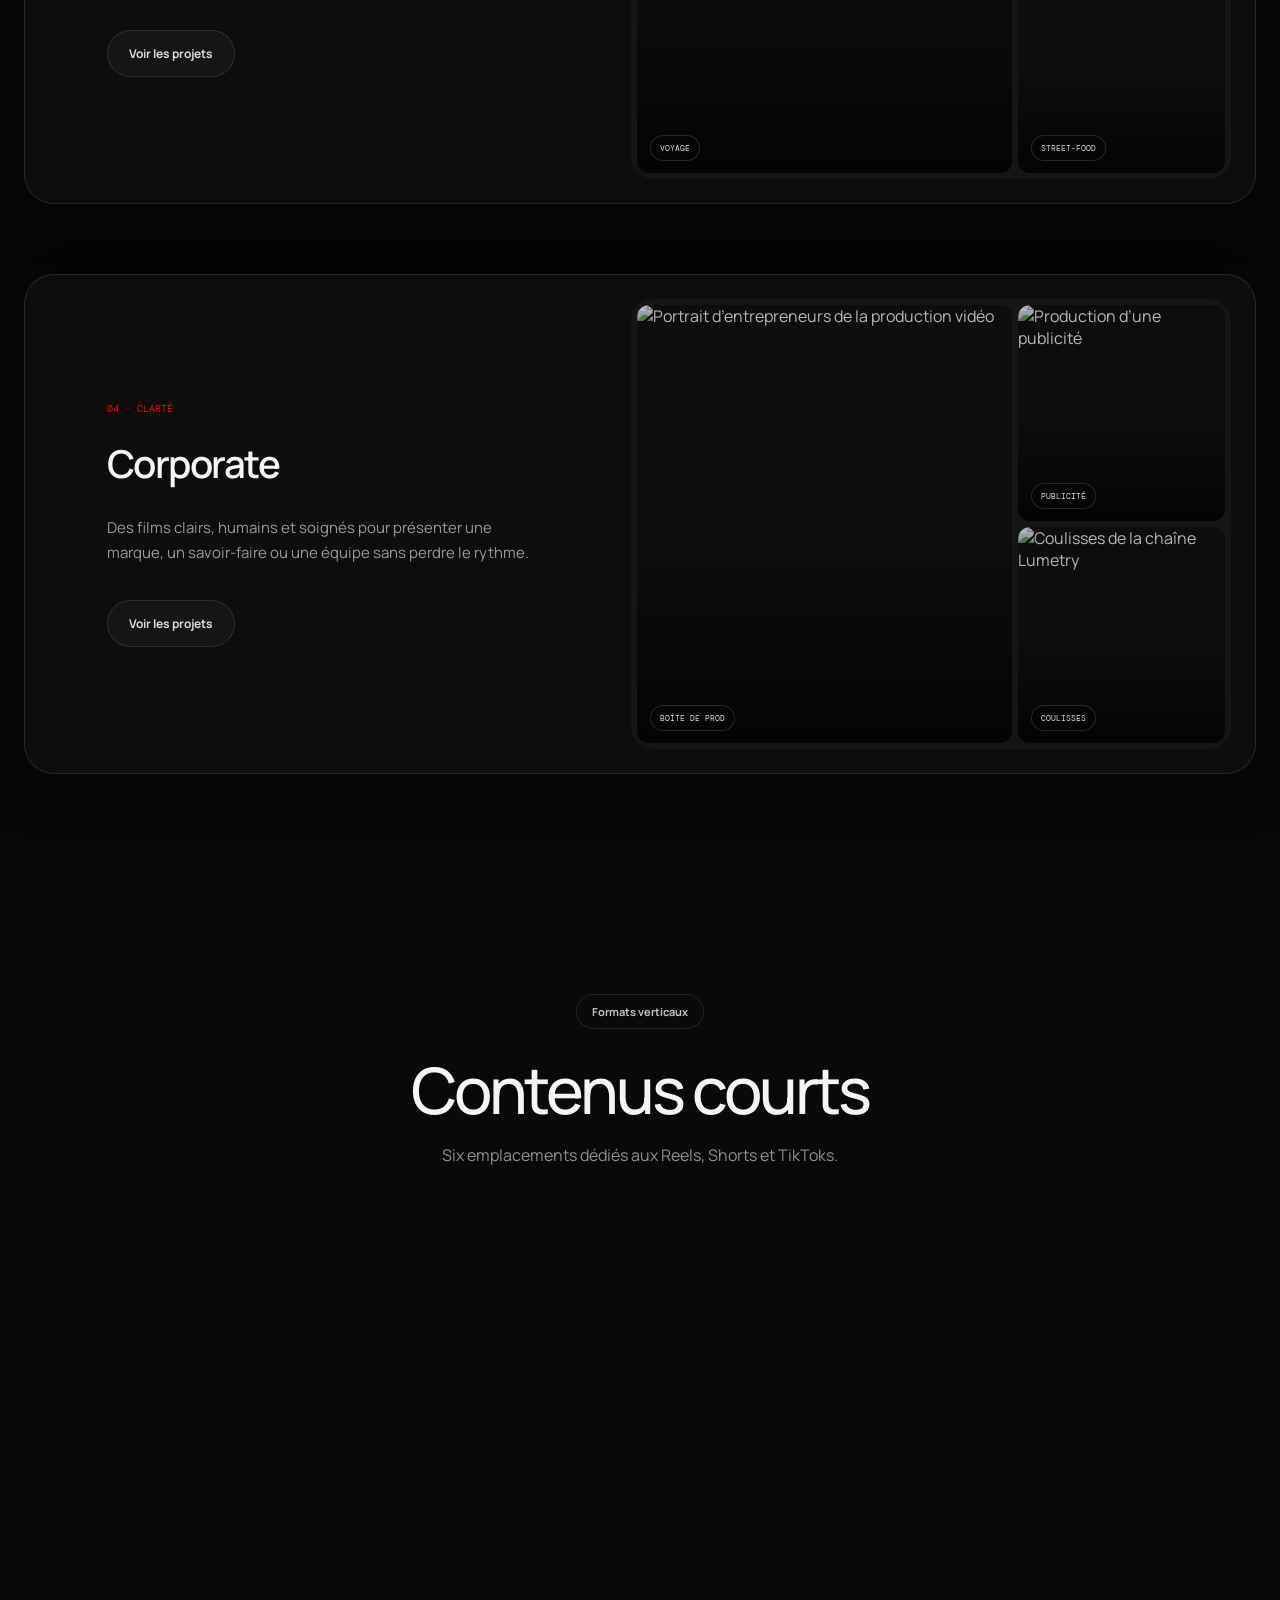
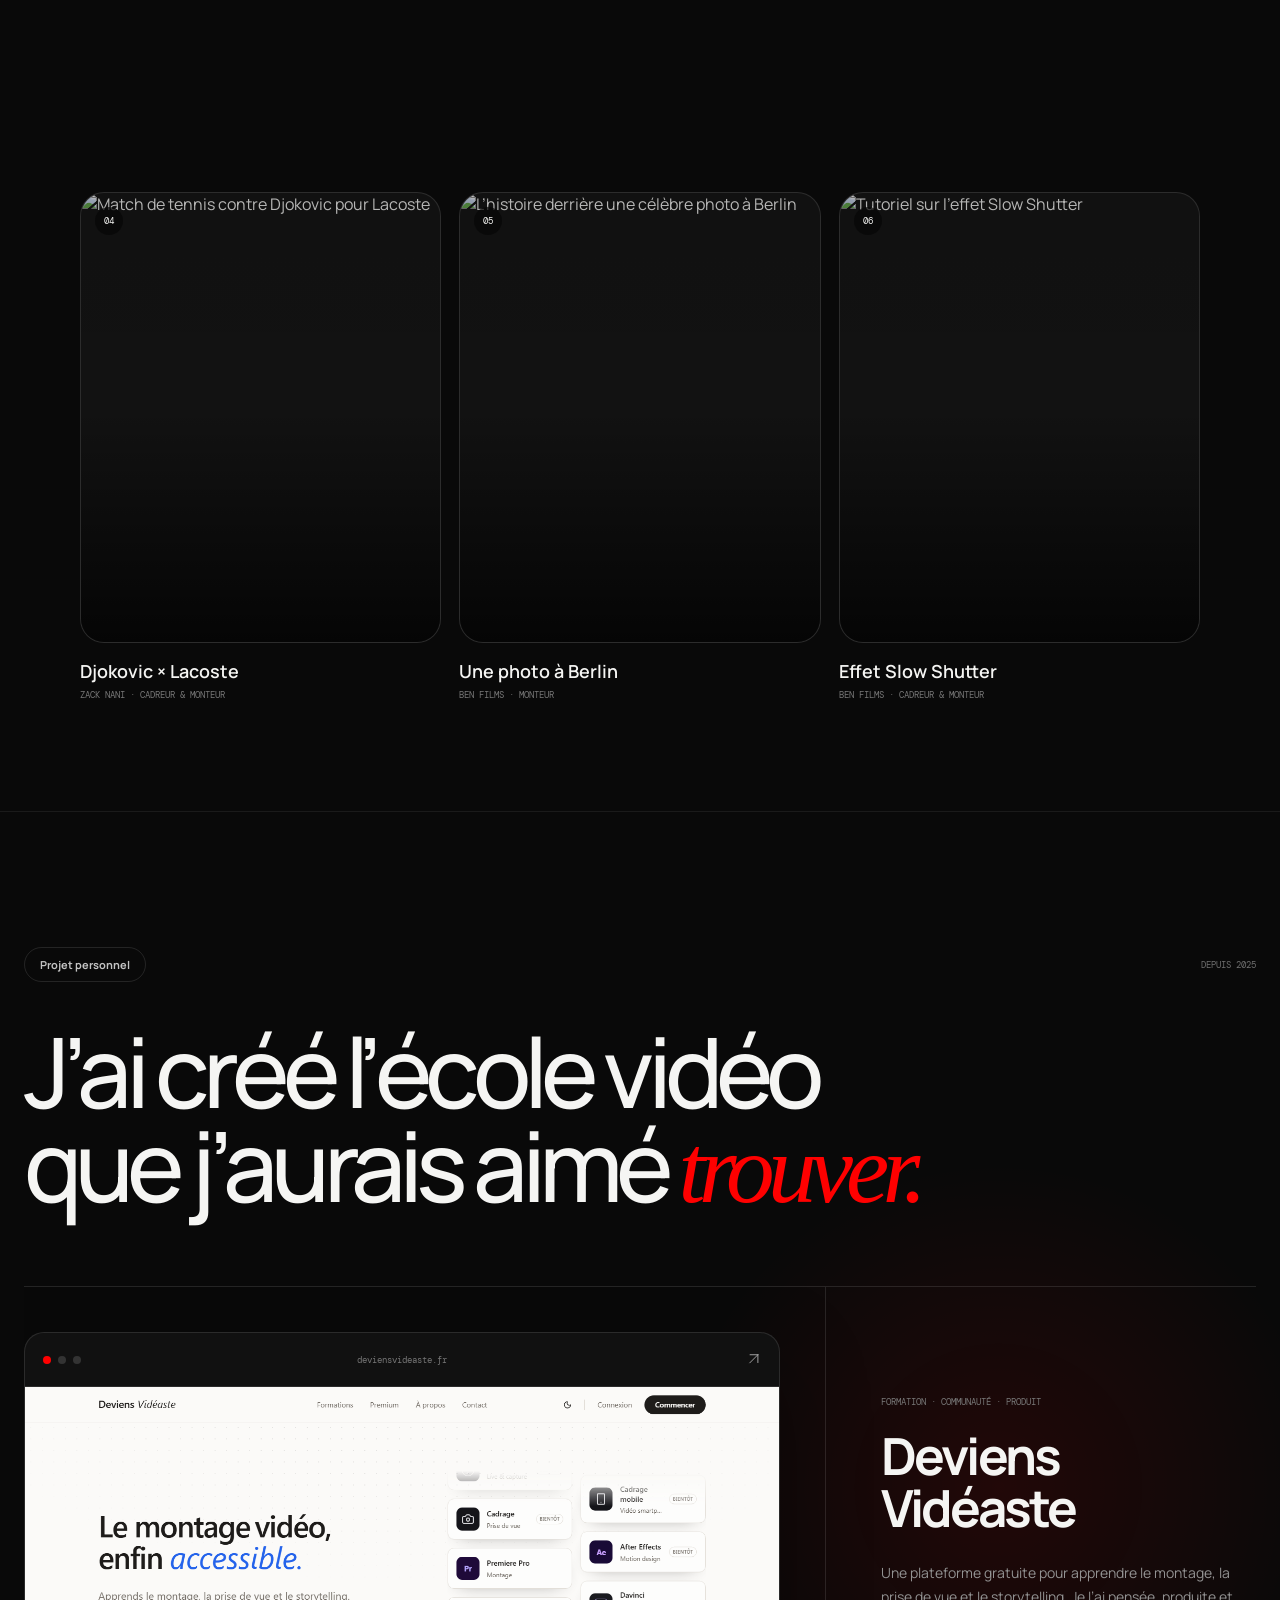
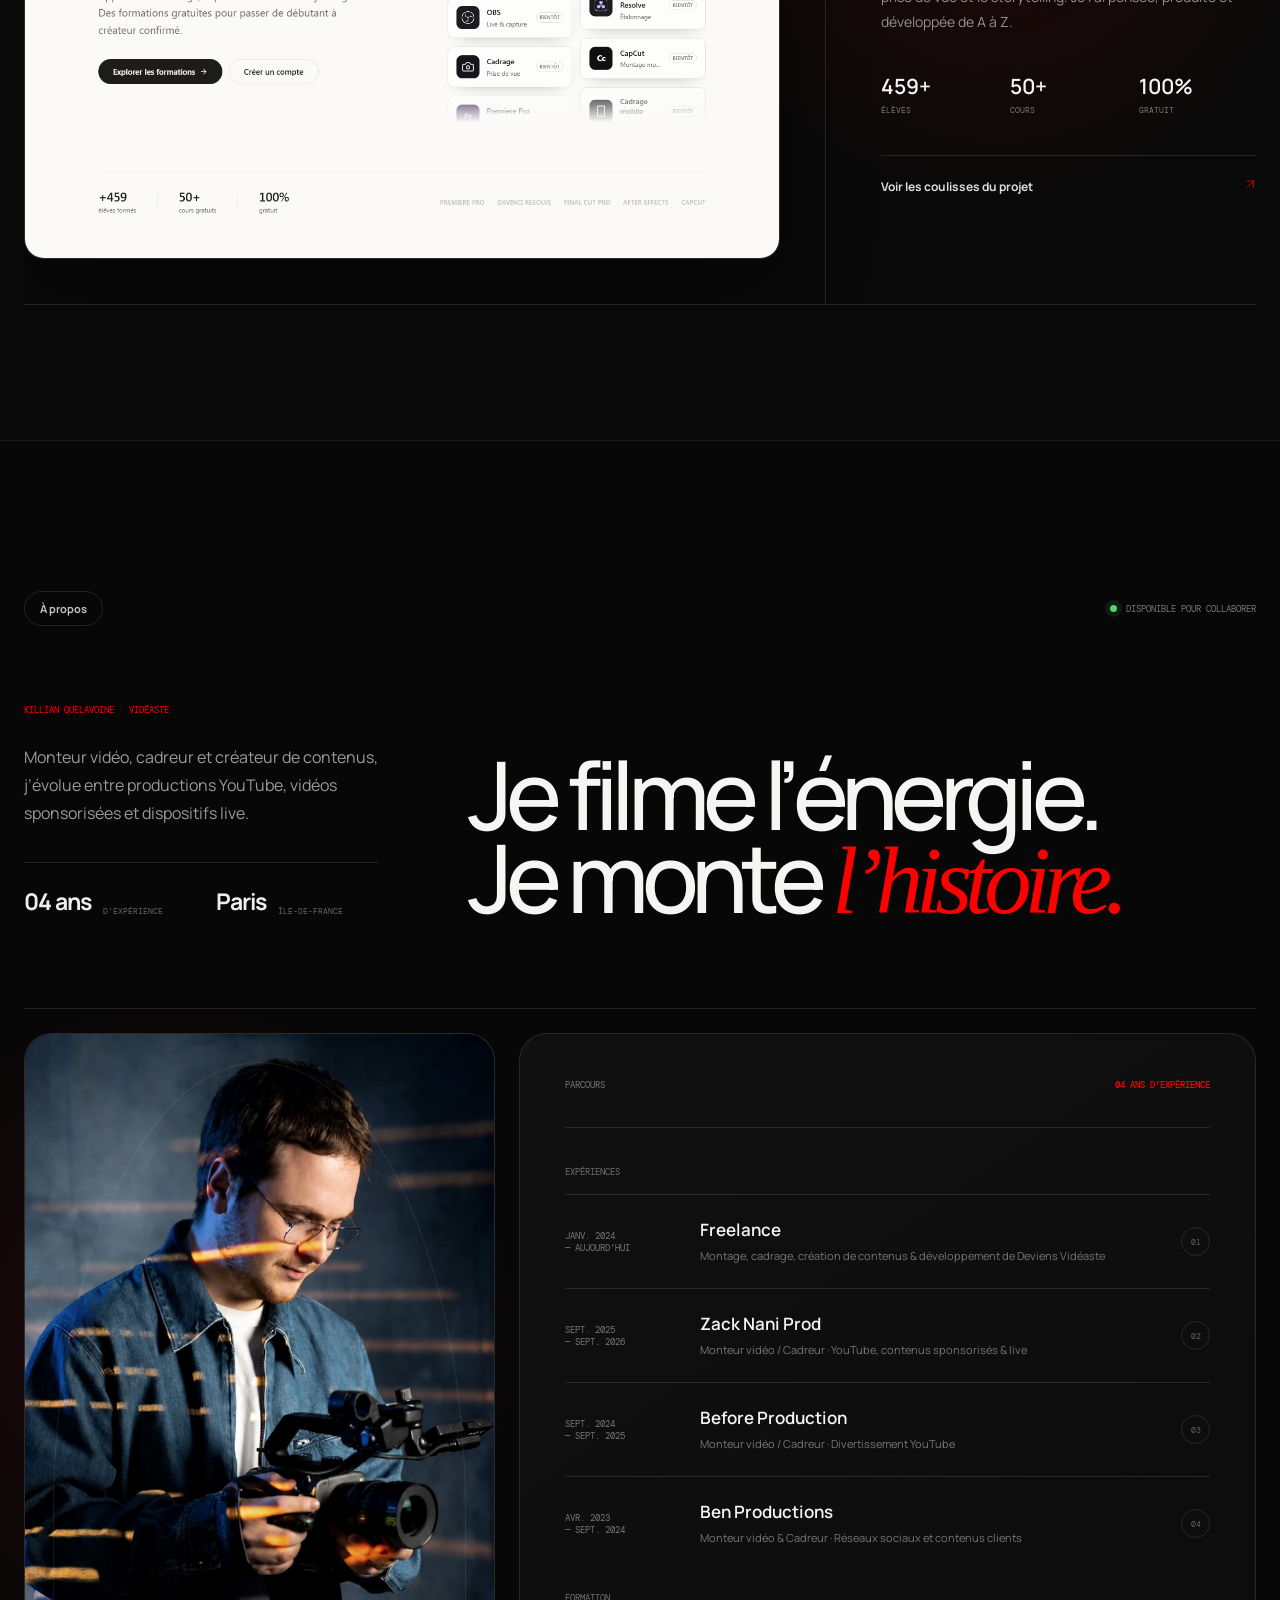
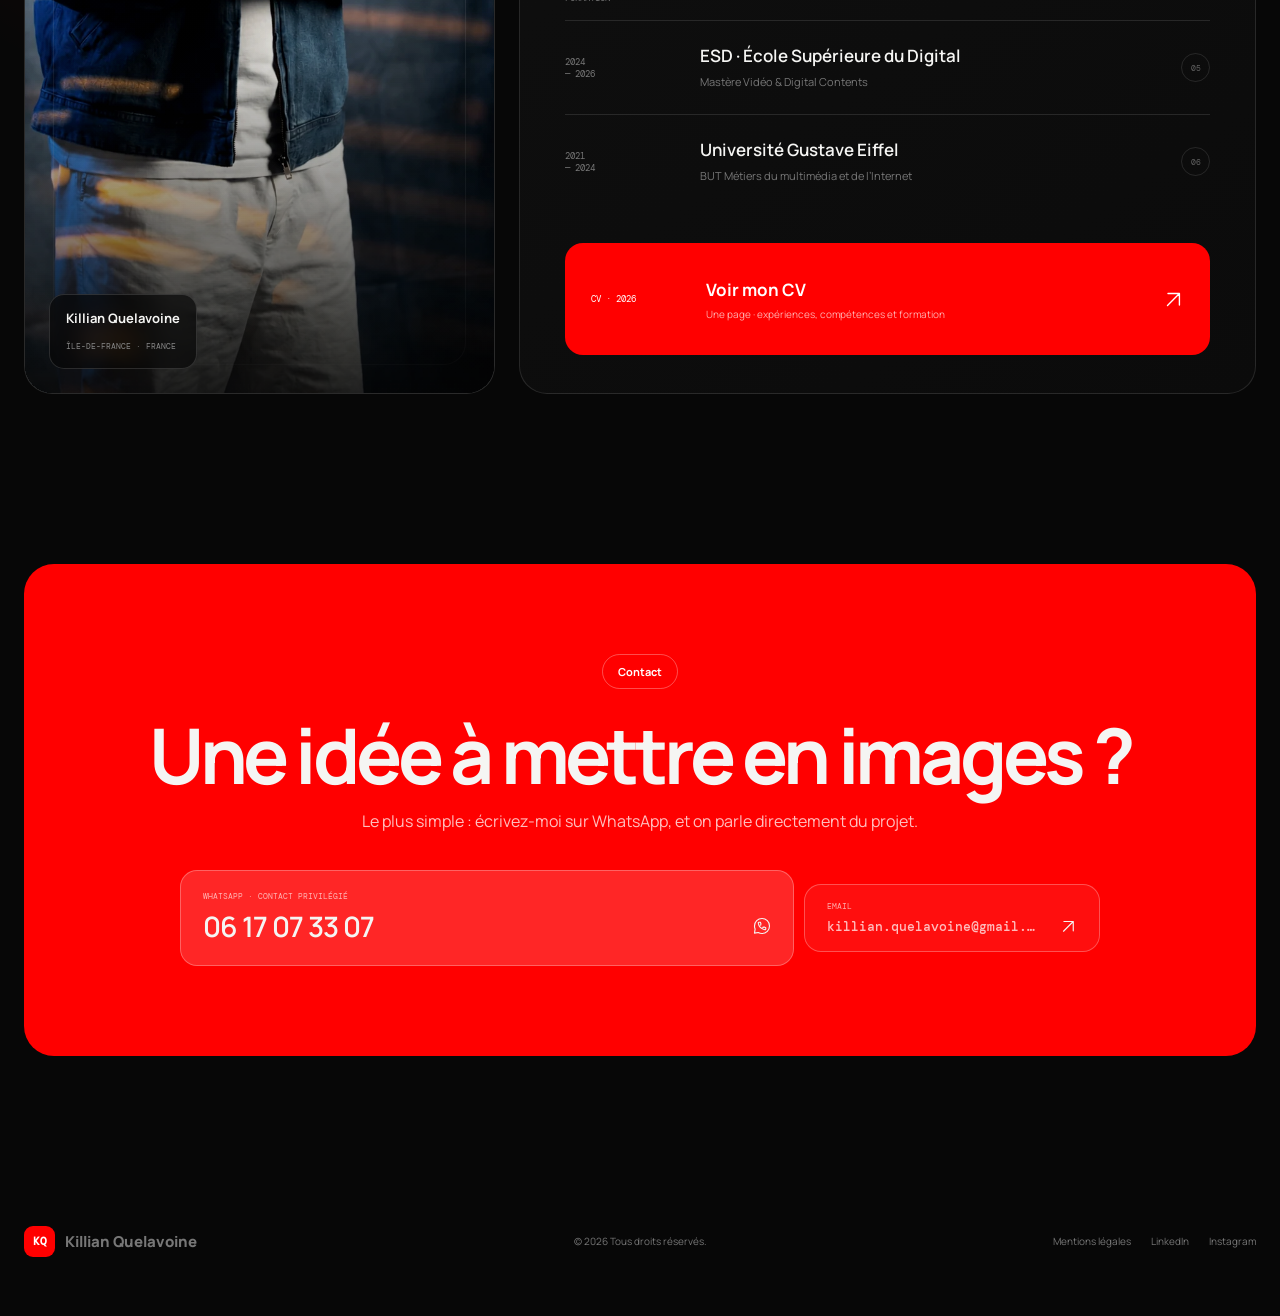
==== commit 5f5f1801: "Add files via upload" ====
--- a/index.html
+++ b/index.html
@@ -218,8 +218,8 @@
                 <article><time>2021<br />— 2024</time><div><strong>Université Gustave Eiffel</strong><span>BUT Métiers du multimédia et de l’Internet</span></div><i>06</i></article>
               </section>
 
-              <a class="about-cv" href="assets/cv/CV-Killian-Quelavoine.pdf" download="CV-Killian-Quelavoine.pdf">
-                <span>CV · 2026</span><div><strong>Télécharger mon CV</strong><small>Une page · expériences, compétences et formation</small></div><b><svg class="icon" aria-hidden="true"><use href="assets/iconoir.svg#download"></use></svg></b>
+              <a class="about-cv" href="https://drive.google.com/file/d/1WdxrIVMifGHlGWgNYSFl2JE4yFBJ_O9X/view?usp=sharing" target="_blank" rel="noreferrer">
+                <span>CV · 2026</span><div><strong>Voir mon CV</strong><small>Une page · expériences, compétences et formation</small></div><b><svg class="icon" aria-hidden="true"><use href="assets/iconoir.svg#arrow-up-right"></use></svg></b>
               </a>
             </div>
           </div>
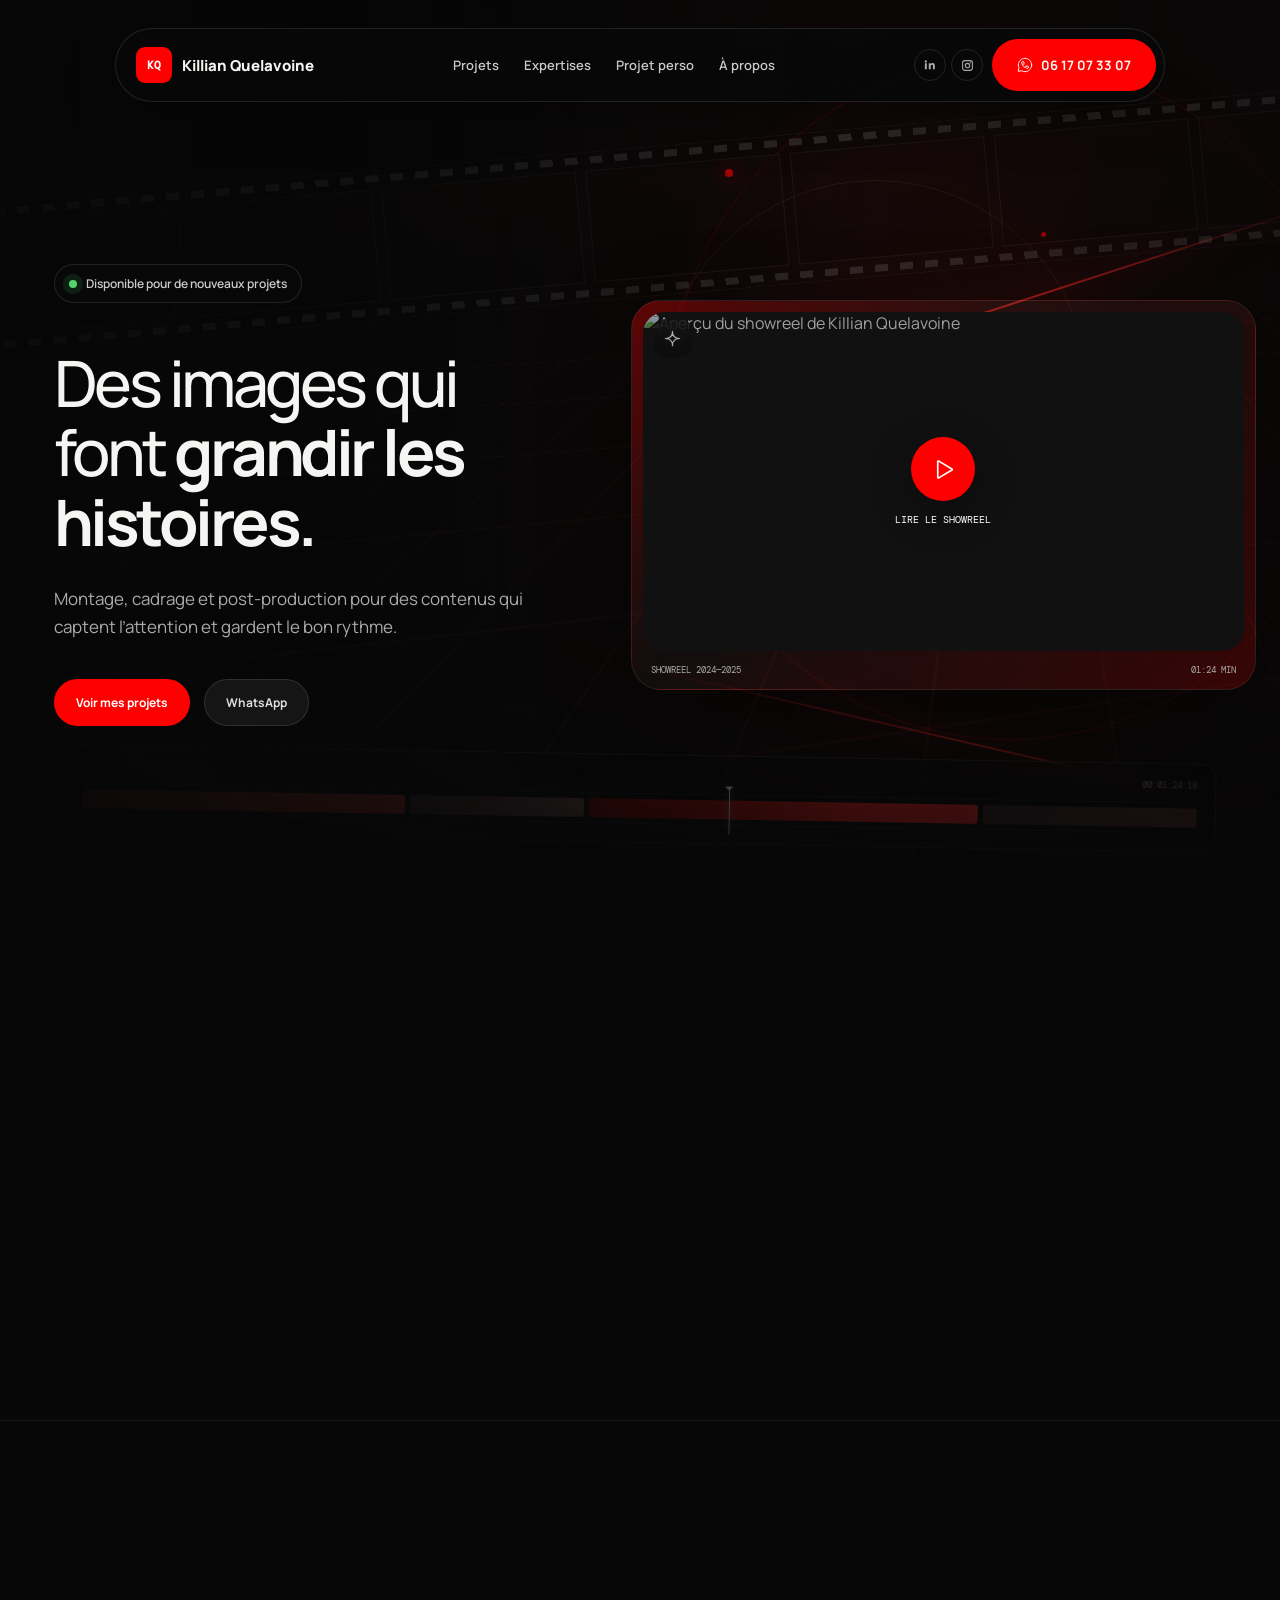
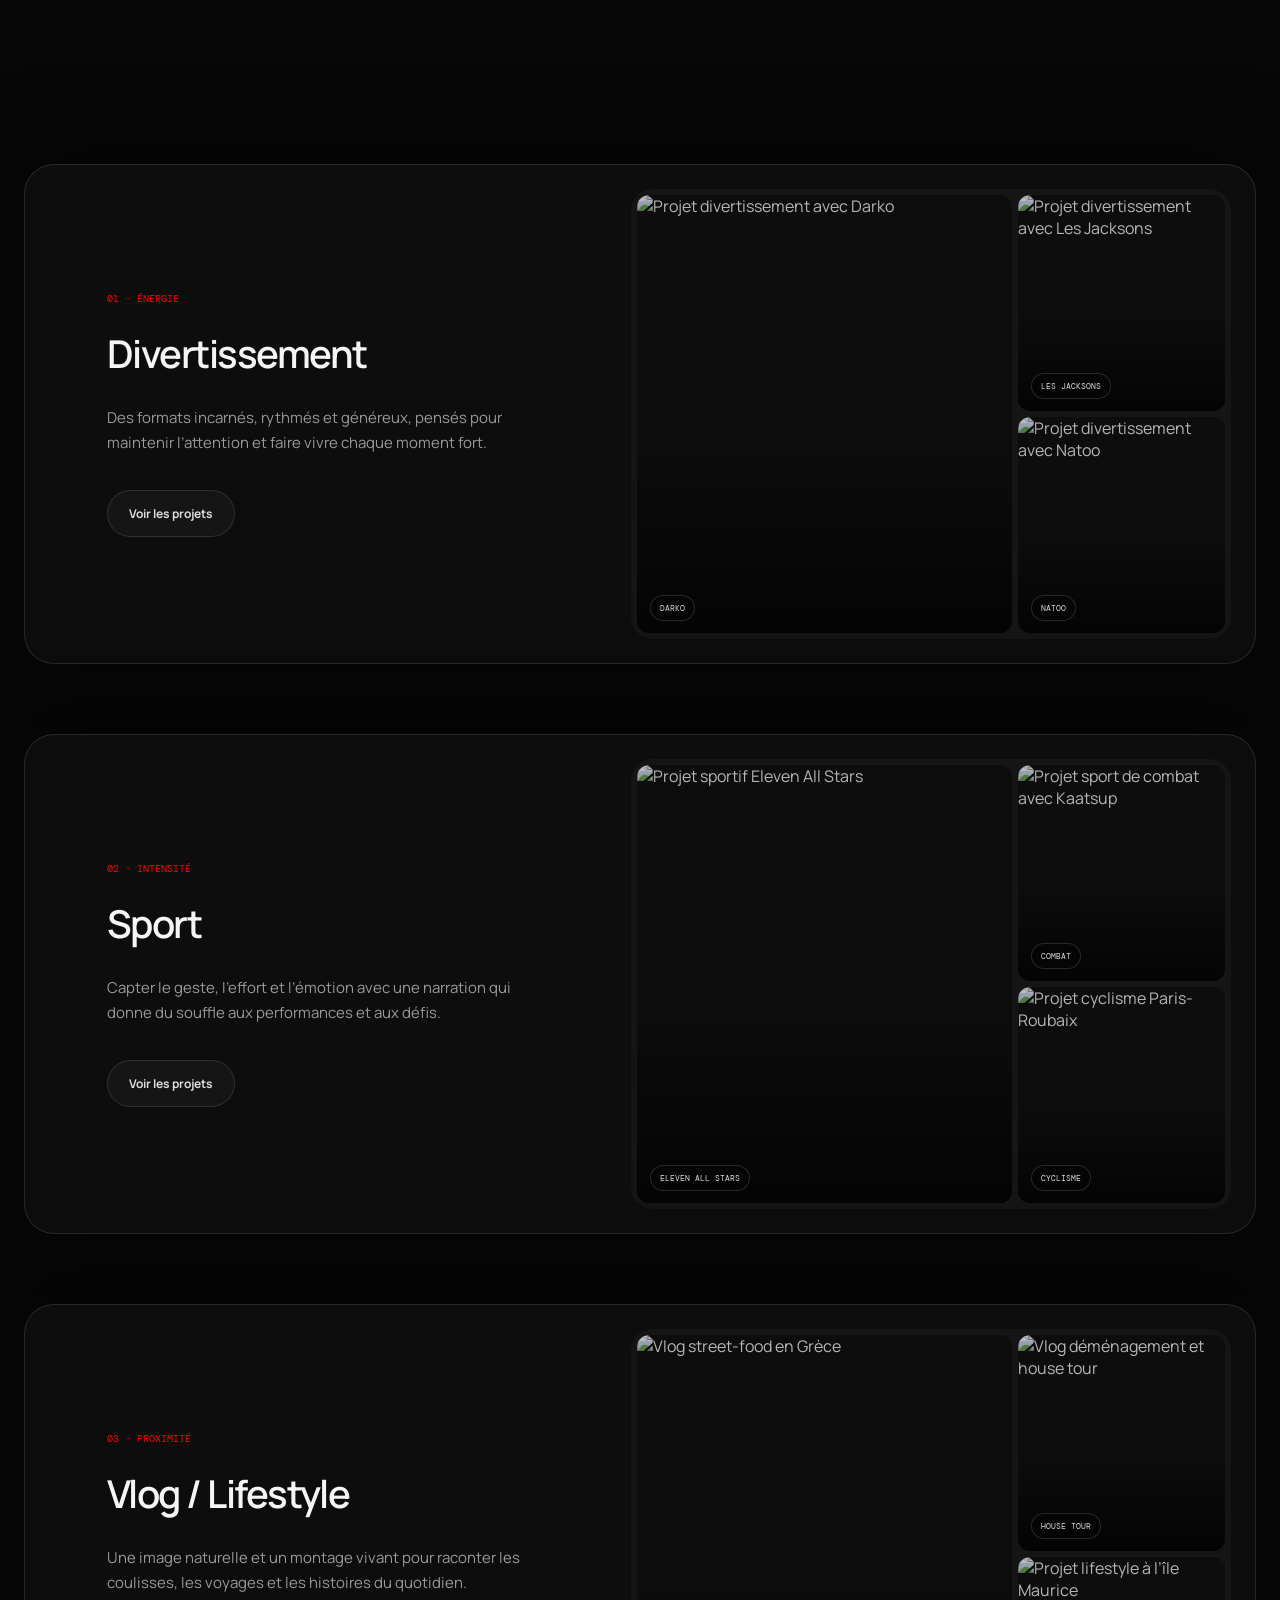
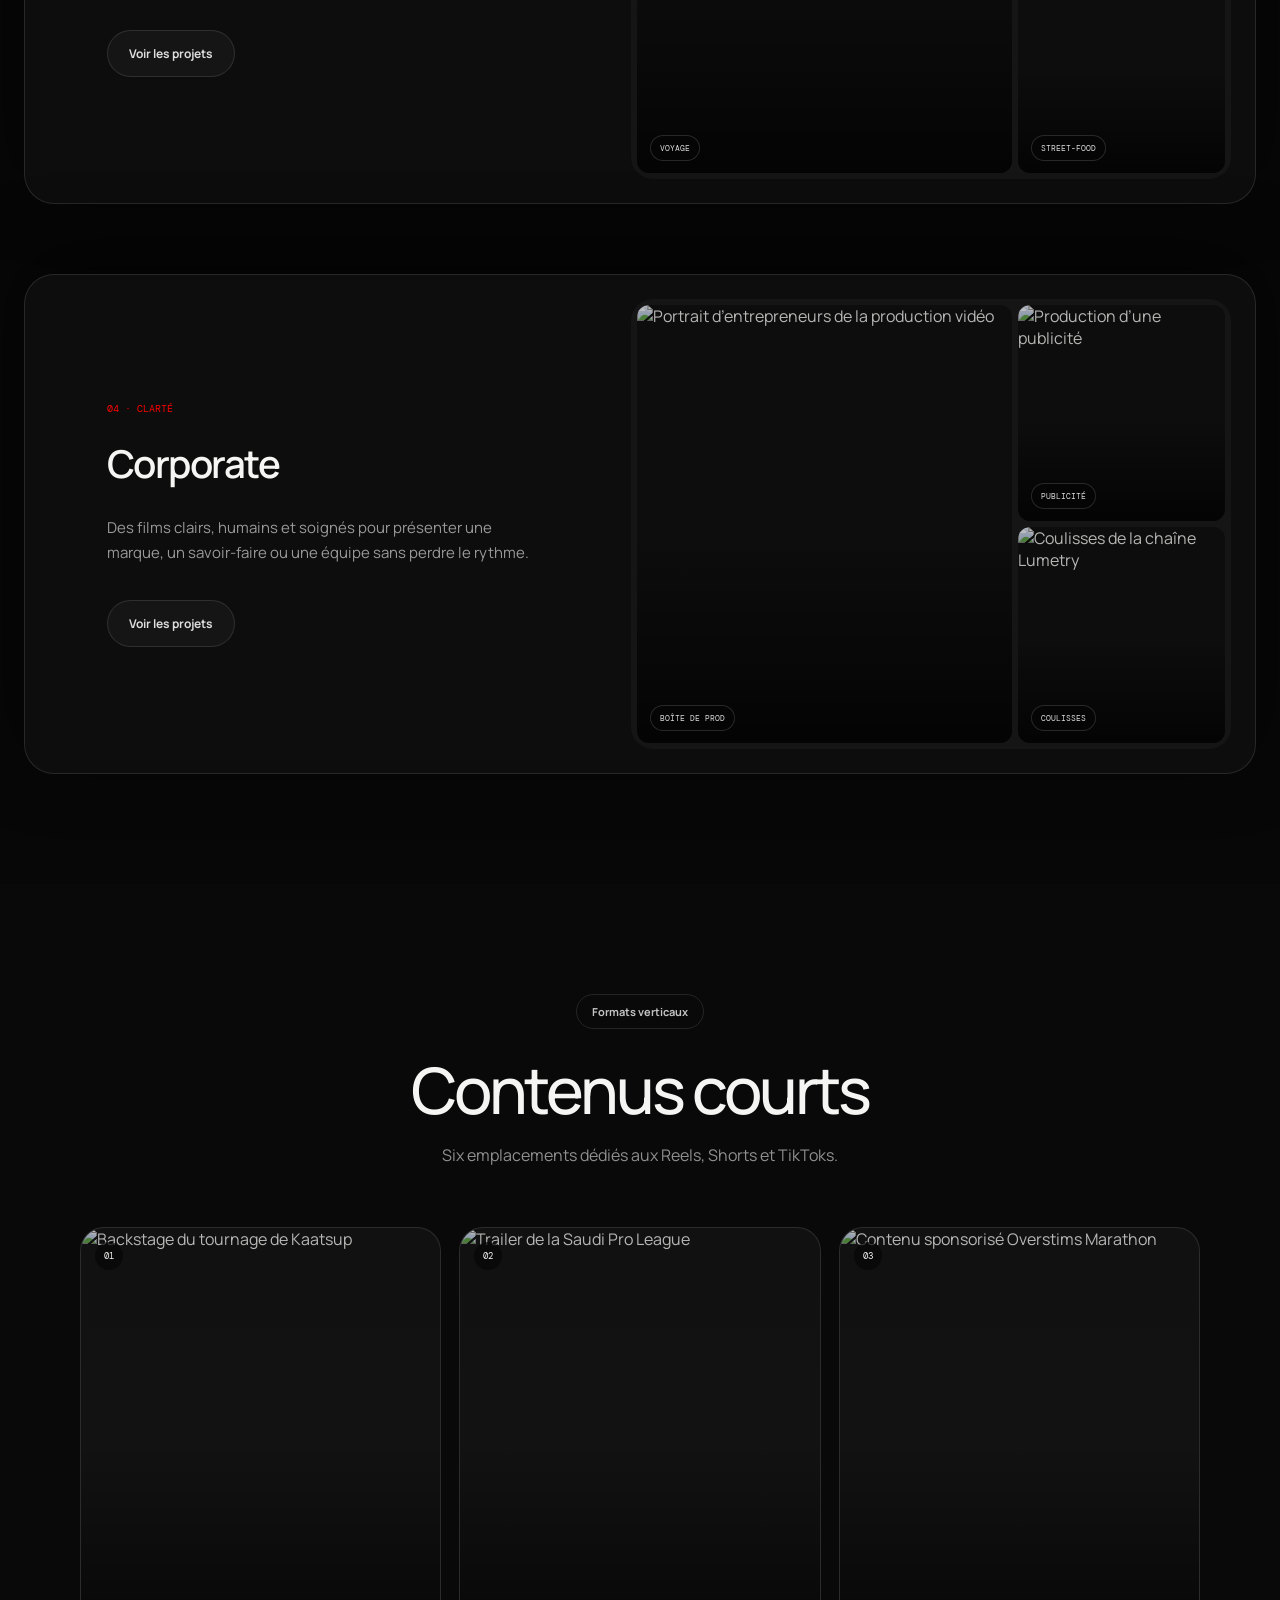
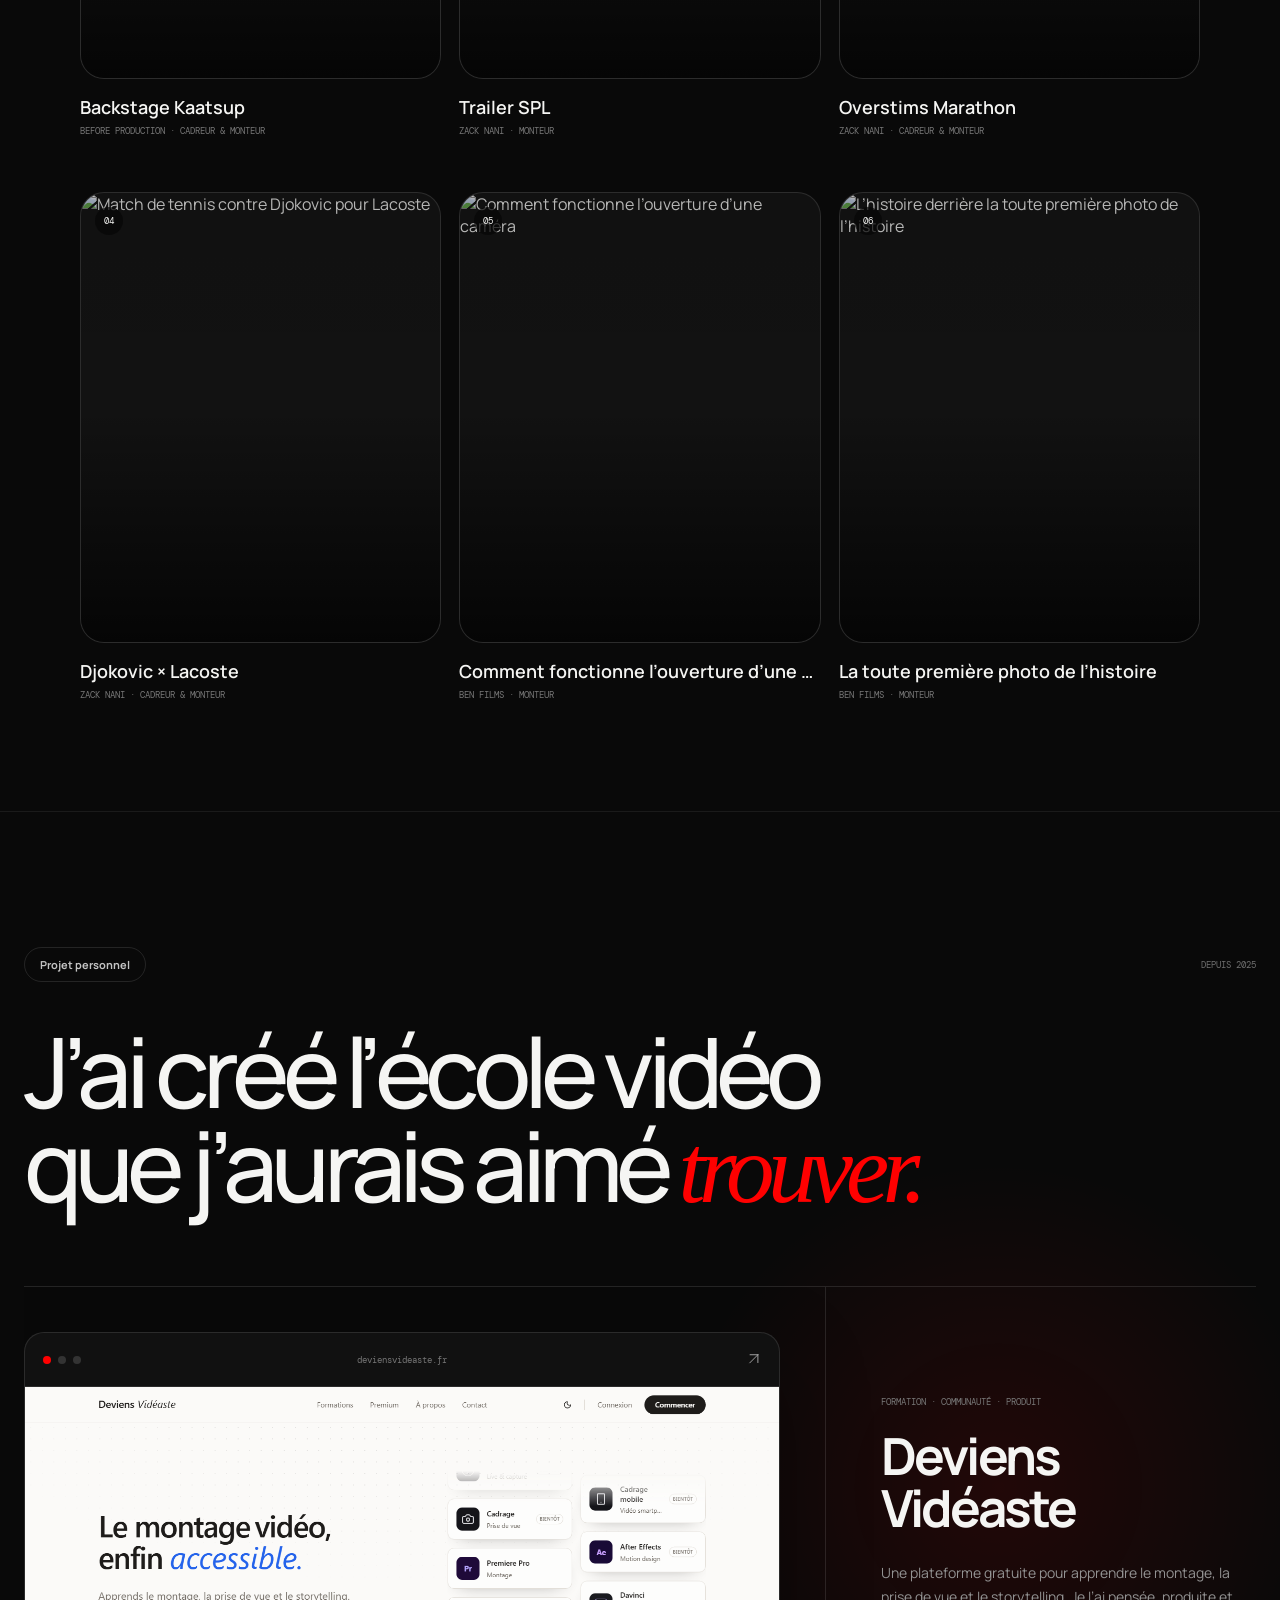
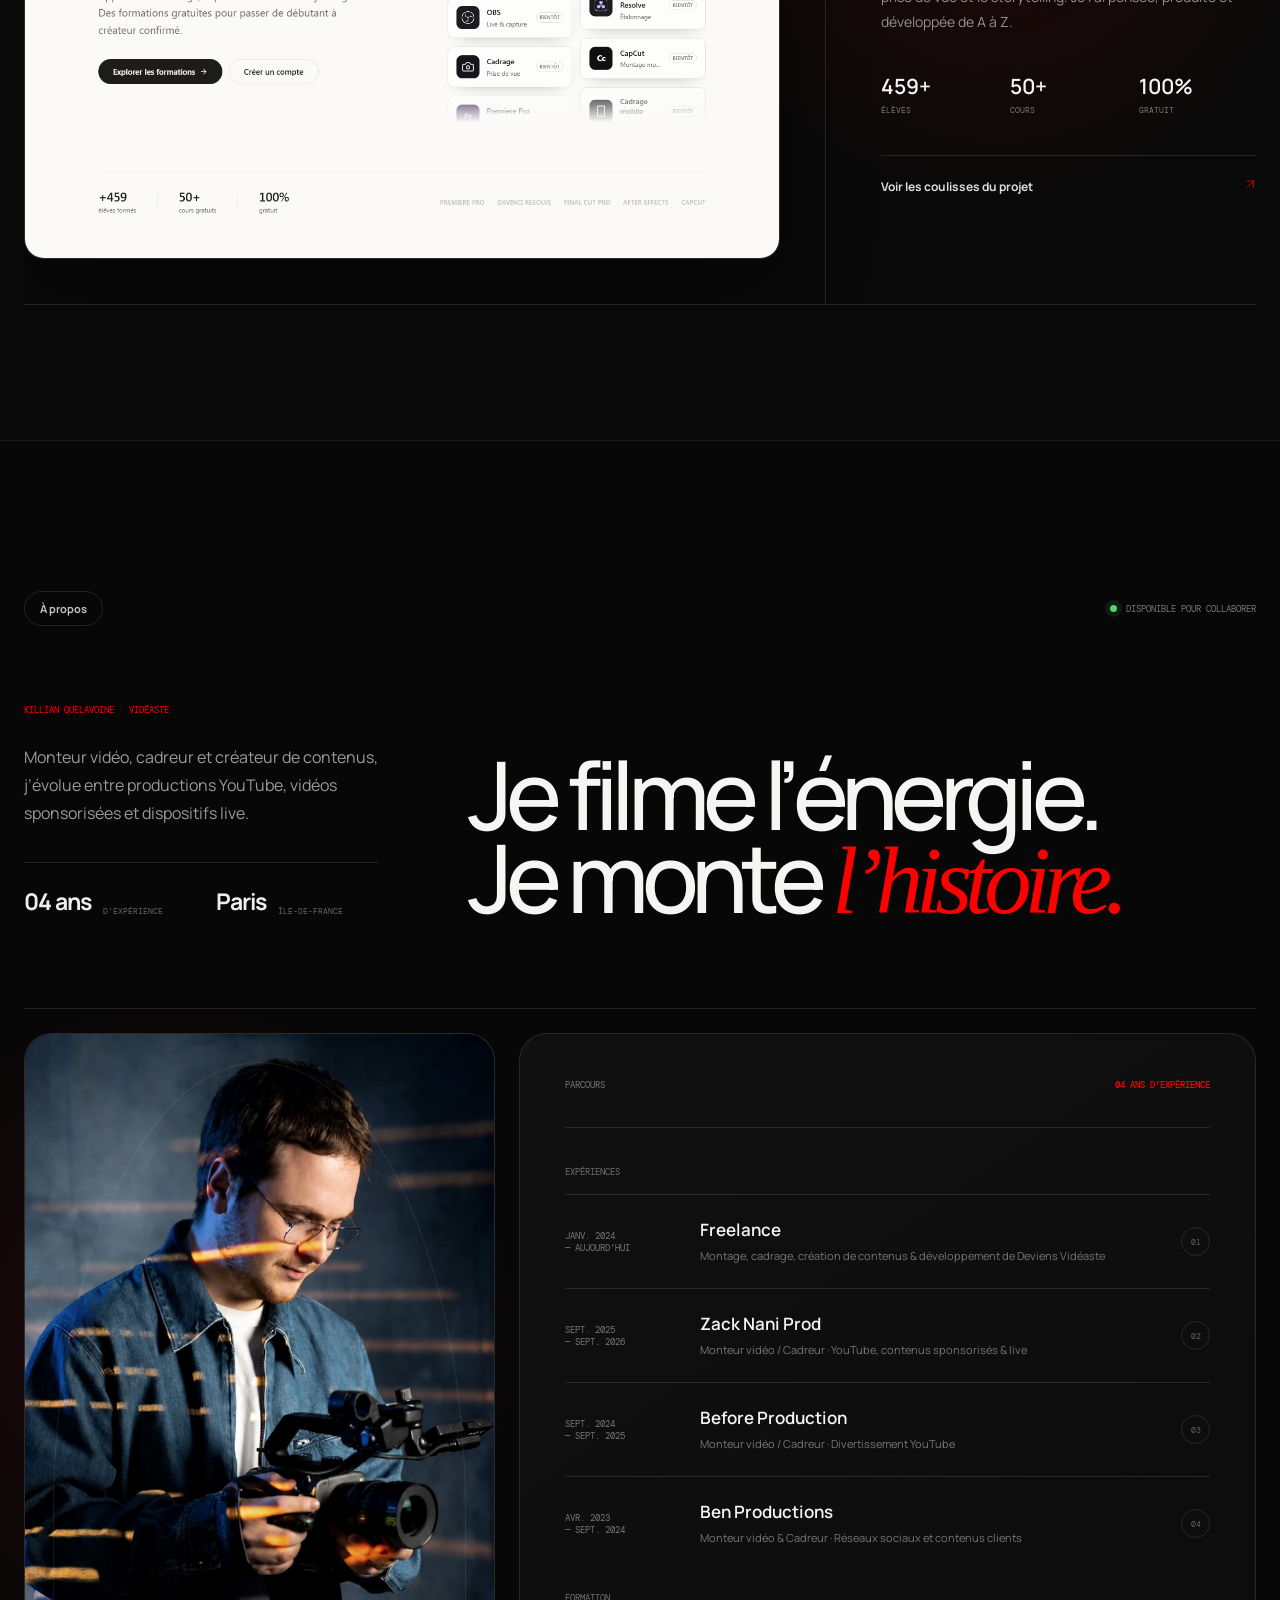
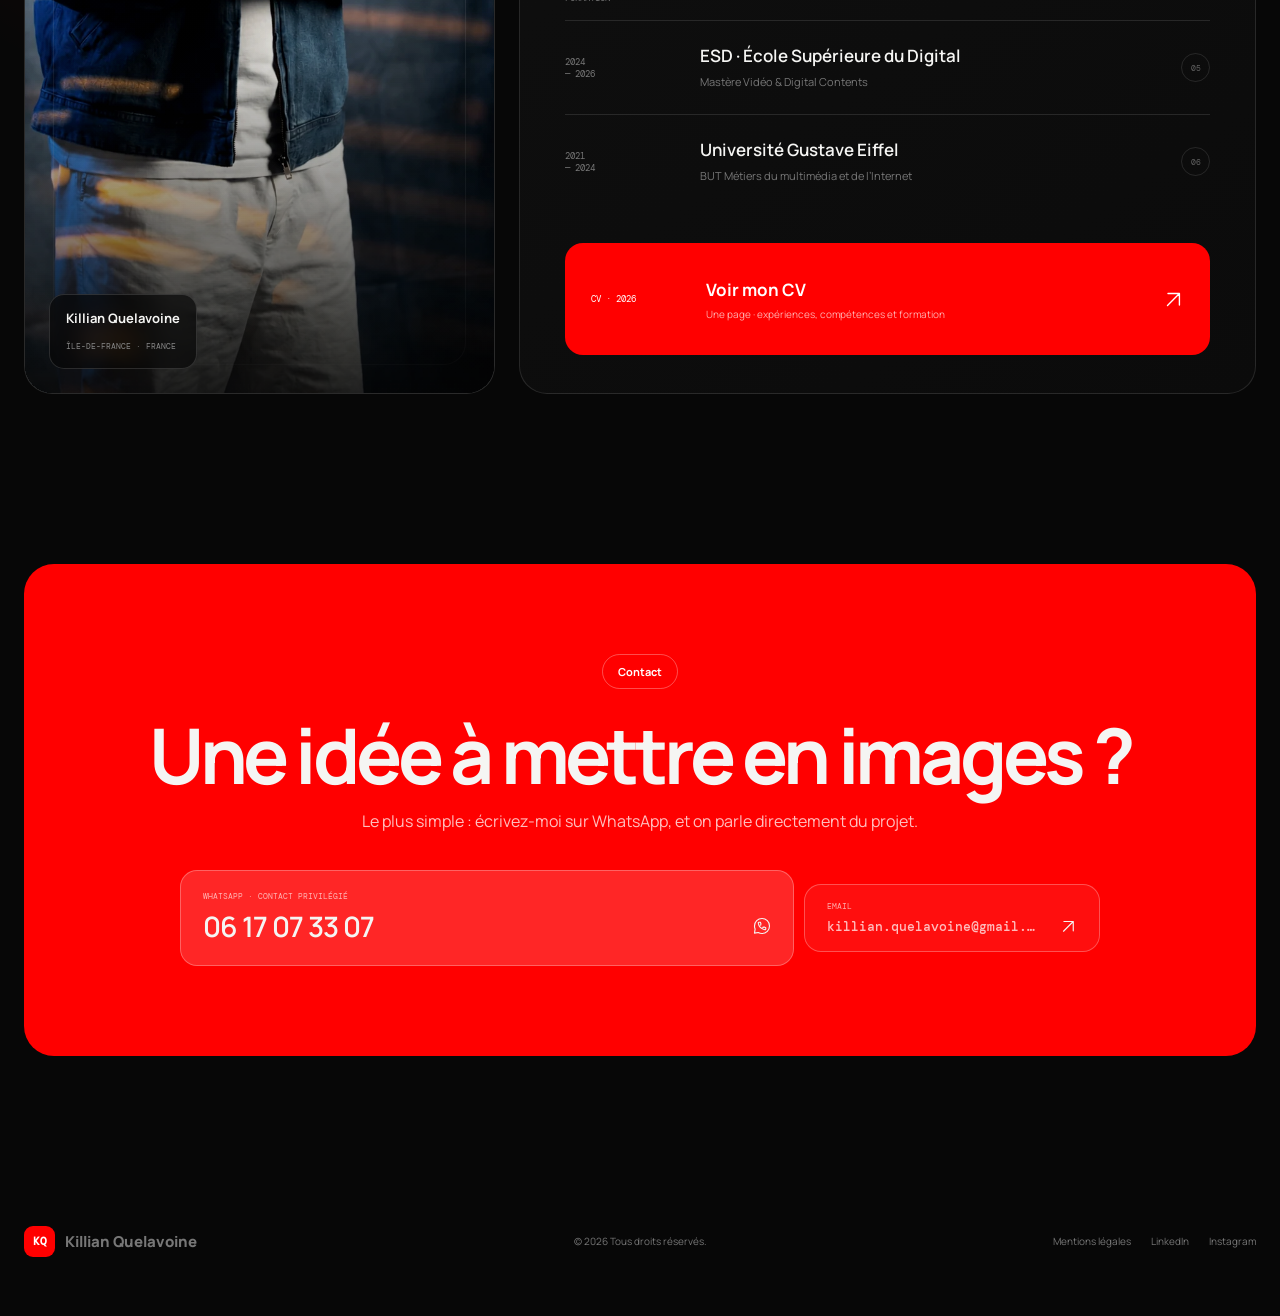
==== commit ec72950b: "Add files via upload" ====
--- a/index.html
+++ b/index.html
@@ -157,8 +157,8 @@
             <a class="short-card reveal" data-delay="1" href="https://www.youtube.com/shorts/aKI4Bxk1jno" target="_blank" rel="noreferrer"><div class="short-thumb"><img src="https://i.ytimg.com/vi/aKI4Bxk1jno/hqdefault.jpg" alt="Trailer de la Saudi Pro League" loading="lazy" /><span>02</span><b>Voir <svg class="icon" aria-hidden="true"><use href="assets/iconoir.svg#arrow-up-right"></use></svg></b></div><h3>Trailer SPL</h3><p>Zack Nani · Monteur</p></a>
             <a class="short-card reveal" data-delay="2" href="https://www.youtube.com/shorts/tnRs9KmPHcw" target="_blank" rel="noreferrer"><div class="short-thumb"><img src="https://i.ytimg.com/vi/tnRs9KmPHcw/hqdefault.jpg" alt="Contenu sponsorisé Overstims Marathon" loading="lazy" /><span>03</span><b>Voir <svg class="icon" aria-hidden="true"><use href="assets/iconoir.svg#arrow-up-right"></use></svg></b></div><h3>Overstims Marathon</h3><p>Zack Nani · Cadreur & Monteur</p></a>
             <a class="short-card reveal" href="https://www.youtube.com/shorts/dBg1BXLsQS8" target="_blank" rel="noreferrer"><div class="short-thumb"><img src="https://i.ytimg.com/vi/dBg1BXLsQS8/hqdefault.jpg" alt="Match de tennis contre Djokovic pour Lacoste" loading="lazy" /><span>04</span><b>Voir <svg class="icon" aria-hidden="true"><use href="assets/iconoir.svg#arrow-up-right"></use></svg></b></div><h3>Djokovic × Lacoste</h3><p>Zack Nani · Cadreur & Monteur</p></a>
-            <a class="short-card reveal" data-delay="1" href="https://www.youtube.com/shorts/5viY16TJL2c" target="_blank" rel="noreferrer"><div class="short-thumb"><img src="https://i.ytimg.com/vi/5viY16TJL2c/hqdefault.jpg" alt="L’histoire derrière une célèbre photo à Berlin" loading="lazy" /><span>05</span><b>Voir <svg class="icon" aria-hidden="true"><use href="assets/iconoir.svg#arrow-up-right"></use></svg></b></div><h3>Une photo à Berlin</h3><p>Ben Films · Monteur</p></a>
-            <a class="short-card reveal" data-delay="2" href="https://www.youtube.com/shorts/9nDmp4axuZs" target="_blank" rel="noreferrer"><div class="short-thumb"><img src="https://i.ytimg.com/vi/9nDmp4axuZs/hqdefault.jpg" alt="Tutoriel sur l’effet Slow Shutter" loading="lazy" /><span>06</span><b>Voir <svg class="icon" aria-hidden="true"><use href="assets/iconoir.svg#arrow-up-right"></use></svg></b></div><h3>Effet Slow Shutter</h3><p>Ben Films · Cadreur & Monteur</p></a>
+            <a class="short-card reveal" data-delay="1" href="https://www.youtube.com/shorts/RKFfOHIAjDE" target="_blank" rel="noreferrer"><div class="short-thumb"><img src="https://i.ytimg.com/vi/RKFfOHIAjDE/hqdefault.jpg" alt="Comment fonctionne l’ouverture d’une caméra" loading="lazy" /><span>05</span><b>Voir <svg class="icon" aria-hidden="true"><use href="assets/iconoir.svg#arrow-up-right"></use></svg></b></div><h3>Comment fonctionne l’ouverture d’une caméra</h3><p>Ben Films · Monteur</p></a>
+            <a class="short-card reveal" data-delay="2" href="https://www.youtube.com/shorts/EPMATRKCIzw" target="_blank" rel="noreferrer"><div class="short-thumb"><img src="https://i.ytimg.com/vi/EPMATRKCIzw/hqdefault.jpg" alt="L’histoire derrière la toute première photo de l’histoire" loading="lazy" /><span>06</span><b>Voir <svg class="icon" aria-hidden="true"><use href="assets/iconoir.svg#arrow-up-right"></use></svg></b></div><h3>La toute première photo de l’histoire</h3><p>Ben Films · Monteur</p></a>
           </div>
         </div>
       </section>
